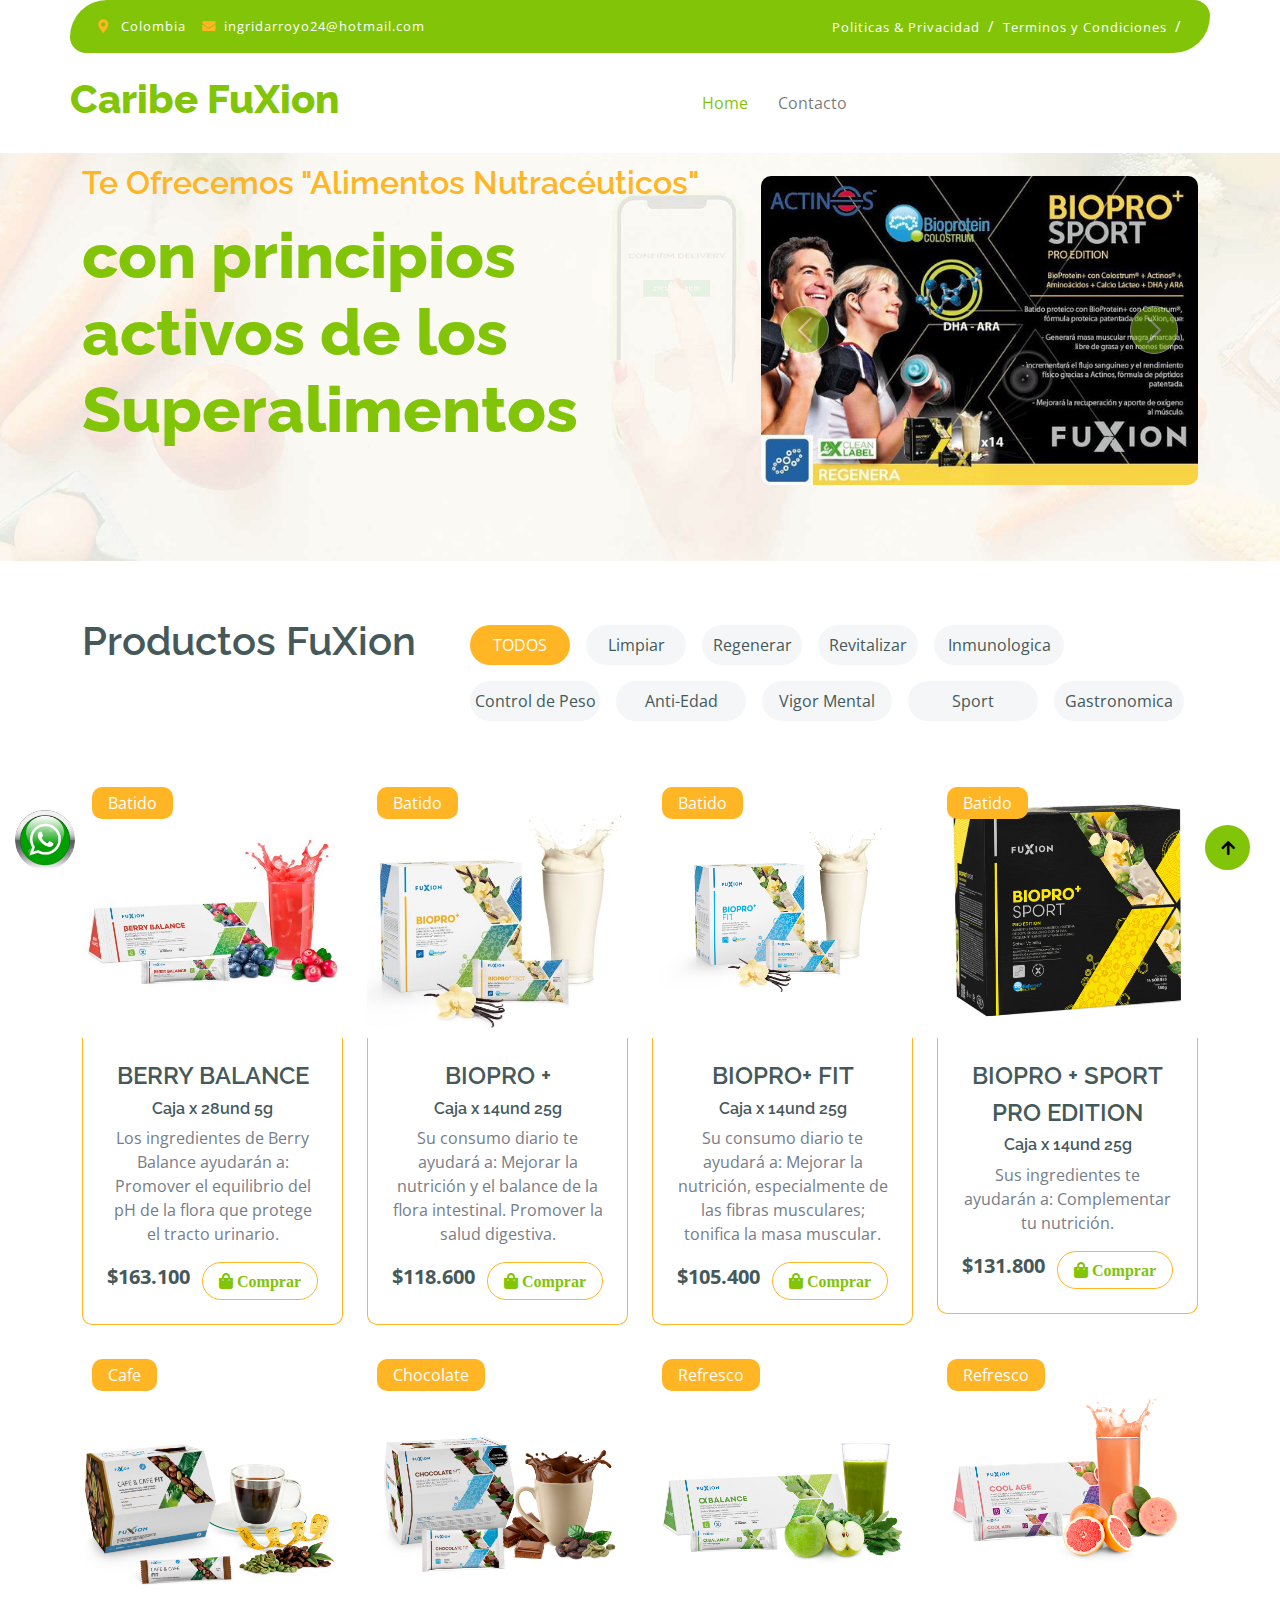
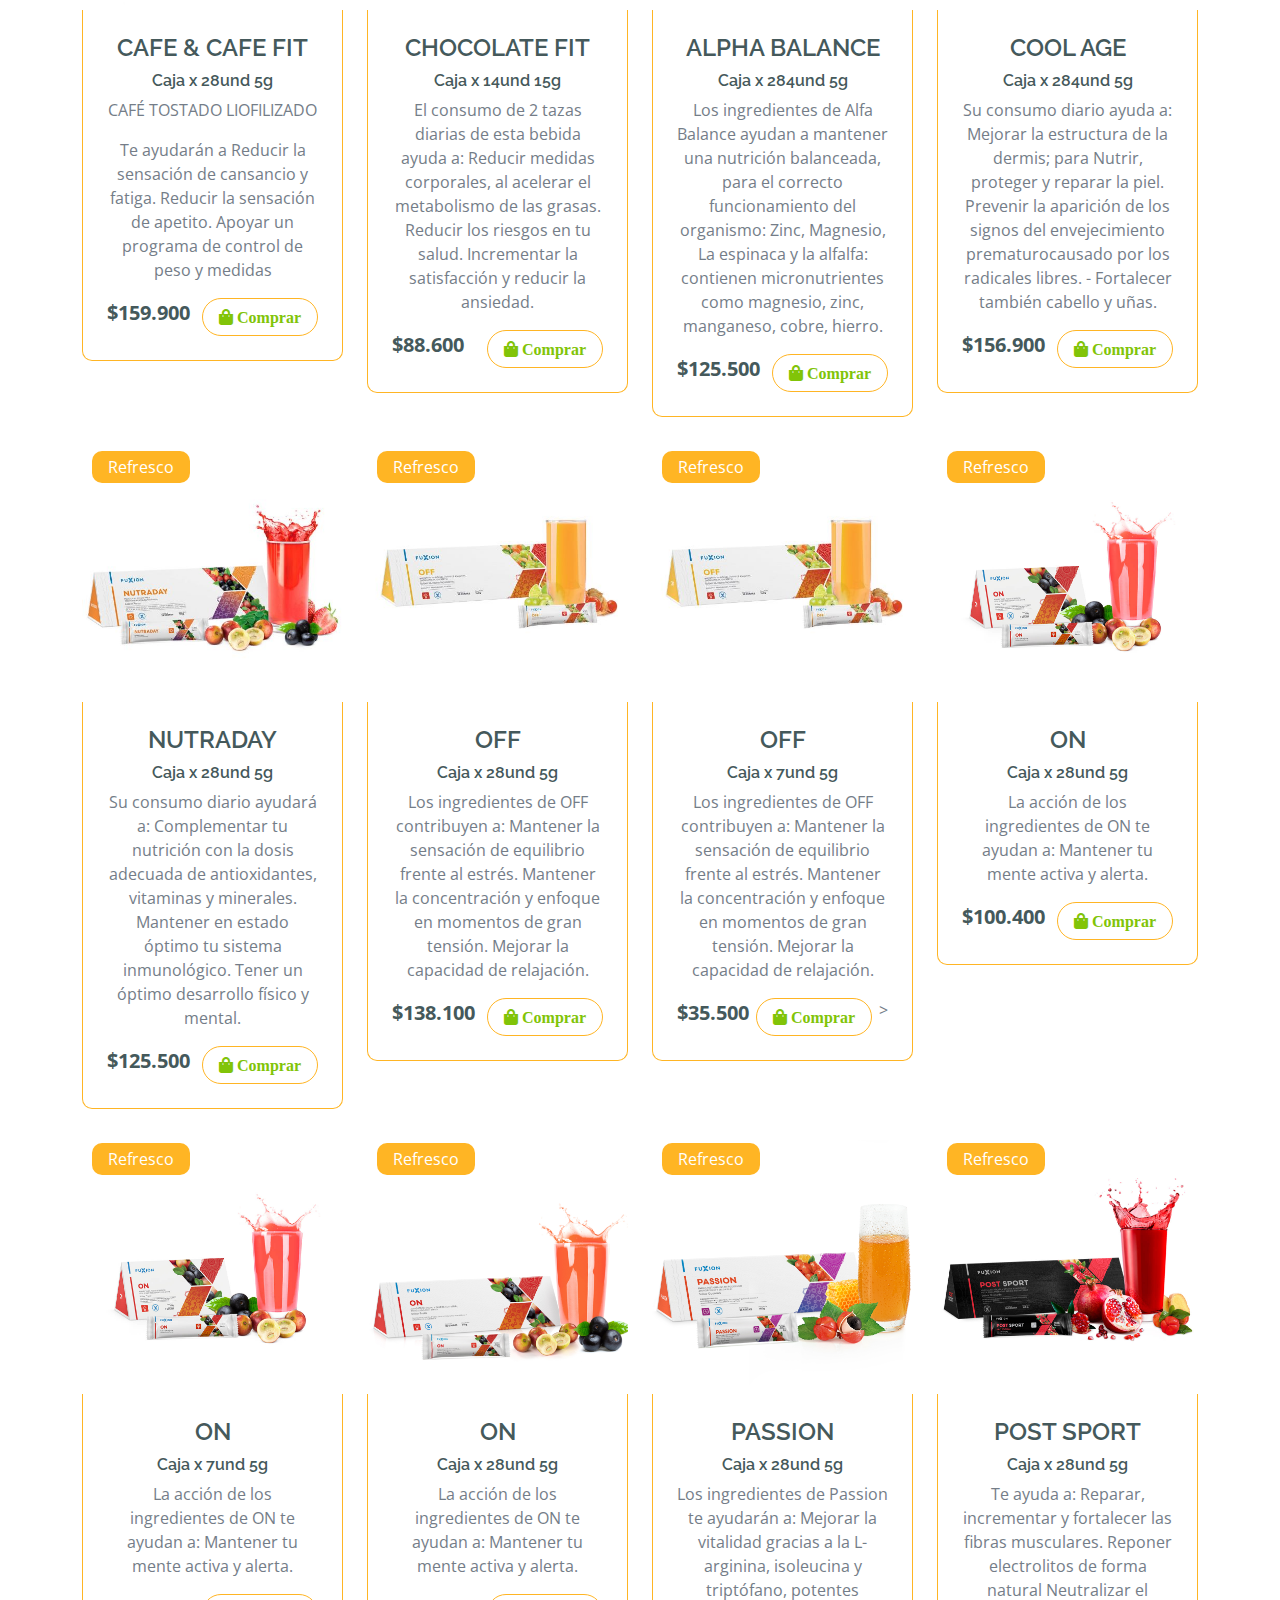
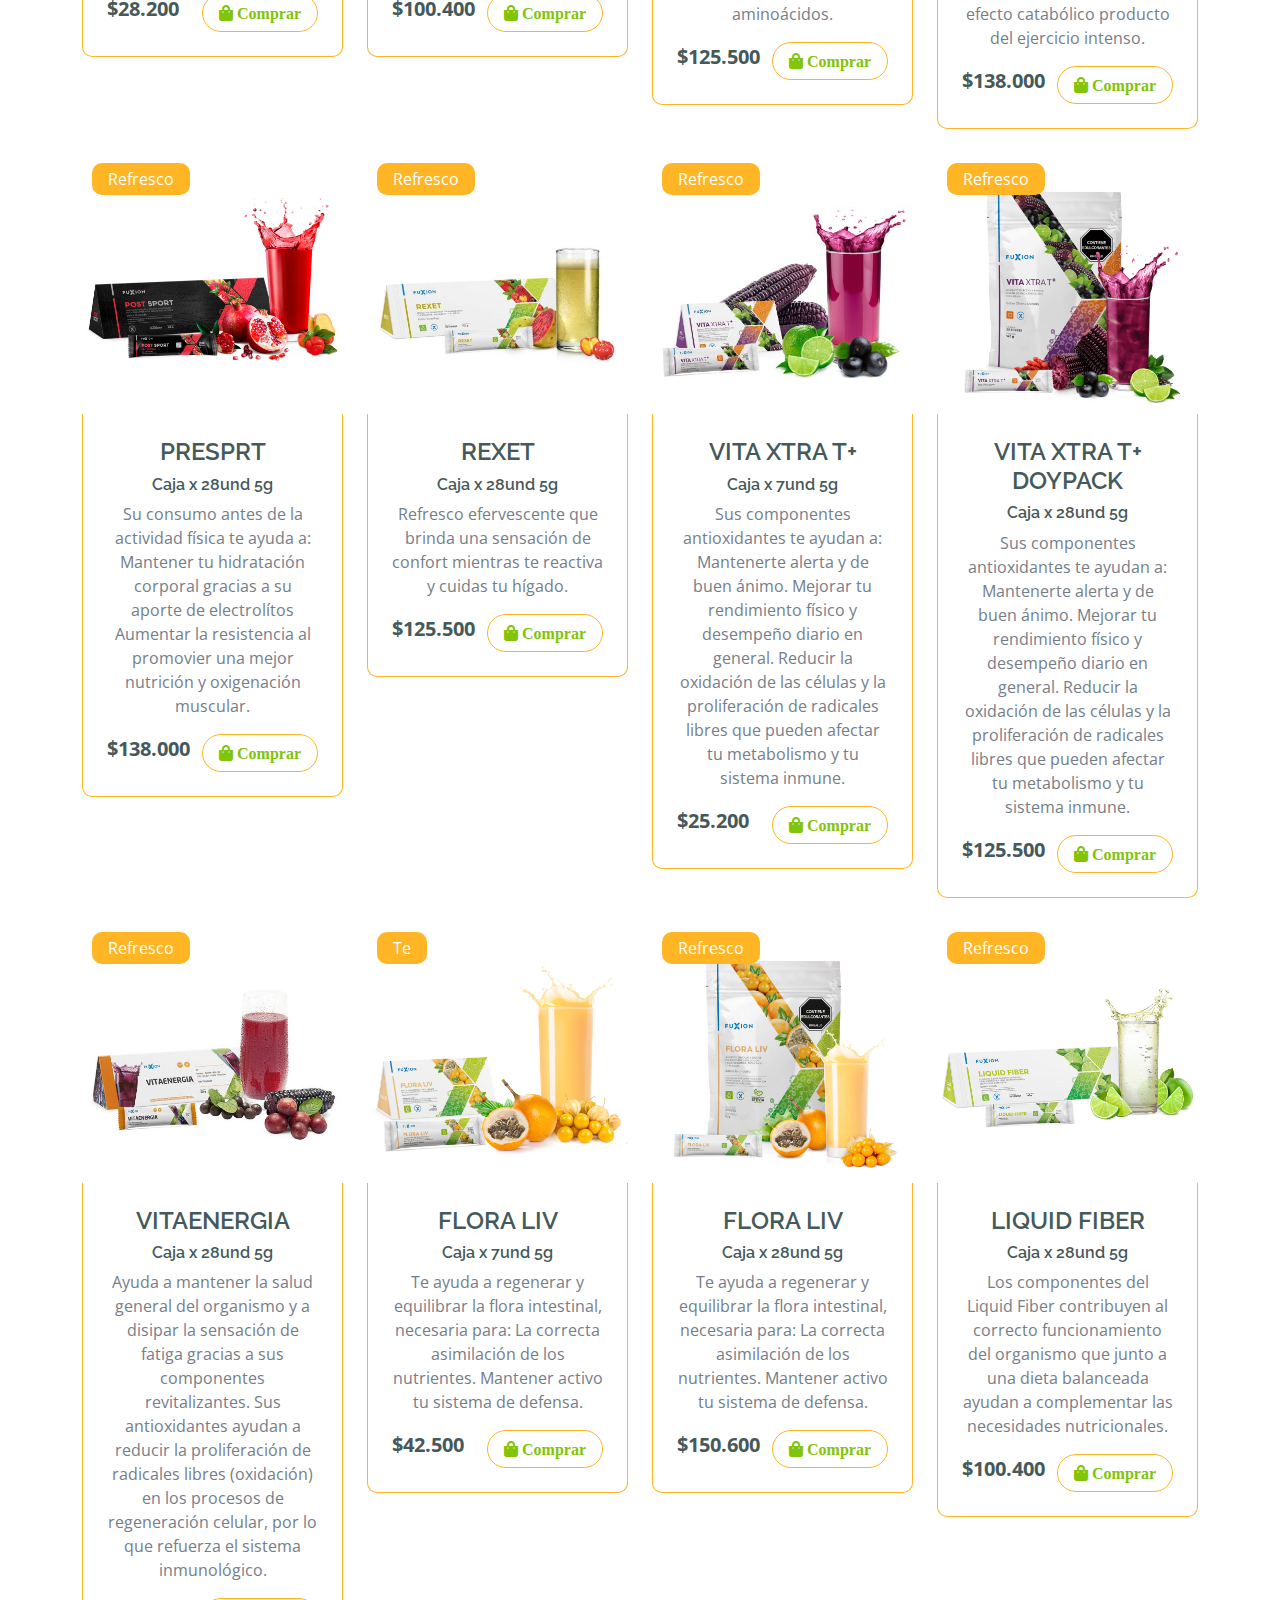
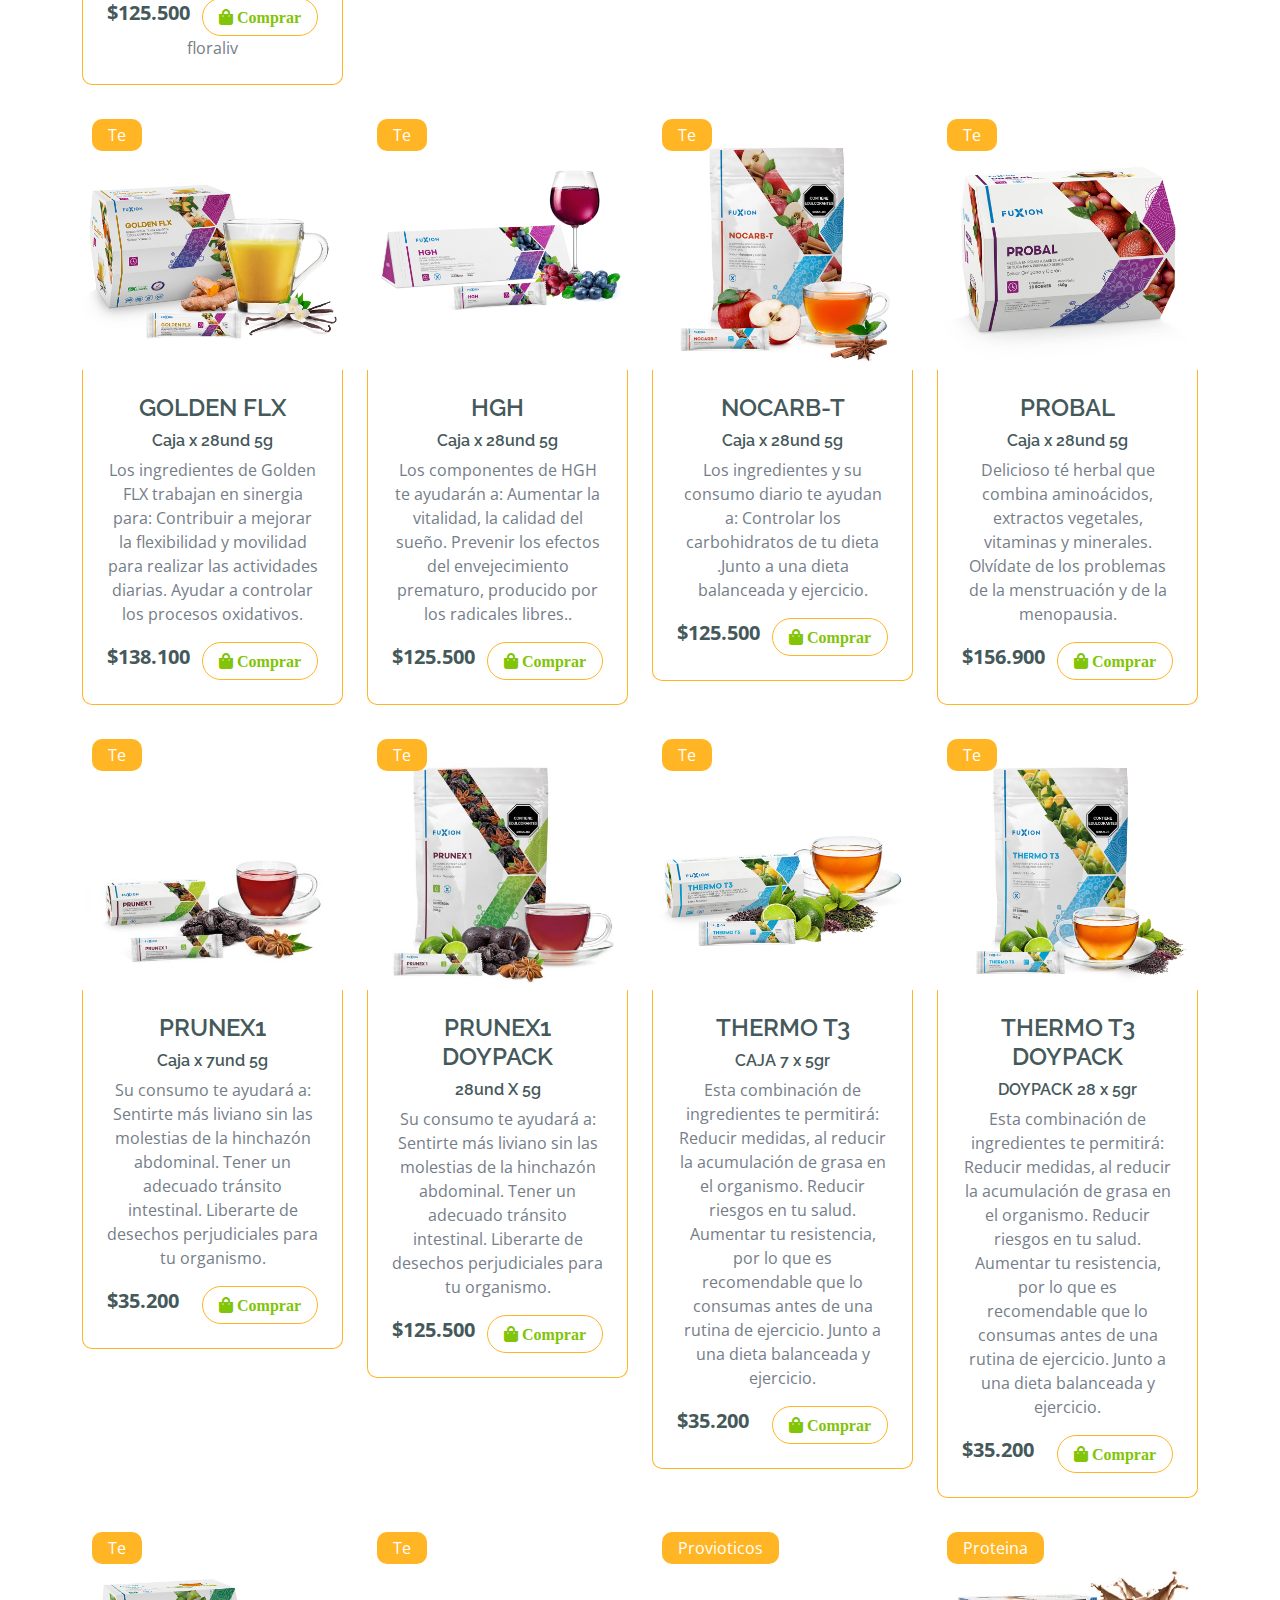
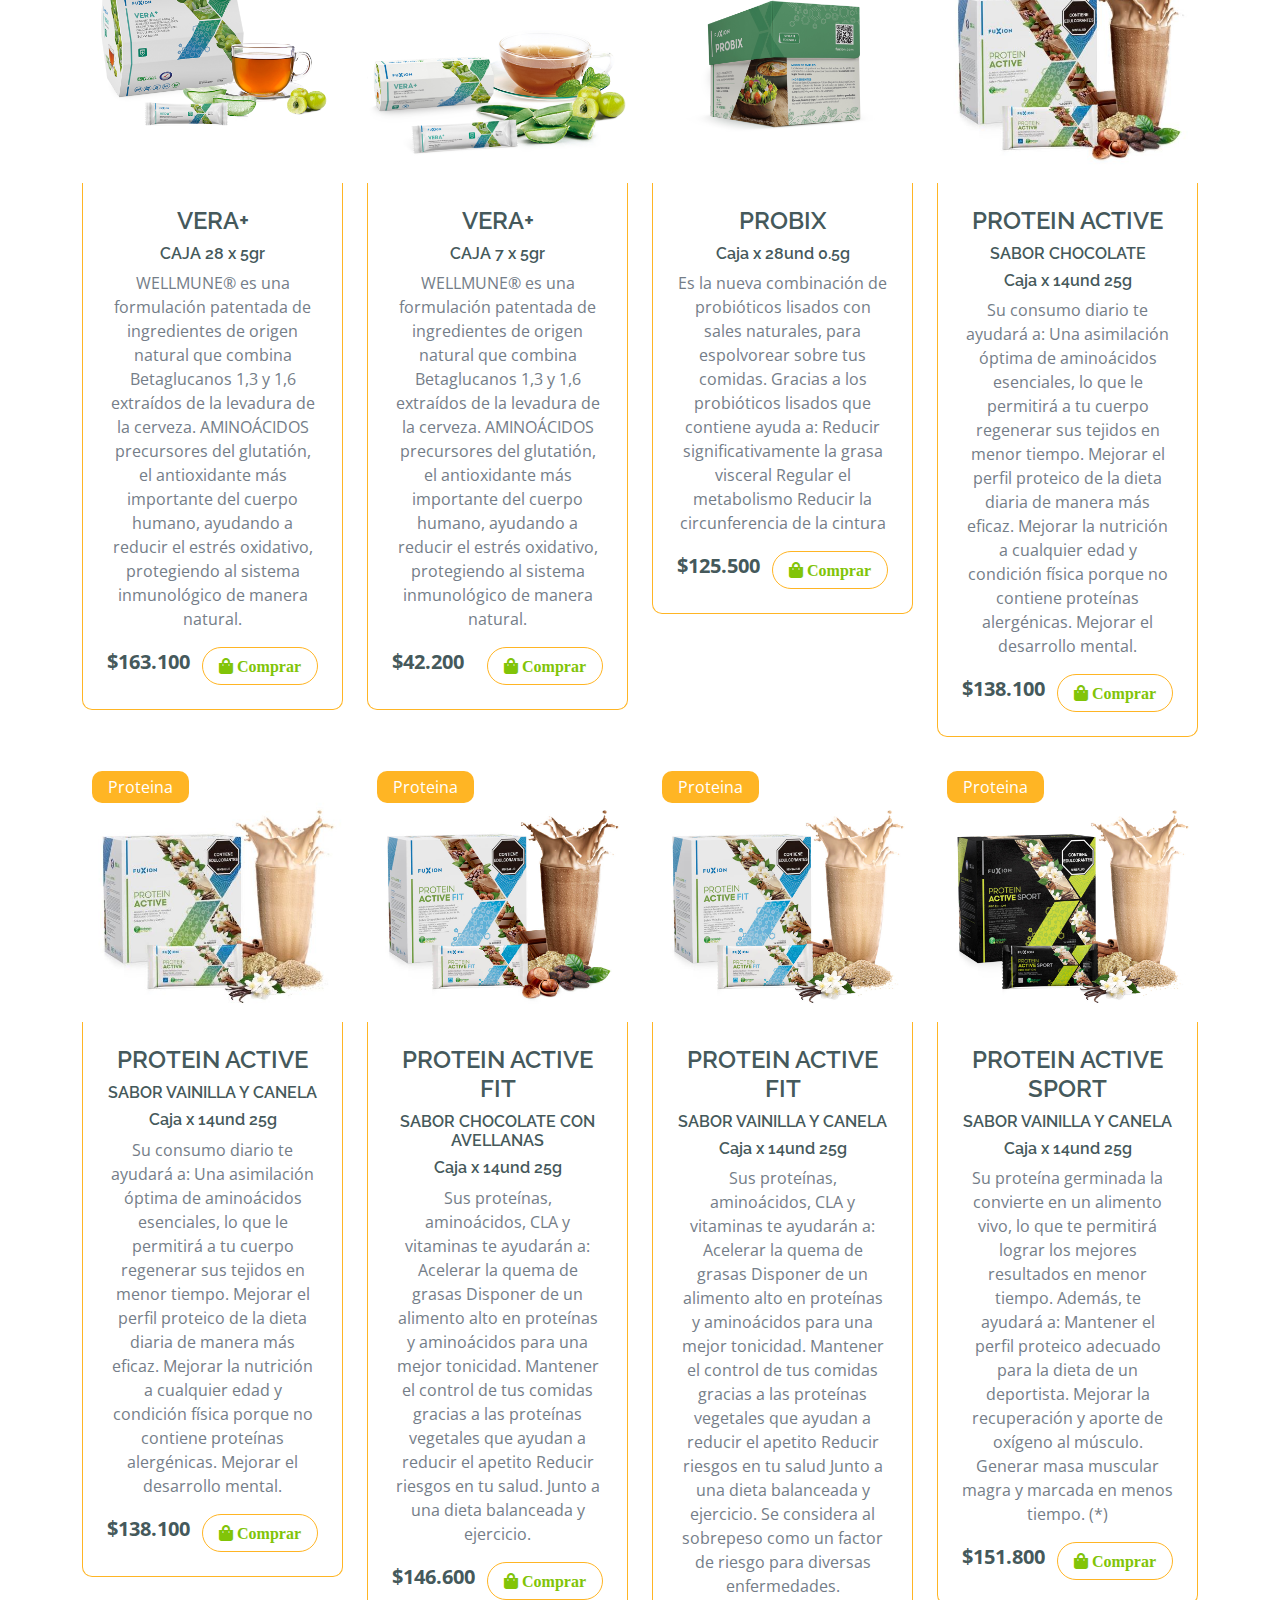
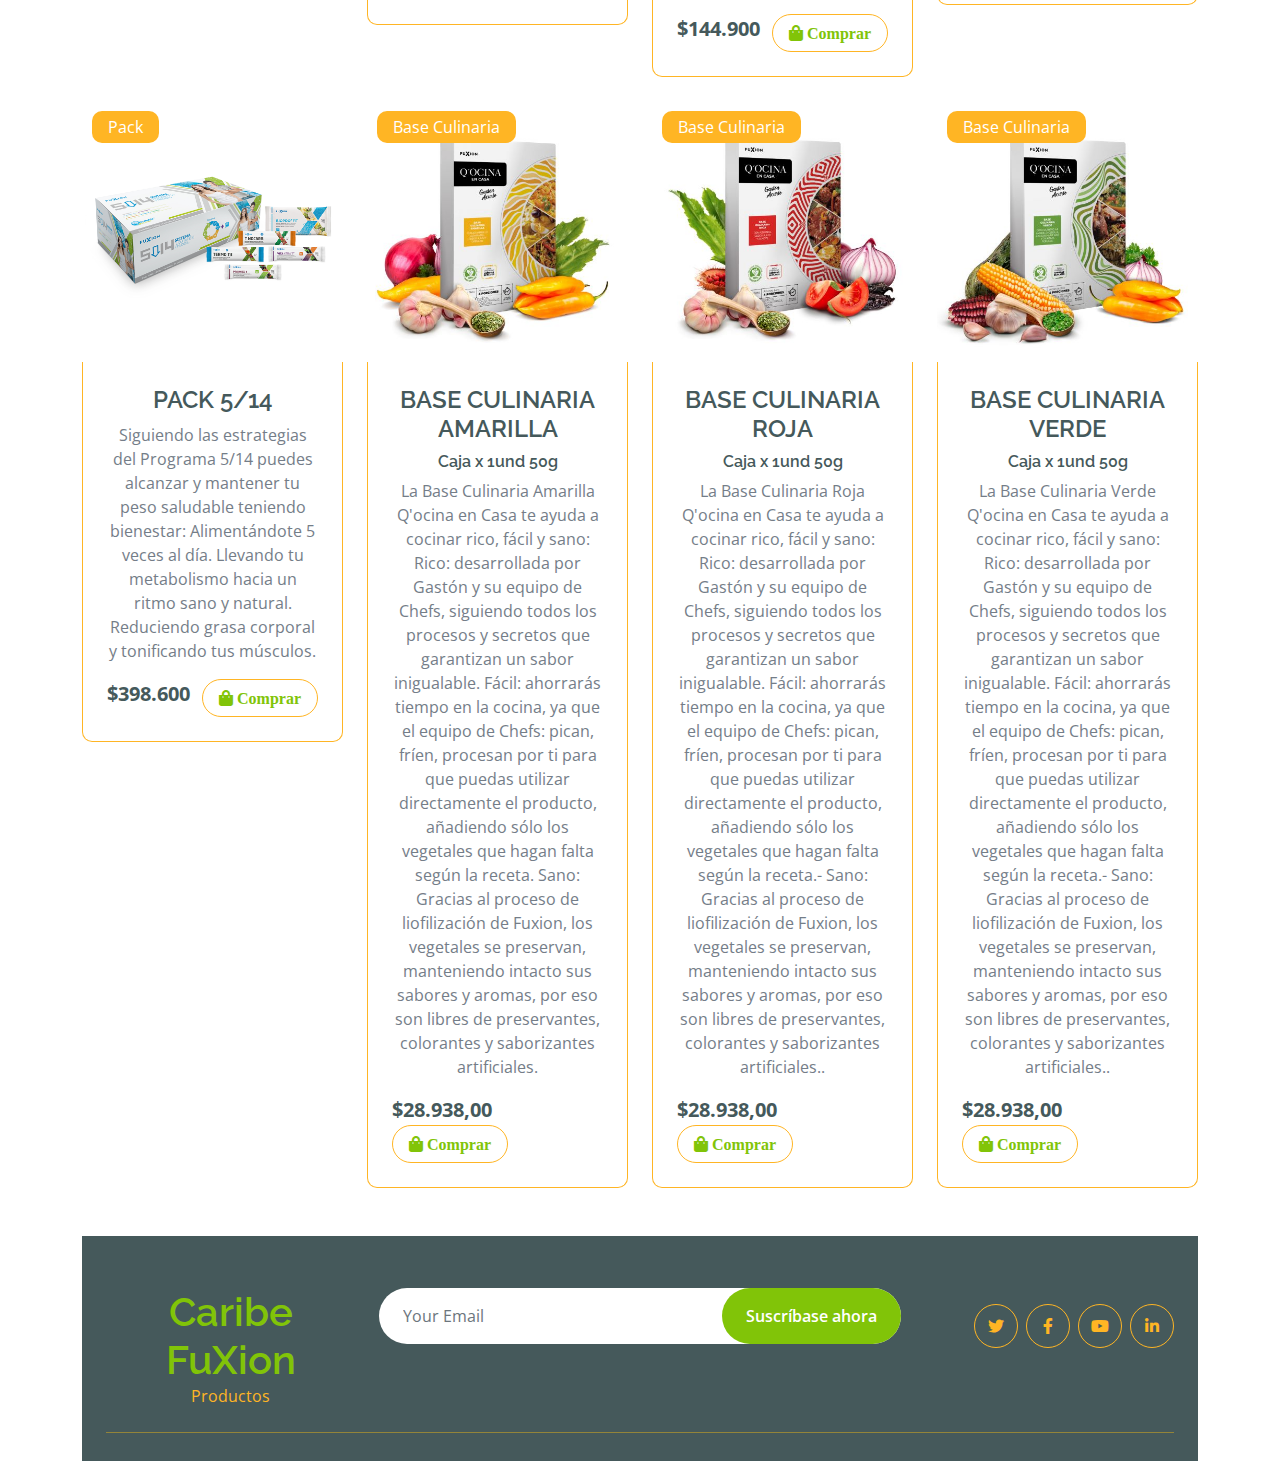
==== index.html @ 690465f7 "Add files via upload" ====
<!DOCTYPE html>
<html lang="es">

<head>
    <!-- Meta Etiquetas tittle Start -->
    <meta charset="utf-8">
    <title>Caribe FuXion | Como Mejorar tu vida</title>
    <!-- Meta Etiquetas tittle End -->

    <!-- Meta Etiquetas Start -->
    <meta name="viewport" content="width=device-width, initial-scale=1.0">
    <meta name="format-detection" content="telephone=no">
    <meta
        content="vida,salud,juventud,energia,deporte,dinero rapido,trabajo en equipo,viajes,mejoramos tu vida,productos natural,
        frutas,patentes,salud verdadera,oportunidad,bienestar,compañia,fundación,ciencia natural,Productos Clave,Sistema para Fortalecer el Sistema Inmunológico,Productos Clave,
        Sistema Fuxion para Fortalecer el Sistema Inmunológico,Sistema Fuxion para Bajar de Peso y Reducir Medidas,Sistema Fuxion Antiedad,Sistema Fuxion para Incrementar el Vigor 
        Mental,Sistema Fuxion de Rendimiento Deportivo e Incremento Muscular,Sistema Fuxion para la Mujer,Sistema Fuxion Kids"
        name="keywords">
    <meta
        content="Somos una empresa dedicada a la comercializacion de alimentos nutraceuticos que utiliza los ultimos avances de biotecnologia ¡Mejorar tu vida!"
        name="description">
    <!-- Meta Etiquetas End -->

    <!-- Meta Etiquetas SEO start -->
    <meta name="twitter:card" content="summary">
    <meta name="twitter:site" content="@Caribe FuXion">
    <meta name="twitter:title" content="Caribe FuXion">
    <meta name="twitter:description"
        content="Somos una empresa dedicada a la comercializacion de alimentos nutraceuticos que utiliza los ultimos avances de biotecnologia ¡Mejorar tu vida!">
    <meta name="robots" content="index, follow">
    <meta name="Audience" content="All">

    <meta property="og:site_name" content="Caribe FuXion">
    <meta property="og:type" content="website">
    <meta property="og:title" content="Caribe FuXion">
    <meta property="og:locale" content="es_LA">
    <meta property="og:title" content="Caribe FuXion">
    <meta property="og:description"
        content="venta de alimentos funcionales únicos que ayudan a alcanzar el máximo potencial de salud en el organismo | Fuxion">
    <meta property="og:url" content="https://caribefuxion/">
    <!-- Meta Etiquetas SEO End -->

    <!-- Google Web Fonts -->
    <link rel="preconnect" href="https://fonts.googleapis.com">
    <link rel="preconnect" href="https://fonts.gstatic.com" crossorigin>
    <link
        href="https://fonts.googleapis.com/css2?family=Open+Sans:wght@400;600&family=Raleway:wght@600;800&display=swap"
        rel="stylesheet">

    <!-- Icon Font Stylesheet -->
    <link rel="stylesheet" href="https://use.fontawesome.com/releases/v5.15.4/css/all.css" />
    <link href="https://cdn.jsdelivr.net/npm/bootstrap-icons@1.4.1/font/bootstrap-icons.css" rel="stylesheet">

    <!-- Libraries Stylesheet -->
    <link href="lib/lightbox/css/lightbox.min.css" rel="stylesheet">
    <link href="lib/owlcarousel/assets/owl.carousel.min.css" rel="stylesheet">

    <!-- Customized Bootstrap Stylesheet -->
    <link href="css/bootstrap.min.css" rel="stylesheet">

    <!-- Template Stylesheet -->
    <link href="css/style.css" rel="stylesheet">

    <!-- Apple Touc Icon -->
    <link rel="icon" href="img/favicon.ico.ico">
    <!-- Apple Touc Icon -->

    <!-- Canonical start -->
    <link rel="canonical" href="https://caribefuxion/" />
    <!-- Canonical end -->
</head>

<body>

    <!-- Spinner Start -->
    <div id="spinner"
        class="show w-100 vh-100 bg-white position-fixed translate-middle top-50 start-50  d-flex align-items-center justify-content-center">
        <div class="spinner-grow text-primary" role="status"></div>
    </div>
    <!-- Spinner End -->


    <!-- Navbar start -->
    <div class="container-fluid fixed-top">
        <div class="container topbar bg-primary d-none d-lg-block">
            <div class="d-flex justify-content-between">
                <div class="top-info ps-2">
                    <small class="me-3"><i class="fas fa-map-marker-alt me-2 text-secondary"></i> <a href="#"
                            class="text-white">Colombia</a></small>
                    <small class="me-3"><i class="fas fa-envelope me-2 text-secondary"></i><a href="#"
                            class="text-white">ingridarroyo24@hotmail.com</a></small>
                </div>
                <div class="top-link pe-2">
                    <a href="#" class="text-white"><small class="text-white mx-2">Politicas & Privacidad</small>/</a>
                    <a href="#" class="text-white"><small class="text-white mx-2">Terminos y Condiciones</small>/</a>
                </div>
            </div>
        </div>
        <div class="container px-0">
            <nav class="navbar navbar-light bg-white navbar-expand-xl">
                <a href="index.html" class="navbar-brand">
                    <h1 class="text-primary display-6">Caribe FuXion</h1>
                </a>
                <button class="navbar-toggler py-2 px-3" type="button" data-bs-toggle="collapse"
                    data-bs-target="#navbarCollapse">
                    <span class="fa fa-bars text-primary"></span>
                </button>
                <div class="collapse navbar-collapse bg-white" id="navbarCollapse">
                    <div class="navbar-nav mx-auto">
                        <a href="index.html" class="nav-item nav-link active">Home</a>
                        <a href="contacto.html" class="nav-item nav-link">Contacto</a>
                    </div>
                    <div class="d-flex m-3 me-0">
                    </div>
                </div>
            </nav>
        </div>
    </div>
    <!-- Navbar End -->

    <!-- Hero Start -->
    <div class="container-fluid py-5 mb-5 hero-header">
        <div class="container py-3">
            <div class="row g-5 align-items-center">
                <div class="col-md-12 col-lg-7">
                    <h2 class="mb-3 text-secondary">Te Ofrecemos "Alimentos Nutracéuticos"</h2>
                    <h3 class="mb-5 display-3 text-primary">con principios activos de los Superalimentos</h3>
                </div>
                
                <div class="col-md-12 col-lg-5">
                    <div id="carouselId" class="carousel slide position-relative" data-bs-ride="carousel">
                        <div class="carousel-inner" role="listbox">
                            <div class="carousel-item active rounded">
                                <img src="img/hero-img-1.jpg" class="img-fluid w-100 h-100 bg-secondary rounded"
                                    alt="First slide">
                            </div>
                            <div class="carousel-item rounded">
                                <img src="img/hero-img-2.jpg" class="img-fluid w-100 h-100 rounded" alt="Second slide">
                            </div>
                            <div class="carousel-item rounded">
                                <img src="img/hero-img-3.jpg" class="img-fluid w-100 h-100 rounded" alt="Second slide">
                            </div>
                            <div class="carousel-item rounded">
                                <img src="img/hero-img-4.jpg" class="img-fluid w-100 h-100 rounded" alt="Second slide">
                            </div>
                            <div class="carousel-item rounded">
                                <img src="img/hero-img-5.jpg" class="img-fluid w-100 h-100 rounded" alt="Second slide">
                            </div>
                            <div class="carousel-item rounded">
                                <img src="img/hero-img-6.jpg" class="img-fluid w-100 h-100 rounded" alt="Second slide">
                            </div>
                        </div>
                        <button class="carousel-control-prev" type="button" data-bs-target="#carouselId"
                            data-bs-slide="prev">
                            <span class="carousel-control-prev-icon" aria-hidden="true"></span>
                            <span class="visually-hidden">Previous</span>
                        </button>
                        <button class="carousel-control-next" type="button" data-bs-target="#carouselId"
                            data-bs-slide="next">
                            <span class="carousel-control-next-icon" aria-hidden="true"></span>
                            <span class="visually-hidden">Next</span>
                        </button>
                    </div>
                </div>
            </div>
        </div>
    </div>
    <!-- Carrusel End -->

    <!-- Watshap Start-->
    <img class="btn-whatsapp" src="img/flaticonwattshap.png" width="40" height="40" alt="Whatsapp"
        onclick="window.location.href='https://wa.me/573005523542?text=¡Hola!%20Me%20interesa%20comprar%20este%20producto:'">
    <!-- Watshap End  -->

    <!-- Todos Start-->
    <div class="container-fluid fruite py-1">
        <div class="container py-1">
            <div class="tab-class text-center">
                <div class="row g-4">
                    <div class="col-lg-4 text-start">
                        <h1>Productos FuXion</h1>
                    </div>
                    <div class="col-lg-8 text-end">
                        <ul class="nav nav-pills d-inline-flex text-center mb-5">
                            <li class="nav-item">
                                <a class="d-flex m-2 py-2 bg-light rounded-pill active" data-bs-toggle="pill"
                                    href="#tab-1">
                                    <span class="text-dark" style="width: 100px;">TODOS</span>
                                </a>
                            </li>
                            <li class="nav-item">
                                <a class="d-flex py-2 m-2 bg-light rounded-pill" data-bs-toggle="pill" href="#tab-2">
                                    <span class="text-dark" style="width: 100px;">Limpiar</span>
                                </a>
                            </li>
                            <li class="nav-item">
                                <a class="d-flex py-2 m-2 bg-light rounded-pill" data-bs-toggle="pill" href="#tab-3">
                                    <span class="text-dark" style="width: 100px;">Regenerar</span>
                                </a>
                            </li>
                            <li class="nav-item">
                                <a class="d-flex py-2 m-2 bg-light rounded-pill" data-bs-toggle="pill" href="#tab-4">
                                    <span class="text-dark" style="width: 100px;">Revitalizar</span>
                                </a>
                            </li>
                            <li class="nav-item">
                                <a class="d-flex py-2 m-2 bg-light rounded-pill" data-bs-toggle="pill" href="#tab-5">
                                    <span class="text-dark" style="width: 130px;">Inmunologica</span>
                                </a>
                            </li>
                            <li class="nav-item">
                                <a class="d-flex py-2 m-2 bg-light rounded-pill" data-bs-toggle="pill" href="#tab-6">
                                    <span class="text-dark" style="width: 130px;">Control de Peso</span>
                                </a>
                            </li>
                            <li class="nav-item">
                                <a class="d-flex py-2 m-2 bg-light rounded-pill" data-bs-toggle="pill" href="#tab-7">
                                    <span class="text-dark" style="width: 130px;">Anti-Edad</span>
                                </a>
                            </li>
                            <li class="nav-item">
                                <a class="d-flex py-2 m-2 bg-light rounded-pill" data-bs-toggle="pill" href="#tab-8">
                                    <span class="text-dark" style="width: 130px;">Vigor Mental</span>
                                </a>
                            </li>
                            <li class="nav-item">
                                <a class="d-flex py-2 m-2 bg-light rounded-pill" data-bs-toggle="pill" href="#tab-9">
                                    <span class="text-dark" style="width: 130px;">Sport</span>
                                </a>
                            </li>
                            <li class="nav-item">
                                <a class="d-flex py-2 m-2 bg-light rounded-pill" data-bs-toggle="pill" href="#tab-10">
                                    <span class="text-dark" style="width: 130px;">Gastronomica</span>
                                </a>
                            </li>
                        </ul>
                    </div>
                </div>

                <div class="tab-content">
                    <div id="tab-1" class="tab-pane fade show p-0 active">
                        <div class="row g-4">
                            <div class="col-lg-12">
                                <div class="row g-4">

                                    <div class="col-md-6 col-lg-4 col-xl-3">
                                        <div class="rounded position-relative fruite-item">
                                            <div class="fruite-img">
                                                <img src="img_productos/BERRY BALANCE.jpg"
                                                    class="img-fluid w-100 rounded-top" alt="">
                                            </div>
                                            <div class="text-white bg-secondary px-3 py-1 rounded position-absolute"
                                                style="top: 10px; left: 10px;">Batido</div>
                                            <div class="p-4 border border-secondary border-top-0 rounded-bottom">
                                                <h4> BERRY BALANCE</h4>
                                                <h6> Caja x 28und 5g</h6>
                                                <p>Los ingredientes de Berry Balance ayudarán a:
                                                    Promover el equilibrio del pH de la flora que protege el tracto
                                                    urinario.</p>
                                                <div class="d-flex justify-content-between flex-lg-wrap">
                                                    <p class="text-dark fs-5 fw-bold mb-0">$163.100 </p>
                                                    <a class="btn border border-secondary rounded-pill px-3 text-primary fa fa-shopping-bag"
                                                        href=https://api.whatsapp.com/send/?phone=573005523542&text=hola,%20¿me%20interesa%20este%20producto: value="click"> Comprar</a>
                                                </div>
                                            </div>
                                        </div>
                                    </div>

                                    <div class="col-md-6 col-lg-4 col-xl-3">
                                        <div class="rounded position-relative fruite-item">
                                            <div class="fruite-img">
                                                <img src="img_productos/BIOPRO +.jpg"
                                                    class="img-fluid w-100 rounded-top" alt="">
                                            </div>
                                            <div class="text-white bg-secondary px-3 py-1 rounded position-absolute"
                                                style="top: 10px; left: 10px;">Batido</div>
                                            <div class="p-4 border border-secondary border-top-0 rounded-bottom">
                                                <h4> BIOPRO +</h4>
                                                <h6> Caja x 14und 25g</h6>
                                                <p> Su consumo diario te ayudará a:
                                                    Mejorar la nutrición y el balance de la flora intestinal.
                                                    Promover la salud digestiva.</p>
                                                <div class="d-flex justify-content-between flex-lg-wrap">
                                                    <p class="text-dark fs-5 fw-bold mb-0">$118.600 </p>
                                                    <a class="btn border border-secondary rounded-pill px-3 text-primary fa fa-shopping-bag"
                                                        href=https://api.whatsapp.com/send/?phone=573005523542&text=hola,%20¿me%20interesa%20este%20producto: value="click"> Comprar</a>
                                                </div>
                                            </div>
                                        </div>
                                    </div>

                                    <div class="col-md-6 col-lg-4 col-xl-3">
                                        <div class="rounded position-relative fruite-item">
                                            <div class="fruite-img">
                                                <img src="img_productos/BIOPRO + FIT.jpg"
                                                    class="img-fluid w-100 rounded-top" alt="">
                                            </div>
                                            <div class="text-white bg-secondary px-3 py-1 rounded position-absolute"
                                                style="top: 10px; left: 10px;">Batido</div>
                                            <div class="p-4 border border-secondary border-top-0 rounded-bottom">
                                                <h4> BIOPRO+ FIT</h4>
                                                <h6> Caja x 14und 25g</h6>
                                                <p> Su consumo diario te ayudará a:
                                                    Mejorar la nutrición, especialmente de las fibras musculares;
                                                    tonifica la masa
                                                    muscular.
                                                </p>
                                                <div class="d-flex justify-content-between flex-lg-wrap">
                                                    <p class="text-dark fs-5 fw-bold mb-0">$105.400 </p>
                                                    <a class="btn border border-secondary rounded-pill px-3 text-primary fa fa-shopping-bag"
                                                        href=https://api.whatsapp.com/send/?phone=573005523542&text=hola,%20¿me%20interesa%20este%20producto: value="click"> Comprar</a>
                                                </div>
                                            </div>
                                        </div>
                                    </div>

                                    <div class="col-md-6 col-lg-4 col-xl-3">
                                        <div class="rounded position-relative fruite-item">
                                            <div class="fruite-img">
                                                <img src="img_productos/BIOPRO+ SPORT - PRO EDITION.jpg"
                                                    class="img-fluid w-100 rounded-top" alt="">
                                            </div>
                                            <div class="text-white bg-secondary px-3 py-1 rounded position-absolute"
                                                style="top: 10px; left: 10px;">Batido</div>
                                            <div class="p-4 border border-secondary border-top-0 rounded-bottom">
                                                <h4> BIOPRO + SPORT</h4>
                                                <h4> PRO EDITION</h4>
                                                <h6> Caja x 14und 25g</h6>
                                                <p>Sus ingredientes te ayudarán a: Complementar tu nutrición.</p>
                                                <div class="d-flex justify-content-between flex-lg-wrap">
                                                    <p class="text-dark fs-5 fw-bold mb-0">$131.800 </p>
                                                    <a class="btn border border-secondary rounded-pill px-3 text-primary fa fa-shopping-bag"
                                                        href=https://api.whatsapp.com/send/?phone=573005523542&text=hola,%20¿me%20interesa%20este%20producto: value="click"> Comprar</a>
                                                </div>
                                            </div>
                                        </div>
                                    </div>

                                    <div class="col-md-6 col-lg-4 col-xl-3">
                                        <div class="rounded position-relative fruite-item">
                                            <div class="fruite-img">
                                                <img src="img_productos/CAFÉ & CAFÉ FIT.jpg"
                                                    class="img-fluid w-100 rounded-top" alt="">
                                            </div>
                                            <div class="text-white bg-secondary px-3 py-1 rounded position-absolute"
                                                style="top: 10px; left: 10px;">Cafe</div>
                                            <div class="p-4 border border-secondary border-top-0 rounded-bottom">
                                                <h4> CAFE & CAFE FIT</h4>
                                                <h6> Caja x 28und 5g</h6>
                                                <p>CAFÉ TOSTADO LIOFILIZADO</p>
                                                <p>Te ayudarán a Reducir la sensación de cansancio y
                                                    fatiga. Reducir la sensación de apetito. Apoyar un programa de
                                                    control de peso y medidas</p>
                                                <div class="d-flex justify-content-between flex-lg-wrap">
                                                    <p class="text-dark fs-5 fw-bold mb-0">$159.900 </p>
                                                    <a class="btn border border-secondary rounded-pill px-3 text-primary fa fa-shopping-bag"
                                                        href=https://api.whatsapp.com/send/?phone=573005523542&text=hola,%20¿me%20interesa%20este%20producto: value="click"> Comprar</a>
                                                </div>
                                            </div>
                                        </div>
                                    </div>

                                    <div class="col-md-6 col-lg-4 col-xl-3">
                                        <div class="rounded position-relative fruite-item">
                                            <div class="fruite-img">
                                                <img src="img_productos/CHOCOLATE FIT.jpg"
                                                    class="img-fluid w-100 rounded-top" alt="">
                                            </div>
                                            <div class="text-white bg-secondary px-3 py-1 rounded position-absolute"
                                                style="top: 10px; left: 10px;">Chocolate</div>
                                            <div class="p-4 border border-secondary border-top-0 rounded-bottom">
                                                <h4> CHOCOLATE FIT</h4>
                                                <h6> Caja x 14und 15g</h6>
                                                <p>El consumo de 2 tazas diarias de esta bebida ayuda a:
                                                    Reducir medidas corporales, al acelerar el metabolismo de las
                                                    grasas. Reducir los riesgos en tu salud. Incrementar la satisfacción
                                                    y reducir la ansiedad.</p>
                                                <div class="d-flex justify-content-between flex-lg-wrap">
                                                    <p class="text-dark fs-5 fw-bold mb-0">$88.600 </p>
                                                    <a class="btn border border-secondary rounded-pill px-3 text-primary fa fa-shopping-bag"
                                                        href=https://api.whatsapp.com/send/?phone=573005523542&text=hola,%20¿me%20interesa%20este%20producto: value="click"> Comprar</a>
                                                </div>
                                            </div>
                                        </div>
                                    </div>

                                    <div class="col-md-6 col-lg-4 col-xl-3">
                                        <div class="rounded position-relative fruite-item">
                                            <div class="fruite-img">
                                                <img src="img_productos/ALPHA BALANCE.jpg"
                                                    class="img-fluid w-100 rounded-top" alt="">
                                            </div>
                                            <div class="text-white bg-secondary px-3 py-1 rounded position-absolute"
                                                style="top: 10px; left: 10px;">Refresco</div>
                                            <div class="p-4 border border-secondary border-top-0 rounded-bottom">
                                                <h4> ALPHA BALANCE</h4>
                                                <h6> Caja x 284und 5g</h6>
                                                <p>Los ingredientes de Alfa Balance ayudan a mantener una nutrición
                                                    balanceada, para el correcto funcionamiento del organismo: Zinc,
                                                    Magnesio, La espinaca y la alfalfa:
                                                    contienen micronutrientes como magnesio, zinc, manganeso, cobre,
                                                    hierro.</p>
                                                <div class="d-flex justify-content-between flex-lg-wrap">
                                                    <p class="text-dark fs-5 fw-bold mb-0">$125.500 </p>
                                                    <a class="btn border border-secondary rounded-pill px-3 text-primary fa fa-shopping-bag"
                                                        href=https://api.whatsapp.com/send/?phone=573005523542&text=hola,%20¿me%20interesa%20este%20producto: value="click"> Comprar</a>
                                                </div>
                                            </div>
                                        </div>
                                    </div>

                                    <div class="col-md-6 col-lg-4 col-xl-3">
                                        <div class="rounded position-relative fruite-item">
                                            <div class="fruite-img">
                                                <img src="img_productos/COOL AGE.jpg"
                                                    class="img-fluid w-100 rounded-top" alt="">
                                            </div>
                                            <div class="text-white bg-secondary px-3 py-1 rounded position-absolute"
                                                style="top: 10px; left: 10px;">Refresco</div>
                                            <div class="p-4 border border-secondary border-top-0 rounded-bottom">
                                                <h4> COOL AGE</h4>
                                                <h6> Caja x 284und 5g</h6>
                                                <p>Su consumo diario ayuda a: Mejorar la estructura de la dermis; para
                                                    Nutrir, proteger y reparar la piel. Prevenir la aparición de los
                                                    signos del envejecimiento prematurocausado por los radicales libres.
                                                    - Fortalecer también cabello y uñas.</p>
                                                <div class="d-flex justify-content-between flex-lg-wrap">
                                                    <p class="text-dark fs-5 fw-bold mb-0">$156.900 </p>
                                                    <a class="btn border border-secondary rounded-pill px-3 text-primary fa fa-shopping-bag"
                                                        href=https://api.whatsapp.com/send/?phone=573005523542&text=hola,%20¿me%20interesa%20este%20producto: value="click"> Comprar</a>
                                                </div>
                                            </div>
                                        </div>
                                    </div>

                                    <div class="col-md-6 col-lg-4 col-xl-3">
                                        <div class="rounded position-relative fruite-item">
                                            <div class="fruite-img">
                                                <img src="img_productos/NUTRADAY.jpg"
                                                    class="img-fluid w-100 rounded-top" alt="">
                                            </div>
                                            <div class="text-white bg-secondary px-3 py-1 rounded position-absolute"
                                                style="top: 10px; left: 10px;">Refresco</div>
                                            <div class="p-4 border border-secondary border-top-0 rounded-bottom">
                                                <h4> NUTRADAY</h4>
                                                <h6> Caja x 28und 5g</h6>
                                                <p>Su consumo diario ayudará a: Complementar tu nutrición con la dosis
                                                    adecuada de antioxidantes, vitaminas y minerales. Mantener en estado
                                                    óptimo tu sistema inmunológico. Tener un óptimo desarrollo físico y
                                                    mental.
                                                </p>
                                                <div class="d-flex justify-content-between flex-lg-wrap">
                                                    <p class="text-dark fs-5 fw-bold mb-0">$125.500 </p>
                                                    <a class="btn border border-secondary rounded-pill px-3 text-primary fa fa-shopping-bag"
                                                        href=https://api.whatsapp.com/send/?phone=573005523542&text=hola,%20¿me%20interesa%20este%20producto: value="click"> Comprar</a>
                                                </div>
                                            </div>
                                        </div>
                                    </div>

                                    <div class="col-md-6 col-lg-4 col-xl-3">
                                        <div class="rounded position-relative fruite-item">
                                            <div class="fruite-img">
                                                <img src="img_productos/OFF.jpg" class="img-fluid w-100 rounded-top"
                                                    alt="">
                                            </div>
                                            <div class="text-white bg-secondary px-3 py-1 rounded position-absolute"
                                                style="top: 10px; left: 10px;">Refresco</div>
                                            <div class="p-4 border border-secondary border-top-0 rounded-bottom">
                                                <h4> OFF</h4>
                                                <h6> Caja x 28und 5g</h6>
                                                <p>Los ingredientes de OFF contribuyen a: Mantener la sensación de
                                                    equilibrio frente al estrés. Mantener la concentración y enfoque en
                                                    momentos de gran tensión. Mejorar la capacidad de relajación.
                                                </p>
                                                <div class="d-flex justify-content-between flex-lg-wrap">
                                                    <p class="text-dark fs-5 fw-bold mb-0">$138.100 </p>
                                                    <a class="btn border border-secondary rounded-pill px-3 text-primary fa fa-shopping-bag"
                                                        href=https://api.whatsapp.com/send/?phone=573005523542&text=hola,%20¿me%20interesa%20este%20producto: value="click"> Comprar</a>
                                                </div>
                                            </div>
                                        </div>
                                    </div>

                                    <div class="col-md-6 col-lg-4 col-xl-3">
                                        <div class="rounded position-relative fruite-item">
                                            <div class="fruite-img">
                                                <img src="img_productos/OFF.jpg" class="img-fluid w-100 rounded-top"
                                                    alt="">
                                            </div>
                                            <div class="text-white bg-secondary px-3 py-1 rounded position-absolute"
                                                style="top: 10px; left: 10px;">Refresco</div>
                                            <div class="p-4 border border-secondary border-top-0 rounded-bottom">
                                                <h4> OFF</h4>
                                                <h6> Caja x 7und 5g</h6>
                                                <p>Los ingredientes de OFF contribuyen a: Mantener la sensación de
                                                    equilibrio frente al estrés. Mantener la concentración y enfoque en
                                                    momentos de gran tensión. Mejorar la capacidad de relajación.
                                                </p>
                                                <div class="d-flex justify-content-between flex-lg-wrap">
                                                    <p class="text-dark fs-5 fw-bold mb-0">$35.500 </p>
                                                    <a class="btn border border-secondary rounded-pill px-3 text-primary fa fa-shopping-bag"
                                                        href=https://api.whatsapp.com/send/?phone=573005523542&text=hola,%20¿me%20interesa%20este%20producto: value="click"> Comprar</a>>
                                                </div>
                                            </div>
                                        </div>
                                    </div>

                                    <div class="col-md-6 col-lg-4 col-xl-3">
                                        <div class="rounded position-relative fruite-item">
                                            <div class="fruite-img">
                                                <img src="img_productos/ON.jpg" class="img-fluid w-100 rounded-top"
                                                    alt="">
                                            </div>
                                            <div class="text-white bg-secondary px-3 py-1 rounded position-absolute"
                                                style="top: 10px; left: 10px;">Refresco</div>
                                            <div class="p-4 border border-secondary border-top-0 rounded-bottom">
                                                <h4> ON</h4>
                                                <h6> Caja x 28und 5g</h6>
                                                <p>La acción de los ingredientes de ON te ayudan a: Mantener tu mente
                                                    activa y alerta.
                                                </p>
                                                <div class="d-flex justify-content-between flex-lg-wrap">
                                                    <p class="text-dark fs-5 fw-bold mb-0">$100.400 </p>
                                                    <a class="btn border border-secondary rounded-pill px-3 text-primary fa fa-shopping-bag"
                                                        href=https://api.whatsapp.com/send/?phone=573005523542&text=hola,%20¿me%20interesa%20este%20producto: value="click"> Comprar</a>
                                                </div>
                                            </div>
                                        </div>
                                    </div>

                                    <div class="col-md-6 col-lg-4 col-xl-3">
                                        <div class="rounded position-relative fruite-item">
                                            <div class="fruite-img">
                                                <img src="img_productos/ON.jpg" class="img-fluid w-100 rounded-top"
                                                    alt="">
                                            </div>
                                            <div class="text-white bg-secondary px-3 py-1 rounded position-absolute"
                                                style="top: 10px; left: 10px;">Refresco</div>
                                            <div class="p-4 border border-secondary border-top-0 rounded-bottom">
                                                <h4> ON</h4>
                                                <h6> Caja x 7und 5g</h6>
                                                <p>La acción de los ingredientes de ON te ayudan a: Mantener tu mente
                                                    activa y alerta.</p>
                                                <div class="d-flex justify-content-between flex-lg-wrap">
                                                    <p class="text-dark fs-5 fw-bold mb-0">$28.200 </p>
                                                    <a class="btn border border-secondary rounded-pill px-3 text-primary fa fa-shopping-bag"
                                                        href=https://api.whatsapp.com/send/?phone=573005523542&text=hola,%20¿me%20interesa%20este%20producto: value="click"> Comprar</a>
                                                </div>
                                            </div>
                                        </div>
                                    </div>

                                    <div class="col-md-6 col-lg-4 col-xl-3">
                                        <div class="rounded position-relative fruite-item">
                                            <div class="fruite-img">
                                                <img src="img_productos/ON 28.jpg" class="img-fluid w-100 rounded-top"
                                                    alt="">
                                            </div>
                                            <div class="text-white bg-secondary px-3 py-1 rounded position-absolute"
                                                style="top: 10px; left: 10px;">Refresco</div>
                                            <div class="p-4 border border-secondary border-top-0 rounded-bottom">
                                                <h4> ON</h4>
                                                <h6> Caja x 28und 5g</h6>
                                                <p>La acción de los ingredientes de ON te ayudan a: Mantener tu mente
                                                    activa y alerta.</p>
                                                <div class="d-flex justify-content-between flex-lg-wrap">
                                                    <p class="text-dark fs-5 fw-bold mb-0">$100.400 </p>
                                                    <a class="btn border border-secondary rounded-pill px-3 text-primary fa fa-shopping-bag"
                                                        href=https://api.whatsapp.com/send/?phone=573005523542&text=hola,%20¿me%20interesa%20este%20producto: value="click"> Comprar</a>
                                                </div>
                                            </div>
                                        </div>
                                    </div>

                                    <div class="col-md-6 col-lg-4 col-xl-3">
                                        <div class="rounded position-relative fruite-item">
                                            <div class="fruite-img">
                                                <img src="img_productos/PASSION.jpg" class="img-fluid w-100 rounded-top"
                                                    alt="">
                                            </div>
                                            <div class="text-white bg-secondary px-3 py-1 rounded position-absolute"
                                                style="top: 10px; left: 10px;">Refresco</div>
                                            <div class="p-4 border border-secondary border-top-0 rounded-bottom">
                                                <h4> PASSION</h4>
                                                <h6> Caja x 28und 5g</h6>
                                                <p>Los ingredientes de Passion te ayudarán a: Mejorar la vitalidad
                                                    gracias a la L-arginina, isoleucina y triptófano, potentes
                                                    aminoácidos.</p>
                                                <div class="d-flex justify-content-between flex-lg-wrap">
                                                    <p class="text-dark fs-5 fw-bold mb-0">$125.500 </p>
                                                    <a class="btn border border-secondary rounded-pill px-3 text-primary fa fa-shopping-bag"
                                                        href=https://api.whatsapp.com/send/?phone=573005523542&text=hola,%20¿me%20interesa%20este%20producto: value="click"> Comprar</a>
                                                </div>
                                            </div>
                                        </div>
                                    </div>

                                    <div class="col-md-6 col-lg-4 col-xl-3">
                                        <div class="rounded position-relative fruite-item">
                                            <div class="fruite-img">
                                                <img src="img_productos/POST SPORT.jpg"
                                                    class="img-fluid w-100 rounded-top" alt="">
                                            </div>
                                            <div class="text-white bg-secondary px-3 py-1 rounded position-absolute"
                                                style="top: 10px; left: 10px;">Refresco</div>
                                            <div class="p-4 border border-secondary border-top-0 rounded-bottom">
                                                <h4> POST SPORT</h4>
                                                <h6> Caja x 28und 5g</h6>
                                                <p>Te ayuda a: Reparar, incrementar y fortalecer las fibras musculares.
                                                    Reponer electrolitos de forma natural Neutralizar el efecto
                                                    catabólico producto del ejercicio intenso.</p>
                                                <div class="d-flex justify-content-between flex-lg-wrap">
                                                    <p class="text-dark fs-5 fw-bold mb-0">$138.000 </p>
                                                    <a class="btn border border-secondary rounded-pill px-3 text-primary fa fa-shopping-bag"
                                                        href=https://api.whatsapp.com/send/?phone=573005523542&text=hola,%20¿me%20interesa%20este%20producto: value="click"> Comprar</a>
                                                </div>
                                            </div>
                                        </div>
                                    </div>

                                    <div class="col-md-6 col-lg-4 col-xl-3">
                                        <div class="rounded position-relative fruite-item">
                                            <div class="fruite-img">
                                                <img src="img_productos/POST SPORT.jpg"
                                                    class="img-fluid w-100 rounded-top" alt="">
                                            </div>
                                            <div class="text-white bg-secondary px-3 py-1 rounded position-absolute"
                                                style="top: 10px; left: 10px;">Refresco</div>
                                            <div class="p-4 border border-secondary border-top-0 rounded-bottom">
                                                <h4> PRESPRT</h4>
                                                <h6> Caja x 28und 5g</h6>
                                                <p>Su consumo antes de la actividad física te ayuda a: Mantener tu
                                                    hidratación corporal gracias a su aporte de electrolítos Aumentar la
                                                    resistencia al promovier una mejor nutrición y oxigenación muscular.
                                                </p>
                                                <div class="d-flex justify-content-between flex-lg-wrap">
                                                    <p class="text-dark fs-5 fw-bold mb-0">$138.000 </p>
                                                    <a class="btn border border-secondary rounded-pill px-3 text-primary fa fa-shopping-bag"
                                                        href=https://api.whatsapp.com/send/?phone=573005523542&text=hola,%20¿me%20interesa%20este%20producto: value="click"> Comprar</a>
                                                </div>
                                            </div>
                                        </div>
                                    </div>

                                    <div class="col-md-6 col-lg-4 col-xl-3">
                                        <div class="rounded position-relative fruite-item">
                                            <div class="fruite-img">
                                                <img src="img_productos/REXET.jpg" class="img-fluid w-100 rounded-top"
                                                    alt="">
                                            </div>
                                            <div class="text-white bg-secondary px-3 py-1 rounded position-absolute"
                                                style="top: 10px; left: 10px;">Refresco</div>
                                            <div class="p-4 border border-secondary border-top-0 rounded-bottom">
                                                <h4> REXET</h4>
                                                <h6> Caja x 28und 5g</h6>
                                                <p>Refresco efervescente que brinda una sensación de confort mientras te
                                                    reactiva y cuidas tu hígado.</p>
                                                <div class="d-flex justify-content-between flex-lg-wrap">
                                                    <p class="text-dark fs-5 fw-bold mb-0">$125.500 </p>
                                                    <a class="btn border border-secondary rounded-pill px-3 text-primary fa fa-shopping-bag"
                                                        href=https://api.whatsapp.com/send/?phone=573005523542&text=hola,%20¿me%20interesa%20este%20producto: value="click"> Comprar</a>
                                                </div>
                                            </div>
                                        </div>
                                    </div>

                                    <div class="col-md-6 col-lg-4 col-xl-3">
                                        <div class="rounded position-relative fruite-item">
                                            <div class="fruite-img">
                                                <img src="img_productos/VITA XTRA T+.jpg"
                                                    class="img-fluid w-100 rounded-top" alt="">
                                            </div>
                                            <div class="text-white bg-secondary px-3 py-1 rounded position-absolute"
                                                style="top: 10px; left: 10px;">Refresco</div>
                                            <div class="p-4 border border-secondary border-top-0 rounded-bottom">
                                                <h4> VITA XTRA T+</h4>
                                                <h6> Caja x 7und 5g</h6>
                                                <p>Sus componentes antioxidantes te ayudan a: Mantenerte alerta y de
                                                    buen ánimo. Mejorar tu rendimiento físico y desempeño diario en
                                                    general. Reducir la oxidación de las células y la proliferación de
                                                    radicales libres que pueden afectar tu metabolismo y tu sistema
                                                    inmune.</p>
                                                <div class="d-flex justify-content-between flex-lg-wrap">
                                                    <p class="text-dark fs-5 fw-bold mb-0">$25.200 </p>
                                                    <a class="btn border border-secondary rounded-pill px-3 text-primary fa fa-shopping-bag"
                                                        href=https://api.whatsapp.com/send/?phone=573005523542&text=hola,%20¿me%20interesa%20este%20producto: value="click"> Comprar</a>
                                                </div>
                                            </div>
                                        </div>
                                    </div>

                                    <div class="col-md-6 col-lg-4 col-xl-3">
                                        <div class="rounded position-relative fruite-item">
                                            <div class="fruite-img">
                                                <img src="img_productos/VITA XTRA T+ DAYPACK.png"
                                                    class="img-fluid w-100 rounded-top" alt="">
                                            </div>
                                            <div class="text-white bg-secondary px-3 py-1 rounded position-absolute"
                                                style="top: 10px; left: 10px;">Refresco</div>
                                            <div class="p-4 border border-secondary border-top-0 rounded-bottom">
                                                <h4> VITA XTRA T+ DOYPACK</h4>
                                                <h6> Caja x 28und 5g</h6>
                                                <p>Sus componentes antioxidantes te ayudan a: Mantenerte alerta y de
                                                    buen ánimo. Mejorar tu rendimiento físico y desempeño diario en
                                                    general. Reducir la oxidación de las células y la proliferación de
                                                    radicales libres que pueden afectar tu metabolismo y tu sistema
                                                    inmune.</p>
                                                <div class="d-flex justify-content-between flex-lg-wrap">
                                                    <p class="text-dark fs-5 fw-bold mb-0">$125.500 </p>
                                                    <a class="btn border border-secondary rounded-pill px-3 text-primary fa fa-shopping-bag"
                                                        href=https://api.whatsapp.com/send/?phone=573005523542&text=hola,%20¿me%20interesa%20este%20producto: value="click"> Comprar</a>
                                                </div>
                                            </div>
                                        </div>
                                    </div>

                                    <div class="col-md-6 col-lg-4 col-xl-3">
                                        <div class="rounded position-relative fruite-item">
                                            <div class="fruite-img">
                                                <img src="img_productos/VITAENERGIA.jpg"
                                                    class="img-fluid w-100 rounded-top" alt="">
                                            </div>
                                            <div class="text-white bg-secondary px-3 py-1 rounded position-absolute"
                                                style="top: 10px; left: 10px;">Refresco</div>
                                            <div class="p-4 border border-secondary border-top-0 rounded-bottom">
                                                <h4> VITAENERGIA</h4>
                                                <h6> Caja x 28und 5g</h6>
                                                <p>Ayuda a mantener la salud general del organismo y a disipar la
                                                    sensación de fatiga gracias a sus componentes revitalizantes. Sus
                                                    antioxidantes ayudan a reducir la proliferación de radicales libres
                                                    (oxidación) en los procesos de regeneración celular, por lo que
                                                    refuerza el sistema inmunológico.</p>
                                                <div class="d-flex justify-content-between flex-lg-wrap">
                                                    <p class="text-dark fs-5 fw-bold mb-0">$125.500 </p>
                                                    <a class="btn border border-secondary rounded-pill px-3 text-primary fa fa-shopping-bag"
                                                        href=https://api.whatsapp.com/send/?phone=573005523542&text=hola,%20¿me%20interesa%20este%20producto: value="click"> Comprar</a>
                                                </div>floraliv
                                            </div>
                                        </div>
                                    </div>

                                    <div class="col-md-6 col-lg-4 col-xl-3">
                                        <div class="rounded position-relative fruite-item">
                                            <div class="fruite-img">
                                                <img src="img_productos/FLORA LIV.jpg"
                                                    class="img-fluid w-100 rounded-top" alt="">
                                            </div>
                                            <div class="text-white bg-secondary px-3 py-1 rounded position-absolute"
                                                style="top: 10px; left: 10px;">Te</div>
                                            <div class="p-4 border border-secondary border-top-0 rounded-bottom">
                                                <h4> FLORA LIV</h4>
                                                <h6> Caja x 7und 5g</h6>
                                                <p>Te ayuda a regenerar y equilibrar la flora intestinal, necesaria
                                                    para: La correcta asimilación de los nutrientes. Mantener activo tu
                                                    sistema de defensa.</p>
                                                <div class="d-flex justify-content-between flex-lg-wrap">
                                                    <p class="text-dark fs-5 fw-bold mb-0">$42.500 </p>
                                                    <a class="btn border border-secondary rounded-pill px-3 text-primary fa fa-shopping-bag"
                                                        href=https://api.whatsapp.com/send/?phone=573005523542&text=hola,%20¿me%20interesa%20este%20producto: value="click"> Comprar</a>
                                                </div>
                                            </div>
                                        </div>
                                    </div>

                                    <div class="col-md-6 col-lg-4 col-xl-3">
                                        <div class="rounded position-relative fruite-item">
                                            <div class="fruite-img">
                                                <img src="img_productos/FLORA LIV2.jpg"
                                                    class="img-fluid w-100 rounded-top" alt="">
                                            </div>
                                            <div class="text-white bg-secondary px-3 py-1 rounded position-absolute"
                                                style="top: 10px; left: 10px;">Refresco</div>
                                            <div class="p-4 border border-secondary border-top-0 rounded-bottom">
                                                <h4> FLORA LIV</h4>
                                                <h6> Caja x 28und 5g</h6>
                                                <p>Te ayuda a regenerar y equilibrar la flora intestinal, necesaria
                                                    para: La correcta asimilación de los nutrientes. Mantener activo tu
                                                    sistema de defensa.</p>
                                                <div class="d-flex justify-content-between flex-lg-wrap">
                                                    <p class="text-dark fs-5 fw-bold mb-0">$150.600 </p>
                                                    <a class="btn border border-secondary rounded-pill px-3 text-primary fa fa-shopping-bag"
                                                        href=https://api.whatsapp.com/send/?phone=573005523542&text=hola,%20¿me%20interesa%20este%20producto: value="click"> Comprar</a>
                                                </div>
                                            </div>
                                        </div>
                                    </div>

                                    <div class="col-md-6 col-lg-4 col-xl-3">
                                        <div class="rounded position-relative fruite-item">
                                            <div class="fruite-img">
                                                <img src="img_productos/LIQUID FIBER.jpg"
                                                    class="img-fluid w-100 rounded-top" alt="">
                                            </div>
                                            <div class="text-white bg-secondary px-3 py-1 rounded position-absolute"
                                                style="top: 10px; left: 10px;">Refresco</div>
                                            <div class="p-4 border border-secondary border-top-0 rounded-bottom">
                                                <h4> LIQUID FIBER</h4>
                                                <h6> Caja x 28und 5g</h6>
                                                <p>Los componentes del Liquid Fiber contribuyen al correcto
                                                    funcionamiento del organismo que junto a una dieta balanceada ayudan
                                                    a complementar las necesidades nutricionales.</p>
                                                <div class="d-flex justify-content-between flex-lg-wrap">
                                                    <p class="text-dark fs-5 fw-bold mb-0">$100.400 </p>
                                                    <a class="btn border border-secondary rounded-pill px-3 text-primary fa fa-shopping-bag"
                                                        href=https://api.whatsapp.com/send/?phone=573005523542&text=hola,%20¿me%20interesa%20este%20producto: value="click"> Comprar</a>
                                                </div>
                                            </div>
                                        </div>
                                    </div>

                                    <div class="col-md-6 col-lg-4 col-xl-3">
                                        <div class="rounded position-relative fruite-item">
                                            <div class="fruite-img">
                                                <img src="img_productos/GOLDEN FLX.jpg"
                                                    class="img-fluid w-100 rounded-top" alt="">
                                            </div>
                                            <div class="text-white bg-secondary px-3 py-1 rounded position-absolute"
                                                style="top: 10px; left: 10px;">Te</div>
                                            <div class="p-4 border border-secondary border-top-0 rounded-bottom">
                                                <h4> GOLDEN FLX</h4>
                                                <h6> Caja x 28und 5g</h6>
                                                <p>Los ingredientes de Golden FLX trabajan en sinergia para: Contribuir
                                                    a mejorar la flexibilidad y movilidad para realizar las actividades
                                                    diarias. Ayudar a controlar los procesos oxidativos.</p>
                                                <div class="d-flex justify-content-between flex-lg-wrap">
                                                    <p class="text-dark fs-5 fw-bold mb-0">$138.100 </p>
                                                    <a class="btn border border-secondary rounded-pill px-3 text-primary fa fa-shopping-bag"
                                                        href=https://api.whatsapp.com/send/?phone=573005523542&text=hola,%20¿me%20interesa%20este%20producto: value="click"> Comprar</a>
                                                </div>
                                            </div>
                                        </div>
                                    </div>

                                    <div class="col-md-6 col-lg-4 col-xl-3">
                                        <div class="rounded position-relative fruite-item">
                                            <div class="fruite-img">
                                                <img src="img_productos/HGH.png" class="img-fluid w-100 rounded-top"
                                                    alt="">
                                            </div>
                                            <div class="text-white bg-secondary px-3 py-1 rounded position-absolute"
                                                style="top: 10px; left: 10px;">Te</div>
                                            <div class="p-4 border border-secondary border-top-0 rounded-bottom">
                                                <h4> HGH</h4>
                                                <h6> Caja x 28und 5g</h6>
                                                <p>Los componentes de HGH te ayudarán a: Aumentar la vitalidad, la
                                                    calidad del sueño. Prevenir los efectos del envejecimiento
                                                    prematuro, producido por los radicales libres..</p>
                                                <div class="d-flex justify-content-between flex-lg-wrap">
                                                    <p class="text-dark fs-5 fw-bold mb-0">$125.500 </p>
                                                    <a class="btn border border-secondary rounded-pill px-3 text-primary fa fa-shopping-bag"
                                                        href=https://api.whatsapp.com/send/?phone=573005523542&text=hola,%20¿me%20interesa%20este%20producto: value="click"> Comprar</a>
                                                </div>
                                            </div>
                                        </div>
                                    </div>

                                    <div class="col-md-6 col-lg-4 col-xl-3">
                                        <div class="rounded position-relative fruite-item">
                                            <div class="fruite-img">
                                                <img src="img_productos/NOCARB-T.jpg"
                                                    class="img-fluid w-100 rounded-top" alt="">
                                            </div>
                                            <div class="text-white bg-secondary px-3 py-1 rounded position-absolute"
                                                style="top: 10px; left: 10px;">Te</div>
                                            <div class="p-4 border border-secondary border-top-0 rounded-bottom">
                                                <h4> NOCARB-T</h4>
                                                <h6> Caja x 28und 5g</h6>
                                                <p>Los ingredientes y su consumo diario te ayudan a: Controlar los
                                                    carbohidratos de tu dieta .Junto a una dieta balanceada y ejercicio.
                                                </p>
                                                <div class="d-flex justify-content-between flex-lg-wrap">
                                                    <p class="text-dark fs-5 fw-bold mb-0">$125.500 </p>
                                                    <a class="btn border border-secondary rounded-pill px-3 text-primary fa fa-shopping-bag"
                                                        href=https://api.whatsapp.com/send/?phone=573005523542&text=hola,%20¿me%20interesa%20este%20producto: value="click"> Comprar</a>
                                                </div>
                                            </div>
                                        </div>
                                    </div>

                                    <div class="col-md-6 col-lg-4 col-xl-3">
                                        <div class="rounded position-relative fruite-item">
                                            <div class="fruite-img">
                                                <img src="img_productos/PROBAL.jpg" class="img-fluid w-100 rounded-top"
                                                    alt="">
                                            </div>
                                            <div class="text-white bg-secondary px-3 py-1 rounded position-absolute"
                                                style="top: 10px; left: 10px;">Te</div>
                                            <div class="p-4 border border-secondary border-top-0 rounded-bottom">
                                                <h4> PROBAL</h4>
                                                <h6> Caja x 28und 5g</h6>
                                                <p>Delicioso té herbal que combina aminoácidos, extractos vegetales,
                                                    vitaminas y minerales. Olvídate de los problemas de la menstruación
                                                    y de la menopausia.</p>
                                                <div class="d-flex justify-content-between flex-lg-wrap">
                                                    <p class="text-dark fs-5 fw-bold mb-0">$156.900 </p>
                                                    <a class="btn border border-secondary rounded-pill px-3 text-primary fa fa-shopping-bag"
                                                        href=https://api.whatsapp.com/send/?phone=573005523542&text=hola,%20¿me%20interesa%20este%20producto: value="click"> Comprar</a>
                                                </div>
                                            </div>
                                        </div>
                                    </div>

                                    <div class="col-md-6 col-lg-4 col-xl-3">
                                        <div class="rounded position-relative fruite-item">
                                            <div class="fruite-img">
                                                <img src="img_productos/PRUNEX1.jpg" class="img-fluid w-100 rounded-top"
                                                    alt="">
                                            </div>
                                            <div class="text-white bg-secondary px-3 py-1 rounded position-absolute"
                                                style="top: 10px; left: 10px;">Te</div>
                                            <div class="p-4 border border-secondary border-top-0 rounded-bottom">
                                                <h4> PRUNEX1</h4>
                                                <h6> Caja x 7und 5g</h6>
                                                <p>Su consumo te ayudará a: Sentirte más liviano sin las molestias de la
                                                    hinchazón abdominal. Tener un adecuado tránsito intestinal.
                                                    Liberarte de desechos perjudiciales para tu organismo.</p>
                                                <div class="d-flex justify-content-between flex-lg-wrap">
                                                    <p class="text-dark fs-5 fw-bold mb-0">$35.200 </p>
                                                    <a class="btn border border-secondary rounded-pill px-3 text-primary fa fa-shopping-bag"
                                                        href=https://api.whatsapp.com/send/?phone=573005523542&text=hola,%20¿me%20interesa%20este%20producto: value="click"> Comprar</a>
                                                </div>
                                            </div>
                                        </div>
                                    </div>

                                    <div class="col-md-6 col-lg-4 col-xl-3">
                                        <div class="rounded position-relative fruite-item">
                                            <div class="fruite-img">
                                                <img src="img_productos/PRUNEX1 DOYPACK.jpg"
                                                    class="img-fluid w-100 rounded-top" alt="">
                                            </div>
                                            <div class="text-white bg-secondary px-3 py-1 rounded position-absolute"
                                                style="top: 10px; left: 10px;">Te</div>
                                            <div class="p-4 border border-secondary border-top-0 rounded-bottom">
                                                <h4> PRUNEX1 DOYPACK</h4>
                                                <h6> 28und X 5g</h6>
                                                <p>Su consumo te ayudará a: Sentirte más liviano sin las molestias de la
                                                    hinchazón abdominal. Tener un adecuado tránsito intestinal.
                                                    Liberarte de desechos perjudiciales para tu organismo.</p>
                                                <div class="d-flex justify-content-between flex-lg-wrap">
                                                    <p class="text-dark fs-5 fw-bold mb-0">$125.500 </p>
                                                    <a class="btn border border-secondary rounded-pill px-3 text-primary fa fa-shopping-bag"
                                                        href=https://api.whatsapp.com/send/?phone=573005523542&text=hola,%20¿me%20interesa%20este%20producto: value="click"> Comprar</a>
                                                </div>
                                            </div>
                                        </div>
                                    </div>

                                    <div class="col-md-6 col-lg-4 col-xl-3">
                                        <div class="rounded position-relative fruite-item">
                                            <div class="fruite-img">
                                                <img src="img_productos/THERMO T3.jpg"
                                                    class="img-fluid w-100 rounded-top" alt="">
                                            </div>
                                            <div class="text-white bg-secondary px-3 py-1 rounded position-absolute"
                                                style="top: 10px; left: 10px;">Te</div>
                                            <div class="p-4 border border-secondary border-top-0 rounded-bottom">
                                                <h4> THERMO T3</h4>
                                                <h6> CAJA 7 x 5gr</h6>
                                                <p>Esta combinación de ingredientes te permitirá: Reducir medidas, al
                                                    reducir la acumulación de grasa en el organismo. Reducir riesgos en
                                                    tu salud. Aumentar tu resistencia, por
                                                    lo que es recomendable que lo consumas antes de una rutina de
                                                    ejercicio. Junto a una dieta balanceada y ejercicio.
                                                <div class="d-flex justify-content-between flex-lg-wrap">
                                                    <p class="text-dark fs-5 fw-bold mb-0">$35.200 </p>
                                                    <a class="btn border border-secondary rounded-pill px-3 text-primary fa fa-shopping-bag"
                                                        href=https://api.whatsapp.com/send/?phone=573005523542&text=hola,%20¿me%20interesa%20este%20producto: value="click"> Comprar</a>
                                                </div>
                                            </div>
                                        </div>
                                    </div>

                                    <div class="col-md-6 col-lg-4 col-xl-3">
                                        <div class="rounded position-relative fruite-item">
                                            <div class="fruite-img">
                                                <img src="img_productos/THERMO T3 DOYPACK.jpg"
                                                    class="img-fluid w-100 rounded-top" alt="">
                                            </div>
                                            <div class="text-white bg-secondary px-3 py-1 rounded position-absolute"
                                                style="top: 10px; left: 10px;">Te</div>
                                            <div class="p-4 border border-secondary border-top-0 rounded-bottom">
                                                <h4> THERMO T3 DOYPACK</h4>
                                                <h6> DOYPACK 28 x 5gr</h6>
                                                <p>Esta combinación de ingredientes te permitirá: Reducir medidas, al
                                                    reducir la acumulación de grasa en el organismo. Reducir riesgos en
                                                    tu salud. Aumentar tu resistencia, por
                                                    lo que es recomendable que lo consumas antes de una rutina de
                                                    ejercicio. Junto a una dieta balanceada y ejercicio.
                                                <div class="d-flex justify-content-between flex-lg-wrap">
                                                    <p class="text-dark fs-5 fw-bold mb-0">$35.200 </p>
                                                    <a class="btn border border-secondary rounded-pill px-3 text-primary fa fa-shopping-bag"
                                                        href=https://api.whatsapp.com/send/?phone=573005523542&text=hola,%20¿me%20interesa%20este%20producto: value="click"> Comprar</a>
                                                </div>
                                            </div>
                                        </div>
                                    </div>

                                    <div class="col-md-6 col-lg-4 col-xl-3">
                                        <div class="rounded position-relative fruite-item">
                                            <div class="fruite-img">
                                                <img src="img_productos/VERA+.jpg" class="img-fluid w-100 rounded-top"
                                                    alt="">
                                            </div>
                                            <div class="text-white bg-secondary px-3 py-1 rounded position-absolute"
                                                style="top: 10px; left: 10px;">Te</div>
                                            <div class="p-4 border border-secondary border-top-0 rounded-bottom">
                                                <h4> VERA+</h4>
                                                <h6> CAJA 28 x 5gr</h6>
                                                <p> WELLMUNE® es una formulación patentada de ingredientes de origen
                                                    natural que combina Betaglucanos 1,3 y 1,6 extraídos de la levadura
                                                    de la cerveza. AMINOÁCIDOS precursores del glutatión, el
                                                    antioxidante más importante del cuerpo humano, ayudando a reducir el
                                                    estrés oxidativo, protegiendo al sistema inmunológico de manera
                                                    natural.
                                                <div class="d-flex justify-content-between flex-lg-wrap">
                                                    <p class="text-dark fs-5 fw-bold mb-0">$163.100 </p>
                                                    <a class="btn border border-secondary rounded-pill px-3 text-primary fa fa-shopping-bag"
                                                        href=https://api.whatsapp.com/send/?phone=573005523542&text=hola,%20¿me%20interesa%20este%20producto: value="click"> Comprar</a>
                                                </div>
                                            </div>
                                        </div>
                                    </div>

                                    <div class="col-md-6 col-lg-4 col-xl-3">
                                        <div class="rounded position-relative fruite-item">
                                            <div class="fruite-img">
                                                <img src="img_productos/VERA+ 7.jpg" class="img-fluid w-100 rounded-top"
                                                    alt="">
                                            </div>
                                            <div class="text-white bg-secondary px-3 py-1 rounded position-absolute"
                                                style="top: 10px; left: 10px;">Te</div>
                                            <div class="p-4 border border-secondary border-top-0 rounded-bottom">
                                                <h4> VERA+</h4>
                                                <h6> CAJA 7 x 5gr</h6>
                                                <p> WELLMUNE® es una formulación patentada de ingredientes de origen
                                                    natural que combina Betaglucanos 1,3 y 1,6 extraídos de la levadura
                                                    de la cerveza. AMINOÁCIDOS precursores del glutatión, el
                                                    antioxidante más importante del cuerpo humano, ayudando a reducir el
                                                    estrés oxidativo, protegiendo al sistema inmunológico de manera
                                                    natural.
                                                <div class="d-flex justify-content-between flex-lg-wrap">
                                                    <p class="text-dark fs-5 fw-bold mb-0">$42.200 </p>
                                                    <a class="btn border border-secondary rounded-pill px-3 text-primary fa fa-shopping-bag"
                                                        href=https://api.whatsapp.com/send/?phone=573005523542&text=hola,%20¿me%20interesa%20este%20producto: value="click"> Comprar</a>
                                                </div>
                                            </div>
                                        </div>
                                    </div>

                                    <div class="col-md-6 col-lg-4 col-xl-3">
                                        <div class="rounded position-relative fruite-item">
                                            <div class="fruite-img">
                                                <img src="img_productos/PROBIX.jpg" class="img-fluid w-100 rounded-top"
                                                    alt="">
                                            </div>
                                            <div class="text-white bg-secondary px-3 py-1 rounded position-absolute"
                                                style="top: 10px; left: 10px;">Provioticos</div>
                                            <div class="p-4 border border-secondary border-top-0 rounded-bottom">
                                                <h4> PROBIX</h4>
                                                <h6> Caja x 28und 0.5g</h6>
                                                <p>Es la nueva combinación de probióticos lisados con sales naturales,
                                                    para espolvorear sobre tus comidas. Gracias a los probióticos
                                                    lisados que contiene ayuda a: Reducir
                                                    significativamente la grasa visceral Regular el metabolismo Reducir
                                                    la circunferencia de la cintura</p>
                                                <div class="d-flex justify-content-between flex-lg-wrap">
                                                    <p class="text-dark fs-5 fw-bold mb-0">$125.500 </p>
                                                    <a class="btn border border-secondary rounded-pill px-3 text-primary fa fa-shopping-bag"
                                                        href=https://api.whatsapp.com/send/?phone=573005523542&text=hola,%20¿me%20interesa%20este%20producto: value="click"> Comprar</a>
                                                </div>
                                            </div>
                                        </div>
                                    </div>

                                    <div class="col-md-6 col-lg-4 col-xl-3">
                                        <div class="rounded position-relative fruite-item">
                                            <div class="fruite-img">
                                                <img src="img_productos/PROTEIN ACTIVE CHOCOLATE.jpg"
                                                    class="img-fluid w-100 rounded-top" alt="">
                                            </div>
                                            <div class="text-white bg-secondary px-3 py-1 rounded position-absolute"
                                                style="top: 10px; left: 10px;">Proteina</div>
                                            <div class="p-4 border border-secondary border-top-0 rounded-bottom">
                                                <h4> PROTEIN ACTIVE</h4>
                                                <h6> SABOR CHOCOLATE</h6>
                                                <h6> Caja x 14und 25g</h6>
                                                <p>Su consumo diario te ayudará a: Una asimilación óptima de aminoácidos
                                                    esenciales, lo que le
                                                    permitirá a tu cuerpo regenerar sus tejidos en menor tiempo. Mejorar
                                                    el perfil proteico de la dieta diaria de manera más
                                                    eficaz. Mejorar la nutrición a cualquier edad y condición física
                                                    porque no contiene proteínas alergénicas. Mejorar el desarrollo
                                                    mental.</p>
                                                <div class="d-flex justify-content-between flex-lg-wrap">
                                                    <p class="text-dark fs-5 fw-bold mb-0">$138.100 </p>
                                                    <a class="btn border border-secondary rounded-pill px-3 text-primary fa fa-shopping-bag"
                                                        href=https://api.whatsapp.com/send/?phone=573005523542&text=hola,%20¿me%20interesa%20este%20producto: value="click"> Comprar</a>
                                                </div>
                                            </div>
                                        </div>
                                    </div>

                                    <div class="col-md-6 col-lg-4 col-xl-3">
                                        <div class="rounded position-relative fruite-item">
                                            <div class="fruite-img">
                                                <img src="img_productos/PROTEIN ACTIVE VAINILLA.jpg"
                                                    class="img-fluid w-100 rounded-top" alt="">
                                            </div>
                                            <div class="text-white bg-secondary px-3 py-1 rounded position-absolute"
                                                style="top: 10px; left: 10px;">Proteina</div>
                                            <div class="p-4 border border-secondary border-top-0 rounded-bottom">
                                                <h4> PROTEIN ACTIVE</h4>
                                                <h6> SABOR VAINILLA Y CANELA</h6>
                                                <h6> Caja x 14und 25g</h6>
                                                <p>Su consumo diario te ayudará a: Una asimilación óptima de aminoácidos
                                                    esenciales, lo que le
                                                    permitirá a tu cuerpo regenerar sus tejidos en menor tiempo. Mejorar
                                                    el perfil proteico de la dieta diaria de manera más
                                                    eficaz. Mejorar la nutrición a cualquier edad y condición física
                                                    porque no contiene proteínas alergénicas. Mejorar el desarrollo
                                                    mental.</p>
                                                <div class="d-flex justify-content-between flex-lg-wrap">
                                                    <p class="text-dark fs-5 fw-bold mb-0">$138.100 </p>
                                                    <a class="btn border border-secondary rounded-pill px-3 text-primary fa fa-shopping-bag"
                                                        href=https://api.whatsapp.com/send/?phone=573005523542&text=hola,%20¿me%20interesa%20este%20producto: value="click"> Comprar</a>
                                                </div>
                                            </div>
                                        </div>
                                    </div>

                                    <div class="col-md-6 col-lg-4 col-xl-3">
                                        <div class="rounded position-relative fruite-item">
                                            <div class="fruite-img">
                                                <img src="img_productos/PROTEIN ACTIVE FIT - CHOCOLATE CON AVELLANAS.jpg"
                                                    class="img-fluid w-100 rounded-top" alt="">
                                            </div>
                                            <div class="text-white bg-secondary px-3 py-1 rounded position-absolute"
                                                style="top: 10px; left: 10px;">Proteina</div>
                                            <div class="p-4 border border-secondary border-top-0 rounded-bottom">
                                                <h4> PROTEIN ACTIVE FIT</h4>
                                                <h6> SABOR CHOCOLATE CON AVELLANAS</h6>
                                                <h6> Caja x 14und 25g</h6>
                                                <p>Sus proteínas, aminoácidos, CLA y vitaminas te ayudarán a: Acelerar
                                                    la quema de grasas Disponer de un alimento alto en proteínas y
                                                    aminoácidos para una mejor tonicidad. Mantener el control de tus
                                                    comidas gracias a las proteínas
                                                    vegetales que ayudan a reducir el apetito Reducir riesgos en tu
                                                    salud. Junto a una dieta balanceada y ejercicio.</p>
                                                <div class="d-flex justify-content-between flex-lg-wrap">
                                                    <p class="text-dark fs-5 fw-bold mb-0">$146.600 </p>
                                                    <a class="btn border border-secondary rounded-pill px-3 text-primary fa fa-shopping-bag"
                                                        href=https://api.whatsapp.com/send/?phone=573005523542&text=hola,%20¿me%20interesa%20este%20producto: value="click"> Comprar</a>
                                                </div>
                                            </div>
                                        </div>
                                    </div>

                                    <div class="col-md-6 col-lg-4 col-xl-3">
                                        <div class="rounded position-relative fruite-item">
                                            <div class="fruite-img">
                                                <img src="img_productos/PROTEIN ACTIVE FIT - VAINILLA Y CANELA.jpg"
                                                    class="img-fluid w-100 rounded-top" alt="">
                                            </div>
                                            <div class="text-white bg-secondary px-3 py-1 rounded position-absolute"
                                                style="top: 10px; left: 10px;">Proteina</div>
                                            <div class="p-4 border border-secondary border-top-0 rounded-bottom">
                                                <h4> PROTEIN ACTIVE FIT</h4>
                                                <h6> SABOR VAINILLA Y CANELA</h6>
                                                <h6> Caja x 14und 25g</h6>
                                                <p>Sus proteínas, aminoácidos, CLA y vitaminas te ayudarán a: Acelerar
                                                    la quema de grasas Disponer de un alimento alto en proteínas y
                                                    aminoácidos para una mejor tonicidad. Mantener el control de tus
                                                    comidas gracias a las proteínas
                                                    vegetales que ayudan a reducir el apetito Reducir riesgos en tu
                                                    salud Junto a una dieta balanceada y ejercicio. Se considera al
                                                    sobrepeso como un factor de riesgo para
                                                    diversas enfermedades.</p>
                                                <div class="d-flex justify-content-between flex-lg-wrap">
                                                    <p class="text-dark fs-5 fw-bold mb-0">$144.900 </p>
                                                    <a class="btn border border-secondary rounded-pill px-3 text-primary fa fa-shopping-bag"
                                                        href=https://api.whatsapp.com/send/?phone=573005523542&text=hola,%20¿me%20interesa%20este%20producto: value="click"> Comprar</a>
                                                </div>
                                            </div>
                                        </div>
                                    </div>

                                    <div class="col-md-6 col-lg-4 col-xl-3">
                                        <div class="rounded position-relative fruite-item">
                                            <div class="fruite-img">
                                                <img src="img_productos/PROTEIN ACTIVE SPORT VAINILLA & CANELA.jpg"
                                                    class="img-fluid w-100 rounded-top" alt="">
                                            </div>
                                            <div class="text-white bg-secondary px-3 py-1 rounded position-absolute"
                                                style="top: 10px; left: 10px;">Proteina</div>
                                            <div class="p-4 border border-secondary border-top-0 rounded-bottom">
                                                <h4> PROTEIN ACTIVE SPORT</h4>
                                                <h6> SABOR VAINILLA Y CANELA</h6>
                                                <h6> Caja x 14und 25g</h6>
                                                <p>Su proteína germinada la convierte en un alimento vivo, lo que te
                                                    permitirá lograr los mejores resultados en menor tiempo. Además, te
                                                    ayudará a: Mantener el perfil proteico adecuado para la dieta de un
                                                    deportista. Mejorar la recuperación y aporte de oxígeno al músculo.
                                                    Generar masa muscular magra y marcada en menos tiempo. (*)</p>
                                                <div class="d-flex justify-content-between flex-lg-wrap">
                                                    <p class="text-dark fs-5 fw-bold mb-0">$151.800 </p>
                                                    <a class="btn border border-secondary rounded-pill px-3 text-primary fa fa-shopping-bag"
                                                        href=https://api.whatsapp.com/send/?phone=573005523542&text=hola,%20¿me%20interesa%20este%20producto: value="click"> Comprar</a>
                                                </div>
                                            </div>
                                        </div>
                                    </div>

                                    <div class="col-md-6 col-lg-4 col-xl-3">
                                        <div class="rounded position-relative fruite-item">
                                            <div class="fruite-img">
                                                <img src="img_productos/PACK 5.4.jpg"
                                                    class="img-fluid w-100 rounded-top" alt="">
                                            </div>
                                            <div class="text-white bg-secondary px-3 py-1 rounded position-absolute"
                                                style="top: 10px; left: 10px;">Pack</div>
                                            <div class="p-4 border border-secondary border-top-0 rounded-bottom">
                                                <h4> PACK 5/14</h4>
                                                <p>Siguiendo las estrategias del Programa 5/14 puedes alcanzar y
                                                    mantener tu peso saludable teniendo bienestar: Alimentándote 5 veces
                                                    al día. Llevando tu metabolismo hacia un ritmo sano y natural.
                                                    Reduciendo grasa corporal y tonificando tus músculos.</p>
                                                <div class="d-flex justify-content-between flex-lg-wrap">
                                                    <p class="text-dark fs-5 fw-bold mb-0">$398.600 </p>
                                                    <a class="btn border border-secondary rounded-pill px-3 text-primary fa fa-shopping-bag"
                                                        href=https://api.whatsapp.com/send/?phone=573005523542&text=hola,%20¿me%20interesa%20este%20producto: value="click"> Comprar</a>
                                                </div>
                                            </div>
                                        </div>
                                    </div>

                                    <div class="col-md-6 col-lg-4 col-xl-3">
                                        <div class="rounded position-relative fruite-item">
                                            <div class="fruite-img">
                                                <img src="img_productos/BASE CULINARIA AMARILLA.jpg"
                                                    class="img-fluid w-100 rounded-top" alt="">
                                            </div>
                                            <div class="text-white bg-secondary px-3 py-1 rounded position-absolute"
                                                style="top: 10px; left: 10px;">Base Culinaria</div>
                                            <div class="p-4 border border-secondary border-top-0 rounded-bottom">
                                                <h4> BASE CULINARIA AMARILLA</h4>
                                                <h6> Caja x 1und 50g</h6>
                                                <p>La Base Culinaria Amarilla Q'ocina en Casa te ayuda a cocinar rico,
                                                    fácil y sano: Rico: desarrollada por Gastón y su equipo de Chefs,
                                                    siguiendo
                                                    todos los procesos y secretos que garantizan un sabor inigualable.
                                                    Fácil: ahorrarás tiempo en la cocina, ya que el equipo de Chefs:
                                                    pican, fríen, procesan por ti para que puedas utilizar directamente
                                                    el producto, añadiendo sólo los vegetales que hagan falta según la
                                                    receta. Sano: Gracias al proceso de liofilización de Fuxion, los
                                                    vegetales
                                                    se preservan, manteniendo intacto sus sabores y aromas, por eso son
                                                    libres de preservantes, colorantes y saborizantes artificiales.</p>
                                                <div class="d-flex justify-content-between flex-lg-wrap">
                                                    <p class="text-dark fs-5 fw-bold mb-0">$28.938,00 </p>
                                                    <a class="btn border border-secondary rounded-pill px-3 text-primary fa fa-shopping-bag"
                                                        href=https://api.whatsapp.com/send/?phone=573005523542&text=hola,%20¿me%20interesa%20este%20producto: value="click"> Comprar</a>
                                                </div>
                                            </div>
                                        </div>
                                    </div>

                                    <div class="col-md-6 col-lg-4 col-xl-3">
                                        <div class="rounded position-relative fruite-item">
                                            <div class="fruite-img">
                                                <img src="img_productos/BASE CULINARIA ROJA.jpg"
                                                    class="img-fluid w-100 rounded-top" alt="">
                                            </div>
                                            <div class="text-white bg-secondary px-3 py-1 rounded position-absolute"
                                                style="top: 10px; left: 10px;">Base Culinaria</div>
                                            <div class="p-4 border border-secondary border-top-0 rounded-bottom">
                                                <h4> BASE CULINARIA ROJA</h4>
                                                <h6> Caja x 1und 50g</h6>
                                                <p>La Base Culinaria Roja Q'ocina en Casa te ayuda a cocinar rico, fácil
                                                    y sano: Rico: desarrollada por Gastón y su equipo de Chefs,
                                                    siguiendo todos los procesos y secretos que garantizan un sabor
                                                    inigualable. Fácil: ahorrarás tiempo en la cocina, ya que el equipo
                                                    de Chefs: pican, fríen, procesan por ti para que puedas utilizar
                                                    directamente el producto, añadiendo sólo los vegetales que hagan
                                                    falta según la receta.- Sano: Gracias al proceso de liofilización de
                                                    Fuxion, los
                                                    vegetales se preservan, manteniendo intacto sus sabores y aromas,
                                                    por eso son libres de preservantes, colorantes y saborizantes
                                                    artificiales..</p>
                                                <div class="d-flex justify-content-between flex-lg-wrap">
                                                    <p class="text-dark fs-5 fw-bold mb-0">$28.938,00 </p>
                                                    <a class="btn border border-secondary rounded-pill px-3 text-primary fa fa-shopping-bag"
                                                        href=https://api.whatsapp.com/send/?phone=573005523542&text=hola,%20¿me%20interesa%20este%20producto: value="click"> Comprar</a>
                                                </div>
                                            </div>
                                        </div>
                                    </div>

                                    <div class="col-md-6 col-lg-4 col-xl-3">
                                        <div class="rounded position-relative fruite-item">
                                            <div class="fruite-img">
                                                <img src="img_productos/BASE CULINARIA VERDE.jpg"
                                                    class="img-fluid w-100 rounded-top" alt="">
                                            </div>
                                            <div class="text-white bg-secondary px-3 py-1 rounded position-absolute"
                                                style="top: 10px; left: 10px;">Base Culinaria</div>
                                            <div class="p-4 border border-secondary border-top-0 rounded-bottom">
                                                <h4> BASE CULINARIA VERDE</h4>
                                                <h6> Caja x 1und 50g</h6>
                                                <p>La Base Culinaria Verde Q'ocina en Casa te ayuda a cocinar rico,
                                                    fácil
                                                    y sano: Rico: desarrollada por Gastón y su equipo de Chefs,
                                                    siguiendo todos los procesos y secretos que garantizan un sabor
                                                    inigualable. Fácil: ahorrarás tiempo en la cocina, ya que el equipo
                                                    de Chefs: pican, fríen, procesan por ti para que puedas utilizar
                                                    directamente el producto, añadiendo sólo los vegetales que hagan
                                                    falta según la receta.- Sano: Gracias al proceso de liofilización de
                                                    Fuxion, los
                                                    vegetales se preservan, manteniendo intacto sus sabores y aromas,
                                                    por eso son libres de preservantes, colorantes y saborizantes
                                                    artificiales..</p>
                                                <div class="d-flex justify-content-between flex-lg-wrap">
                                                    <p class="text-dark fs-5 fw-bold mb-0">$28.938,00 </p>
                                                    <a class="btn border border-secondary rounded-pill px-3 text-primary fa fa-shopping-bag"
                                                        href=https://api.whatsapp.com/send/?phone=573005523542&text=hola,%20¿me%20interesa%20este%20producto: value="click"> Comprar</a>
                                                </div>
                                            </div>
                                        </div>
                                    </div>

                                </div>
                            </div>
                        </div>
                    </div>
                    <!-- Todos End-->

                    <!-- Limpiar Start-->
                    <div id="tab-2" class="tab-pane fade show p-0">
                        <div class="row g-4">
                            <div class="col-lg-12">
                                <div class="row g-4">

                                    <div class="col-md-6 col-lg-4 col-xl-3">
                                        <div class="rounded position-relative fruite-item">
                                            <div class="fruite-img">
                                                <img src="img_productos/FLORA LIV.jpg"
                                                    class="img-fluid w-100 rounded-top" alt="">
                                            </div>
                                            <div class="text-white bg-secondary px-3 py-1 rounded position-absolute"
                                                style="top: 10px; left: 10px;">Refresco</div>
                                            <div class="p-4 border border-secondary border-top-0 rounded-bottom">
                                                <h4> FLORA LIV</h4>
                                                <h6> Caja x 7und 5g</h6>
                                                <p>Te ayuda a regenerar y equilibrar la flora intestinal, necesaria
                                                    para: La correcta asimilación de los nutrientes. Mantener activo tu
                                                    sistema de defensa.</p>
                                                <div class="d-flex justify-content-between flex-lg-wrap">
                                                    <p class="text-dark fs-5 fw-bold mb-0">$42.500 </p>
                                                    <a class="btn border border-secondary rounded-pill px-3 text-primary fa fa-shopping-bag"
                                                        href=https://api.whatsapp.com/send/?phone=573005523542&text=hola,%20¿me%20interesa%20este%20producto: value="click"> Comprar</a>
                                                </div>
                                            </div>
                                        </div>
                                    </div>

                                    <div class="col-md-6 col-lg-4 col-xl-3">
                                        <div class="rounded position-relative fruite-item">
                                            <div class="fruite-img">
                                                <img src="img_productos/FLORA LIV2.jpg"
                                                    class="img-fluid w-100 rounded-top" alt="">
                                            </div>
                                            <div class="text-white bg-secondary px-3 py-1 rounded position-absolute"
                                                style="top: 10px; left: 10px;">Refresco</div>
                                            <div class="p-4 border border-secondary border-top-0 rounded-bottom">
                                                <h4> FLORA LIV</h4>
                                                <h6> Caja x 28und 5g</h6>
                                                <p>Te ayuda a regenerar y equilibrar la flora intestinal, necesaria
                                                    para: La correcta asimilación de los nutrientes. Mantener activo tu
                                                    sistema de defensa.</p>
                                                <div class="d-flex justify-content-between flex-lg-wrap">
                                                    <p class="text-dark fs-5 fw-bold mb-0">$150.600 </p>
                                                    <a class="btn border border-secondary rounded-pill px-3 text-primary fa fa-shopping-bag"
                                                        href=https://api.whatsapp.com/send/?phone=573005523542&text=hola,%20¿me%20interesa%20este%20producto: value="click"> Comprar</a>
                                                </div>
                                            </div>
                                        </div>
                                    </div>

                                    <div class="col-md-6 col-lg-4 col-xl-3">
                                        <div class="rounded position-relative fruite-item">
                                            <div class="fruite-img">
                                                <img src="img_productos/LIQUID FIBER.jpg"
                                                    class="img-fluid w-100 rounded-top" alt="">
                                            </div>
                                            <div class="text-white bg-secondary px-3 py-1 rounded position-absolute"
                                                style="top: 10px; left: 10px;">Refresco</div>
                                            <div class="p-4 border border-secondary border-top-0 rounded-bottom">
                                                <h4> LIQUID FIBER</h4>
                                                <h6> Caja x 28und 5g</h6>
                                                <p>Los componentes del Liquid Fiber contribuyen al correcto
                                                    funcionamiento del organismo que junto a una dieta balanceada ayudan
                                                    a complementar las necesidades nutricionales.</p>
                                                <div class="d-flex justify-content-between flex-lg-wrap">
                                                    <p class="text-dark fs-5 fw-bold mb-0">$100.400 </p>
                                                    <a class="btn border border-secondary rounded-pill px-3 text-primary fa fa-shopping-bag"
                                                        href=https://api.whatsapp.com/send/?phone=573005523542&text=hola,%20¿me%20interesa%20este%20producto: value="click"> Comprar</a>
                                                </div>
                                            </div>
                                        </div>
                                    </div>

                                    <div class="col-md-6 col-lg-4 col-xl-3">
                                        <div class="rounded position-relative fruite-item">
                                            <div class="fruite-img">
                                                <img src="img_productos/REXET.jpg" class="img-fluid w-100 rounded-top"
                                                    alt="">
                                            </div>
                                            <div class="text-white bg-secondary px-3 py-1 rounded position-absolute"
                                                style="top: 10px; left: 10px;">Refresco</div>
                                            <div class="p-4 border border-secondary border-top-0 rounded-bottom">
                                                <h4> REXET</h4>
                                                <h6> Caja x 28und 5g</h6>
                                                <p>Refresco efervescente que brinda una sensación de confort mientras te
                                                    reactiva y cuidas tu hígado.</p>
                                                <div class="d-flex justify-content-between flex-lg-wrap">
                                                    <p class="text-dark fs-5 fw-bold mb-0">$125.500 </p>
                                                    <a class="btn border border-secondary rounded-pill px-3 text-primary fa fa-shopping-bag"
                                                        href=https://api.whatsapp.com/send/?phone=573005523542&text=hola,%20¿me%20interesa%20este%20producto: value="click"> Comprar</a>
                                                </div>
                                            </div>
                                        </div>
                                    </div>

                                    <div class="col-md-6 col-lg-4 col-xl-3">
                                        <div class="rounded position-relative fruite-item">
                                            <div class="fruite-img">
                                                <img src="img_productos/PRUNEX1.jpg" class="img-fluid w-100 rounded-top"
                                                    alt="">
                                            </div>
                                            <div class="text-white bg-secondary px-3 py-1 rounded position-absolute"
                                                style="top: 10px; left: 10px;">Te</div>
                                            <div class="p-4 border border-secondary border-top-0 rounded-bottom">
                                                <h4> PRUNEX1</h4>
                                                <h6> Caja x 7und 5g</h6>
                                                <p>Su consumo te ayudará a: Sentirte más liviano sin las molestias de la
                                                    hinchazón abdominal. Tener un adecuado tránsito intestinal.
                                                    Liberarte de desechos perjudiciales para tu organismo.</p>
                                                <div class="d-flex justify-content-between flex-lg-wrap">
                                                    <p class="text-dark fs-5 fw-bold mb-0">$35.200 </p>
                                                    <a class="btn border border-secondary rounded-pill px-3 text-primary fa fa-shopping-bag"
                                                        href=https://api.whatsapp.com/send/?phone=573005523542&text=hola,%20¿me%20interesa%20este%20producto: value="click"> Comprar</a>
                                                </div>
                                            </div>
                                        </div>
                                    </div>

                                    <div class="col-md-6 col-lg-4 col-xl-3">
                                        <div class="rounded position-relative fruite-item">
                                            <div class="fruite-img">
                                                <img src="img_productos/PRUNEX1 DOYPACK.jpg"
                                                    class="img-fluid w-100 rounded-top" alt="">
                                            </div>
                                            <div class="text-white bg-secondary px-3 py-1 rounded position-absolute"
                                                style="top: 10px; left: 10px;">Te</div>
                                            <div class="p-4 border border-secondary border-top-0 rounded-bottom">
                                                <h4> PRUNEX1 DOYPACK</h4>
                                                <h6> 28und X 5g</h6>
                                                <p>Su consumo te ayudará a: Sentirte más liviano sin las molestias de la
                                                    hinchazón abdominal. Tener un adecuado tránsito intestinal.
                                                    Liberarte de desechos perjudiciales para tu organismo.</p>
                                                <div class="d-flex justify-content-between flex-lg-wrap">
                                                    <p class="text-dark fs-5 fw-bold mb-0">$125.500 </p>
                                                    <a class="btn border border-secondary rounded-pill px-3 text-primary fa fa-shopping-bag"
                                                        href=https://api.whatsapp.com/send/?phone=573005523542&text=hola,%20¿me%20interesa%20este%20producto: value="click"> Comprar</a>
                                                </div>
                                            </div>
                                        </div>
                                    </div>

                                    <div class="col-md-6 col-lg-4 col-xl-3">
                                        <div class="rounded position-relative fruite-item">
                                            <div class="fruite-img">
                                                <img src="img_productos/ALPHA BALANCE.jpg"
                                                    class="img-fluid w-100 rounded-top" alt="">
                                            </div>
                                            <div class="text-white bg-secondary px-3 py-1 rounded position-absolute"
                                                style="top: 10px; left: 10px;">Refresco</div>
                                            <div class="p-4 border border-secondary border-top-0 rounded-bottom">
                                                <h4> ALPHA BALANCE</h4>
                                                <h6> Caja x 284und 5g</h6>
                                                <p>Los ingredientes de Alfa Balance ayudan a mantener una nutrición
                                                    balanceada, para el correcto funcionamiento del organismo: Zinc,
                                                    Magnesio, La espinaca y la alfalfa:
                                                    contienen micronutrientes como magnesio, zinc, manganeso, cobre,
                                                    hierro.</p>
                                                <div class="d-flex justify-content-between flex-lg-wrap">
                                                    <p class="text-dark fs-5 fw-bold mb-0">$125.500 </p>
                                                    <a class="btn border border-secondary rounded-pill px-3 text-primary fa fa-shopping-bag"
                                                        href=https://api.whatsapp.com/send/?phone=573005523542&text=hola,%20¿me%20interesa%20este%20producto: value="click"> Comprar</a>
                                                </div>
                                            </div>
                                        </div>
                                    </div>

                                    <div class="col-md-6 col-lg-4 col-xl-3">
                                        <div class="rounded position-relative fruite-item">
                                            <div class="fruite-img">
                                                <img src="img_productos/BERRY BALANCE.jpg"
                                                    class="img-fluid w-100 rounded-top" alt="">
                                            </div>
                                            <div class="text-white bg-secondary px-3 py-1 rounded position-absolute"
                                                style="top: 10px; left: 10px;">Batido</div>
                                            <div class="p-4 border border-secondary border-top-0 rounded-bottom">
                                                <h4> BERRY BALANCE</h4>
                                                <h6> Caja x 28und 5g</h6>
                                                <p>Los ingredientes de Berry Balance ayudarán a:
                                                    Promover el equilibrio del pH de la flora que protege el tracto
                                                    urinario.</p>
                                                <div class="d-flex justify-content-between flex-lg-wrap">
                                                    <p class="text-dark fs-5 fw-bold mb-0">$163.100 </p>
                                                    <a class="btn border border-secondary rounded-pill px-3 text-primary fa fa-shopping-bag"
                                                        href=https://api.whatsapp.com/send/?phone=573005523542&text=hola,%20¿me%20interesa%20este%20producto: value="click"> Comprar</a>
                                                </div>
                                            </div>
                                        </div>
                                    </div>

                                </div>
                            </div>
                        </div>
                    </div>
                    <!-- Limpiar End -->

                    <!-- Regenaerar Start-->
                    <div id="tab-3" class="tab-pane fade show p-0">
                        <div class="row g-4">
                            <div class="col-lg-12">
                                <div class="row g-4">

                                    <div class="col-md-6 col-lg-4 col-xl-3">
                                        <div class="rounded position-relative fruite-item">
                                            <div class="fruite-img">
                                                <img src="img_productos/PROTEIN ACTIVE CHOCOLATE.jpg"
                                                    class="img-fluid w-100 rounded-top" alt="">
                                            </div>
                                            <div class="text-white bg-secondary px-3 py-1 rounded position-absolute"
                                                style="top: 10px; left: 10px;">Proteina</div>
                                            <div class="p-4 border border-secondary border-top-0 rounded-bottom">
                                                <h4> PROTEIN ACTIVE</h4>
                                                <h6> SABOR CHOCOLATE</h6>
                                                <h6> Caja x 14und 25g</h6>
                                                <p>Su consumo diario te ayudará a: Una asimilación óptima de aminoácidos
                                                    esenciales, lo que le
                                                    permitirá a tu cuerpo regenerar sus tejidos en menor tiempo. Mejorar
                                                    el perfil proteico de la dieta diaria de manera más
                                                    eficaz. Mejorar la nutrición a cualquier edad y condición física
                                                    porque no contiene proteínas alergénicas. Mejorar el desarrollo
                                                    mental.</p>
                                                <div class="d-flex justify-content-between flex-lg-wrap">
                                                    <p class="text-dark fs-5 fw-bold mb-0">$138.100 </p>
                                                    <a class="btn border border-secondary rounded-pill px-3 text-primary fa fa-shopping-bag"
                                                        href=https://api.whatsapp.com/send/?phone=573005523542&text=hola,%20¿me%20interesa%20este%20producto: value="click"> Comprar</a>
                                                </div>
                                            </div>
                                        </div>
                                    </div>

                                    <div class="col-md-6 col-lg-4 col-xl-3">
                                        <div class="rounded position-relative fruite-item">
                                            <div class="fruite-img">
                                                <img src="img_productos/PROTEIN ACTIVE VAINILLA.jpg"
                                                    class="img-fluid w-100 rounded-top" alt="">
                                            </div>
                                            <div class="text-white bg-secondary px-3 py-1 rounded position-absolute"
                                                style="top: 10px; left: 10px;">Proteina</div>
                                            <div class="p-4 border border-secondary border-top-0 rounded-bottom">
                                                <h4> PROTEIN ACTIVE</h4>
                                                <h6> SABOR VAINILLA Y CANELA</h6>
                                                <h6> Caja x 14und 25g</h6>
                                                <p>Su consumo diario te ayudará a: Una asimilación óptima de aminoácidos
                                                    esenciales, lo que le
                                                    permitirá a tu cuerpo regenerar sus tejidos en menor tiempo. Mejorar
                                                    el perfil proteico de la dieta diaria de manera más
                                                    eficaz. Mejorar la nutrición a cualquier edad y condición física
                                                    porque no contiene proteínas alergénicas. Mejorar el desarrollo
                                                    mental.</p>
                                                <div class="d-flex justify-content-between flex-lg-wrap">
                                                    <p class="text-dark fs-5 fw-bold mb-0">$138.100 </p>
                                                    <a class="btn border border-secondary rounded-pill px-3 text-primary fa fa-shopping-bag"
                                                        href=https://api.whatsapp.com/send/?phone=573005523542&text=hola,%20¿me%20interesa%20este%20producto: value="click"> Comprar</a>
                                                </div>
                                            </div>
                                        </div>
                                    </div>

                                    <div class="col-md-6 col-lg-4 col-xl-3">
                                        <div class="rounded position-relative fruite-item">
                                            <div class="fruite-img">
                                                <img src="img_productos/BIOPRO +.jpg"
                                                    class="img-fluid w-100 rounded-top" alt="">
                                            </div>
                                            <div class="text-white bg-secondary px-3 py-1 rounded position-absolute"
                                                style="top: 10px; left: 10px;">Batido</div>
                                            <div class="p-4 border border-secondary border-top-0 rounded-bottom">
                                                <h4> BIOPRO +</h4>
                                                <h6> Caja x 14und 25g</h6>
                                                <p> Su consumo diario te ayudará a:
                                                    Mejorar la nutrición y el balance de la flora intestinal.
                                                    Promover la salud digestiva.</p>
                                                <div class="d-flex justify-content-between flex-lg-wrap">
                                                    <p class="text-dark fs-5 fw-bold mb-0">$118.600 </p>
                                                    <a class="btn border border-secondary rounded-pill px-3 text-primary fa fa-shopping-bag"
                                                        href=https://api.whatsapp.com/send/?phone=573005523542&text=hola,%20¿me%20interesa%20este%20producto: value="click"> Comprar</a>
                                                </div>
                                            </div>
                                        </div>
                                    </div>


                                </div>
                            </div>
                        </div>
                    </div>
                    <!-- Regenaerar End -->

                    <!-- Revitalizar Start-->
                    <div id="tab-4" class="tab-pane fade show p-0">
                        <div class="row g-4">
                            <div class="col-lg-12">
                                <div class="row g-4">

                                    <div class="col-md-6 col-lg-4 col-xl-3">
                                        <div class="rounded position-relative fruite-item">
                                            <div class="fruite-img">
                                                <img src="img_productos/NUTRADAY.jpg"
                                                    class="img-fluid w-100 rounded-top" alt="">
                                            </div>
                                            <div class="text-white bg-secondary px-3 py-1 rounded position-absolute"
                                                style="top: 10px; left: 10px;">Refresco</div>
                                            <div class="p-4 border border-secondary border-top-0 rounded-bottom">
                                                <h4> NUTRADAY</h4>
                                                <h6> Caja x 28und 5g</h6>
                                                <p>Su consumo diario ayudará a: Complementar tu nutrición con la dosis
                                                    adecuada de antioxidantes, vitaminas y minerales. Mantener en estado
                                                    óptimo tu sistema inmunológico. Tener un óptimo desarrollo físico y
                                                    mental.
                                                </p>
                                                <div class="d-flex justify-content-between flex-lg-wrap">
                                                    <p class="text-dark fs-5 fw-bold mb-0">$125.500 </p>
                                                    <a class="btn border border-secondary rounded-pill px-3 text-primary fa fa-shopping-bag"
                                                        href=https://api.whatsapp.com/send/?phone=573005523542&text=hola,%20¿me%20interesa%20este%20producto: value="click"> Comprar</a>
                                                </div>
                                            </div>
                                        </div>
                                    </div>

                                    <div class="col-md-6 col-lg-4 col-xl-3">
                                        <div class="rounded position-relative fruite-item">
                                            <div class="fruite-img">
                                                <img src="img_productos/VITA XTRA T+.jpg"
                                                    class="img-fluid w-100 rounded-top" alt="">
                                            </div>
                                            <div class="text-white bg-secondary px-3 py-1 rounded position-absolute"
                                                style="top: 10px; left: 10px;">Refresco</div>
                                            <div class="p-4 border border-secondary border-top-0 rounded-bottom">
                                                <h4> VITA XTRA T+</h4>
                                                <h6> Caja x 7und 5g</h6>
                                                <p>Sus componentes antioxidantes te ayudan a: Mantenerte alerta y de
                                                    buen ánimo. Mejorar tu rendimiento físico y desempeño diario en
                                                    general. Reducir la oxidación de las células y la proliferación de
                                                    radicales libres que pueden afectar tu metabolismo y tu sistema
                                                    inmune.</p>
                                                <div class="d-flex justify-content-between flex-lg-wrap">
                                                    <p class="text-dark fs-5 fw-bold mb-0">$25.200 </p>
                                                    <a class="btn border border-secondary rounded-pill px-3 text-primary fa fa-shopping-bag"
                                                        href=https://api.whatsapp.com/send/?phone=573005523542&text=hola,%20¿me%20interesa%20este%20producto: value="click"> Comprar</a>
                                                </div>
                                            </div>
                                        </div>
                                    </div>

                                    <div class="col-md-6 col-lg-4 col-xl-3">
                                        <div class="rounded position-relative fruite-item">
                                            <div class="fruite-img">
                                                <img src="img_productos/VITA XTRA T+ DAYPACK.png"
                                                    class="img-fluid w-100 rounded-top" alt="">
                                            </div>
                                            <div class="text-white bg-secondary px-3 py-1 rounded position-absolute"
                                                style="top: 10px; left: 10px;">Refresco</div>
                                            <div class="p-4 border border-secondary border-top-0 rounded-bottom">
                                                <h4> VITA XTRA T+ DOYPACK</h4>
                                                <h6> Caja x 28und 5g</h6>
                                                <p>Sus componentes antioxidantes te ayudan a: Mantenerte alerta y de
                                                    buen ánimo. Mejorar tu rendimiento físico y desempeño diario en
                                                    general. Reducir la oxidación de las células y la proliferación de
                                                    radicales libres que pueden afectar tu metabolismo y tu sistema
                                                    inmune.</p>
                                                <div class="d-flex justify-content-between flex-lg-wrap">
                                                    <p class="text-dark fs-5 fw-bold mb-0">$125.500 </p>
                                                    <a class="btn border border-secondary rounded-pill px-3 text-primary fa fa-shopping-bag"
                                                        href=https://api.whatsapp.com/send/?phone=573005523542&text=hola,%20¿me%20interesa%20este%20producto: value="click"> Comprar</a>
                                                </div>
                                            </div>
                                        </div>
                                    </div>

                                    <div class="col-md-6 col-lg-4 col-xl-3">
                                        <div class="rounded position-relative fruite-item">
                                            <div class="fruite-img">
                                                <img src="img_productos/VITAENERGIA.jpg"
                                                    class="img-fluid w-100 rounded-top" alt="">
                                            </div>
                                            <div class="text-white bg-secondary px-3 py-1 rounded position-absolute"
                                                style="top: 10px; left: 10px;">Refresco</div>
                                            <div class="p-4 border border-secondary border-top-0 rounded-bottom">
                                                <h4> VITAENERGIA</h4>
                                                <h6> Caja x 28und 5g</h6>
                                                <p>Ayuda a mantener la salud general del organismo y a disipar la
                                                    sensación de fatiga gracias a sus componentes revitalizantes. Sus
                                                    antioxidantes ayudan a reducir la proliferación de radicales libres
                                                    (oxidación) en los procesos de regeneración celular, por lo que
                                                    refuerza el sistema inmunológico.</p>
                                                <div class="d-flex justify-content-between flex-lg-wrap">
                                                    <p class="text-dark fs-5 fw-bold mb-0">$125.500 </p>
                                                    <a class="btn border border-secondary rounded-pill px-3 text-primary fa fa-shopping-bag"
                                                        href=https://api.whatsapp.com/send/?phone=573005523542&text=hola,%20¿me%20interesa%20este%20producto: value="click"> Comprar</a>
                                                </div>
                                            </div>
                                        </div>
                                    </div>

                                    <div class="col-md-6 col-lg-4 col-xl-3">
                                        <div class="rounded position-relative fruite-item">
                                            <div class="fruite-img">
                                                <img src="img_productos/VITA XTRA T+ DAYPACK.png"
                                                    class="img-fluid w-100 rounded-top" alt="">
                                            </div>
                                            <div class="text-white bg-secondary px-3 py-1 rounded position-absolute"
                                                style="top: 10px; left: 10px;">Refresco</div>
                                            <div class="p-4 border border-secondary border-top-0 rounded-bottom">
                                                <h4> VITA XTRA T+ DOYPACK</h4>
                                                <h6> Caja x 28und 5g</h6>
                                                <p>Sus componentes antioxidantes te ayudan a: Mantenerte alerta y de
                                                    buen ánimo. Mejorar tu rendimiento físico y desempeño diario en
                                                    general. Reducir la oxidación de las células y la proliferación de
                                                    radicales libres que pueden afectar tu metabolismo y tu sistema
                                                    inmune.</p>
                                                <div class="d-flex justify-content-between flex-lg-wrap">
                                                    <p class="text-dark fs-5 fw-bold mb-0">$125.500 </p>
                                                    <a class="btn border border-secondary rounded-pill px-3 text-primary fa fa-shopping-bag"
                                                        href=https://api.whatsapp.com/send/?phone=573005523542&text=hola,%20¿me%20interesa%20este%20producto: value="click"> Comprar</a>
                                                </div>
                                            </div>
                                        </div>
                                    </div>


                                </div>
                            </div>
                        </div>
                    </div>
                    <!-- Revitalizar End -->

                    <!-- Linea Inmunologica Start-->
                    <div id="tab-5" class="tab-pane fade show p-0">
                        <div class="row g-4">
                            <div class="col-lg-12">
                                <div class="row g-4">

                                    <div class="col-md-6 col-lg-4 col-xl-3">
                                        <div class="rounded position-relative fruite-item">
                                            <div class="fruite-img">
                                                <img src="img_productos/VERA+.jpg" class="img-fluid w-100 rounded-top"
                                                    alt="">
                                            </div>
                                            <div class="text-white bg-secondary px-3 py-1 rounded position-absolute"
                                                style="top: 10px; left: 10px;">Te</div>
                                            <div class="p-4 border border-secondary border-top-0 rounded-bottom">
                                                <h4> VERA+</h4>
                                                <h6> CAJA 28 x 5gr</h6>
                                                <p> WELLMUNE® es una formulación patentada de ingredientes de origen
                                                    natural que combina Betaglucanos 1,3 y 1,6 extraídos de la levadura
                                                    de la cerveza. AMINOÁCIDOS precursores del glutatión, el
                                                    antioxidante más importante del cuerpo humano, ayudando a reducir el
                                                    estrés oxidativo, protegiendo al sistema inmunológico de manera
                                                    natural.
                                                <div class="d-flex justify-content-between flex-lg-wrap">
                                                    <p class="text-dark fs-5 fw-bold mb-0">$163.100 </p>
                                                    <a class="btn border border-secondary rounded-pill px-3 text-primary fa fa-shopping-bag"
                                                        href=https://api.whatsapp.com/send/?phone=573005523542&text=hola,%20¿me%20interesa%20este%20producto: value="click"> Comprar</a>
                                                </div>
                                            </div>
                                        </div>
                                    </div>

                                    <div class="col-md-6 col-lg-4 col-xl-3">
                                        <div class="rounded position-relative fruite-item">
                                            <div class="fruite-img">
                                                <img src="img_productos/VERA+ 7.jpg" class="img-fluid w-100 rounded-top"
                                                    alt="">
                                            </div>
                                            <div class="text-white bg-secondary px-3 py-1 rounded position-absolute"
                                                style="top: 10px; left: 10px;">Te</div>
                                            <div class="p-4 border border-secondary border-top-0 rounded-bottom">
                                                <h4> VERA+</h4>
                                                <h6> CAJA 7 x 5gr</h6>
                                                <p> WELLMUNE® es una formulación patentada de ingredientes de origen
                                                    natural que combina Betaglucanos 1,3 y 1,6 extraídos de la levadura
                                                    de la cerveza. AMINOÁCIDOS precursores del glutatión, el
                                                    antioxidante más importante del cuerpo humano, ayudando a reducir el
                                                    estrés oxidativo, protegiendo al sistema inmunológico de manera
                                                    natural.
                                                <div class="d-flex justify-content-between flex-lg-wrap">
                                                    <p class="text-dark fs-5 fw-bold mb-0">$42.200 </p>
                                                    <a class="btn border border-secondary rounded-pill px-3 text-primary fa fa-shopping-bag"
                                                        href=https://api.whatsapp.com/send/?phone=573005523542&text=hola,%20¿me%20interesa%20este%20producto: value="click"> Comprar</a>
                                                </div>
                                            </div>
                                        </div>
                                    </div>



                                </div>
                            </div>
                        </div>
                    </div>
                    <!-- Linea Inmunologica End -->

                    <!-- Linea Control de Peso Start-->
                    <div id="tab-6" class="tab-pane fade show p-0">
                        <div class="row g-4">
                            <div class="col-lg-12">
                                <div class="row g-4">

                                    <div class="col-md-6 col-lg-4 col-xl-3">
                                        <div class="rounded position-relative fruite-item">
                                            <div class="fruite-img">
                                                <img src="img_productos/CHOCOLATE FIT.jpg"
                                                    class="img-fluid w-100 rounded-top" alt="">
                                            </div>
                                            <div class="text-white bg-secondary px-3 py-1 rounded position-absolute"
                                                style="top: 10px; left: 10px;">Chocolate</div>
                                            <div class="p-4 border border-secondary border-top-0 rounded-bottom">
                                                <h4> CHOCOLATE FIT</h4>
                                                <h6> Caja x 14und 15g</h6>
                                                <p>El consumo de 2 tazas diarias de esta bebida ayuda a:
                                                    Reducir medidas corporales, al acelerar el metabolismo de las
                                                    grasas. Reducir los riesgos en tu salud. Incrementar la satisfacción
                                                    y reducir la ansiedad.</p>
                                                <div class="d-flex justify-content-between flex-lg-wrap">
                                                    <p class="text-dark fs-5 fw-bold mb-0">$88.600 </p>
                                                    <a class="btn border border-secondary rounded-pill px-3 text-primary fa fa-shopping-bag"
                                                        href=https://api.whatsapp.com/send/?phone=573005523542&text=hola,%20¿me%20interesa%20este%20producto: value="click"> Comprar</a>
                                                </div>
                                            </div>
                                        </div>
                                    </div>

                                    <div class="col-md-6 col-lg-4 col-xl-3">
                                        <div class="rounded position-relative fruite-item">
                                            <div class="fruite-img">
                                                <img src="img_productos/NOCARB-T.jpg"
                                                    class="img-fluid w-100 rounded-top" alt="">
                                            </div>
                                            <div class="text-white bg-secondary px-3 py-1 rounded position-absolute"
                                                style="top: 10px; left: 10px;">Te</div>
                                            <div class="p-4 border border-secondary border-top-0 rounded-bottom">
                                                <h4> NOCARB-T</h4>
                                                <h6> Caja x 28und 5g</h6>
                                                <p>Los ingredientes y su consumo diario te ayudan a: Controlar los
                                                    carbohidratos de tu dieta .Junto a una dieta balanceada y ejercicio.
                                                </p>
                                                <div class="d-flex justify-content-between flex-lg-wrap">
                                                    <p class="text-dark fs-5 fw-bold mb-0">$125.500 </p>
                                                    <a class="btn border border-secondary rounded-pill px-3 text-primary fa fa-shopping-bag"
                                                        href=https://api.whatsapp.com/send/?phone=573005523542&text=hola,%20¿me%20interesa%20este%20producto: value="click"> Comprar</a>
                                                </div>
                                            </div>
                                        </div>
                                    </div>

                                    <div class="col-md-6 col-lg-4 col-xl-3">
                                        <div class="rounded position-relative fruite-item">
                                            <div class="fruite-img">
                                                <img src="img_productos/PROTEIN ACTIVE VAINILLA.jpg"
                                                    class="img-fluid w-100 rounded-top" alt="">
                                            </div>
                                            <div class="text-white bg-secondary px-3 py-1 rounded position-absolute"
                                                style="top: 10px; left: 10px;">Proteina</div>
                                            <div class="p-4 border border-secondary border-top-0 rounded-bottom">
                                                <h4> PROTEIN ACTIVE</h4>
                                                <h6> SABOR VAINILLA Y CANELA</h6>
                                                <h6> Caja x 14und 25g</h6>
                                                <p>Su consumo diario te ayudará a: Una asimilación óptima de aminoácidos
                                                    esenciales, lo que le
                                                    permitirá a tu cuerpo regenerar sus tejidos en menor tiempo. Mejorar
                                                    el perfil proteico de la dieta diaria de manera más
                                                    eficaz. Mejorar la nutrición a cualquier edad y condición física
                                                    porque no contiene proteínas alergénicas. Mejorar el desarrollo
                                                    mental.</p>
                                                <div class="d-flex justify-content-between flex-lg-wrap">
                                                    <p class="text-dark fs-5 fw-bold mb-0">$138.100 </p>
                                                    <a class="btn border border-secondary rounded-pill px-3 text-primary fa fa-shopping-bag"
                                                        href=https://api.whatsapp.com/send/?phone=573005523542&text=hola,%20¿me%20interesa%20este%20producto: value="click"> Comprar</a>
                                                </div>
                                            </div>
                                        </div>
                                    </div>

                                    <div class="col-md-6 col-lg-4 col-xl-3">
                                        <div class="rounded position-relative fruite-item">
                                            <div class="fruite-img">
                                                <img src="img_productos/PROTEIN ACTIVE FIT - CHOCOLATE CON AVELLANAS.jpg"
                                                    class="img-fluid w-100 rounded-top" alt="">
                                            </div>
                                            <div class="text-white bg-secondary px-3 py-1 rounded position-absolute"
                                                style="top: 10px; left: 10px;">Proteina</div>
                                            <div class="p-4 border border-secondary border-top-0 rounded-bottom">
                                                <h4> PROTEIN ACTIVE FIT</h4>
                                                <h6> SABOR CHOCOLATE CON AVELLANAS</h6>
                                                <h6> Caja x 14und 25g</h6>
                                                <p>Sus proteínas, aminoácidos, CLA y vitaminas te ayudarán a: Acelerar
                                                    la quema de grasas Disponer de un alimento alto en proteínas y
                                                    aminoácidos para una mejor tonicidad. Mantener el control de tus
                                                    comidas gracias a las proteínas
                                                    vegetales que ayudan a reducir el apetito Reducir riesgos en tu
                                                    salud. Junto a una dieta balanceada y ejercicio.</p>
                                                <div class="d-flex justify-content-between flex-lg-wrap">
                                                    <p class="text-dark fs-5 fw-bold mb-0">$146.600 </p>
                                                    <a class="btn border border-secondary rounded-pill px-3 text-primary fa fa-shopping-bag"
                                                        href=https://api.whatsapp.com/send/?phone=573005523542&text=hola,%20¿me%20interesa%20este%20producto: value="click"> Comprar</a>
                                                </div>
                                            </div>
                                        </div>
                                    </div>

                                    <div class="col-md-6 col-lg-4 col-xl-3">
                                        <div class="rounded position-relative fruite-item">
                                            <div class="fruite-img">
                                                <img src="img_productos/THERMO T3.jpg"
                                                    class="img-fluid w-100 rounded-top" alt="">
                                            </div>
                                            <div class="text-white bg-secondary px-3 py-1 rounded position-absolute"
                                                style="top: 10px; left: 10px;">Te</div>
                                            <div class="p-4 border border-secondary border-top-0 rounded-bottom">
                                                <h4> THERMO T3</h4>
                                                <h6> CAJA 7 x 5gr</h6>
                                                <p>Esta combinación de ingredientes te permitirá: Reducir medidas, al
                                                    reducir la acumulación de grasa en el organismo. Reducir riesgos en
                                                    tu salud. Aumentar tu resistencia, por
                                                    lo que es recomendable que lo consumas antes de una rutina de
                                                    ejercicio. Junto a una dieta balanceada y ejercicio.
                                                <div class="d-flex justify-content-between flex-lg-wrap">
                                                    <p class="text-dark fs-5 fw-bold mb-0">$35.200 </p>
                                                    <a class="btn border border-secondary rounded-pill px-3 text-primary fa fa-shopping-bag"
                                                        href=https://api.whatsapp.com/send/?phone=573005523542&text=hola,%20¿me%20interesa%20este%20producto: value="click"> Comprar</a>
                                                </div>
                                            </div>
                                        </div>
                                    </div>

                                    <div class="col-md-6 col-lg-4 col-xl-3">
                                        <div class="rounded position-relative fruite-item">
                                            <div class="fruite-img">
                                                <img src="img_productos/THERMO T3 DOYPACK.jpg"
                                                    class="img-fluid w-100 rounded-top" alt="">
                                            </div>
                                            <div class="text-white bg-secondary px-3 py-1 rounded position-absolute"
                                                style="top: 10px; left: 10px;">Te</div>
                                            <div class="p-4 border border-secondary border-top-0 rounded-bottom">
                                                <h4> THERMO T3 DOYPACK</h4>
                                                <h6> DOYPACK 28 x 5gr</h6>
                                                <p>Esta combinación de ingredientes te permitirá: Reducir medidas, al
                                                    reducir la acumulación de grasa en el organismo. Reducir riesgos en
                                                    tu salud. Aumentar tu resistencia, por
                                                    lo que es recomendable que lo consumas antes de una rutina de
                                                    ejercicio. Junto a una dieta balanceada y ejercicio.
                                                <div class="d-flex justify-content-between flex-lg-wrap">
                                                    <p class="text-dark fs-5 fw-bold mb-0">$35.200 </p>
                                                    <a class="btn border border-secondary rounded-pill px-3 text-primary fa fa-shopping-bag"
                                                        href=https://api.whatsapp.com/send/?phone=573005523542&text=hola,%20¿me%20interesa%20este%20producto: value="click"> Comprar</a>
                                                </div>
                                            </div>
                                        </div>
                                    </div>

                                    <div class="col-md-6 col-lg-4 col-xl-3">
                                        <div class="rounded position-relative fruite-item">
                                            <div class="fruite-img">
                                                <img src="img_productos/PACK 5.4.jpg"
                                                    class="img-fluid w-100 rounded-top" alt="">
                                            </div>
                                            <div class="text-white bg-secondary px-3 py-1 rounded position-absolute"
                                                style="top: 10px; left: 10px;">Pack</div>
                                            <div class="p-4 border border-secondary border-top-0 rounded-bottom">
                                                <h4> PACK 5/14</h4>
                                                <p>Siguiendo las estrategias del Programa 5/14 puedes alcanzar y
                                                    mantener tu peso saludable teniendo bienestar: Alimentándote 5 veces
                                                    al día. Llevando tu metabolismo hacia un ritmo sano y natural.
                                                    Reduciendo grasa corporal y tonificando tus músculos.</p>
                                                <div class="d-flex justify-content-between flex-lg-wrap">
                                                    <p class="text-dark fs-5 fw-bold mb-0">$398.600 </p>
                                                    <a class="btn border border-secondary rounded-pill px-3 text-primary fa fa-shopping-bag"
                                                        href=https://api.whatsapp.com/send/?phone=573005523542&text=hola,%20¿me%20interesa%20este%20producto: value="click"> Comprar</a>
                                                </div>
                                            </div>
                                        </div>
                                    </div>

                                    <div class="col-md-6 col-lg-4 col-xl-3">
                                        <div class="rounded position-relative fruite-item">
                                            <div class="fruite-img">
                                                <img src="img_productos/BIOPRO + FIT.jpg"
                                                    class="img-fluid w-100 rounded-top" alt="">
                                            </div>
                                            <div class="text-white bg-secondary px-3 py-1 rounded position-absolute"
                                                style="top: 10px; left: 10px;">Batido</div>
                                            <div class="p-4 border border-secondary border-top-0 rounded-bottom">
                                                <h4> BIOPRO+ FIT</h4>
                                                <h6> Caja x 14und 25g</h6>
                                                <p> Su consumo diario te ayudará a:
                                                    Mejorar la nutrición, especialmente de las fibras musculares;
                                                    tonifica la masa
                                                    muscular.
                                                </p>
                                                <div class="d-flex justify-content-between flex-lg-wrap">
                                                    <p class="text-dark fs-5 fw-bold mb-0">$105.400 </p>
                                                    <a class="btn border border-secondary rounded-pill px-3 text-primary fa fa-shopping-bag"
                                                        href=https://api.whatsapp.com/send/?phone=573005523542&text=hola,%20¿me%20interesa%20este%20producto: value="click"> Comprar</a>
                                                </div>
                                            </div>
                                        </div>
                                    </div>

                                    <div class="col-md-6 col-lg-4 col-xl-3">
                                        <div class="rounded position-relative fruite-item">
                                            <div class="fruite-img">
                                                <img src="img_productos/CAFÉ & CAFÉ FIT.jpg"
                                                    class="img-fluid w-100 rounded-top" alt="">
                                            </div>
                                            <div class="text-white bg-secondary px-3 py-1 rounded position-absolute"
                                                style="top: 10px; left: 10px;">Cafe</div>
                                            <div class="p-4 border border-secondary border-top-0 rounded-bottom">
                                                <h4> CAFE & CAFE FIT</h4>
                                                <h6> Caja x 28und 5g</h6>
                                                <p>CAFÉ TOSTADO LIOFILIZADO</p>
                                                <p>Te ayudarán a Reducir la sensación de cansancio y
                                                    fatiga. Reducir la sensación de apetito. Apoyar un programa de
                                                    control de peso y medidas</p>
                                                <div class="d-flex justify-content-between flex-lg-wrap">
                                                    <p class="text-dark fs-5 fw-bold mb-0">$159.900 </p>
                                                    <a class="btn border border-secondary rounded-pill px-3 text-primary fa fa-shopping-bag"
                                                        href=https://api.whatsapp.com/send/?phone=573005523542&text=hola,%20¿me%20interesa%20este%20producto: value="click"> Comprar</a>
                                                </div>
                                            </div>
                                        </div>
                                    </div>


                                </div>
                            </div>
                        </div>
                    </div>
                    <!-- Linea Control de Peso End -->

                    <!-- Linea Anti Edad Start-->
                    <div id="tab-7" class="tab-pane fade show p-0">
                        <div class="row g-4">
                            <div class="col-lg-12">
                                <div class="row g-4">

                                    <div class="col-md-6 col-lg-4 col-xl-3">
                                        <div class="rounded position-relative fruite-item">
                                            <div class="fruite-img">
                                                <img src="img_productos/PROBAL.jpg" class="img-fluid w-100 rounded-top"
                                                    alt="">
                                            </div>
                                            <div class="text-white bg-secondary px-3 py-1 rounded position-absolute"
                                                style="top: 10px; left: 10px;">Te</div>
                                            <div class="p-4 border border-secondary border-top-0 rounded-bottom">
                                                <h4> PROBAL</h4>
                                                <h6> Caja x 28und 5g</h6>
                                                <p>Delicioso té herbal que combina aminoácidos, extractos vegetales,
                                                    vitaminas y minerales. Olvídate de los problemas de la menstruación
                                                    y de la menopausia.</p>
                                                <div class="d-flex justify-content-between flex-lg-wrap">
                                                    <p class="text-dark fs-5 fw-bold mb-0">$156.900 </p>
                                                    <a class="btn border border-secondary rounded-pill px-3 text-primary fa fa-shopping-bag"
                                                        href=https://api.whatsapp.com/send/?phone=573005523542&text=hola,%20¿me%20interesa%20este%20producto: value="click"> Comprar</a>
                                                </div>
                                            </div>
                                        </div>
                                    </div>

                                    <div class="col-md-6 col-lg-4 col-xl-3">
                                        <div class="rounded position-relative fruite-item">
                                            <div class="fruite-img">
                                                <img src="img_productos/COOL AGE.jpg"
                                                    class="img-fluid w-100 rounded-top" alt="">
                                            </div>
                                            <div class="text-white bg-secondary px-3 py-1 rounded position-absolute"
                                                style="top: 10px; left: 10px;">Refresco</div>
                                            <div class="p-4 border border-secondary border-top-0 rounded-bottom">
                                                <h4> COOL AGE</h4>
                                                <h6> Caja x 284und 5g</h6>
                                                <p>Su consumo diario ayuda a: Mejorar la estructura de la dermis; para
                                                    Nutrir, proteger y reparar la piel. Prevenir la aparición de los
                                                    signos del envejecimiento prematurocausado por los radicales libres.
                                                    - Fortalecer también cabello y uñas.</p>
                                                <div class="d-flex justify-content-between flex-lg-wrap">
                                                    <p class="text-dark fs-5 fw-bold mb-0">$156.900 </p>
                                                    <a class="btn border border-secondary rounded-pill px-3 text-primary fa fa-shopping-bag"
                                                        href=https://api.whatsapp.com/send/?phone=573005523542&text=hola,%20¿me%20interesa%20este%20producto: value="click"> Comprar</a>
                                                </div>
                                            </div>
                                        </div>
                                    </div>

                                    <div class="col-md-6 col-lg-4 col-xl-3">
                                        <div class="rounded position-relative fruite-item">
                                            <div class="fruite-img">
                                                <img src="img_productos/GOLDEN FLX.jpg"
                                                    class="img-fluid w-100 rounded-top" alt="">
                                            </div>
                                            <div class="text-white bg-secondary px-3 py-1 rounded position-absolute"
                                                style="top: 10px; left: 10px;">Te</div>
                                            <div class="p-4 border border-secondary border-top-0 rounded-bottom">
                                                <h4> GOLDEN FLX</h4>
                                                <h6> Caja x 28und 5g</h6>
                                                <p>Los ingredientes de Golden FLX trabajan en sinergia para: Contribuir
                                                    a mejorar la flexibilidad y movilidad para realizar las actividades
                                                    diarias. Ayudar a controlar los procesos oxidativos.</p>
                                                <div class="d-flex justify-content-between flex-lg-wrap">
                                                    <p class="text-dark fs-5 fw-bold mb-0">$138.100 </p>
                                                    <a class="btn border border-secondary rounded-pill px-3 text-primary fa fa-shopping-bag"
                                                        href=https://api.whatsapp.com/send/?phone=573005523542&text=hola,%20¿me%20interesa%20este%20producto: value="click"> Comprar</a>
                                                </div>
                                            </div>
                                        </div>
                                    </div>

                                    <div class="col-md-6 col-lg-4 col-xl-3">
                                        <div class="rounded position-relative fruite-item">
                                            <div class="fruite-img">
                                                <img src="img_productos/HGH.png" class="img-fluid w-100 rounded-top"
                                                    alt="">
                                            </div>
                                            <div class="text-white bg-secondary px-3 py-1 rounded position-absolute"
                                                style="top: 10px; left: 10px;">Te</div>
                                            <div class="p-4 border border-secondary border-top-0 rounded-bottom">
                                                <h4> HGH</h4>
                                                <h6> Caja x 28und 5g</h6>
                                                <p>Los componentes de HGH te ayudarán a: Aumentar la vitalidad, la
                                                    calidad del sueño. Prevenir los efectos del envejecimiento
                                                    prematuro, producido por los radicales libres..</p>
                                                <div class="d-flex justify-content-between flex-lg-wrap">
                                                    <p class="text-dark fs-5 fw-bold mb-0">$125.500 </p>
                                                    <a class="btn border border-secondary rounded-pill px-3 text-primary fa fa-shopping-bag"
                                                        href=https://api.whatsapp.com/send/?phone=573005523542&text=hola,%20¿me%20interesa%20este%20producto: value="click"> Comprar</a>
                                                </div>
                                            </div>
                                        </div>
                                    </div>

                                    <div class="col-md-6 col-lg-4 col-xl-3">
                                        <div class="rounded position-relative fruite-item">
                                            <div class="fruite-img">
                                                <img src="img_productos/PASSION.jpg" class="img-fluid w-100 rounded-top"
                                                    alt="">
                                            </div>
                                            <div class="text-white bg-secondary px-3 py-1 rounded position-absolute"
                                                style="top: 10px; left: 10px;">Refresco</div>
                                            <div class="p-4 border border-secondary border-top-0 rounded-bottom">
                                                <h4> PASSION</h4>
                                                <h6> Caja x 28und 5g</h6>
                                                <p>Los ingredientes de Passion te ayudarán a: Mejorar la vitalidad
                                                    gracias a la L-arginina, isoleucina y triptófano, potentes
                                                    aminoácidos.</p>
                                                <div class="d-flex justify-content-between flex-lg-wrap">
                                                    <p class="text-dark fs-5 fw-bold mb-0">$125.500 </p>
                                                    <a class="btn border border-secondary rounded-pill px-3 text-primary fa fa-shopping-bag"
                                                        href=https://api.whatsapp.com/send/?phone=573005523542&text=hola,%20¿me%20interesa%20este%20producto: value="click"> Comprar</a>
                                                </div>
                                            </div>
                                        </div>
                                    </div>


                                </div>
                            </div>
                        </div>
                    </div>
                    <!-- Linea Anti Edad End -->

                    <!-- Linea Vigor Mental Start-->
                    <div id="tab-8" class="tab-pane fade show p-0">
                        <div class="row g-4">
                            <div class="col-lg-12">
                                <div class="row g-4">

                                    <div class="col-md-6 col-lg-4 col-xl-3">
                                        <div class="rounded position-relative fruite-item">
                                            <div class="fruite-img">
                                                <img src="img_productos/OFF.jpg" class="img-fluid w-100 rounded-top"
                                                    alt="">
                                            </div>
                                            <div class="text-white bg-secondary px-3 py-1 rounded position-absolute"
                                                style="top: 10px; left: 10px;">Refresco</div>
                                            <div class="p-4 border border-secondary border-top-0 rounded-bottom">
                                                <h4> OFF</h4>
                                                <h6> Caja x 28und 5g</h6>
                                                <p>Los ingredientes de OFF contribuyen a: Mantener la sensación de
                                                    equilibrio frente al estrés. Mantener la concentración y enfoque en
                                                    momentos de gran tensión. Mejorar la capacidad de relajación.
                                                </p>
                                                <div class="d-flex justify-content-between flex-lg-wrap">
                                                    <p class="text-dark fs-5 fw-bold mb-0">$138.100 </p>
                                                    <a class="btn border border-secondary rounded-pill px-3 text-primary fa fa-shopping-bag"
                                                        href=https://api.whatsapp.com/send/?phone=573005523542&text=hola,%20¿me%20interesa%20este%20producto: value="click"> Comprar</a>
                                                </div>
                                            </div>
                                        </div>
                                    </div>

                                    <div class="col-md-6 col-lg-4 col-xl-3">
                                        <div class="rounded position-relative fruite-item">
                                            <div class="fruite-img">
                                                <img src="img_productos/OFF.jpg" class="img-fluid w-100 rounded-top"
                                                    alt="">
                                            </div>
                                            <div class="text-white bg-secondary px-3 py-1 rounded position-absolute"
                                                style="top: 10px; left: 10px;">Refresco</div>
                                            <div class="p-4 border border-secondary border-top-0 rounded-bottom">
                                                <h4> OFF</h4>
                                                <h6> Caja x 7und 5g</h6>
                                                <p>Los ingredientes de OFF contribuyen a: Mantener la sensación de
                                                    equilibrio frente al estrés. Mantener la concentración y enfoque en
                                                    momentos de gran tensión. Mejorar la capacidad de relajación.
                                                </p>
                                                <div class="d-flex justify-content-between flex-lg-wrap">
                                                    <p class="text-dark fs-5 fw-bold mb-0">$35.500 </p>
                                                    <a class="btn border border-secondary rounded-pill px-3 text-primary fa fa-shopping-bag"
                                                        href=https://api.whatsapp.com/send/?phone=573005523542&text=hola,%20¿me%20interesa%20este%20producto: value="click"> Comprar</a>
                                                </div>
                                            </div>
                                        </div>
                                    </div>

                                    <div class="col-md-6 col-lg-4 col-xl-3">
                                        <div class="rounded position-relative fruite-item">
                                            <div class="fruite-img">
                                                <img src="img_productos/ON.jpg" class="img-fluid w-100 rounded-top"
                                                    alt="">
                                            </div>
                                            <div class="text-white bg-secondary px-3 py-1 rounded position-absolute"
                                                style="top: 10px; left: 10px;">Refresco</div>
                                            <div class="p-4 border border-secondary border-top-0 rounded-bottom">
                                                <h4> ON</h4>
                                                <h6> Caja x 7und 5g</h6>
                                                <p>La acción de los ingredientes de ON te ayudan a: Mantener tu mente
                                                    activa y alerta.</p>
                                                <div class="d-flex justify-content-between flex-lg-wrap">
                                                    <p class="text-dark fs-5 fw-bold mb-0">$28.200 </p>
                                                    <a class="btn border border-secondary rounded-pill px-3 text-primary fa fa-shopping-bag"
                                                        href=https://api.whatsapp.com/send/?phone=573005523542&text=hola,%20¿me%20interesa%20este%20producto: value="click"> Comprar</a>
                                                </div>
                                            </div>
                                        </div>
                                    </div>

                                    <div class="col-md-6 col-lg-4 col-xl-3">
                                        <div class="rounded position-relative fruite-item">
                                            <div class="fruite-img">
                                                <img src="img_productos/ON 28.jpg" class="img-fluid w-100 rounded-top"
                                                    alt="">
                                            </div>
                                            <div class="text-white bg-secondary px-3 py-1 rounded position-absolute"
                                                style="top: 10px; left: 10px;">Refresco</div>
                                            <div class="p-4 border border-secondary border-top-0 rounded-bottom">
                                                <h4> ON</h4>
                                                <h6> Caja x 28und 5g</h6>
                                                <p>La acción de los ingredientes de ON te ayudan a: Mantener tu mente
                                                    activa y alerta.</p>
                                                <div class="d-flex justify-content-between flex-lg-wrap">
                                                    <p class="text-dark fs-5 fw-bold mb-0">$100.400 </p>
                                                    <a class="btn border border-secondary rounded-pill px-3 text-primary fa fa-shopping-bag"
                                                        href=https://api.whatsapp.com/send/?phone=573005523542&text=hola,%20¿me%20interesa%20este%20producto: value="click"> Comprar</a>
                                                </div>
                                            </div>
                                        </div>
                                    </div>

                                </div>
                            </div>
                        </div>
                    </div>
                    <!-- Linea Vigor Mental End -->

                    <!-- Linea Sport Start-->
                    <div id="tab-9" class="tab-pane fade show p-0">
                        <div class="row g-4">
                            <div class="col-lg-12">
                                <div class="row g-4">

                                    <div class="col-md-6 col-lg-4 col-xl-3">
                                        <div class="rounded position-relative fruite-item">
                                            <div class="fruite-img">
                                                <img src="img_productos/POST SPORT.jpg"
                                                    class="img-fluid w-100 rounded-top" alt="">
                                            </div>
                                            <div class="text-white bg-secondary px-3 py-1 rounded position-absolute"
                                                style="top: 10px; left: 10px;">Refresco</div>
                                            <div class="p-4 border border-secondary border-top-0 rounded-bottom">
                                                <h4> POST SPORT</h4>
                                                <h6> Caja x 28und 5g</h6>
                                                <p>Te ayuda a: Reparar, incrementar y fortalecer las fibras musculares.
                                                    Reponer electrolitos de forma natural Neutralizar el efecto
                                                    catabólico producto del ejercicio intenso.</p>
                                                <div class="d-flex justify-content-between flex-lg-wrap">
                                                    <p class="text-dark fs-5 fw-bold mb-0">$138.000 </p>
                                                    <a class="btn border border-secondary rounded-pill px-3 text-primary fa fa-shopping-bag"
                                                        href=https://api.whatsapp.com/send/?phone=573005523542&text=hola,%20¿me%20interesa%20este%20producto: value="click"> Comprar</a>
                                                </div>
                                            </div>
                                        </div>
                                    </div>

                                    <div class="col-md-6 col-lg-4 col-xl-3">
                                        <div class="rounded position-relative fruite-item">
                                            <div class="fruite-img">
                                                <img src="img_productos/POST SPORT.jpg"
                                                    class="img-fluid w-100 rounded-top" alt="">
                                            </div>
                                            <div class="text-white bg-secondary px-3 py-1 rounded position-absolute"
                                                style="top: 10px; left: 10px;">Refresco</div>
                                            <div class="p-4 border border-secondary border-top-0 rounded-bottom">
                                                <h4> PRESPRT</h4>
                                                <h6> Caja x 28und 5g</h6>
                                                <p>Su consumo antes de la actividad física te ayuda a: Mantener tu
                                                    hidratación corporal gracias a su aporte de electrolítos Aumentar la
                                                    resistencia al promovier una mejor nutrición y oxigenación muscular.
                                                </p>
                                                <div class="d-flex justify-content-between flex-lg-wrap">
                                                    <p class="text-dark fs-5 fw-bold mb-0">$138.000 </p>
                                                    <a class="btn border border-secondary rounded-pill px-3 text-primary fa fa-shopping-bag"
                                                        href=https://api.whatsapp.com/send/?phone=573005523542&text=hola,%20¿me%20interesa%20este%20producto: value="click"> Comprar</a>
                                                </div>
                                            </div>
                                        </div>
                                    </div>

                                    <div class="col-md-6 col-lg-4 col-xl-3">
                                        <div class="rounded position-relative fruite-item">
                                            <div class="fruite-img">
                                                <img src="img_productos/PROTEIN ACTIVE SPORT VAINILLA & CANELA.jpg"
                                                    class="img-fluid w-100 rounded-top" alt="">
                                            </div>
                                            <div class="text-white bg-secondary px-3 py-1 rounded position-absolute"
                                                style="top: 10px; left: 10px;">Proteina</div>
                                            <div class="p-4 border border-secondary border-top-0 rounded-bottom">
                                                <h4> PROTEIN ACTIVE SPORT</h4>
                                                <h6> SABOR VAINILLA Y CANELA</h6>
                                                <h6> Caja x 14und 25g</h6>
                                                <p>Su proteína germinada la convierte en un alimento vivo, lo que te
                                                    permitirá lograr los mejores resultados en menor tiempo. Además, te
                                                    ayudará a: Mantener el perfil proteico adecuado para la dieta de un
                                                    deportista. Mejorar la recuperación y aporte de oxígeno al músculo.
                                                    Generar masa muscular magra y marcada en menos tiempo. (*)</p>
                                                <div class="d-flex justify-content-between flex-lg-wrap">
                                                    <p class="text-dark fs-5 fw-bold mb-0">$151.800 </p>
                                                    <a class="btn border border-secondary rounded-pill px-3 text-primary fa fa-shopping-bag"
                                                        href=https://api.whatsapp.com/send/?phone=573005523542&text=hola,%20¿me%20interesa%20este%20producto: value="click"> Comprar</a>
                                                </div>
                                            </div>
                                        </div>
                                    </div>

                                    <div class="col-md-6 col-lg-4 col-xl-3">
                                        <div class="rounded position-relative fruite-item">
                                            <div class="fruite-img">
                                                <img src="img_productos/BIOPRO+ SPORT - PRO EDITION.jpg"
                                                    class="img-fluid w-100 rounded-top" alt="">
                                            </div>
                                            <div class="text-white bg-secondary px-3 py-1 rounded position-absolute"
                                                style="top: 10px; left: 10px;">Batido</div>
                                            <div class="p-4 border border-secondary border-top-0 rounded-bottom">
                                                <h4> BIOPRO + SPORT</h4>
                                                <h4> PRO EDITION</h4>
                                                <h6> Caja x 14und 25g</h6>
                                                <p>Sus ingredientes te ayudarán a: Complementar tu nutrición.</p>
                                                <div class="d-flex justify-content-between flex-lg-wrap">
                                                    <p class="text-dark fs-5 fw-bold mb-0">$131.800 </p>
                                                    <a class="btn border border-secondary rounded-pill px-3 text-primary fa fa-shopping-bag"
                                                        href=https://api.whatsapp.com/send/?phone=573005523542&text=hola,%20¿me%20interesa%20este%20producto: value="click"> Comprar</a>
                                                </div>
                                            </div>
                                        </div>
                                    </div>
                                    

                                </div>
                            </div>
                        </div>
                    </div>
                    <!-- Linea Sport End -->

                    <!-- Linea Base Culinaria Start-->
                    <div id="tab-10" class="tab-pane fade show p-0">
                        <div class="row g-4">
                            <div class="col-lg-12">
                                <div class="row g-4">

                                    <div class="col-md-6 col-lg-4 col-xl-3">
                                        <div class="rounded position-relative fruite-item">
                                            <div class="fruite-img">
                                                <img src="img_productos/BASE CULINARIA AMARILLA.jpg"
                                                    class="img-fluid w-100 rounded-top" alt="">
                                            </div>
                                            <div class="text-white bg-secondary px-3 py-1 rounded position-absolute"
                                                style="top: 10px; left: 10px;">Base Culinaria</div>
                                            <div class="p-4 border border-secondary border-top-0 rounded-bottom">
                                                <h4> BASE CULINARIA AMARILLA</h4>
                                                <h6> Caja x 1und 50g</h6>
                                                <p>La Base Culinaria Amarilla Q'ocina en Casa te ayuda a cocinar rico,
                                                    fácil y sano: Rico: desarrollada por Gastón y su equipo de Chefs,
                                                    siguiendo
                                                    todos los procesos y secretos que garantizan un sabor inigualable.
                                                    Fácil: ahorrarás tiempo en la cocina, ya que el equipo de Chefs:
                                                    pican, fríen, procesan por ti para que puedas utilizar directamente
                                                    el producto, añadiendo sólo los vegetales que hagan falta según la
                                                    receta. Sano: Gracias al proceso de liofilización de Fuxion, los
                                                    vegetales
                                                    se preservan, manteniendo intacto sus sabores y aromas, por eso son
                                                    libres de preservantes, colorantes y saborizantes artificiales.</p>
                                                <div class="d-flex justify-content-between flex-lg-wrap">
                                                    <p class="text-dark fs-5 fw-bold mb-0">$28.938,00 </p>
                                                    <a class="btn border border-secondary rounded-pill px-3 text-primary fa fa-shopping-bag"
                                                        href=https://api.whatsapp.com/send/?phone=573005523542&text=hola,%20¿me%20interesa%20este%20producto: value="click"> Comprar</a>
                                                </div>
                                            </div>
                                        </div>
                                    </div>

                                    <div class="col-md-6 col-lg-4 col-xl-3">
                                        <div class="rounded position-relative fruite-item">
                                            <div class="fruite-img">
                                                <img src="img_productos/BASE CULINARIA ROJA.jpg"
                                                    class="img-fluid w-100 rounded-top" alt="">
                                            </div>
                                            <div class="text-white bg-secondary px-3 py-1 rounded position-absolute"
                                                style="top: 10px; left: 10px;">Base Culinaria</div>
                                            <div class="p-4 border border-secondary border-top-0 rounded-bottom">
                                                <h4> BASE CULINARIA ROJA</h4>
                                                <h6> Caja x 1und 50g</h6>
                                                <p>La Base Culinaria Roja Q'ocina en Casa te ayuda a cocinar rico, fácil
                                                    y sano: Rico: desarrollada por Gastón y su equipo de Chefs,
                                                    siguiendo todos los procesos y secretos que garantizan un sabor
                                                    inigualable. Fácil: ahorrarás tiempo en la cocina, ya que el equipo
                                                    de Chefs: pican, fríen, procesan por ti para que puedas utilizar
                                                    directamente el producto, añadiendo sólo los vegetales que hagan
                                                    falta según la receta.- Sano: Gracias al proceso de liofilización de
                                                    Fuxion, los
                                                    vegetales se preservan, manteniendo intacto sus sabores y aromas,
                                                    por eso son libres de preservantes, colorantes y saborizantes
                                                    artificiales..</p>
                                                <div class="d-flex justify-content-between flex-lg-wrap">
                                                    <p class="text-dark fs-5 fw-bold mb-0">$28.938,00 </p>
                                                    <a class="btn border border-secondary rounded-pill px-3 text-primary fa fa-shopping-bag"
                                                        href=https://api.whatsapp.com/send/?phone=573005523542&text=hola,%20¿me%20interesa%20este%20producto: value="click"> Comprar</a>
                                                </div>
                                            </div>
                                        </div>
                                    </div>

                                    <div class="col-md-6 col-lg-4 col-xl-3">
                                        <div class="rounded position-relative fruite-item">
                                            <div class="fruite-img">
                                                <img src="img_productos/BASE CULINARIA VERDE.jpg"
                                                    class="img-fluid w-100 rounded-top" alt="">
                                            </div>
                                            <div class="text-white bg-secondary px-3 py-1 rounded position-absolute"
                                                style="top: 10px; left: 10px;">Base Culinaria</div>
                                            <div class="p-4 border border-secondary border-top-0 rounded-bottom">
                                                <h4> BASE CULINARIA VERDE</h4>
                                                <h6> Caja x 1und 50g</h6>
                                                <p>La Base Culinaria Verde Q'ocina en Casa te ayuda a cocinar rico,
                                                    fácil
                                                    y sano: Rico: desarrollada por Gastón y su equipo de Chefs,
                                                    siguiendo todos los procesos y secretos que garantizan un sabor
                                                    inigualable. Fácil: ahorrarás tiempo en la cocina, ya que el equipo
                                                    de Chefs: pican, fríen, procesan por ti para que puedas utilizar
                                                    directamente el producto, añadiendo sólo los vegetales que hagan
                                                    falta según la receta.- Sano: Gracias al proceso de liofilización de
                                                    Fuxion, los
                                                    vegetales se preservan, manteniendo intacto sus sabores y aromas,
                                                    por eso son libres de preservantes, colorantes y saborizantes
                                                    artificiales..</p>
                                                <div class="d-flex justify-content-between flex-lg-wrap">
                                                    <p class="text-dark fs-5 fw-bold mb-0">$28.938,00 </p>
                                                    <a class="btn border border-secondary rounded-pill px-3 text-primary fa fa-shopping-bag"
                                                        href=https://api.whatsapp.com/send/?phone=573005523542&text=hola,%20¿me%20interesa%20este%20producto: value="click"> Comprar</a>
                                                </div>
                                            </div>
                                        </div>
                                    </div>

                                    <div class="col-md-6 col-lg-4 col-xl-3">
                                        <div class="rounded position-relative fruite-item">
                                            <div class="fruite-img">
                                                <img src="img_productos/PROBIX.jpg" class="img-fluid w-100 rounded-top"
                                                    alt="">
                                            </div>
                                            <div class="text-white bg-secondary px-3 py-1 rounded position-absolute"
                                                style="top: 10px; left: 10px;">Provioticos</div>
                                            <div class="p-4 border border-secondary border-top-0 rounded-bottom">
                                                <h4> PROBIX</h4>
                                                <h6> Caja x 28und 0.5g</h6>
                                                <p>Es la nueva combinación de probióticos lisados con sales naturales,
                                                    para espolvorear sobre tus comidas. Gracias a los probióticos
                                                    lisados que contiene ayuda a: Reducir
                                                    significativamente la grasa visceral Regular el metabolismo Reducir
                                                    la circunferencia de la cintura</p>
                                                <div class="d-flex justify-content-between flex-lg-wrap">
                                                    <p class="text-dark fs-5 fw-bold mb-0">$125.500 </p>
                                                    <a class="btn border border-secondary rounded-pill px-3 text-primary fa fa-shopping-bag"
                                                        href=https://api.whatsapp.com/send/?phone=573005523542&text=hola,%20¿me%20interesa%20este%20producto: value="click"> Comprar</a>
                                                </div>
                                            </div>
                                        </div>
                                    </div>


                                </div>
                            </div>
                        </div>
                    </div>
                    <!-- Linea Base Culinaria End -->

                    <!-- Footer Start -->
                    <div class="container-fluid bg-dark text-white-50 footer pt-5 mt-5">
                        <div class="container py-1">
                            <div class="pb-4 mb-4" style="border-bottom: 1px solid rgba(226, 175, 24, 0.5) ;">
                                <div class="row g-4">
                                    <div class="col-lg-3">
                                        <a href="#">
                                            <h1 class="text-primary mb-0">Caribe FuXion</h1>
                                            <p class="text-secondary mb-0">Productos</p>
                                        </a>
                                    </div>
                                    <div class="col-lg-6">
                                        <div class="position-relative mx-auto">
                                            <input class="form-control border-0 w-100 py-3 px-4 rounded-pill"
                                                type="number" placeholder="Your Email">
                                            <button type="submit"
                                                class="btn btn-primary border-0 border-secondary py-3 px-4 position-absolute rounded-pill text-white"
                                                style="top: 0; right: 0;">Suscríbase
                                                ahora</button>
                                        </div>
                                    </div>
                                    <div class="col-lg-3">
                                        <div class="d-flex justify-content-end pt-3">
                                            <a class="btn  btn-outline-secondary me-2 btn-md-square rounded-circle"
                                                href=""><i class="fab fa-twitter"></i></a>
                                            <a class="btn btn-outline-secondary me-2 btn-md-square rounded-circle"
                                                href=""><i class="fab fa-facebook-f"></i></a>
                                            <a class="btn btn-outline-secondary me-2 btn-md-square rounded-circle"
                                                href=""><i class="fab fa-youtube"></i></a>
                                            <a class="btn btn-outline-secondary btn-md-square rounded-circle" href=""><i
                                                    class="fab fa-linkedin-in"></i></a>
                                        </div>
                                    </div>
                                </div>
                            </div>
                        </div>
                    </div>
                    <!-- Footer End -->

                    <!-- Back to Top -->
                    <a href="#" class="btn btn-primary border-3 border-primary rounded-circle back-to-top"><i
                            class="fa fa-arrow-up"></i></a>


                    <!-- JavaScript Libraries -->
                    <script src="https://ajax.googleapis.com/ajax/libs/jquery/3.6.4/jquery.min.js"></script>
                    <script src="https://cdn.jsdelivr.net/npm/bootstrap@5.0.0/dist/js/bootstrap.bundle.min.js"></script>
                    <script src="lib/easing/easing.min.js"></script>
                    <script src="lib/waypoints/waypoints.min.js"></script>
                    <script src="lib/lightbox/js/lightbox.min.js"></script>
                    <script src="lib/owlcarousel/owl.carousel.min.js"></script>

                    <!-- Template Javascript -->
                    <script src="js/main.js"></script>
</body>

</html>
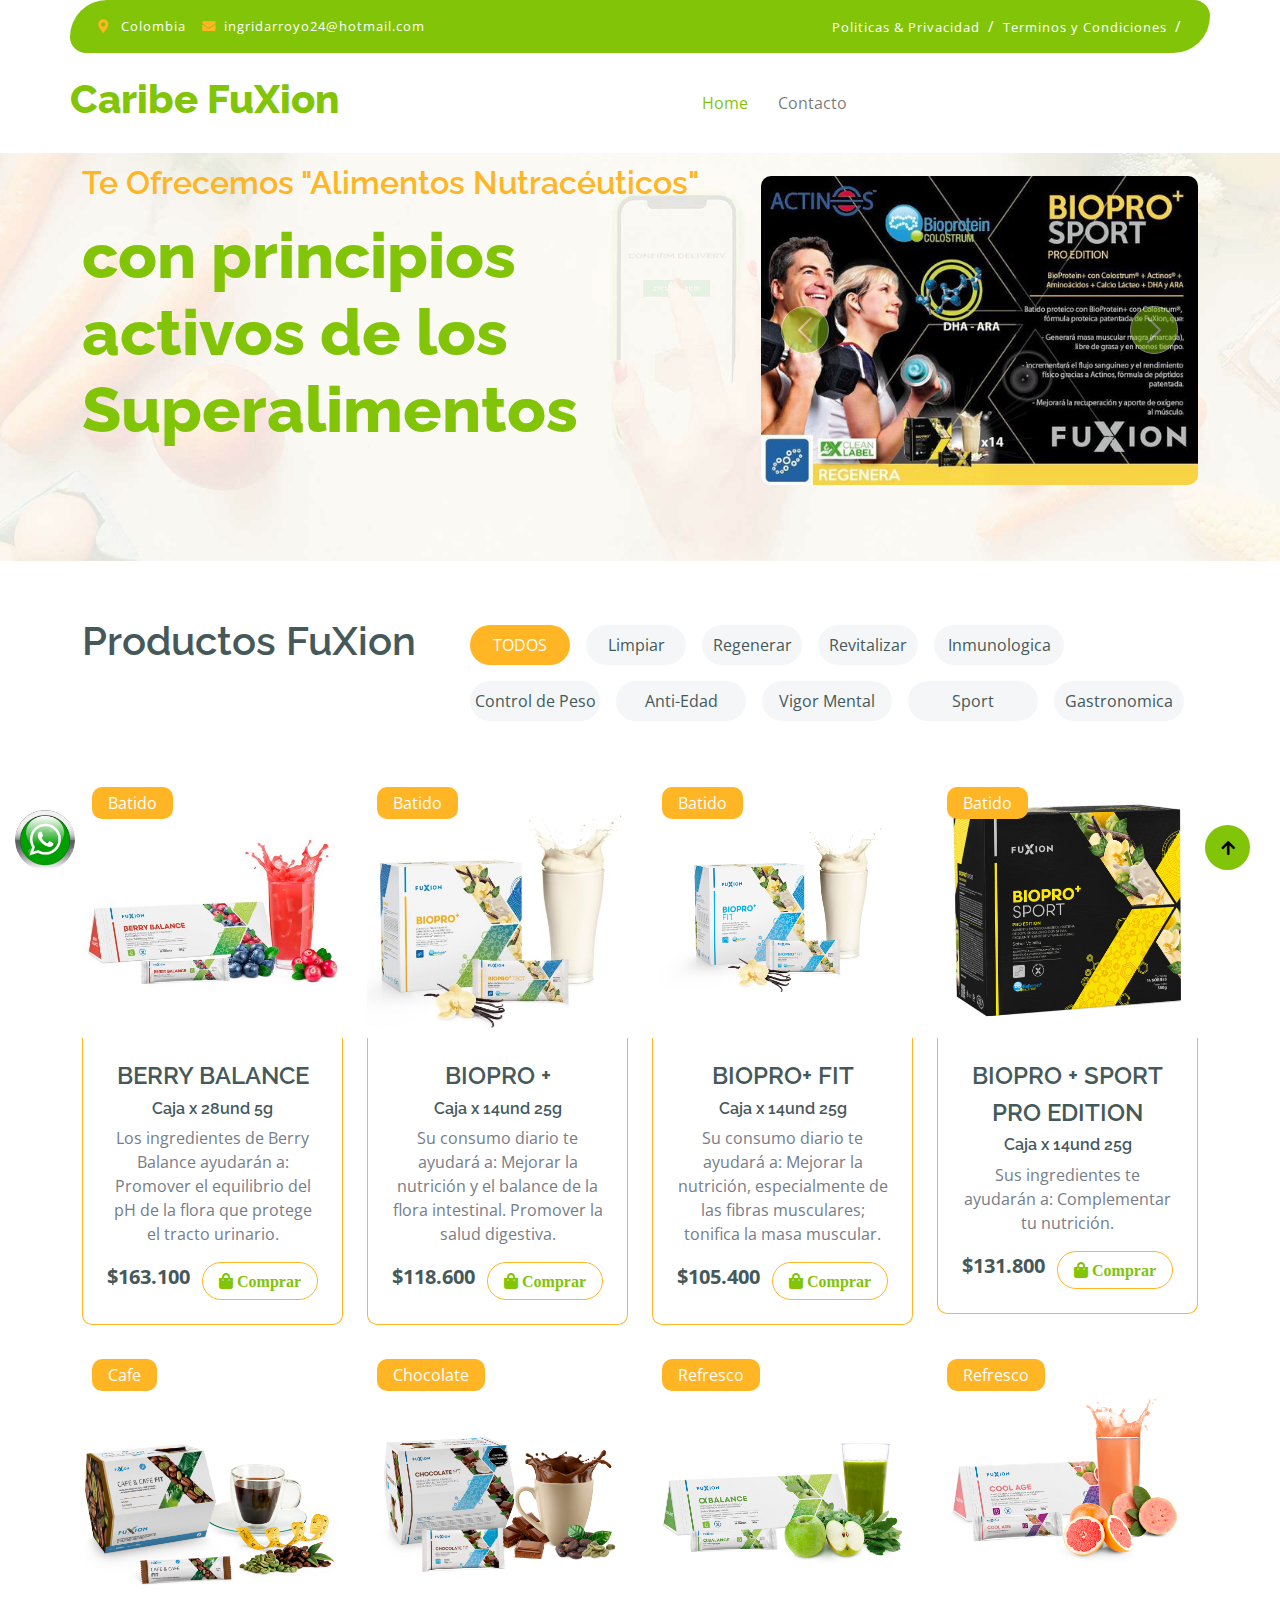
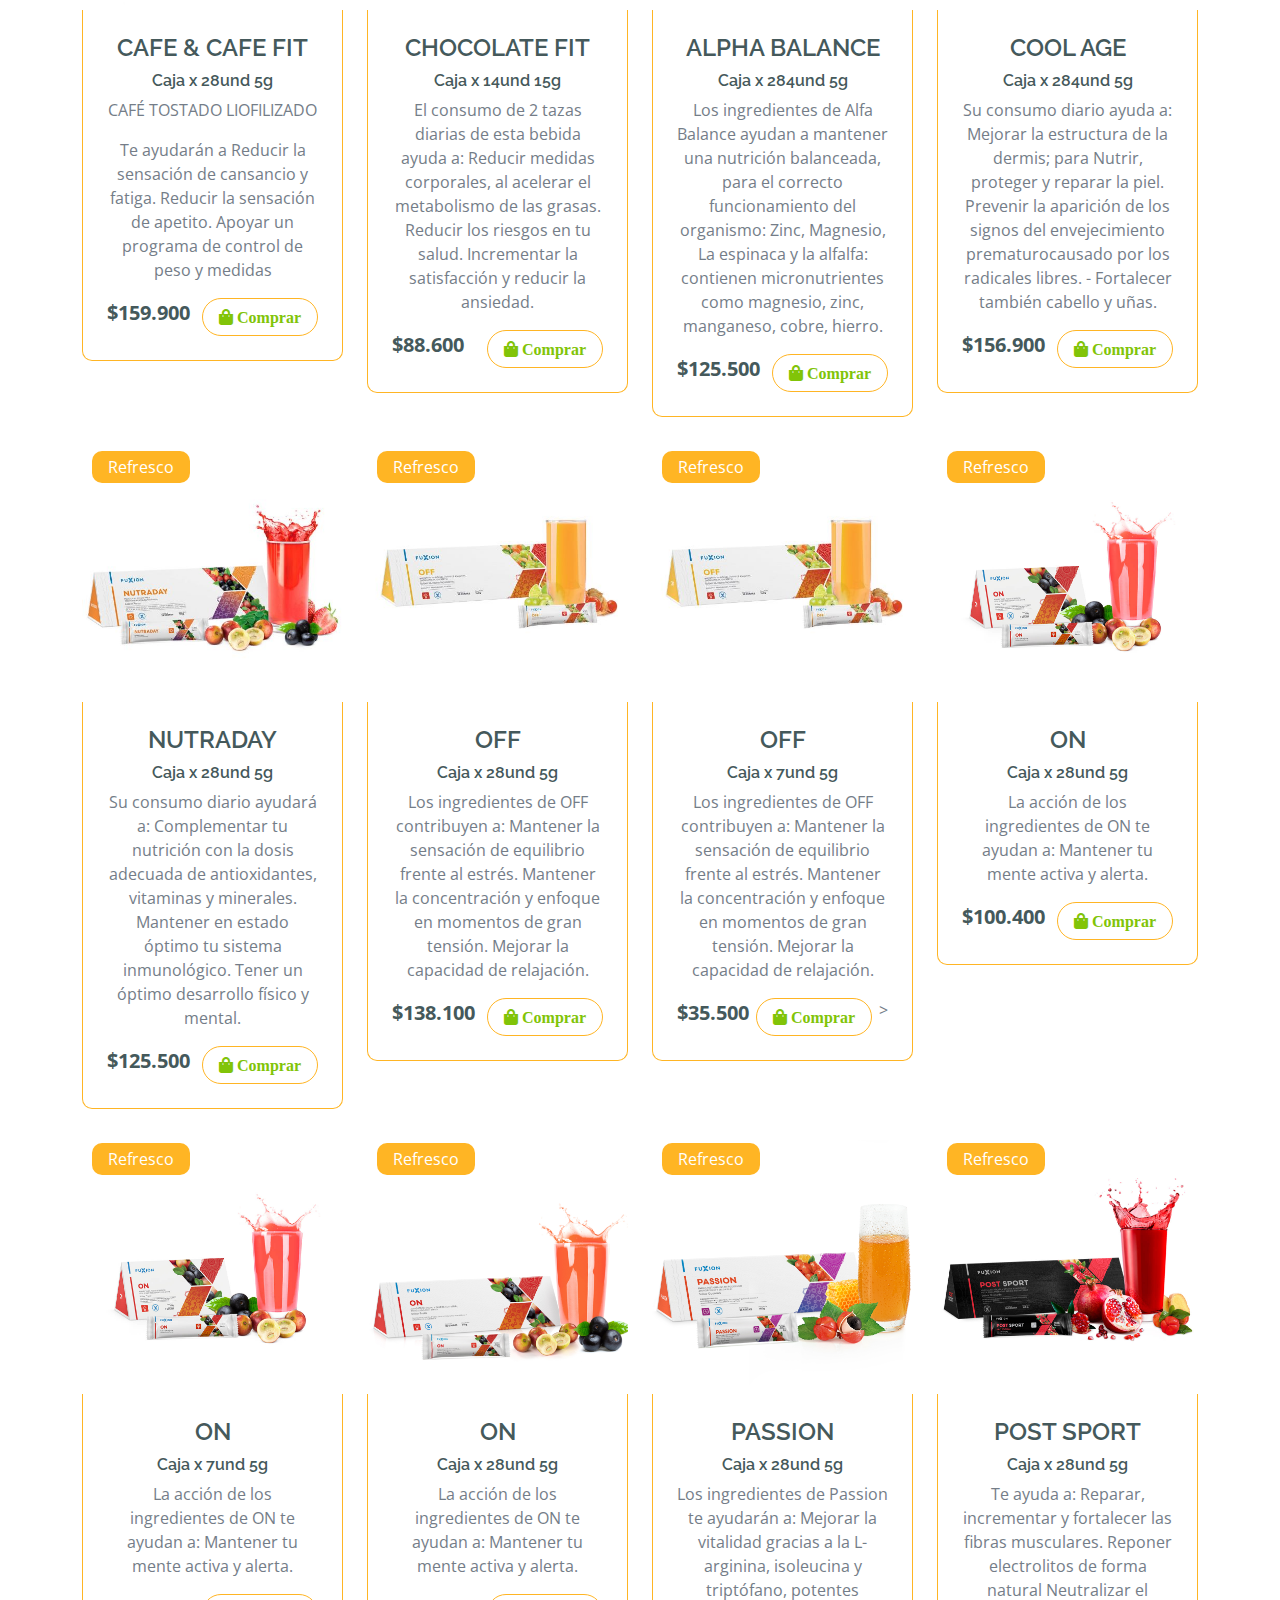
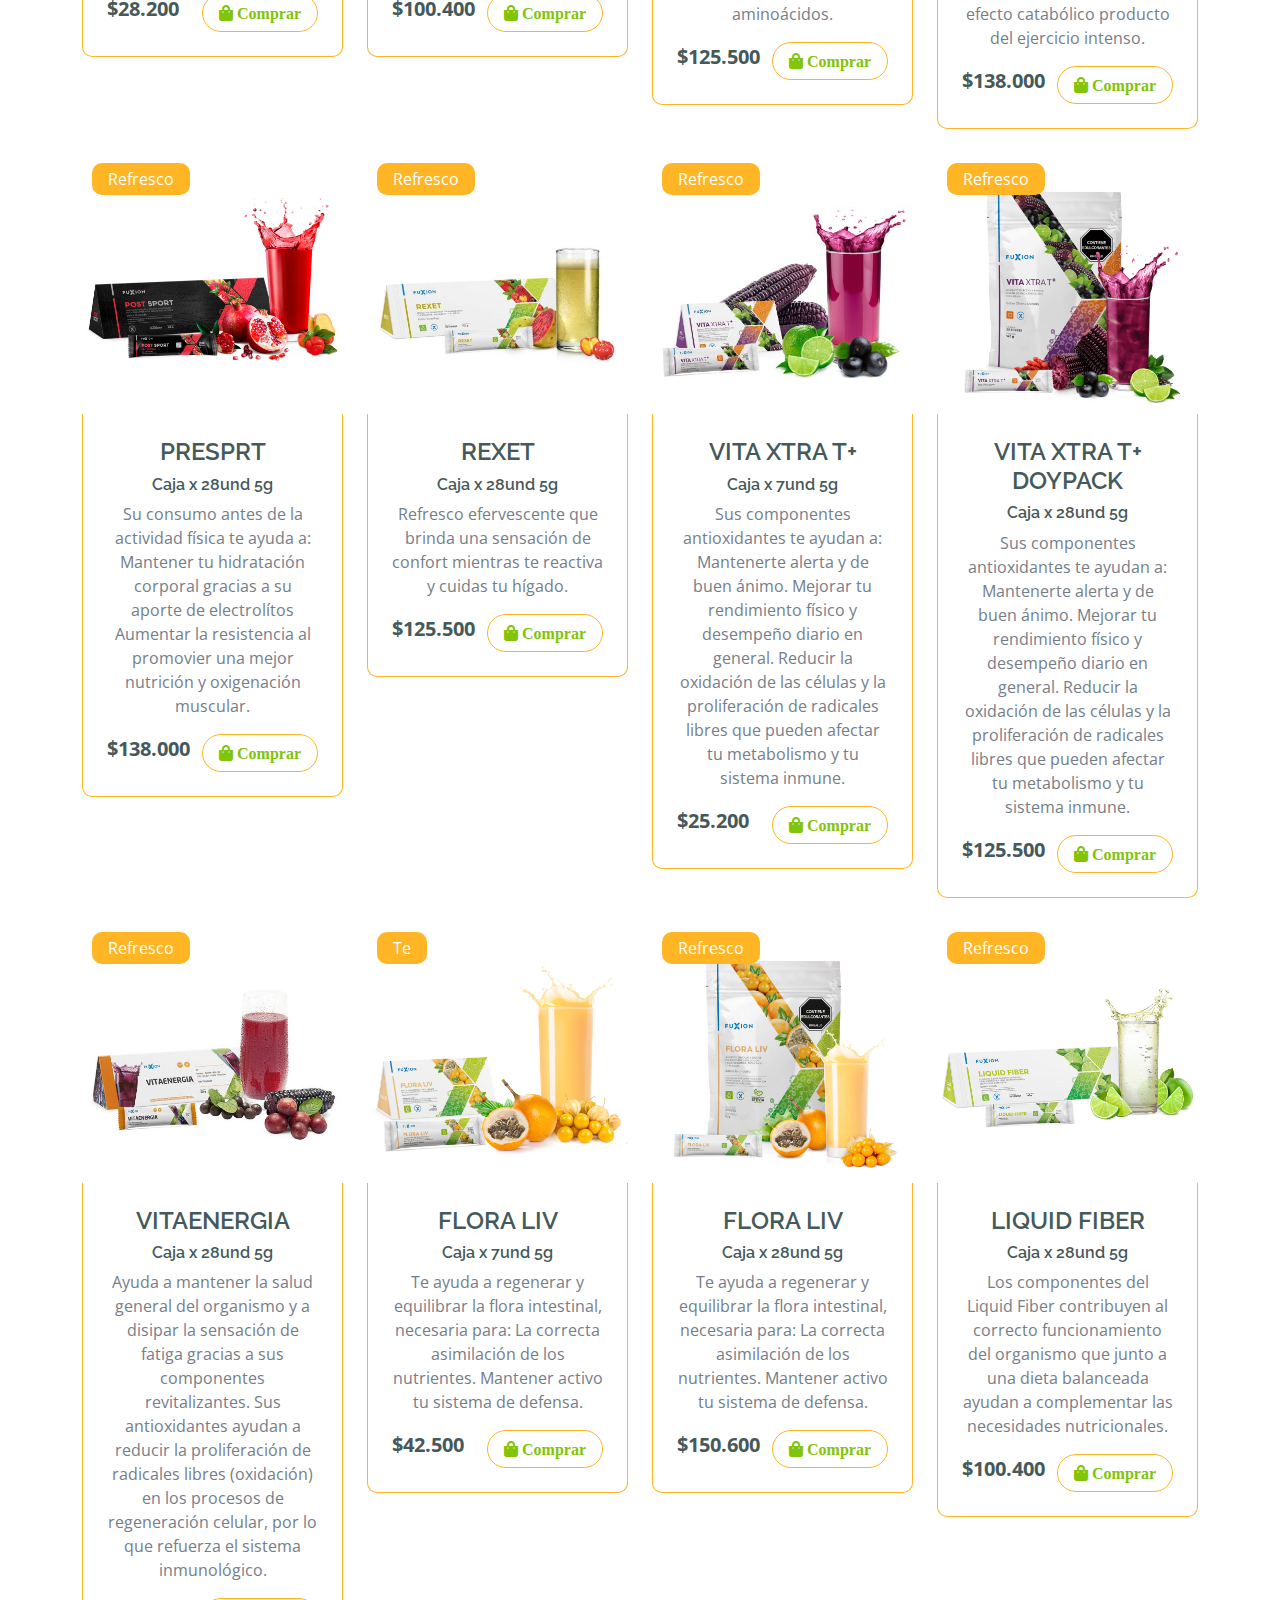
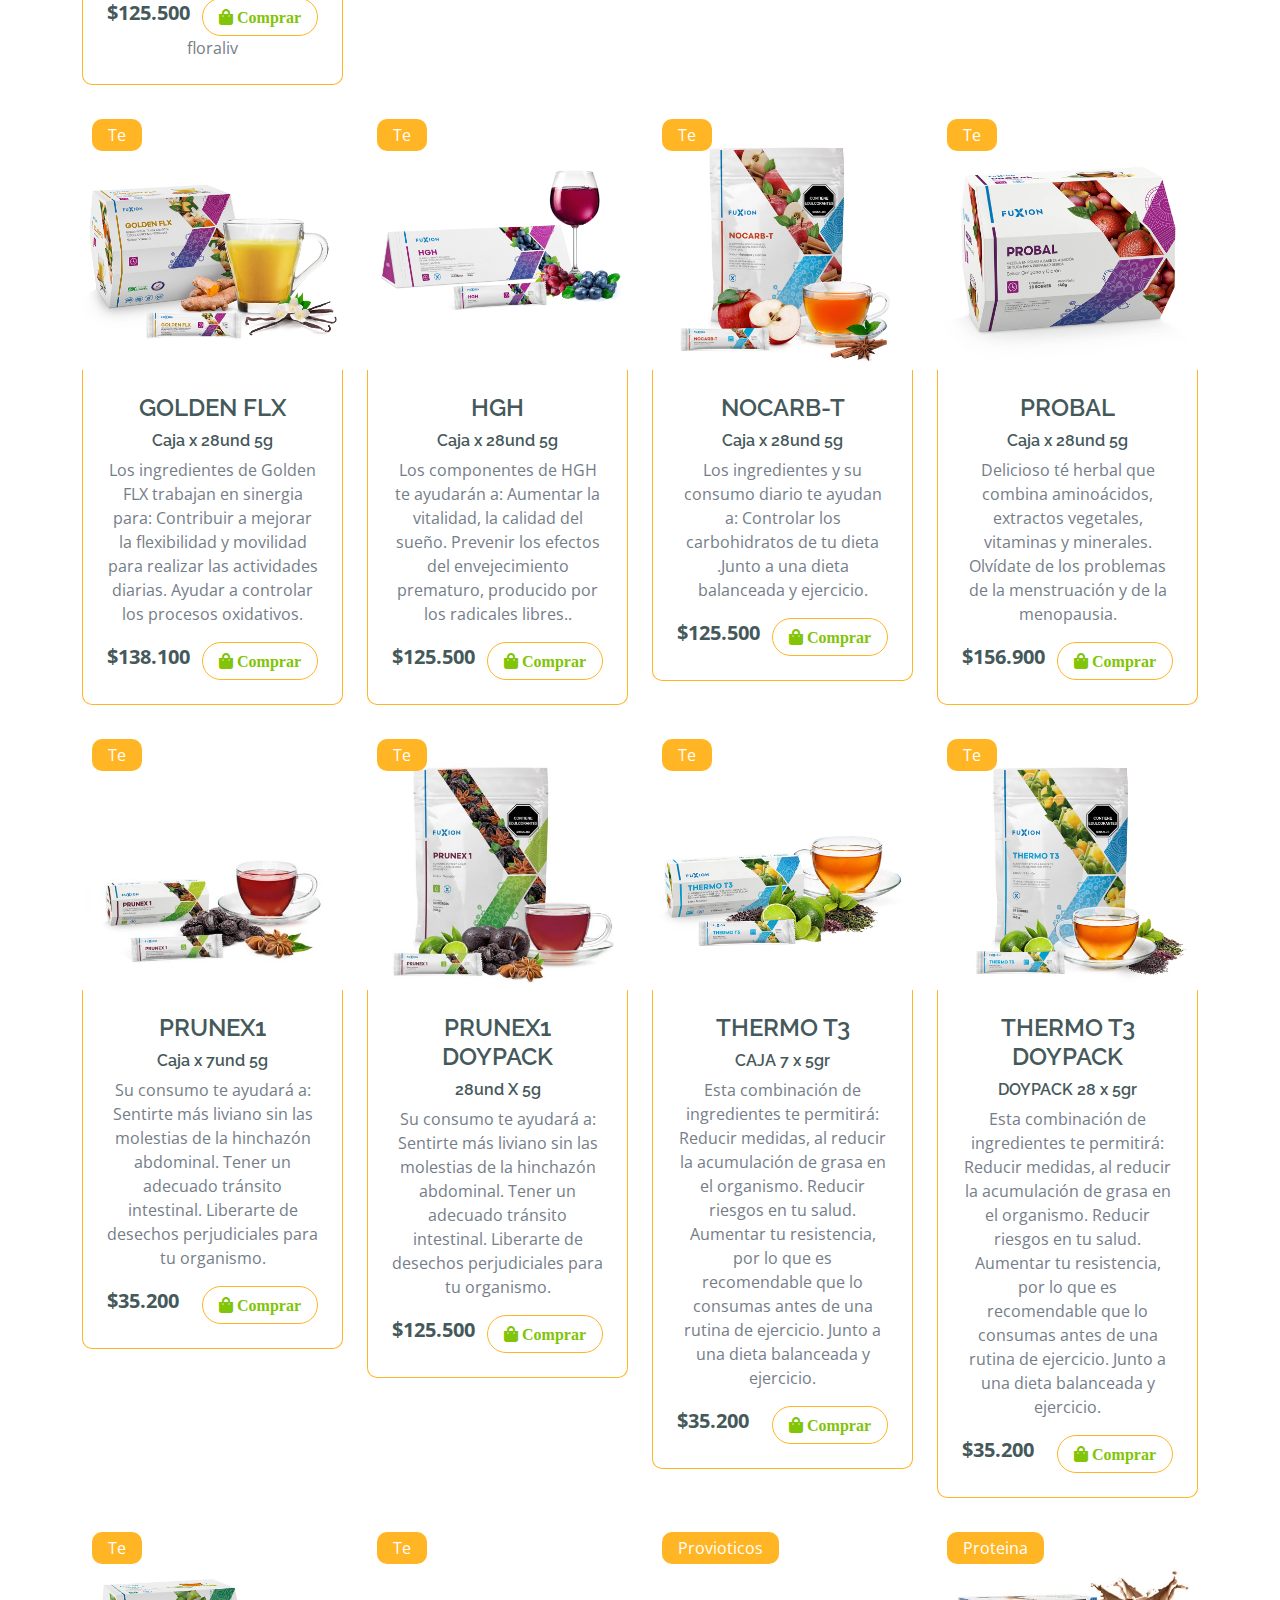
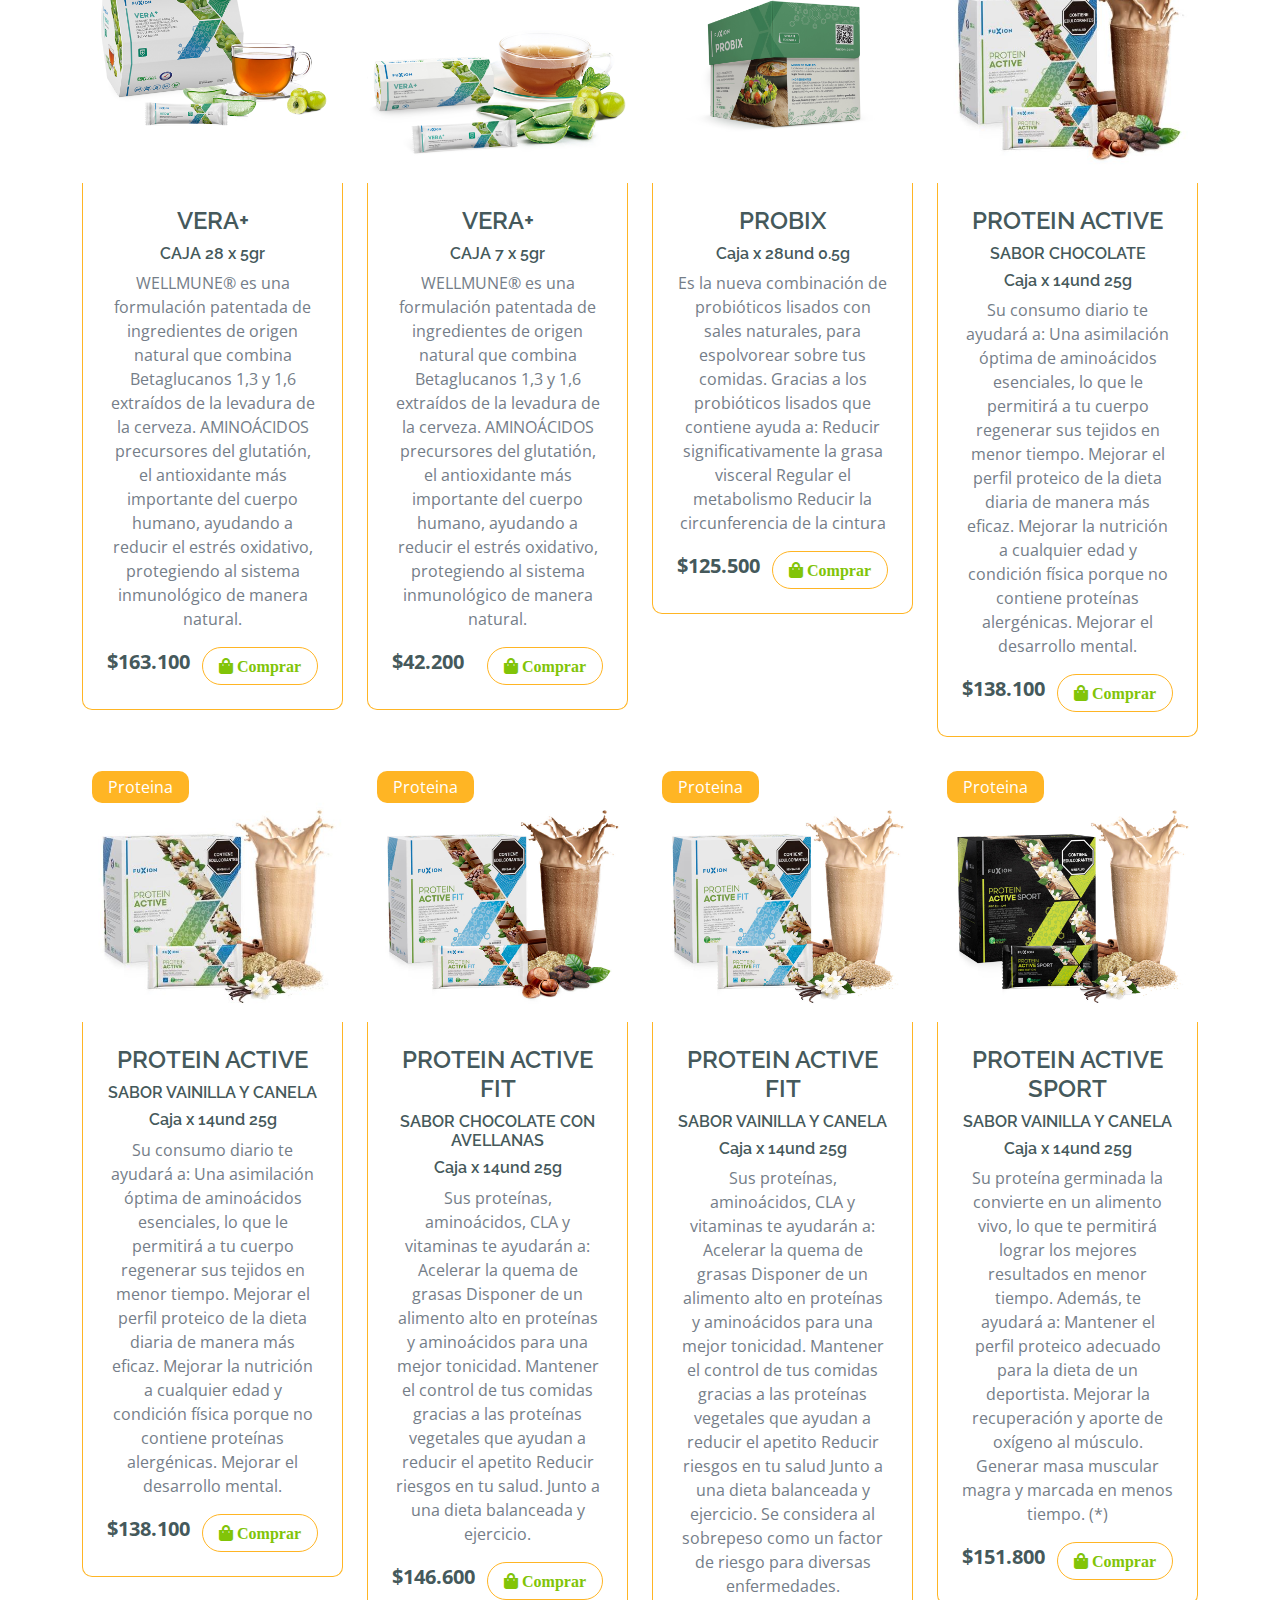
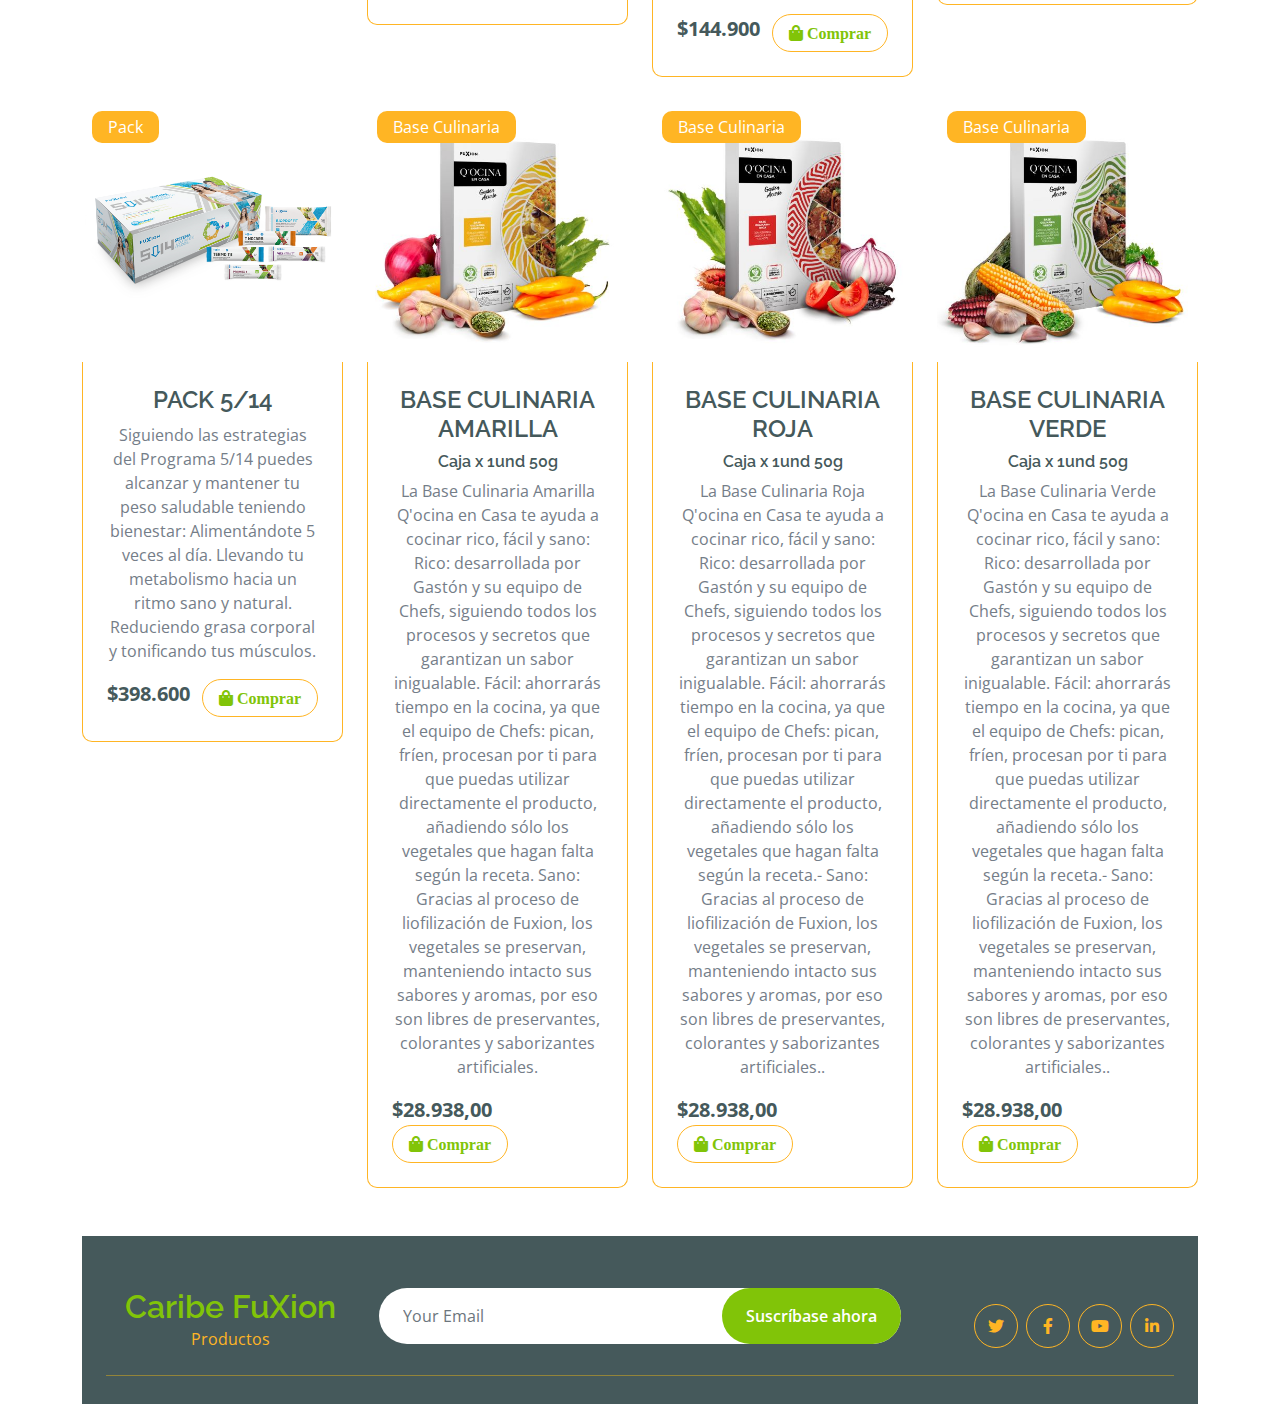
==== commit 9bdd5ade: "Add files via upload" ====
--- a/index.html
+++ b/index.html
@@ -2545,7 +2545,7 @@
                                 <div class="row g-4">
                                     <div class="col-lg-3">
                                         <a href="#">
-                                            <h1 class="text-primary mb-0">Caribe FuXion</h1>
+                                            <h2 class="text-primary mb-0">Caribe FuXion</h2>
                                             <p class="text-secondary mb-0">Productos</p>
                                         </a>
                                     </div>
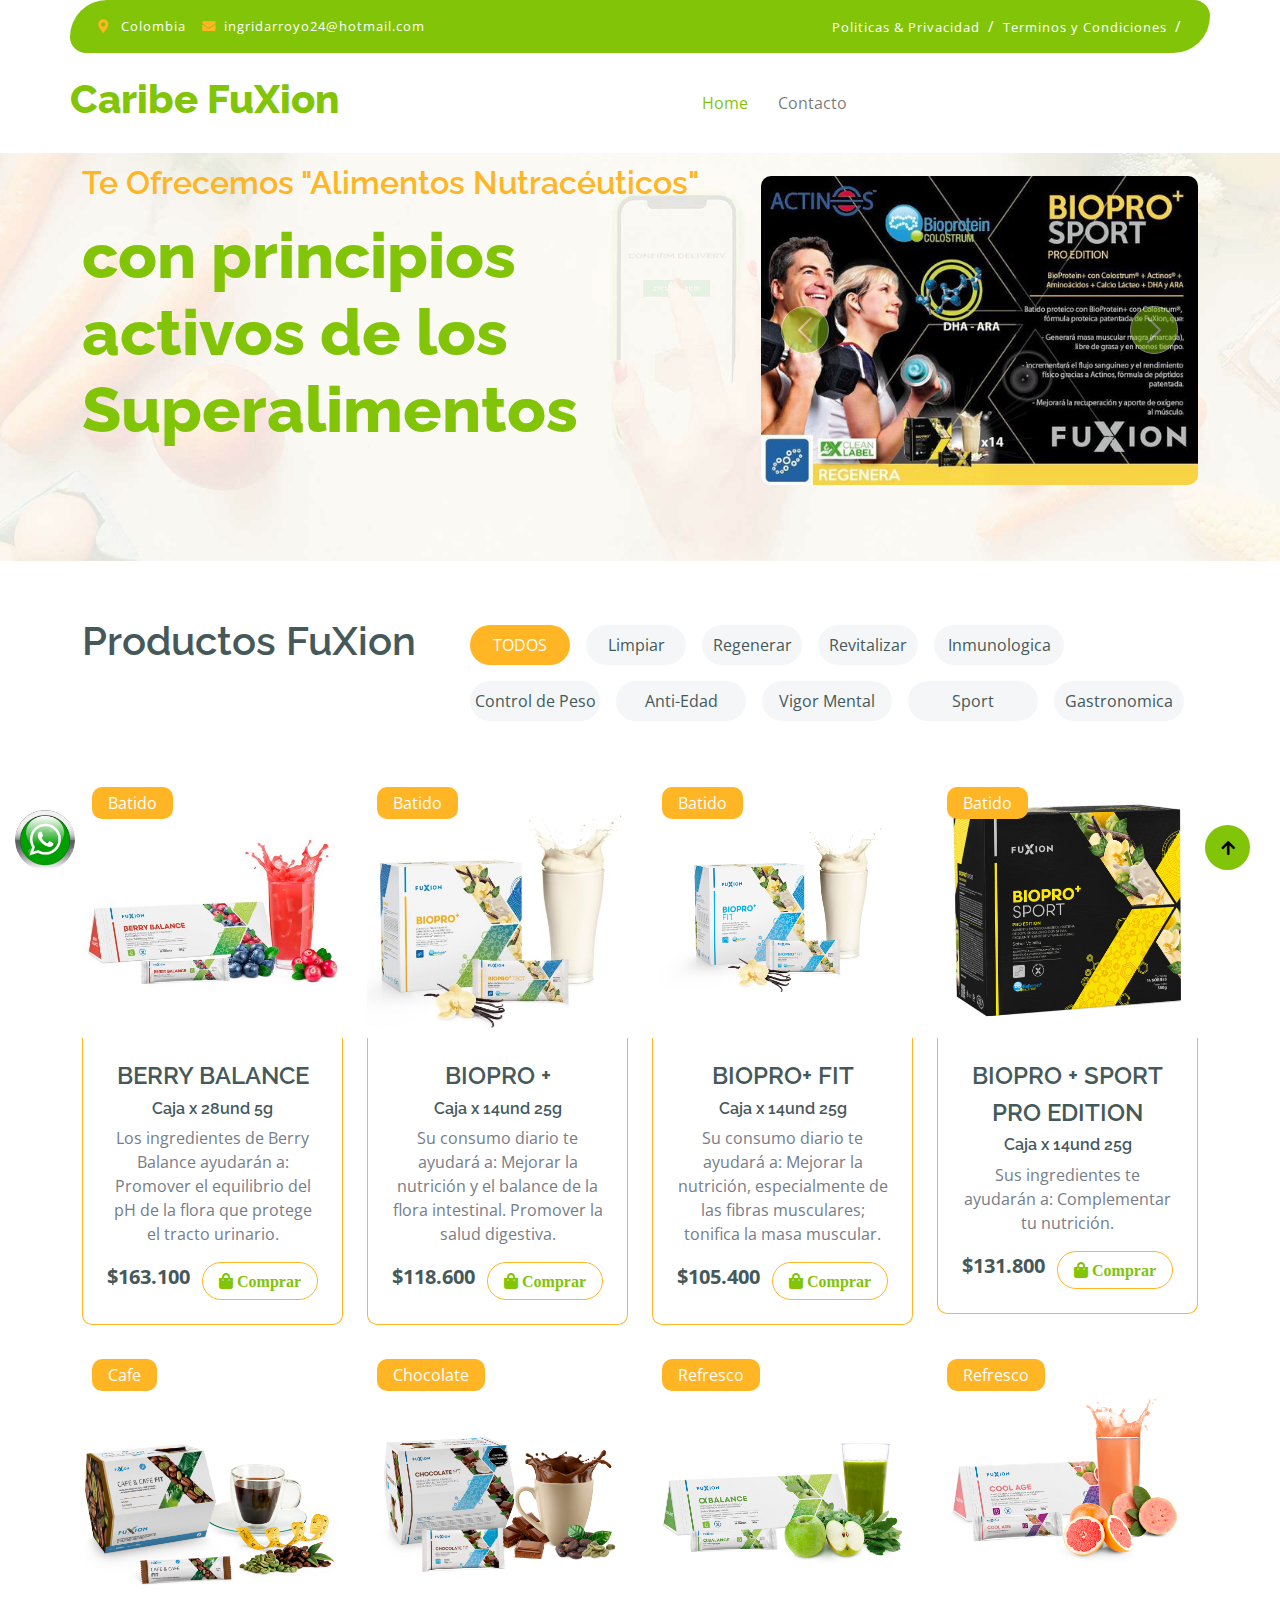
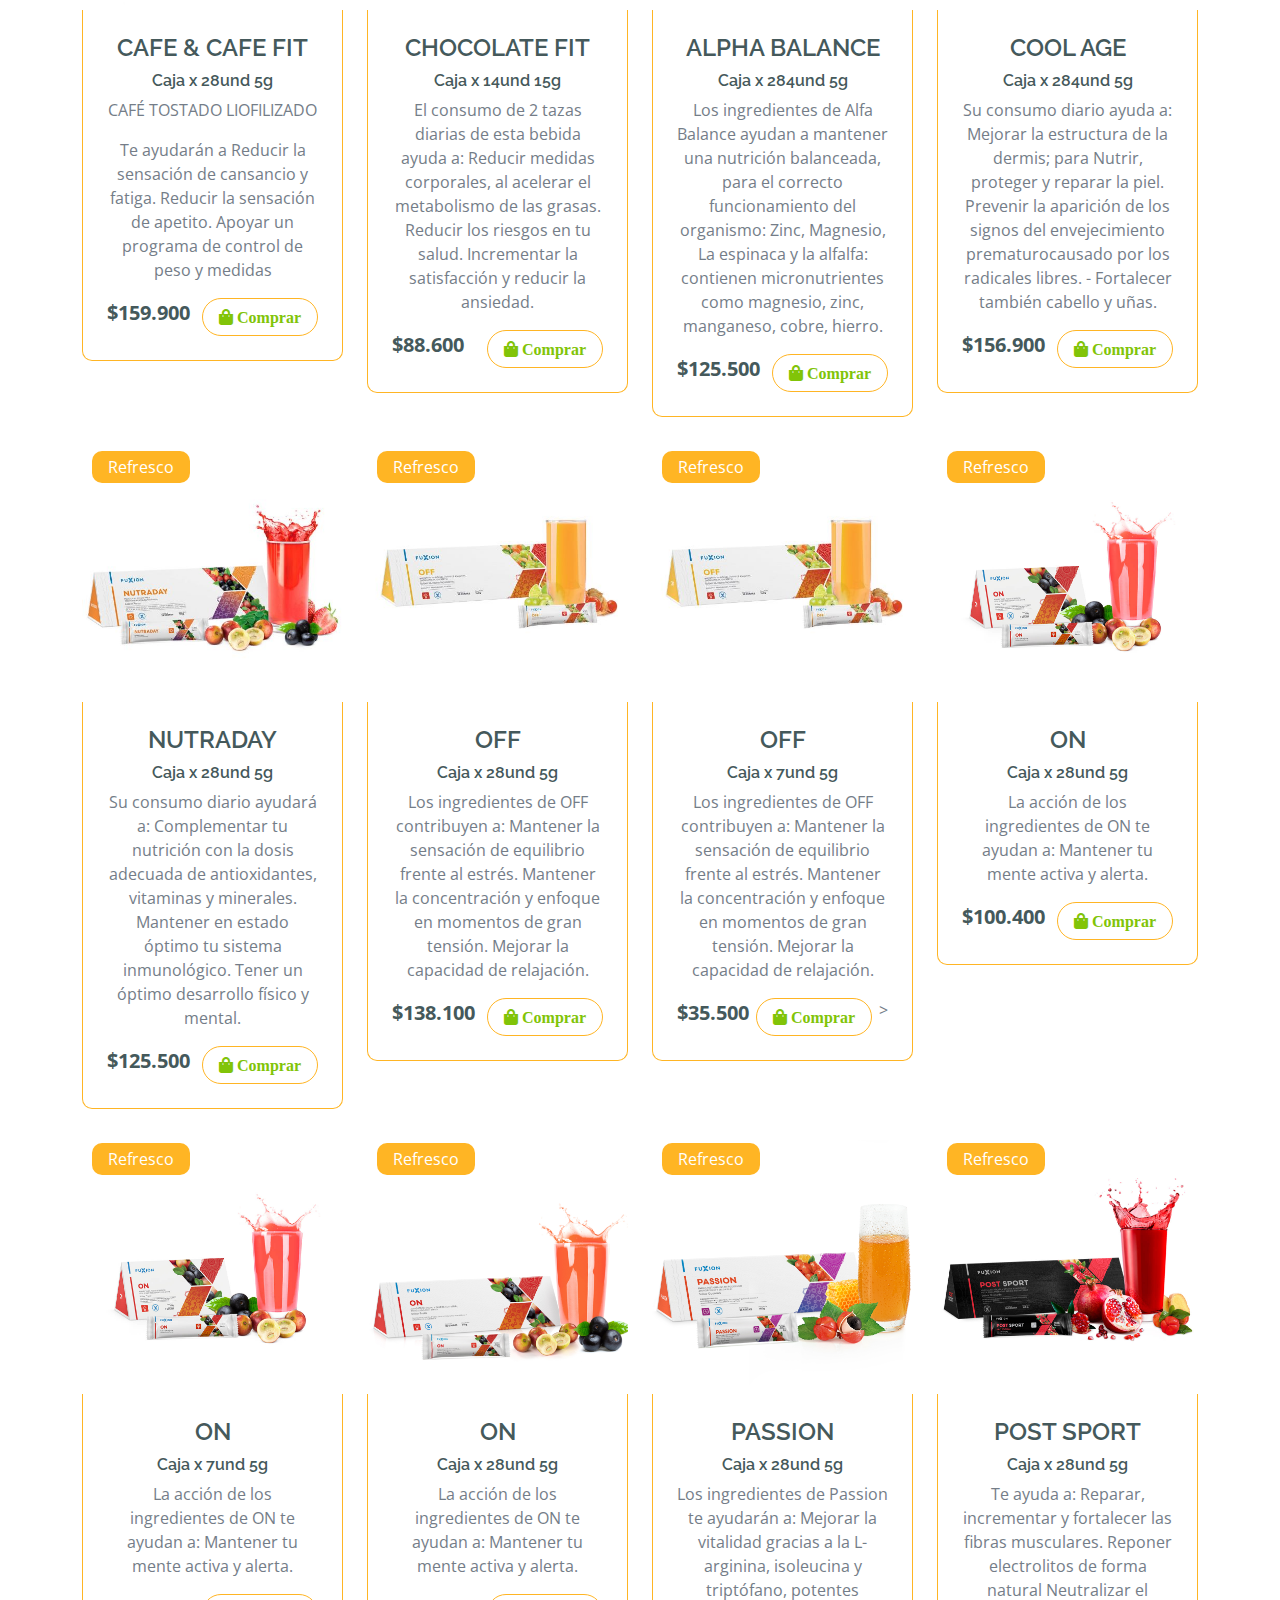
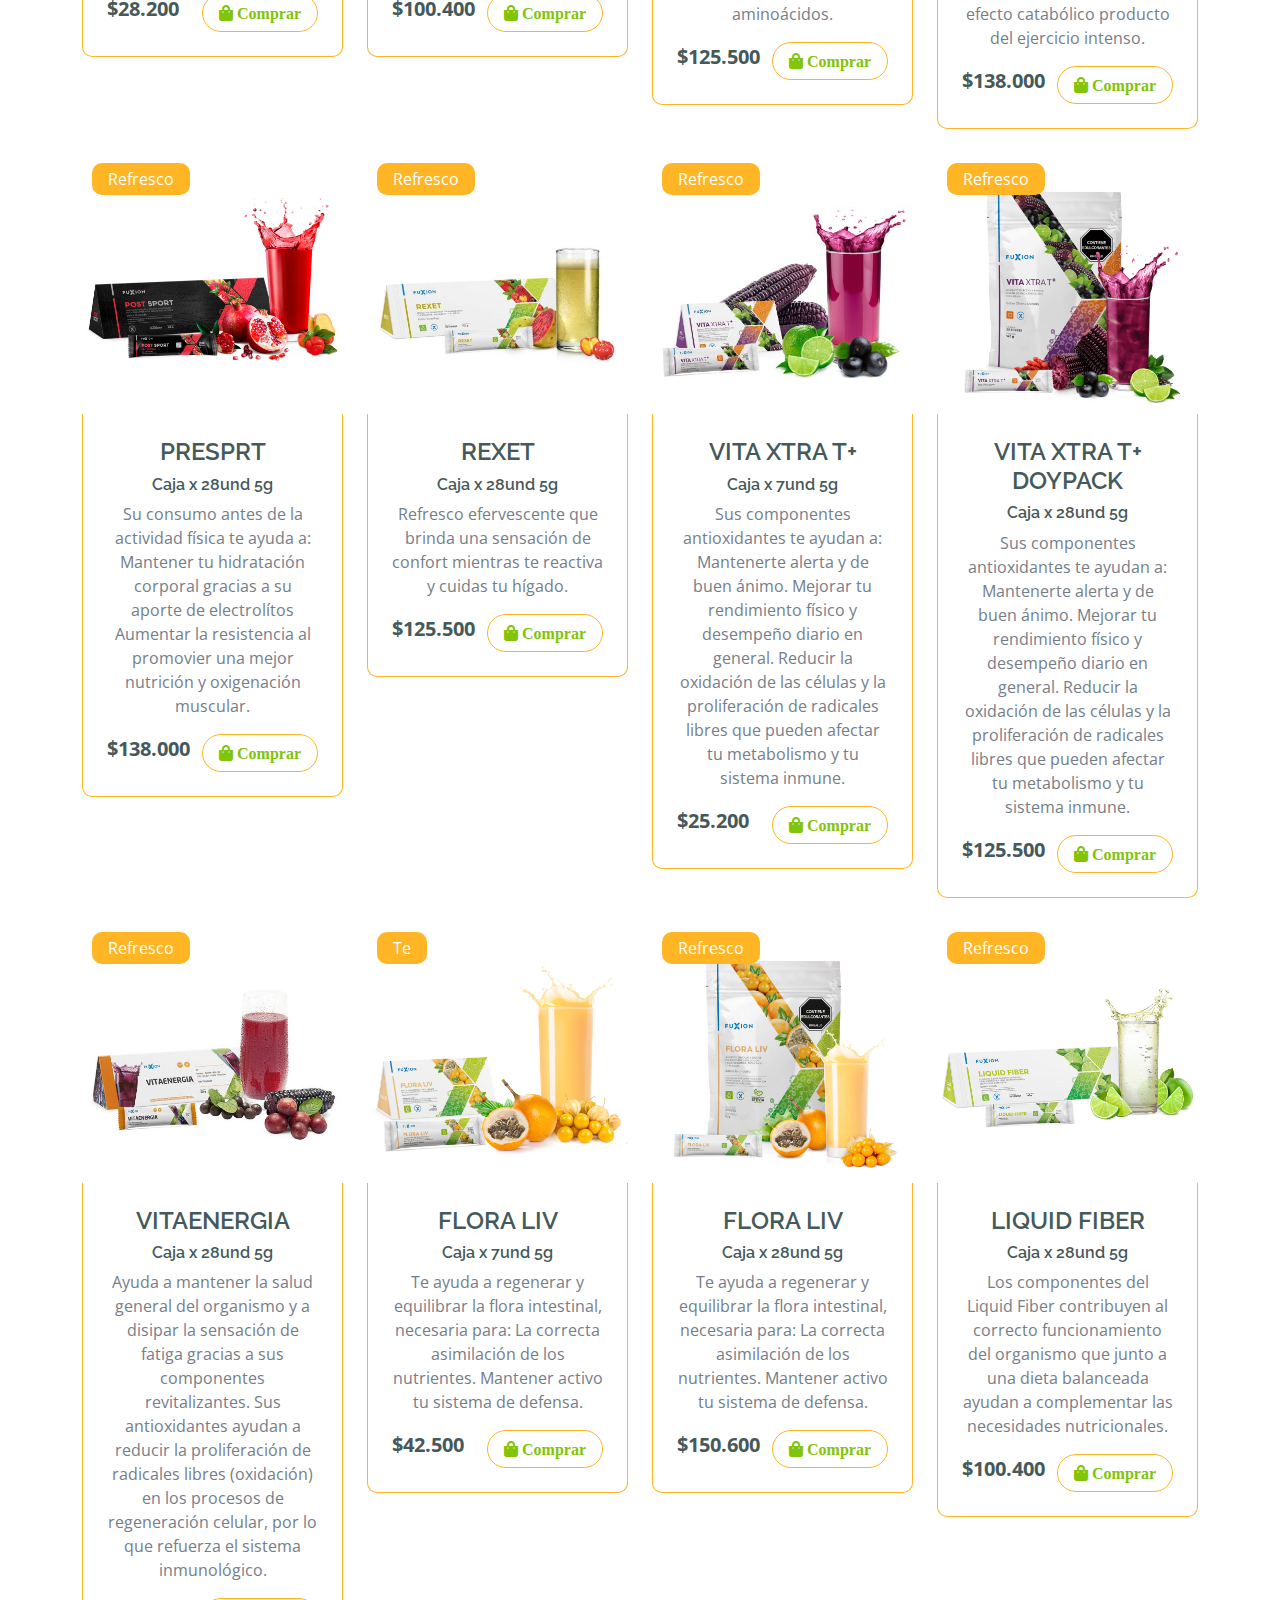
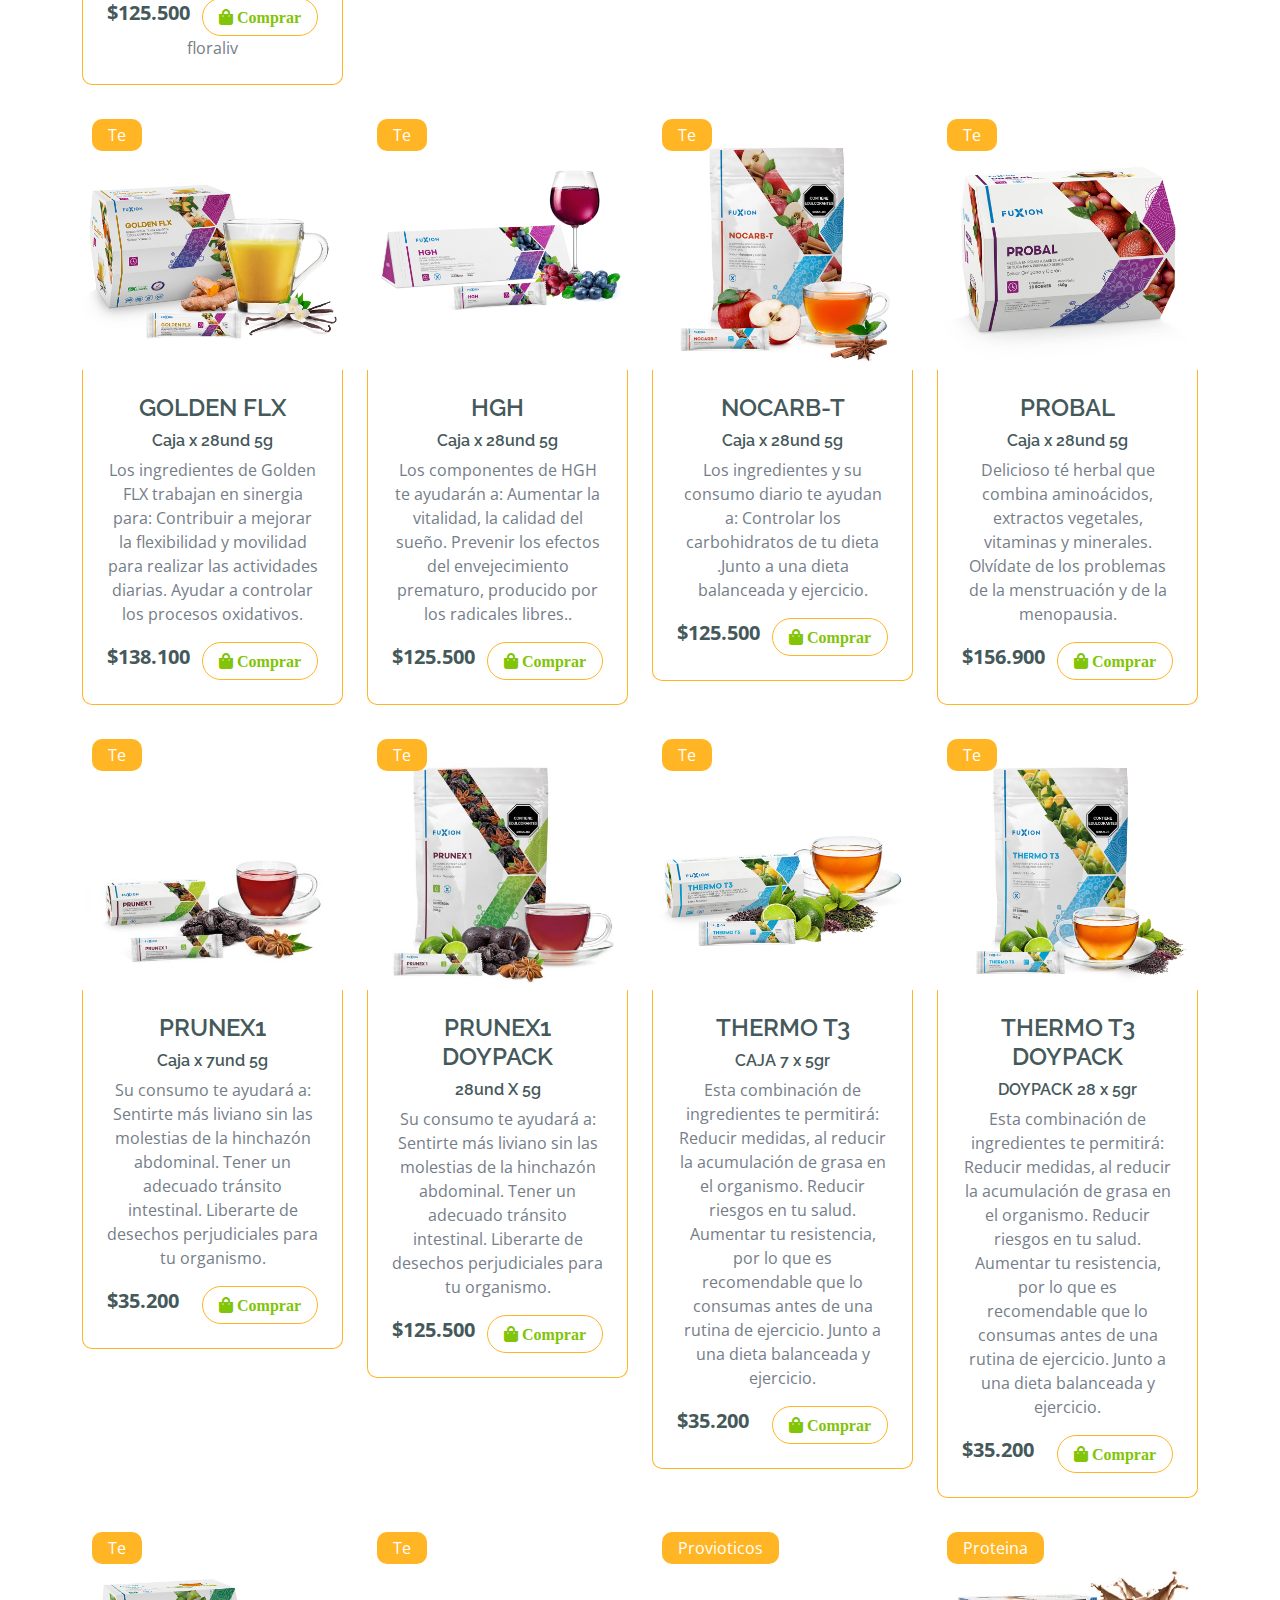
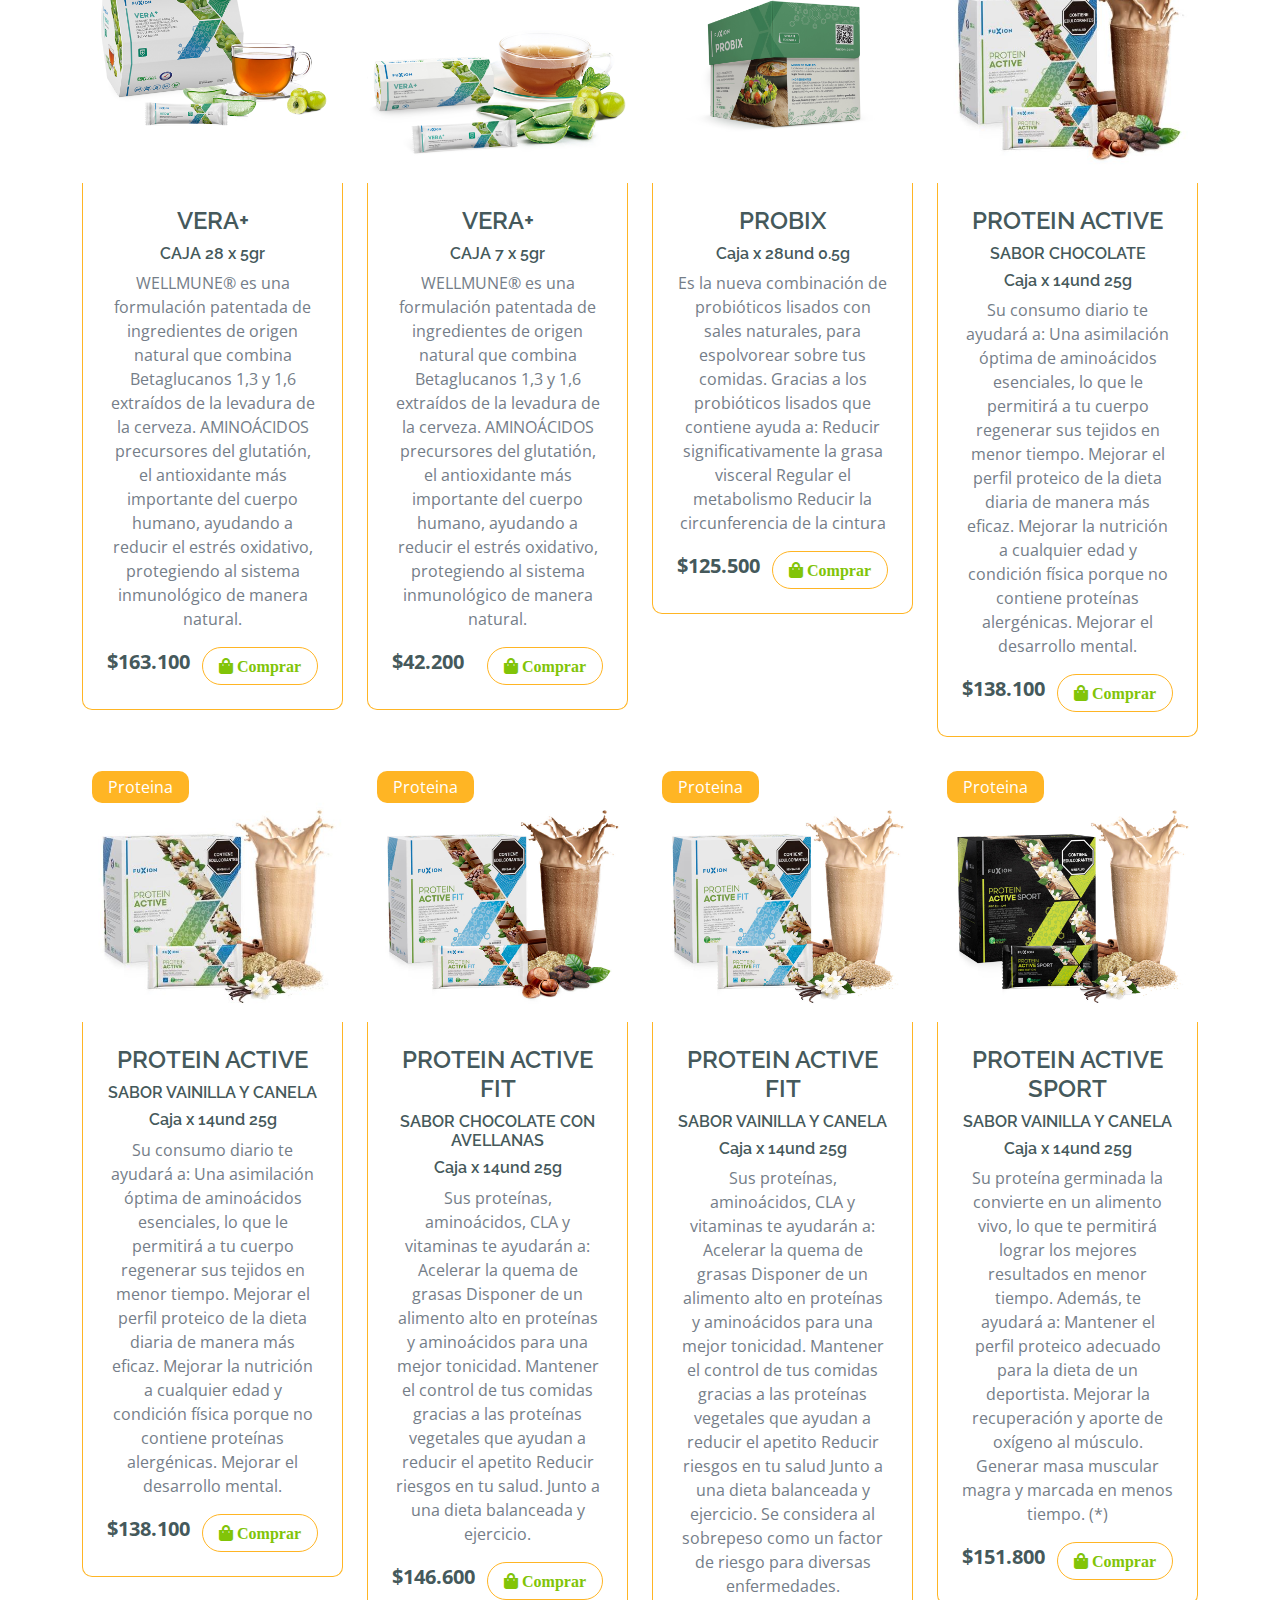
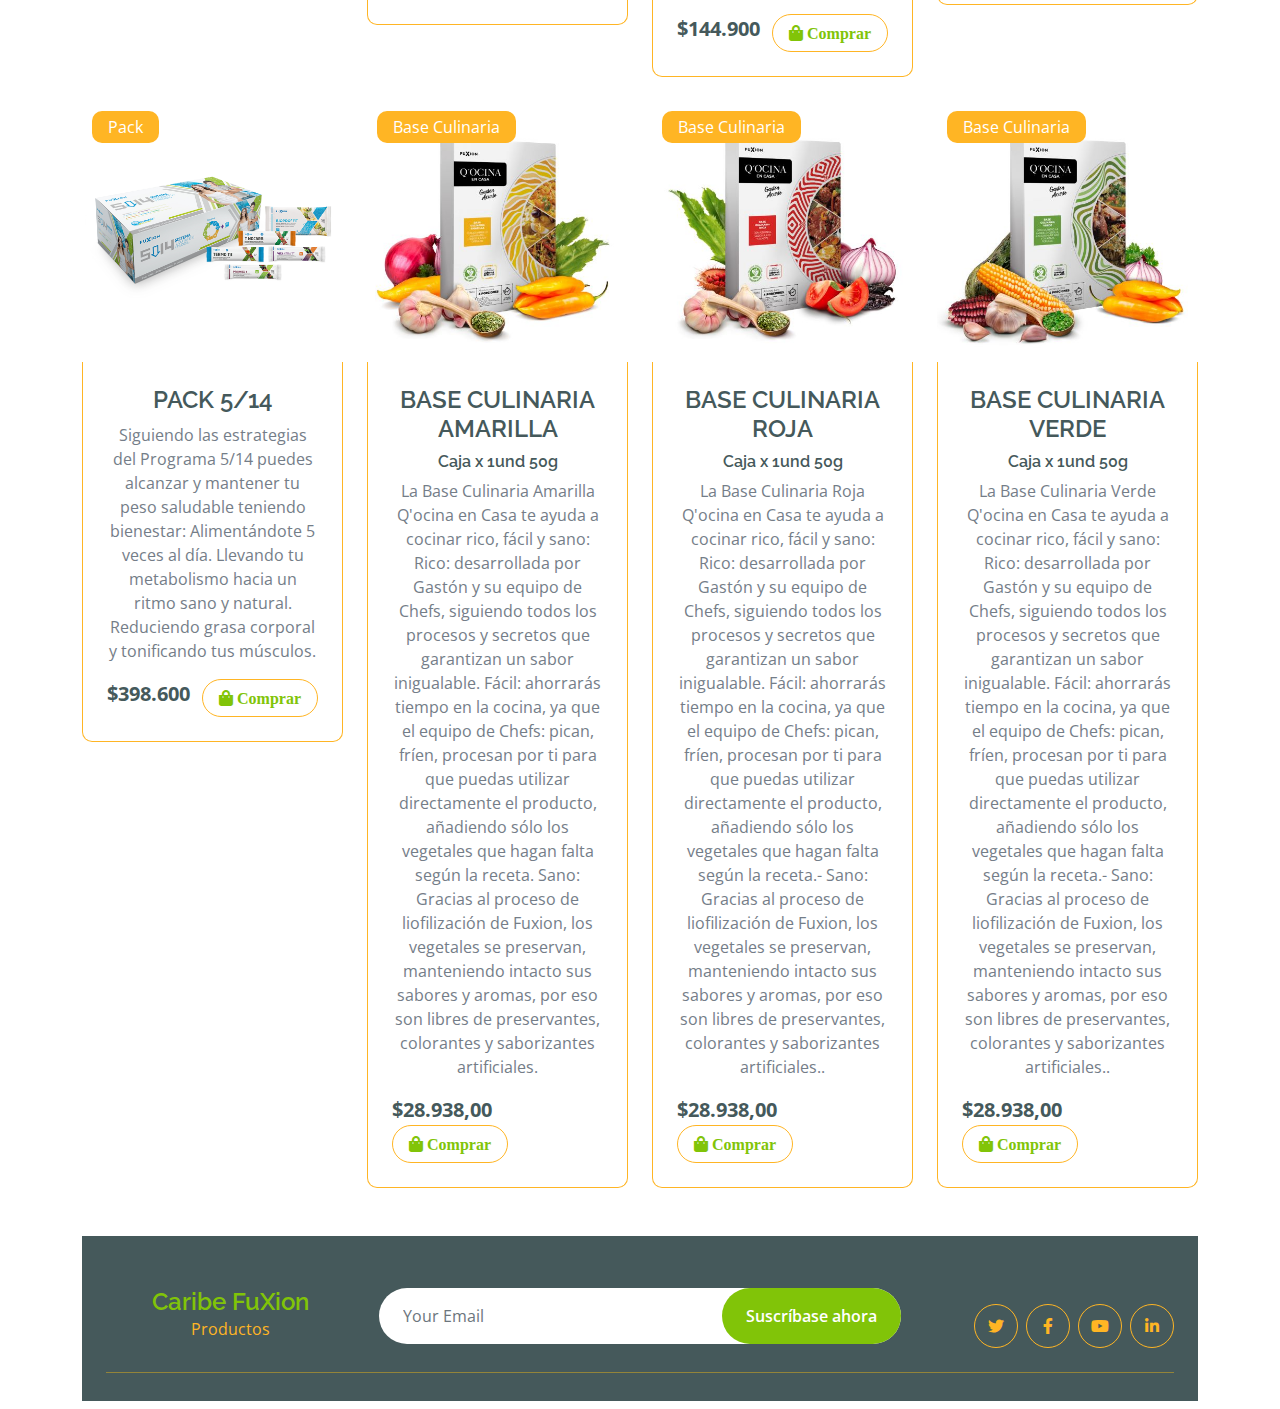
==== commit b76401d3: "Add files via upload" ====
--- a/index.html
+++ b/index.html
@@ -2545,7 +2545,7 @@
                                 <div class="row g-4">
                                     <div class="col-lg-3">
                                         <a href="#">
-                                            <h2 class="text-primary mb-0">Caribe FuXion</h2>
+                                            <h4 class="text-primary mb-0">Caribe FuXion</h4>
                                             <p class="text-secondary mb-0">Productos</p>
                                         </a>
                                     </div>
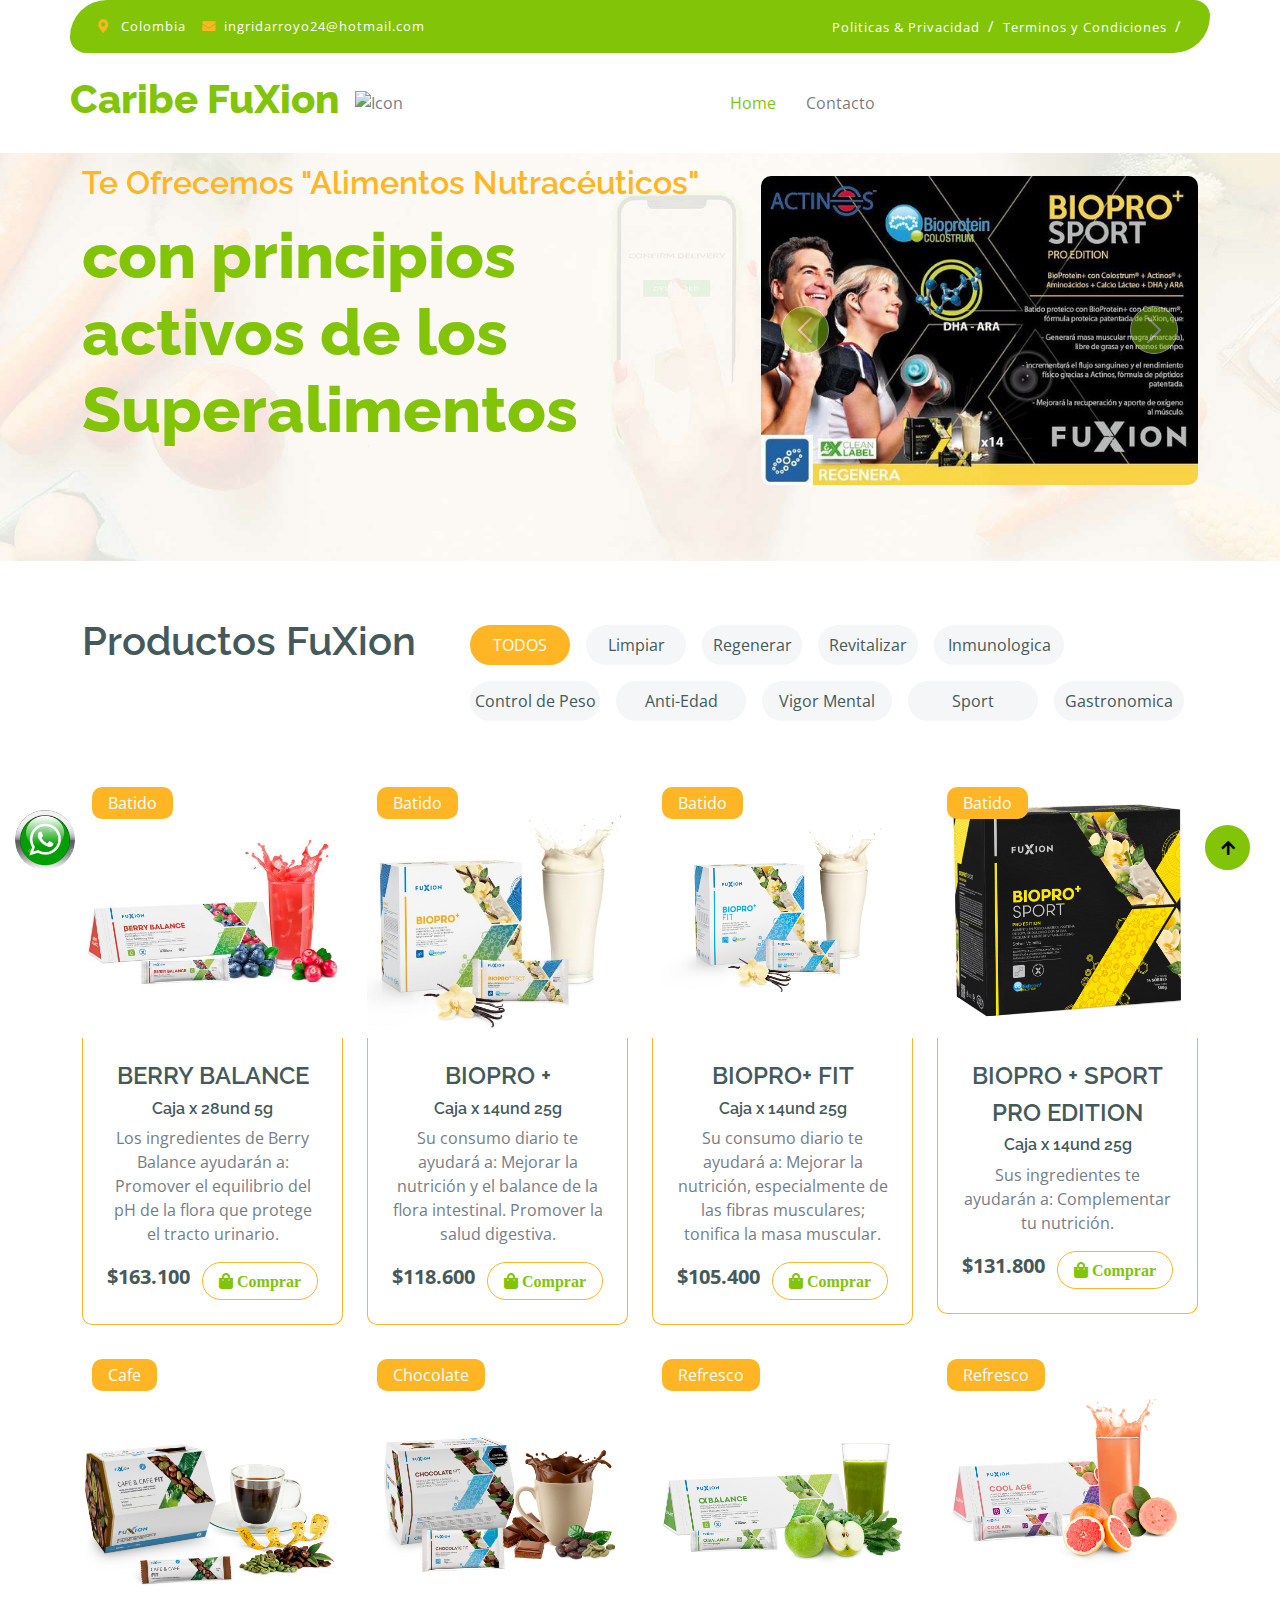
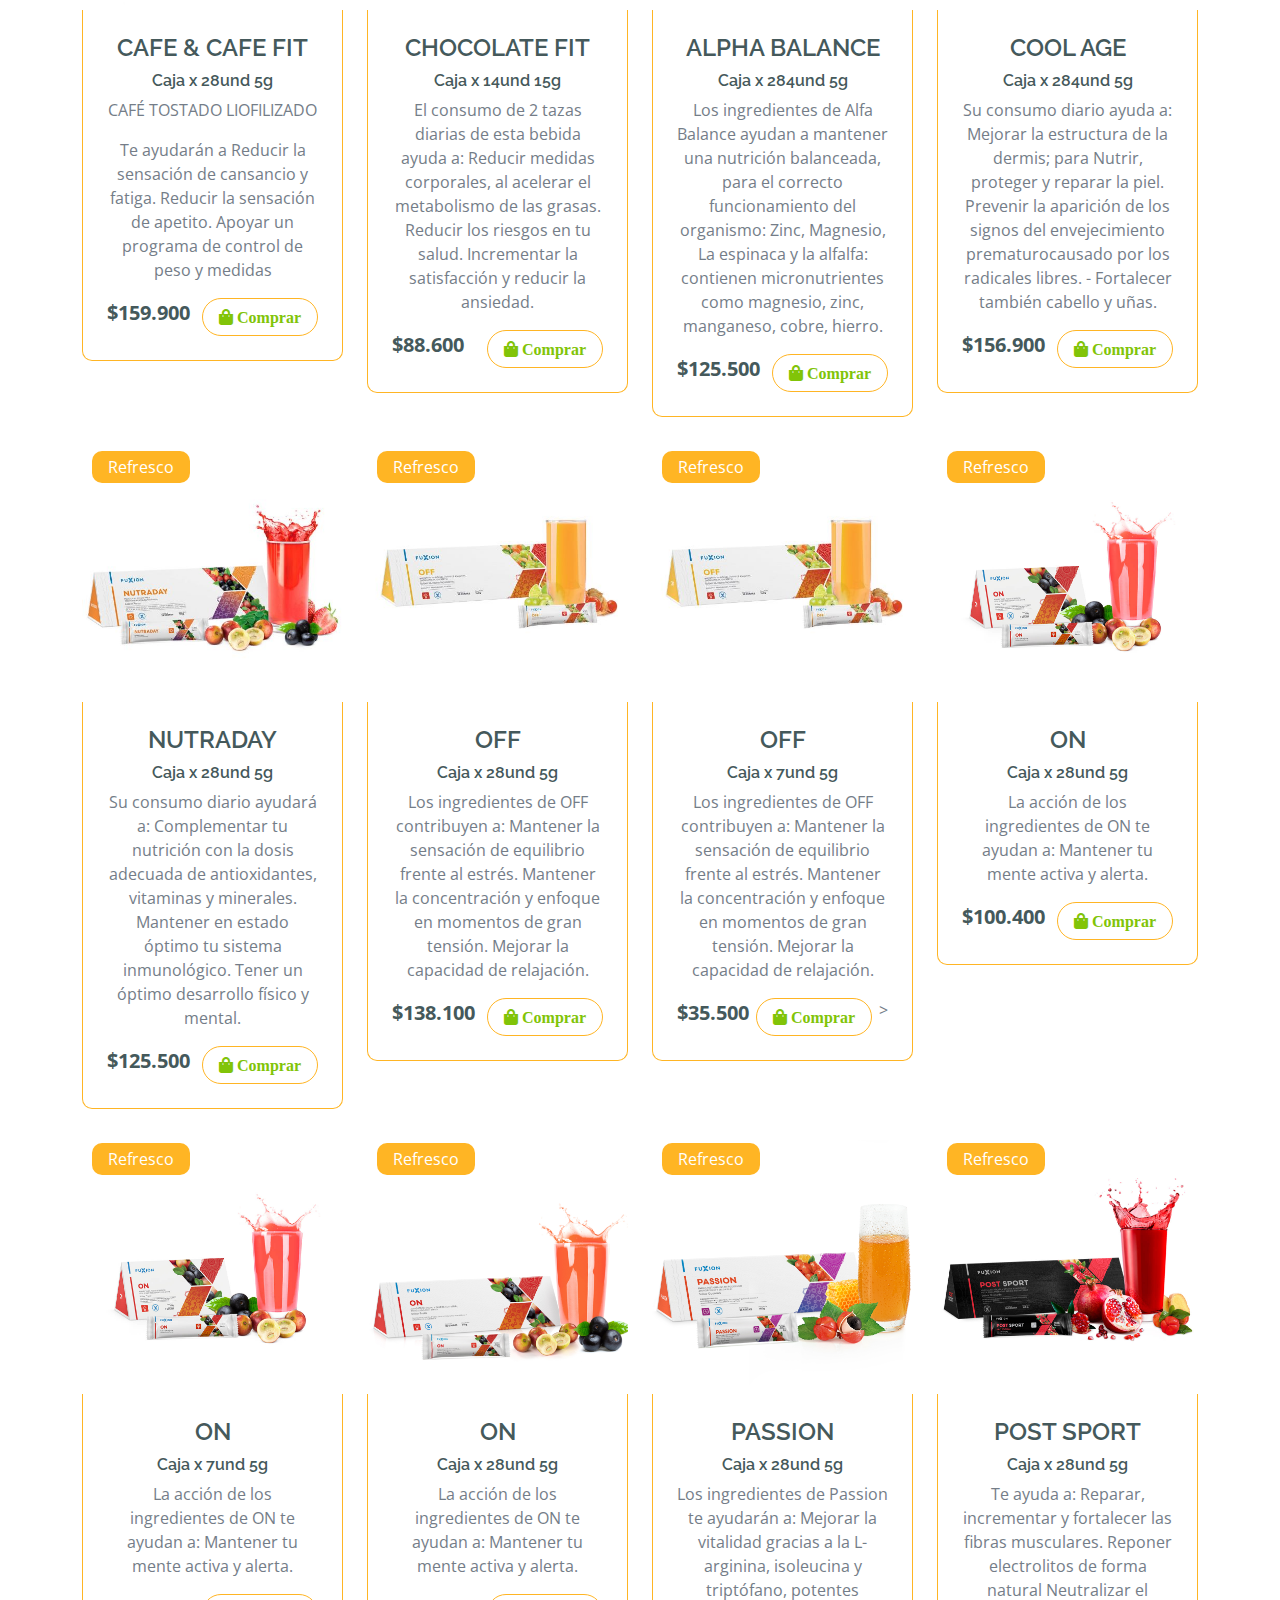
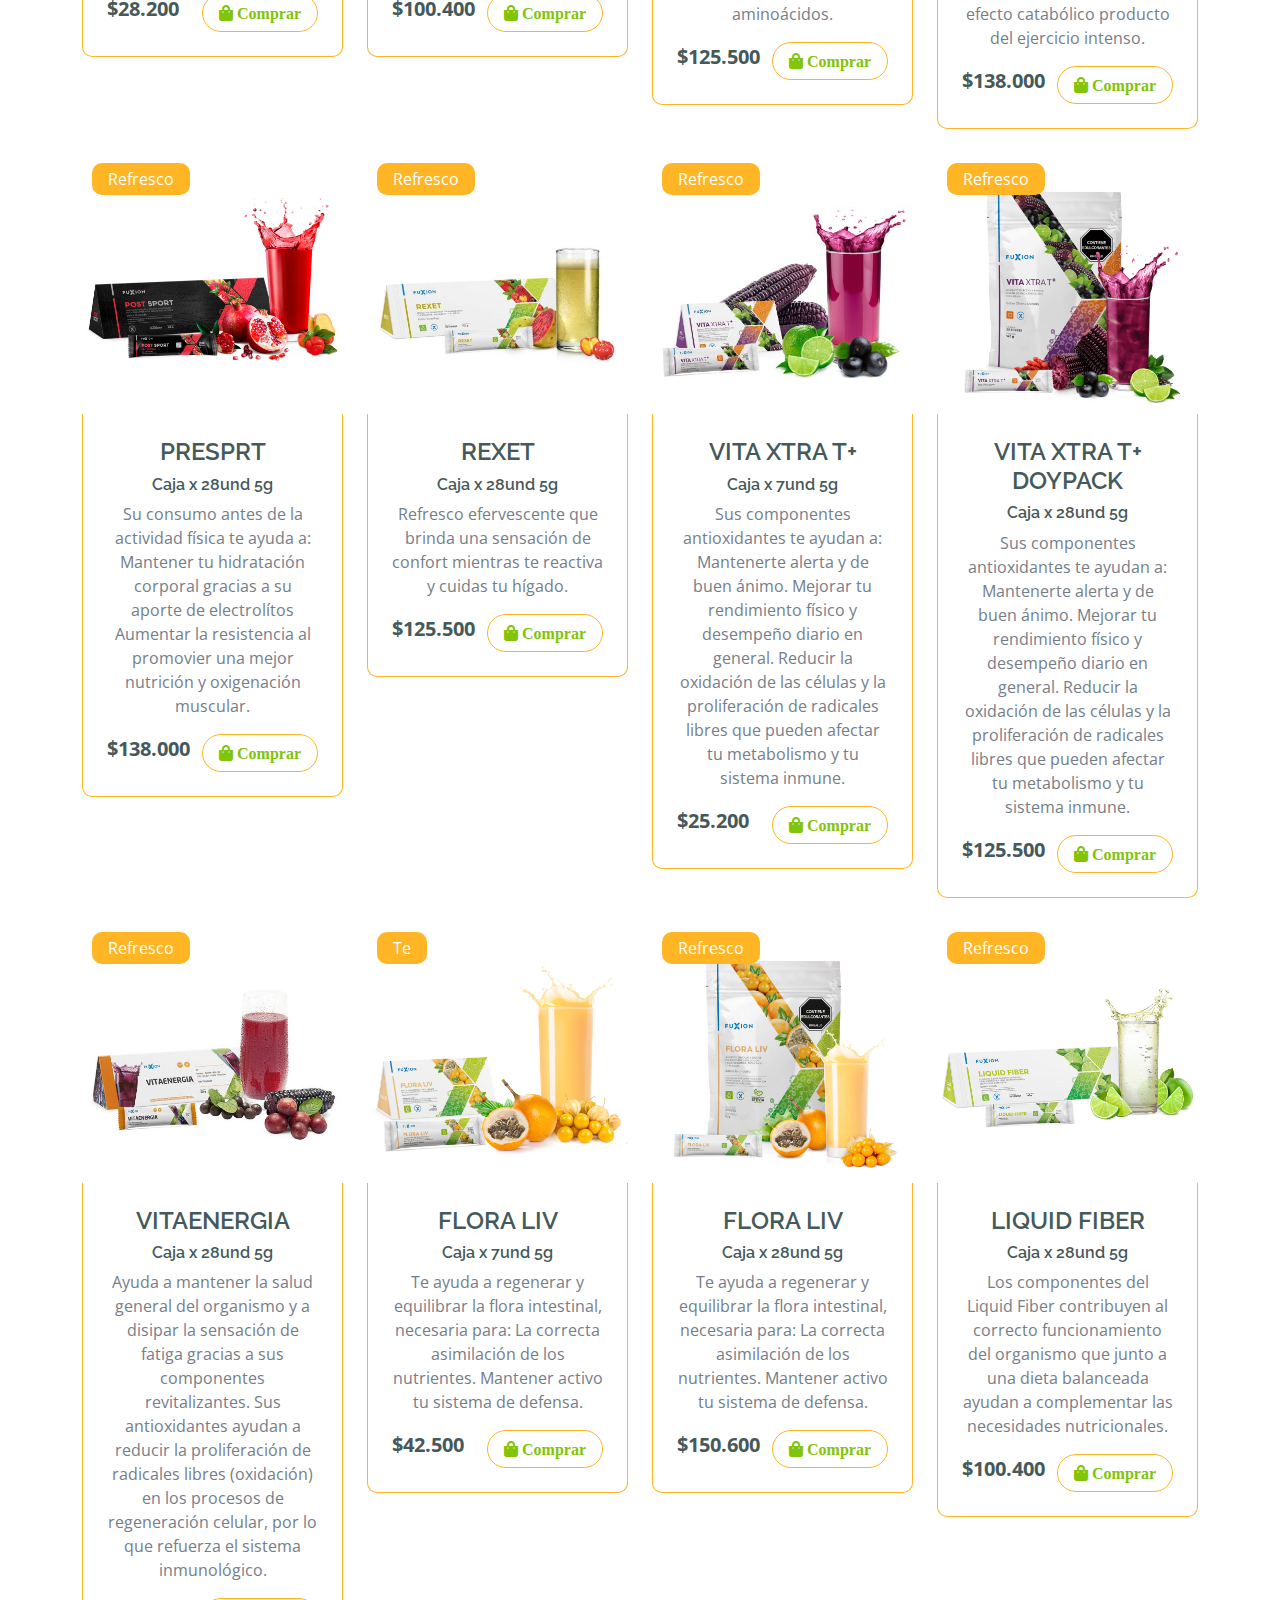
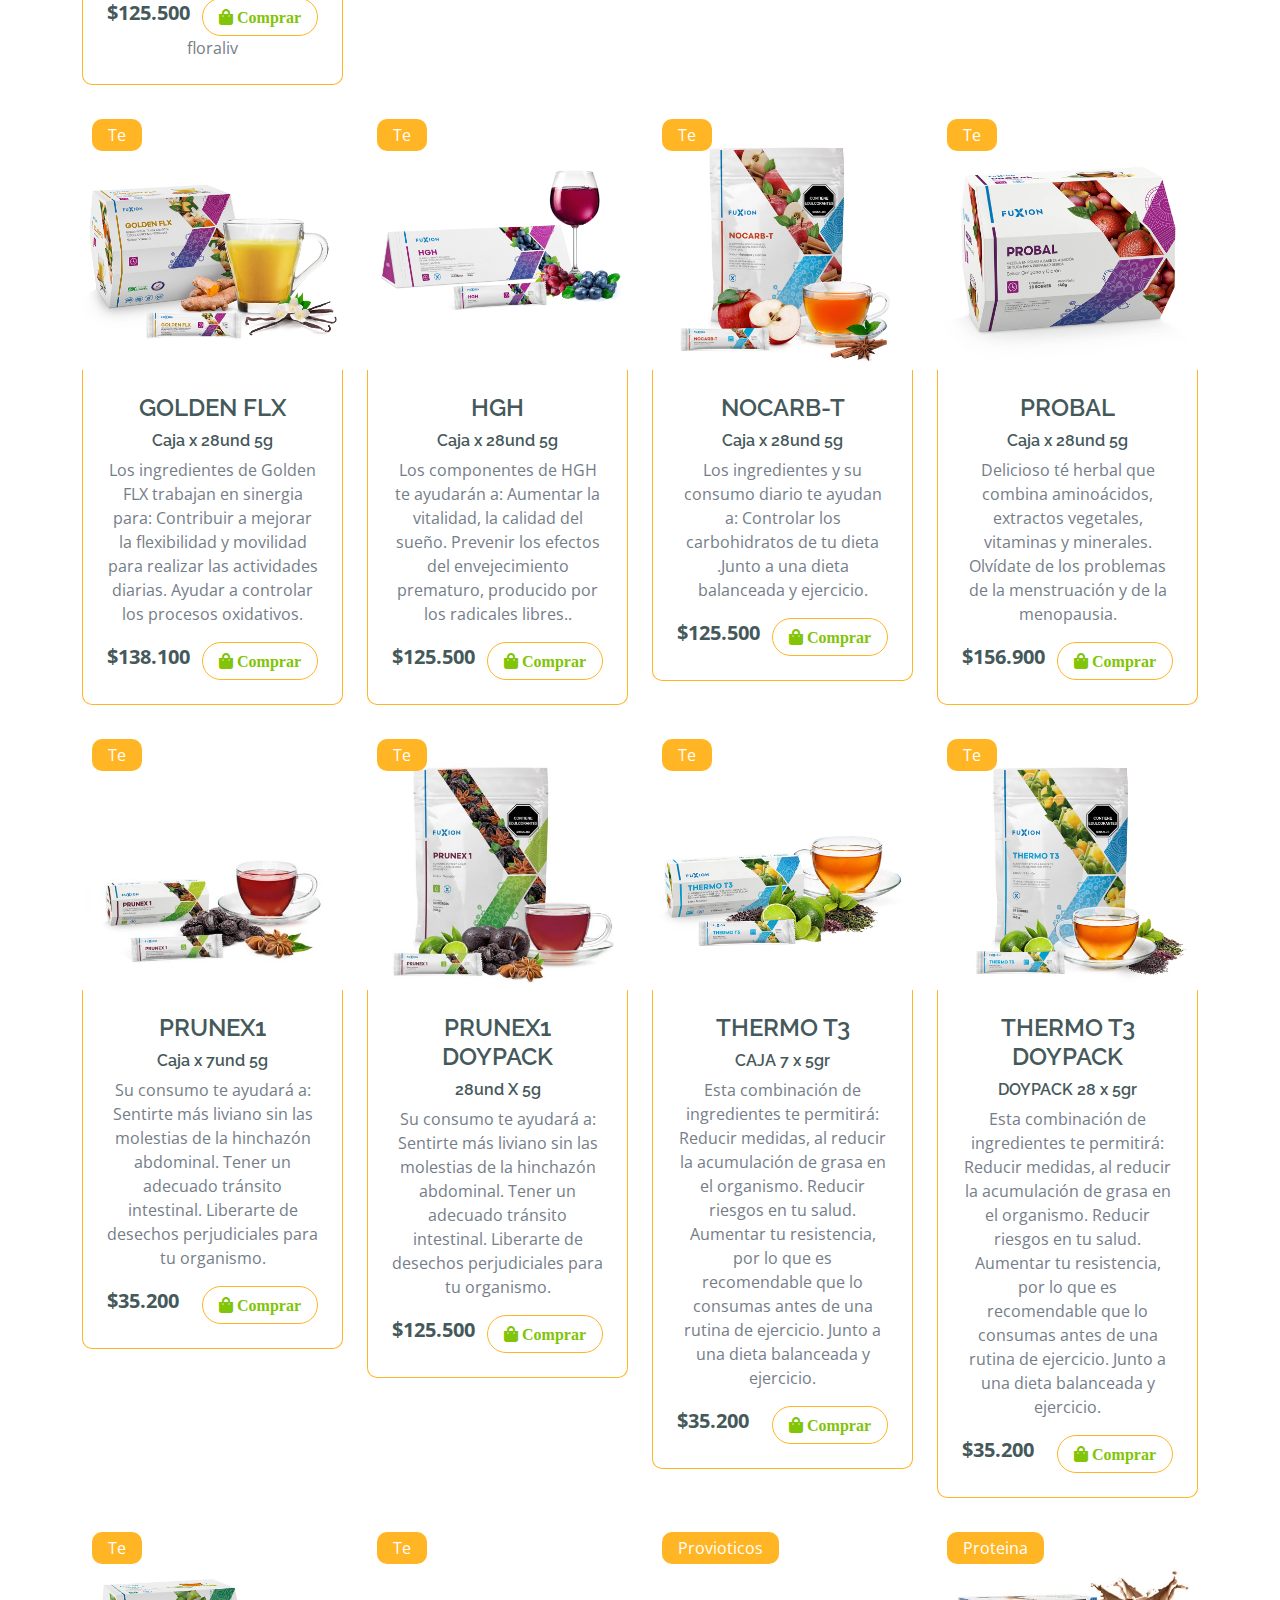
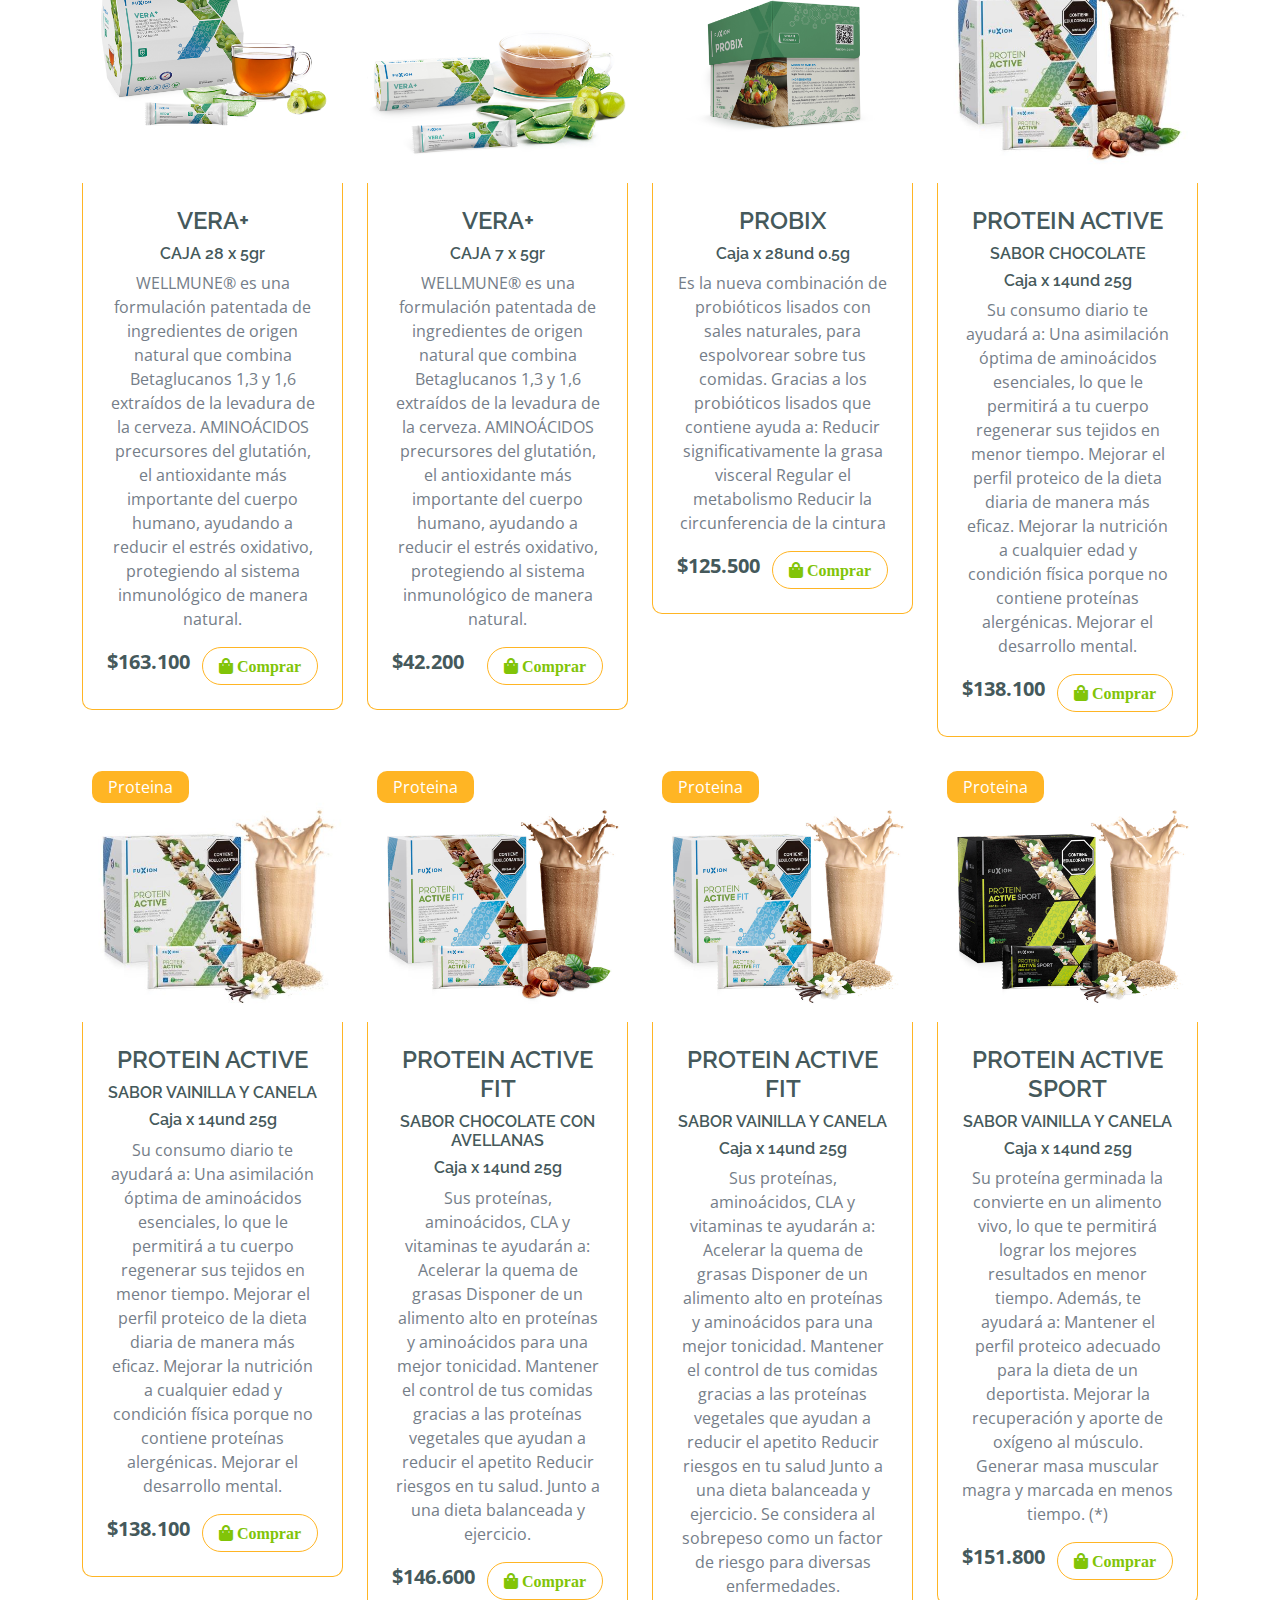
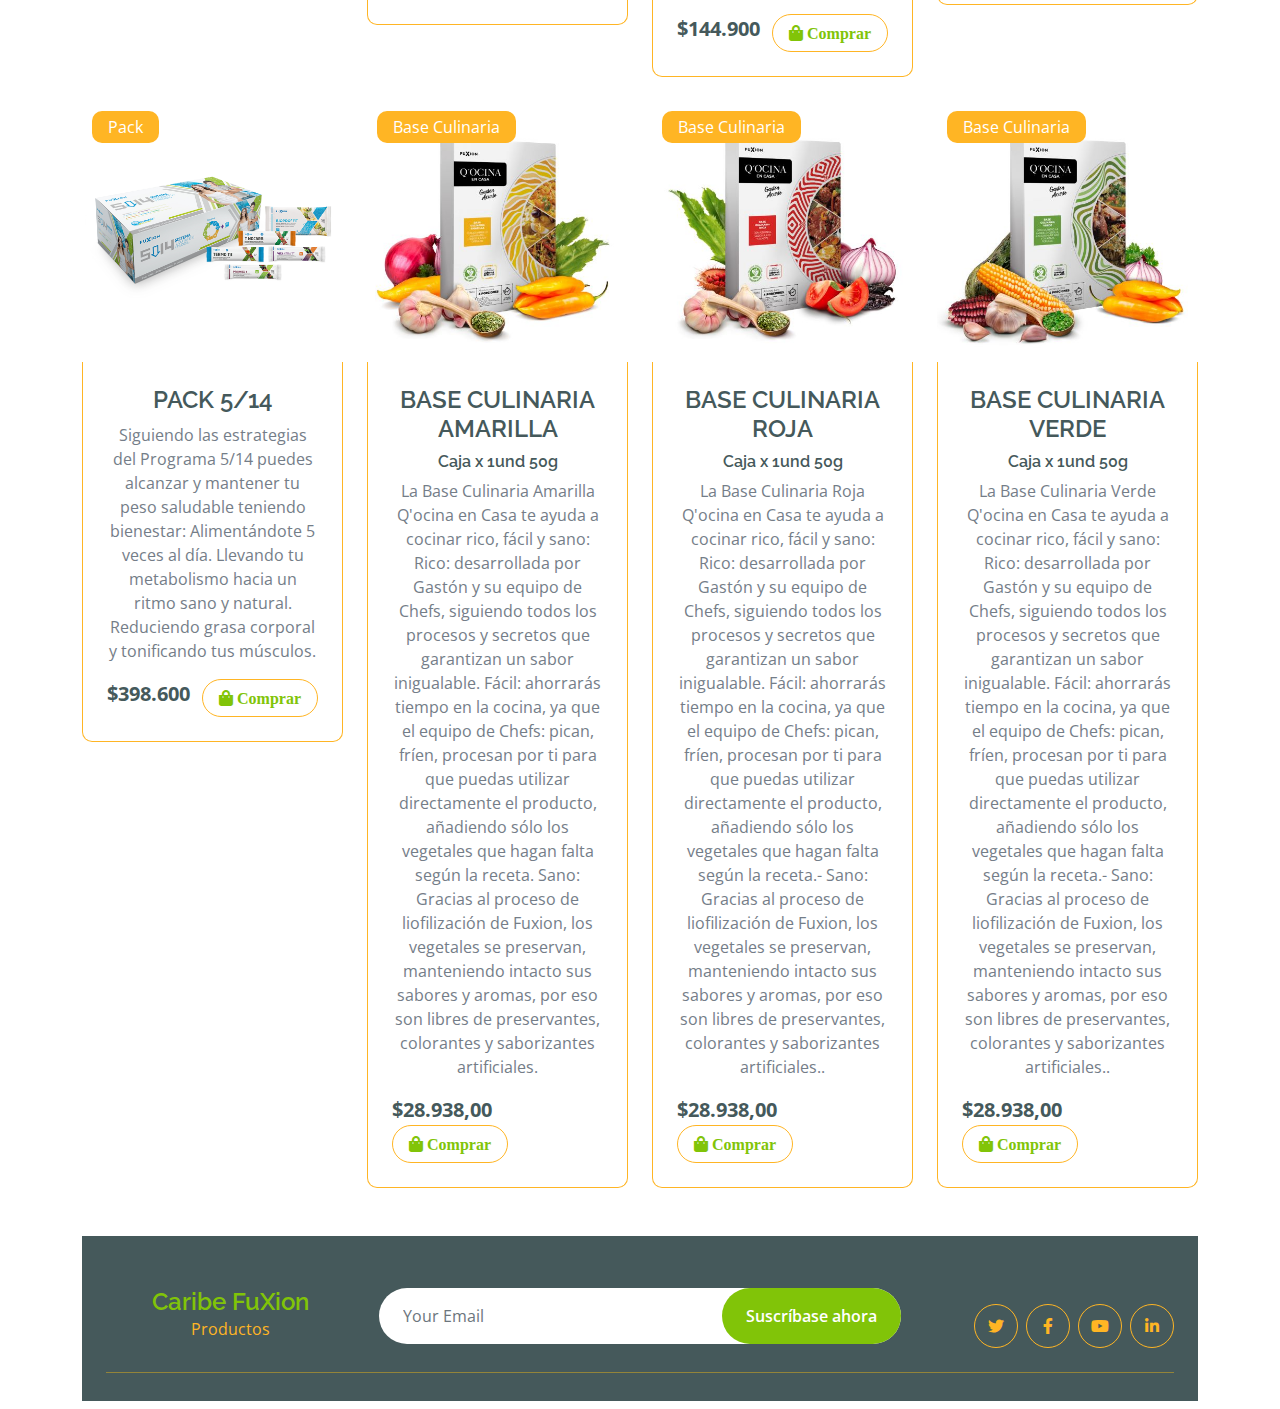
==== commit f31adbb0: "Add files via upload" ====
--- a/index.html
+++ b/index.html
@@ -62,7 +62,7 @@
     <link href="css/style.css" rel="stylesheet">
 
     <!-- Apple Touc Icon -->
-    <link rel="icon" href="img/favicon.ico.ico">
+    <link rel="icon" href="img/favicon.ico">
     <!-- Apple Touc Icon -->
 
     <!-- Canonical start -->
@@ -101,6 +101,9 @@
                 <a href="index.html" class="navbar-brand">
                     <h1 class="text-primary display-6">Caribe FuXion</h1>
                 </a>
+                <div class="icon p-0 me-2">
+                    <img class="img-fluid" src="img/favicon.ico" alt="Icon" style="width: 50px; height: 50%;">
+                </div>
                 <button class="navbar-toggler py-2 px-3" type="button" data-bs-toggle="collapse"
                     data-bs-target="#navbarCollapse">
                     <span class="fa fa-bars text-primary"></span>
@@ -126,7 +129,7 @@
                     <h2 class="mb-3 text-secondary">Te Ofrecemos "Alimentos Nutracéuticos"</h2>
                     <h3 class="mb-5 display-3 text-primary">con principios activos de los Superalimentos</h3>
                 </div>
-                
+
                 <div class="col-md-12 col-lg-5">
                     <div id="carouselId" class="carousel slide position-relative" data-bs-ride="carousel">
                         <div class="carousel-inner" role="listbox">
@@ -260,7 +263,8 @@
                                                 <div class="d-flex justify-content-between flex-lg-wrap">
                                                     <p class="text-dark fs-5 fw-bold mb-0">$163.100 </p>
                                                     <a class="btn border border-secondary rounded-pill px-3 text-primary fa fa-shopping-bag"
-                                                        href=https://api.whatsapp.com/send/?phone=573005523542&text=hola,%20¿me%20interesa%20este%20producto: value="click"> Comprar</a>
+                                                        href=https://api.whatsapp.com/send/?phone=573005523542&text=hola,%20¿me%20interesa%20este%20producto:
+                                                        value="click"> Comprar</a>
                                                 </div>
                                             </div>
                                         </div>
@@ -283,7 +287,8 @@
                                                 <div class="d-flex justify-content-between flex-lg-wrap">
                                                     <p class="text-dark fs-5 fw-bold mb-0">$118.600 </p>
                                                     <a class="btn border border-secondary rounded-pill px-3 text-primary fa fa-shopping-bag"
-                                                        href=https://api.whatsapp.com/send/?phone=573005523542&text=hola,%20¿me%20interesa%20este%20producto: value="click"> Comprar</a>
+                                                        href=https://api.whatsapp.com/send/?phone=573005523542&text=hola,%20¿me%20interesa%20este%20producto:
+                                                        value="click"> Comprar</a>
                                                 </div>
                                             </div>
                                         </div>
@@ -308,7 +313,8 @@
                                                 <div class="d-flex justify-content-between flex-lg-wrap">
                                                     <p class="text-dark fs-5 fw-bold mb-0">$105.400 </p>
                                                     <a class="btn border border-secondary rounded-pill px-3 text-primary fa fa-shopping-bag"
-                                                        href=https://api.whatsapp.com/send/?phone=573005523542&text=hola,%20¿me%20interesa%20este%20producto: value="click"> Comprar</a>
+                                                        href=https://api.whatsapp.com/send/?phone=573005523542&text=hola,%20¿me%20interesa%20este%20producto:
+                                                        value="click"> Comprar</a>
                                                 </div>
                                             </div>
                                         </div>
@@ -330,7 +336,8 @@
                                                 <div class="d-flex justify-content-between flex-lg-wrap">
                                                     <p class="text-dark fs-5 fw-bold mb-0">$131.800 </p>
                                                     <a class="btn border border-secondary rounded-pill px-3 text-primary fa fa-shopping-bag"
-                                                        href=https://api.whatsapp.com/send/?phone=573005523542&text=hola,%20¿me%20interesa%20este%20producto: value="click"> Comprar</a>
+                                                        href=https://api.whatsapp.com/send/?phone=573005523542&text=hola,%20¿me%20interesa%20este%20producto:
+                                                        value="click"> Comprar</a>
                                                 </div>
                                             </div>
                                         </div>
@@ -354,7 +361,8 @@
                                                 <div class="d-flex justify-content-between flex-lg-wrap">
                                                     <p class="text-dark fs-5 fw-bold mb-0">$159.900 </p>
                                                     <a class="btn border border-secondary rounded-pill px-3 text-primary fa fa-shopping-bag"
-                                                        href=https://api.whatsapp.com/send/?phone=573005523542&text=hola,%20¿me%20interesa%20este%20producto: value="click"> Comprar</a>
+                                                        href=https://api.whatsapp.com/send/?phone=573005523542&text=hola,%20¿me%20interesa%20este%20producto:
+                                                        value="click"> Comprar</a>
                                                 </div>
                                             </div>
                                         </div>
@@ -378,7 +386,8 @@
                                                 <div class="d-flex justify-content-between flex-lg-wrap">
                                                     <p class="text-dark fs-5 fw-bold mb-0">$88.600 </p>
                                                     <a class="btn border border-secondary rounded-pill px-3 text-primary fa fa-shopping-bag"
-                                                        href=https://api.whatsapp.com/send/?phone=573005523542&text=hola,%20¿me%20interesa%20este%20producto: value="click"> Comprar</a>
+                                                        href=https://api.whatsapp.com/send/?phone=573005523542&text=hola,%20¿me%20interesa%20este%20producto:
+                                                        value="click"> Comprar</a>
                                                 </div>
                                             </div>
                                         </div>
@@ -403,7 +412,8 @@
                                                 <div class="d-flex justify-content-between flex-lg-wrap">
                                                     <p class="text-dark fs-5 fw-bold mb-0">$125.500 </p>
                                                     <a class="btn border border-secondary rounded-pill px-3 text-primary fa fa-shopping-bag"
-                                                        href=https://api.whatsapp.com/send/?phone=573005523542&text=hola,%20¿me%20interesa%20este%20producto: value="click"> Comprar</a>
+                                                        href=https://api.whatsapp.com/send/?phone=573005523542&text=hola,%20¿me%20interesa%20este%20producto:
+                                                        value="click"> Comprar</a>
                                                 </div>
                                             </div>
                                         </div>
@@ -427,7 +437,8 @@
                                                 <div class="d-flex justify-content-between flex-lg-wrap">
                                                     <p class="text-dark fs-5 fw-bold mb-0">$156.900 </p>
                                                     <a class="btn border border-secondary rounded-pill px-3 text-primary fa fa-shopping-bag"
-                                                        href=https://api.whatsapp.com/send/?phone=573005523542&text=hola,%20¿me%20interesa%20este%20producto: value="click"> Comprar</a>
+                                                        href=https://api.whatsapp.com/send/?phone=573005523542&text=hola,%20¿me%20interesa%20este%20producto:
+                                                        value="click"> Comprar</a>
                                                 </div>
                                             </div>
                                         </div>
@@ -452,7 +463,8 @@
                                                 <div class="d-flex justify-content-between flex-lg-wrap">
                                                     <p class="text-dark fs-5 fw-bold mb-0">$125.500 </p>
                                                     <a class="btn border border-secondary rounded-pill px-3 text-primary fa fa-shopping-bag"
-                                                        href=https://api.whatsapp.com/send/?phone=573005523542&text=hola,%20¿me%20interesa%20este%20producto: value="click"> Comprar</a>
+                                                        href=https://api.whatsapp.com/send/?phone=573005523542&text=hola,%20¿me%20interesa%20este%20producto:
+                                                        value="click"> Comprar</a>
                                                 </div>
                                             </div>
                                         </div>
@@ -476,7 +488,8 @@
                                                 <div class="d-flex justify-content-between flex-lg-wrap">
                                                     <p class="text-dark fs-5 fw-bold mb-0">$138.100 </p>
                                                     <a class="btn border border-secondary rounded-pill px-3 text-primary fa fa-shopping-bag"
-                                                        href=https://api.whatsapp.com/send/?phone=573005523542&text=hola,%20¿me%20interesa%20este%20producto: value="click"> Comprar</a>
+                                                        href=https://api.whatsapp.com/send/?phone=573005523542&text=hola,%20¿me%20interesa%20este%20producto:
+                                                        value="click"> Comprar</a>
                                                 </div>
                                             </div>
                                         </div>
@@ -500,7 +513,8 @@
                                                 <div class="d-flex justify-content-between flex-lg-wrap">
                                                     <p class="text-dark fs-5 fw-bold mb-0">$35.500 </p>
                                                     <a class="btn border border-secondary rounded-pill px-3 text-primary fa fa-shopping-bag"
-                                                        href=https://api.whatsapp.com/send/?phone=573005523542&text=hola,%20¿me%20interesa%20este%20producto: value="click"> Comprar</a>>
+                                                        href=https://api.whatsapp.com/send/?phone=573005523542&text=hola,%20¿me%20interesa%20este%20producto:
+                                                        value="click"> Comprar</a>>
                                                 </div>
                                             </div>
                                         </div>
@@ -523,7 +537,8 @@
                                                 <div class="d-flex justify-content-between flex-lg-wrap">
                                                     <p class="text-dark fs-5 fw-bold mb-0">$100.400 </p>
                                                     <a class="btn border border-secondary rounded-pill px-3 text-primary fa fa-shopping-bag"
-                                                        href=https://api.whatsapp.com/send/?phone=573005523542&text=hola,%20¿me%20interesa%20este%20producto: value="click"> Comprar</a>
+                                                        href=https://api.whatsapp.com/send/?phone=573005523542&text=hola,%20¿me%20interesa%20este%20producto:
+                                                        value="click"> Comprar</a>
                                                 </div>
                                             </div>
                                         </div>
@@ -545,7 +560,8 @@
                                                 <div class="d-flex justify-content-between flex-lg-wrap">
                                                     <p class="text-dark fs-5 fw-bold mb-0">$28.200 </p>
                                                     <a class="btn border border-secondary rounded-pill px-3 text-primary fa fa-shopping-bag"
-                                                        href=https://api.whatsapp.com/send/?phone=573005523542&text=hola,%20¿me%20interesa%20este%20producto: value="click"> Comprar</a>
+                                                        href=https://api.whatsapp.com/send/?phone=573005523542&text=hola,%20¿me%20interesa%20este%20producto:
+                                                        value="click"> Comprar</a>
                                                 </div>
                                             </div>
                                         </div>
@@ -567,7 +583,8 @@
                                                 <div class="d-flex justify-content-between flex-lg-wrap">
                                                     <p class="text-dark fs-5 fw-bold mb-0">$100.400 </p>
                                                     <a class="btn border border-secondary rounded-pill px-3 text-primary fa fa-shopping-bag"
-                                                        href=https://api.whatsapp.com/send/?phone=573005523542&text=hola,%20¿me%20interesa%20este%20producto: value="click"> Comprar</a>
+                                                        href=https://api.whatsapp.com/send/?phone=573005523542&text=hola,%20¿me%20interesa%20este%20producto:
+                                                        value="click"> Comprar</a>
                                                 </div>
                                             </div>
                                         </div>
@@ -590,7 +607,8 @@
                                                 <div class="d-flex justify-content-between flex-lg-wrap">
                                                     <p class="text-dark fs-5 fw-bold mb-0">$125.500 </p>
                                                     <a class="btn border border-secondary rounded-pill px-3 text-primary fa fa-shopping-bag"
-                                                        href=https://api.whatsapp.com/send/?phone=573005523542&text=hola,%20¿me%20interesa%20este%20producto: value="click"> Comprar</a>
+                                                        href=https://api.whatsapp.com/send/?phone=573005523542&text=hola,%20¿me%20interesa%20este%20producto:
+                                                        value="click"> Comprar</a>
                                                 </div>
                                             </div>
                                         </div>
@@ -613,7 +631,8 @@
                                                 <div class="d-flex justify-content-between flex-lg-wrap">
                                                     <p class="text-dark fs-5 fw-bold mb-0">$138.000 </p>
                                                     <a class="btn border border-secondary rounded-pill px-3 text-primary fa fa-shopping-bag"
-                                                        href=https://api.whatsapp.com/send/?phone=573005523542&text=hola,%20¿me%20interesa%20este%20producto: value="click"> Comprar</a>
+                                                        href=https://api.whatsapp.com/send/?phone=573005523542&text=hola,%20¿me%20interesa%20este%20producto:
+                                                        value="click"> Comprar</a>
                                                 </div>
                                             </div>
                                         </div>
@@ -637,7 +656,8 @@
                                                 <div class="d-flex justify-content-between flex-lg-wrap">
                                                     <p class="text-dark fs-5 fw-bold mb-0">$138.000 </p>
                                                     <a class="btn border border-secondary rounded-pill px-3 text-primary fa fa-shopping-bag"
-                                                        href=https://api.whatsapp.com/send/?phone=573005523542&text=hola,%20¿me%20interesa%20este%20producto: value="click"> Comprar</a>
+                                                        href=https://api.whatsapp.com/send/?phone=573005523542&text=hola,%20¿me%20interesa%20este%20producto:
+                                                        value="click"> Comprar</a>
                                                 </div>
                                             </div>
                                         </div>
@@ -659,7 +679,8 @@
                                                 <div class="d-flex justify-content-between flex-lg-wrap">
                                                     <p class="text-dark fs-5 fw-bold mb-0">$125.500 </p>
                                                     <a class="btn border border-secondary rounded-pill px-3 text-primary fa fa-shopping-bag"
-                                                        href=https://api.whatsapp.com/send/?phone=573005523542&text=hola,%20¿me%20interesa%20este%20producto: value="click"> Comprar</a>
+                                                        href=https://api.whatsapp.com/send/?phone=573005523542&text=hola,%20¿me%20interesa%20este%20producto:
+                                                        value="click"> Comprar</a>
                                                 </div>
                                             </div>
                                         </div>
@@ -684,7 +705,8 @@
                                                 <div class="d-flex justify-content-between flex-lg-wrap">
                                                     <p class="text-dark fs-5 fw-bold mb-0">$25.200 </p>
                                                     <a class="btn border border-secondary rounded-pill px-3 text-primary fa fa-shopping-bag"
-                                                        href=https://api.whatsapp.com/send/?phone=573005523542&text=hola,%20¿me%20interesa%20este%20producto: value="click"> Comprar</a>
+                                                        href=https://api.whatsapp.com/send/?phone=573005523542&text=hola,%20¿me%20interesa%20este%20producto:
+                                                        value="click"> Comprar</a>
                                                 </div>
                                             </div>
                                         </div>
@@ -709,7 +731,8 @@
                                                 <div class="d-flex justify-content-between flex-lg-wrap">
                                                     <p class="text-dark fs-5 fw-bold mb-0">$125.500 </p>
                                                     <a class="btn border border-secondary rounded-pill px-3 text-primary fa fa-shopping-bag"
-                                                        href=https://api.whatsapp.com/send/?phone=573005523542&text=hola,%20¿me%20interesa%20este%20producto: value="click"> Comprar</a>
+                                                        href=https://api.whatsapp.com/send/?phone=573005523542&text=hola,%20¿me%20interesa%20este%20producto:
+                                                        value="click"> Comprar</a>
                                                 </div>
                                             </div>
                                         </div>
@@ -734,7 +757,8 @@
                                                 <div class="d-flex justify-content-between flex-lg-wrap">
                                                     <p class="text-dark fs-5 fw-bold mb-0">$125.500 </p>
                                                     <a class="btn border border-secondary rounded-pill px-3 text-primary fa fa-shopping-bag"
-                                                        href=https://api.whatsapp.com/send/?phone=573005523542&text=hola,%20¿me%20interesa%20este%20producto: value="click"> Comprar</a>
+                                                        href=https://api.whatsapp.com/send/?phone=573005523542&text=hola,%20¿me%20interesa%20este%20producto:
+                                                        value="click"> Comprar</a>
                                                 </div>floraliv
                                             </div>
                                         </div>
@@ -757,7 +781,8 @@
                                                 <div class="d-flex justify-content-between flex-lg-wrap">
                                                     <p class="text-dark fs-5 fw-bold mb-0">$42.500 </p>
                                                     <a class="btn border border-secondary rounded-pill px-3 text-primary fa fa-shopping-bag"
-                                                        href=https://api.whatsapp.com/send/?phone=573005523542&text=hola,%20¿me%20interesa%20este%20producto: value="click"> Comprar</a>
+                                                        href=https://api.whatsapp.com/send/?phone=573005523542&text=hola,%20¿me%20interesa%20este%20producto:
+                                                        value="click"> Comprar</a>
                                                 </div>
                                             </div>
                                         </div>
@@ -780,7 +805,8 @@
                                                 <div class="d-flex justify-content-between flex-lg-wrap">
                                                     <p class="text-dark fs-5 fw-bold mb-0">$150.600 </p>
                                                     <a class="btn border border-secondary rounded-pill px-3 text-primary fa fa-shopping-bag"
-                                                        href=https://api.whatsapp.com/send/?phone=573005523542&text=hola,%20¿me%20interesa%20este%20producto: value="click"> Comprar</a>
+                                                        href=https://api.whatsapp.com/send/?phone=573005523542&text=hola,%20¿me%20interesa%20este%20producto:
+                                                        value="click"> Comprar</a>
                                                 </div>
                                             </div>
                                         </div>
@@ -803,7 +829,8 @@
                                                 <div class="d-flex justify-content-between flex-lg-wrap">
                                                     <p class="text-dark fs-5 fw-bold mb-0">$100.400 </p>
                                                     <a class="btn border border-secondary rounded-pill px-3 text-primary fa fa-shopping-bag"
-                                                        href=https://api.whatsapp.com/send/?phone=573005523542&text=hola,%20¿me%20interesa%20este%20producto: value="click"> Comprar</a>
+                                                        href=https://api.whatsapp.com/send/?phone=573005523542&text=hola,%20¿me%20interesa%20este%20producto:
+                                                        value="click"> Comprar</a>
                                                 </div>
                                             </div>
                                         </div>
@@ -826,7 +853,8 @@
                                                 <div class="d-flex justify-content-between flex-lg-wrap">
                                                     <p class="text-dark fs-5 fw-bold mb-0">$138.100 </p>
                                                     <a class="btn border border-secondary rounded-pill px-3 text-primary fa fa-shopping-bag"
-                                                        href=https://api.whatsapp.com/send/?phone=573005523542&text=hola,%20¿me%20interesa%20este%20producto: value="click"> Comprar</a>
+                                                        href=https://api.whatsapp.com/send/?phone=573005523542&text=hola,%20¿me%20interesa%20este%20producto:
+                                                        value="click"> Comprar</a>
                                                 </div>
                                             </div>
                                         </div>
@@ -849,7 +877,8 @@
                                                 <div class="d-flex justify-content-between flex-lg-wrap">
                                                     <p class="text-dark fs-5 fw-bold mb-0">$125.500 </p>
                                                     <a class="btn border border-secondary rounded-pill px-3 text-primary fa fa-shopping-bag"
-                                                        href=https://api.whatsapp.com/send/?phone=573005523542&text=hola,%20¿me%20interesa%20este%20producto: value="click"> Comprar</a>
+                                                        href=https://api.whatsapp.com/send/?phone=573005523542&text=hola,%20¿me%20interesa%20este%20producto:
+                                                        value="click"> Comprar</a>
                                                 </div>
                                             </div>
                                         </div>
@@ -872,7 +901,8 @@
                                                 <div class="d-flex justify-content-between flex-lg-wrap">
                                                     <p class="text-dark fs-5 fw-bold mb-0">$125.500 </p>
                                                     <a class="btn border border-secondary rounded-pill px-3 text-primary fa fa-shopping-bag"
-                                                        href=https://api.whatsapp.com/send/?phone=573005523542&text=hola,%20¿me%20interesa%20este%20producto: value="click"> Comprar</a>
+                                                        href=https://api.whatsapp.com/send/?phone=573005523542&text=hola,%20¿me%20interesa%20este%20producto:
+                                                        value="click"> Comprar</a>
                                                 </div>
                                             </div>
                                         </div>
@@ -895,7 +925,8 @@
                                                 <div class="d-flex justify-content-between flex-lg-wrap">
                                                     <p class="text-dark fs-5 fw-bold mb-0">$156.900 </p>
                                                     <a class="btn border border-secondary rounded-pill px-3 text-primary fa fa-shopping-bag"
-                                                        href=https://api.whatsapp.com/send/?phone=573005523542&text=hola,%20¿me%20interesa%20este%20producto: value="click"> Comprar</a>
+                                                        href=https://api.whatsapp.com/send/?phone=573005523542&text=hola,%20¿me%20interesa%20este%20producto:
+                                                        value="click"> Comprar</a>
                                                 </div>
                                             </div>
                                         </div>
@@ -918,7 +949,8 @@
                                                 <div class="d-flex justify-content-between flex-lg-wrap">
                                                     <p class="text-dark fs-5 fw-bold mb-0">$35.200 </p>
                                                     <a class="btn border border-secondary rounded-pill px-3 text-primary fa fa-shopping-bag"
-                                                        href=https://api.whatsapp.com/send/?phone=573005523542&text=hola,%20¿me%20interesa%20este%20producto: value="click"> Comprar</a>
+                                                        href=https://api.whatsapp.com/send/?phone=573005523542&text=hola,%20¿me%20interesa%20este%20producto:
+                                                        value="click"> Comprar</a>
                                                 </div>
                                             </div>
                                         </div>
@@ -941,7 +973,8 @@
                                                 <div class="d-flex justify-content-between flex-lg-wrap">
                                                     <p class="text-dark fs-5 fw-bold mb-0">$125.500 </p>
                                                     <a class="btn border border-secondary rounded-pill px-3 text-primary fa fa-shopping-bag"
-                                                        href=https://api.whatsapp.com/send/?phone=573005523542&text=hola,%20¿me%20interesa%20este%20producto: value="click"> Comprar</a>
+                                                        href=https://api.whatsapp.com/send/?phone=573005523542&text=hola,%20¿me%20interesa%20este%20producto:
+                                                        value="click"> Comprar</a>
                                                 </div>
                                             </div>
                                         </div>
@@ -966,7 +999,8 @@
                                                 <div class="d-flex justify-content-between flex-lg-wrap">
                                                     <p class="text-dark fs-5 fw-bold mb-0">$35.200 </p>
                                                     <a class="btn border border-secondary rounded-pill px-3 text-primary fa fa-shopping-bag"
-                                                        href=https://api.whatsapp.com/send/?phone=573005523542&text=hola,%20¿me%20interesa%20este%20producto: value="click"> Comprar</a>
+                                                        href=https://api.whatsapp.com/send/?phone=573005523542&text=hola,%20¿me%20interesa%20este%20producto:
+                                                        value="click"> Comprar</a>
                                                 </div>
                                             </div>
                                         </div>
@@ -991,7 +1025,8 @@
                                                 <div class="d-flex justify-content-between flex-lg-wrap">
                                                     <p class="text-dark fs-5 fw-bold mb-0">$35.200 </p>
                                                     <a class="btn border border-secondary rounded-pill px-3 text-primary fa fa-shopping-bag"
-                                                        href=https://api.whatsapp.com/send/?phone=573005523542&text=hola,%20¿me%20interesa%20este%20producto: value="click"> Comprar</a>
+                                                        href=https://api.whatsapp.com/send/?phone=573005523542&text=hola,%20¿me%20interesa%20este%20producto:
+                                                        value="click"> Comprar</a>
                                                 </div>
                                             </div>
                                         </div>
@@ -1017,7 +1052,8 @@
                                                 <div class="d-flex justify-content-between flex-lg-wrap">
                                                     <p class="text-dark fs-5 fw-bold mb-0">$163.100 </p>
                                                     <a class="btn border border-secondary rounded-pill px-3 text-primary fa fa-shopping-bag"
-                                                        href=https://api.whatsapp.com/send/?phone=573005523542&text=hola,%20¿me%20interesa%20este%20producto: value="click"> Comprar</a>
+                                                        href=https://api.whatsapp.com/send/?phone=573005523542&text=hola,%20¿me%20interesa%20este%20producto:
+                                                        value="click"> Comprar</a>
                                                 </div>
                                             </div>
                                         </div>
@@ -1043,7 +1079,8 @@
                                                 <div class="d-flex justify-content-between flex-lg-wrap">
                                                     <p class="text-dark fs-5 fw-bold mb-0">$42.200 </p>
                                                     <a class="btn border border-secondary rounded-pill px-3 text-primary fa fa-shopping-bag"
-                                                        href=https://api.whatsapp.com/send/?phone=573005523542&text=hola,%20¿me%20interesa%20este%20producto: value="click"> Comprar</a>
+                                                        href=https://api.whatsapp.com/send/?phone=573005523542&text=hola,%20¿me%20interesa%20este%20producto:
+                                                        value="click"> Comprar</a>
                                                 </div>
                                             </div>
                                         </div>
@@ -1068,7 +1105,8 @@
                                                 <div class="d-flex justify-content-between flex-lg-wrap">
                                                     <p class="text-dark fs-5 fw-bold mb-0">$125.500 </p>
                                                     <a class="btn border border-secondary rounded-pill px-3 text-primary fa fa-shopping-bag"
-                                                        href=https://api.whatsapp.com/send/?phone=573005523542&text=hola,%20¿me%20interesa%20este%20producto: value="click"> Comprar</a>
+                                                        href=https://api.whatsapp.com/send/?phone=573005523542&text=hola,%20¿me%20interesa%20este%20producto:
+                                                        value="click"> Comprar</a>
                                                 </div>
                                             </div>
                                         </div>
@@ -1096,7 +1134,8 @@
                                                 <div class="d-flex justify-content-between flex-lg-wrap">
                                                     <p class="text-dark fs-5 fw-bold mb-0">$138.100 </p>
                                                     <a class="btn border border-secondary rounded-pill px-3 text-primary fa fa-shopping-bag"
-                                                        href=https://api.whatsapp.com/send/?phone=573005523542&text=hola,%20¿me%20interesa%20este%20producto: value="click"> Comprar</a>
+                                                        href=https://api.whatsapp.com/send/?phone=573005523542&text=hola,%20¿me%20interesa%20este%20producto:
+                                                        value="click"> Comprar</a>
                                                 </div>
                                             </div>
                                         </div>
@@ -1124,7 +1163,8 @@
                                                 <div class="d-flex justify-content-between flex-lg-wrap">
                                                     <p class="text-dark fs-5 fw-bold mb-0">$138.100 </p>
                                                     <a class="btn border border-secondary rounded-pill px-3 text-primary fa fa-shopping-bag"
-                                                        href=https://api.whatsapp.com/send/?phone=573005523542&text=hola,%20¿me%20interesa%20este%20producto: value="click"> Comprar</a>
+                                                        href=https://api.whatsapp.com/send/?phone=573005523542&text=hola,%20¿me%20interesa%20este%20producto:
+                                                        value="click"> Comprar</a>
                                                 </div>
                                             </div>
                                         </div>
@@ -1151,7 +1191,8 @@
                                                 <div class="d-flex justify-content-between flex-lg-wrap">
                                                     <p class="text-dark fs-5 fw-bold mb-0">$146.600 </p>
                                                     <a class="btn border border-secondary rounded-pill px-3 text-primary fa fa-shopping-bag"
-                                                        href=https://api.whatsapp.com/send/?phone=573005523542&text=hola,%20¿me%20interesa%20este%20producto: value="click"> Comprar</a>
+                                                        href=https://api.whatsapp.com/send/?phone=573005523542&text=hola,%20¿me%20interesa%20este%20producto:
+                                                        value="click"> Comprar</a>
                                                 </div>
                                             </div>
                                         </div>
@@ -1180,7 +1221,8 @@
                                                 <div class="d-flex justify-content-between flex-lg-wrap">
                                                     <p class="text-dark fs-5 fw-bold mb-0">$144.900 </p>
                                                     <a class="btn border border-secondary rounded-pill px-3 text-primary fa fa-shopping-bag"
-                                                        href=https://api.whatsapp.com/send/?phone=573005523542&text=hola,%20¿me%20interesa%20este%20producto: value="click"> Comprar</a>
+                                                        href=https://api.whatsapp.com/send/?phone=573005523542&text=hola,%20¿me%20interesa%20este%20producto:
+                                                        value="click"> Comprar</a>
                                                 </div>
                                             </div>
                                         </div>
@@ -1206,7 +1248,8 @@
                                                 <div class="d-flex justify-content-between flex-lg-wrap">
                                                     <p class="text-dark fs-5 fw-bold mb-0">$151.800 </p>
                                                     <a class="btn border border-secondary rounded-pill px-3 text-primary fa fa-shopping-bag"
-                                                        href=https://api.whatsapp.com/send/?phone=573005523542&text=hola,%20¿me%20interesa%20este%20producto: value="click"> Comprar</a>
+                                                        href=https://api.whatsapp.com/send/?phone=573005523542&text=hola,%20¿me%20interesa%20este%20producto:
+                                                        value="click"> Comprar</a>
                                                 </div>
                                             </div>
                                         </div>
@@ -1229,7 +1272,8 @@
                                                 <div class="d-flex justify-content-between flex-lg-wrap">
                                                     <p class="text-dark fs-5 fw-bold mb-0">$398.600 </p>
                                                     <a class="btn border border-secondary rounded-pill px-3 text-primary fa fa-shopping-bag"
-                                                        href=https://api.whatsapp.com/send/?phone=573005523542&text=hola,%20¿me%20interesa%20este%20producto: value="click"> Comprar</a>
+                                                        href=https://api.whatsapp.com/send/?phone=573005523542&text=hola,%20¿me%20interesa%20este%20producto:
+                                                        value="click"> Comprar</a>
                                                 </div>
                                             </div>
                                         </div>
@@ -1260,7 +1304,8 @@
                                                 <div class="d-flex justify-content-between flex-lg-wrap">
                                                     <p class="text-dark fs-5 fw-bold mb-0">$28.938,00 </p>
                                                     <a class="btn border border-secondary rounded-pill px-3 text-primary fa fa-shopping-bag"
-                                                        href=https://api.whatsapp.com/send/?phone=573005523542&text=hola,%20¿me%20interesa%20este%20producto: value="click"> Comprar</a>
+                                                        href=https://api.whatsapp.com/send/?phone=573005523542&text=hola,%20¿me%20interesa%20este%20producto:
+                                                        value="click"> Comprar</a>
                                                 </div>
                                             </div>
                                         </div>
@@ -1291,7 +1336,8 @@
                                                 <div class="d-flex justify-content-between flex-lg-wrap">
                                                     <p class="text-dark fs-5 fw-bold mb-0">$28.938,00 </p>
                                                     <a class="btn border border-secondary rounded-pill px-3 text-primary fa fa-shopping-bag"
-                                                        href=https://api.whatsapp.com/send/?phone=573005523542&text=hola,%20¿me%20interesa%20este%20producto: value="click"> Comprar</a>
+                                                        href=https://api.whatsapp.com/send/?phone=573005523542&text=hola,%20¿me%20interesa%20este%20producto:
+                                                        value="click"> Comprar</a>
                                                 </div>
                                             </div>
                                         </div>
@@ -1323,7 +1369,8 @@
                                                 <div class="d-flex justify-content-between flex-lg-wrap">
                                                     <p class="text-dark fs-5 fw-bold mb-0">$28.938,00 </p>
                                                     <a class="btn border border-secondary rounded-pill px-3 text-primary fa fa-shopping-bag"
-                                                        href=https://api.whatsapp.com/send/?phone=573005523542&text=hola,%20¿me%20interesa%20este%20producto: value="click"> Comprar</a>
+                                                        href=https://api.whatsapp.com/send/?phone=573005523542&text=hola,%20¿me%20interesa%20este%20producto:
+                                                        value="click"> Comprar</a>
                                                 </div>
                                             </div>
                                         </div>
@@ -1358,7 +1405,8 @@
                                                 <div class="d-flex justify-content-between flex-lg-wrap">
                                                     <p class="text-dark fs-5 fw-bold mb-0">$42.500 </p>
                                                     <a class="btn border border-secondary rounded-pill px-3 text-primary fa fa-shopping-bag"
-                                                        href=https://api.whatsapp.com/send/?phone=573005523542&text=hola,%20¿me%20interesa%20este%20producto: value="click"> Comprar</a>
+                                                        href=https://api.whatsapp.com/send/?phone=573005523542&text=hola,%20¿me%20interesa%20este%20producto:
+                                                        value="click"> Comprar</a>
                                                 </div>
                                             </div>
                                         </div>
@@ -1381,7 +1429,8 @@
                                                 <div class="d-flex justify-content-between flex-lg-wrap">
                                                     <p class="text-dark fs-5 fw-bold mb-0">$150.600 </p>
                                                     <a class="btn border border-secondary rounded-pill px-3 text-primary fa fa-shopping-bag"
-                                                        href=https://api.whatsapp.com/send/?phone=573005523542&text=hola,%20¿me%20interesa%20este%20producto: value="click"> Comprar</a>
+                                                        href=https://api.whatsapp.com/send/?phone=573005523542&text=hola,%20¿me%20interesa%20este%20producto:
+                                                        value="click"> Comprar</a>
                                                 </div>
                                             </div>
                                         </div>
@@ -1404,7 +1453,8 @@
                                                 <div class="d-flex justify-content-between flex-lg-wrap">
                                                     <p class="text-dark fs-5 fw-bold mb-0">$100.400 </p>
                                                     <a class="btn border border-secondary rounded-pill px-3 text-primary fa fa-shopping-bag"
-                                                        href=https://api.whatsapp.com/send/?phone=573005523542&text=hola,%20¿me%20interesa%20este%20producto: value="click"> Comprar</a>
+                                                        href=https://api.whatsapp.com/send/?phone=573005523542&text=hola,%20¿me%20interesa%20este%20producto:
+                                                        value="click"> Comprar</a>
                                                 </div>
                                             </div>
                                         </div>
@@ -1426,7 +1476,8 @@
                                                 <div class="d-flex justify-content-between flex-lg-wrap">
                                                     <p class="text-dark fs-5 fw-bold mb-0">$125.500 </p>
                                                     <a class="btn border border-secondary rounded-pill px-3 text-primary fa fa-shopping-bag"
-                                                        href=https://api.whatsapp.com/send/?phone=573005523542&text=hola,%20¿me%20interesa%20este%20producto: value="click"> Comprar</a>
+                                                        href=https://api.whatsapp.com/send/?phone=573005523542&text=hola,%20¿me%20interesa%20este%20producto:
+                                                        value="click"> Comprar</a>
                                                 </div>
                                             </div>
                                         </div>
@@ -1449,7 +1500,8 @@
                                                 <div class="d-flex justify-content-between flex-lg-wrap">
                                                     <p class="text-dark fs-5 fw-bold mb-0">$35.200 </p>
                                                     <a class="btn border border-secondary rounded-pill px-3 text-primary fa fa-shopping-bag"
-                                                        href=https://api.whatsapp.com/send/?phone=573005523542&text=hola,%20¿me%20interesa%20este%20producto: value="click"> Comprar</a>
+                                                        href=https://api.whatsapp.com/send/?phone=573005523542&text=hola,%20¿me%20interesa%20este%20producto:
+                                                        value="click"> Comprar</a>
                                                 </div>
                                             </div>
                                         </div>
@@ -1472,7 +1524,8 @@
                                                 <div class="d-flex justify-content-between flex-lg-wrap">
                                                     <p class="text-dark fs-5 fw-bold mb-0">$125.500 </p>
                                                     <a class="btn border border-secondary rounded-pill px-3 text-primary fa fa-shopping-bag"
-                                                        href=https://api.whatsapp.com/send/?phone=573005523542&text=hola,%20¿me%20interesa%20este%20producto: value="click"> Comprar</a>
+                                                        href=https://api.whatsapp.com/send/?phone=573005523542&text=hola,%20¿me%20interesa%20este%20producto:
+                                                        value="click"> Comprar</a>
                                                 </div>
                                             </div>
                                         </div>
@@ -1497,7 +1550,8 @@
                                                 <div class="d-flex justify-content-between flex-lg-wrap">
                                                     <p class="text-dark fs-5 fw-bold mb-0">$125.500 </p>
                                                     <a class="btn border border-secondary rounded-pill px-3 text-primary fa fa-shopping-bag"
-                                                        href=https://api.whatsapp.com/send/?phone=573005523542&text=hola,%20¿me%20interesa%20este%20producto: value="click"> Comprar</a>
+                                                        href=https://api.whatsapp.com/send/?phone=573005523542&text=hola,%20¿me%20interesa%20este%20producto:
+                                                        value="click"> Comprar</a>
                                                 </div>
                                             </div>
                                         </div>
@@ -1520,7 +1574,8 @@
                                                 <div class="d-flex justify-content-between flex-lg-wrap">
                                                     <p class="text-dark fs-5 fw-bold mb-0">$163.100 </p>
                                                     <a class="btn border border-secondary rounded-pill px-3 text-primary fa fa-shopping-bag"
-                                                        href=https://api.whatsapp.com/send/?phone=573005523542&text=hola,%20¿me%20interesa%20este%20producto: value="click"> Comprar</a>
+                                                        href=https://api.whatsapp.com/send/?phone=573005523542&text=hola,%20¿me%20interesa%20este%20producto:
+                                                        value="click"> Comprar</a>
                                                 </div>
                                             </div>
                                         </div>
@@ -1560,7 +1615,8 @@
                                                 <div class="d-flex justify-content-between flex-lg-wrap">
                                                     <p class="text-dark fs-5 fw-bold mb-0">$138.100 </p>
                                                     <a class="btn border border-secondary rounded-pill px-3 text-primary fa fa-shopping-bag"
-                                                        href=https://api.whatsapp.com/send/?phone=573005523542&text=hola,%20¿me%20interesa%20este%20producto: value="click"> Comprar</a>
+                                                        href=https://api.whatsapp.com/send/?phone=573005523542&text=hola,%20¿me%20interesa%20este%20producto:
+                                                        value="click"> Comprar</a>
                                                 </div>
                                             </div>
                                         </div>
@@ -1588,7 +1644,8 @@
                                                 <div class="d-flex justify-content-between flex-lg-wrap">
                                                     <p class="text-dark fs-5 fw-bold mb-0">$138.100 </p>
                                                     <a class="btn border border-secondary rounded-pill px-3 text-primary fa fa-shopping-bag"
-                                                        href=https://api.whatsapp.com/send/?phone=573005523542&text=hola,%20¿me%20interesa%20este%20producto: value="click"> Comprar</a>
+                                                        href=https://api.whatsapp.com/send/?phone=573005523542&text=hola,%20¿me%20interesa%20este%20producto:
+                                                        value="click"> Comprar</a>
                                                 </div>
                                             </div>
                                         </div>
@@ -1611,7 +1668,8 @@
                                                 <div class="d-flex justify-content-between flex-lg-wrap">
                                                     <p class="text-dark fs-5 fw-bold mb-0">$118.600 </p>
                                                     <a class="btn border border-secondary rounded-pill px-3 text-primary fa fa-shopping-bag"
-                                                        href=https://api.whatsapp.com/send/?phone=573005523542&text=hola,%20¿me%20interesa%20este%20producto: value="click"> Comprar</a>
+                                                        href=https://api.whatsapp.com/send/?phone=573005523542&text=hola,%20¿me%20interesa%20este%20producto:
+                                                        value="click"> Comprar</a>
                                                 </div>
                                             </div>
                                         </div>
@@ -1649,7 +1707,8 @@
                                                 <div class="d-flex justify-content-between flex-lg-wrap">
                                                     <p class="text-dark fs-5 fw-bold mb-0">$125.500 </p>
                                                     <a class="btn border border-secondary rounded-pill px-3 text-primary fa fa-shopping-bag"
-                                                        href=https://api.whatsapp.com/send/?phone=573005523542&text=hola,%20¿me%20interesa%20este%20producto: value="click"> Comprar</a>
+                                                        href=https://api.whatsapp.com/send/?phone=573005523542&text=hola,%20¿me%20interesa%20este%20producto:
+                                                        value="click"> Comprar</a>
                                                 </div>
                                             </div>
                                         </div>
@@ -1674,7 +1733,8 @@
                                                 <div class="d-flex justify-content-between flex-lg-wrap">
                                                     <p class="text-dark fs-5 fw-bold mb-0">$25.200 </p>
                                                     <a class="btn border border-secondary rounded-pill px-3 text-primary fa fa-shopping-bag"
-                                                        href=https://api.whatsapp.com/send/?phone=573005523542&text=hola,%20¿me%20interesa%20este%20producto: value="click"> Comprar</a>
+                                                        href=https://api.whatsapp.com/send/?phone=573005523542&text=hola,%20¿me%20interesa%20este%20producto:
+                                                        value="click"> Comprar</a>
                                                 </div>
                                             </div>
                                         </div>
@@ -1699,7 +1759,8 @@
                                                 <div class="d-flex justify-content-between flex-lg-wrap">
                                                     <p class="text-dark fs-5 fw-bold mb-0">$125.500 </p>
                                                     <a class="btn border border-secondary rounded-pill px-3 text-primary fa fa-shopping-bag"
-                                                        href=https://api.whatsapp.com/send/?phone=573005523542&text=hola,%20¿me%20interesa%20este%20producto: value="click"> Comprar</a>
+                                                        href=https://api.whatsapp.com/send/?phone=573005523542&text=hola,%20¿me%20interesa%20este%20producto:
+                                                        value="click"> Comprar</a>
                                                 </div>
                                             </div>
                                         </div>
@@ -1724,7 +1785,8 @@
                                                 <div class="d-flex justify-content-between flex-lg-wrap">
                                                     <p class="text-dark fs-5 fw-bold mb-0">$125.500 </p>
                                                     <a class="btn border border-secondary rounded-pill px-3 text-primary fa fa-shopping-bag"
-                                                        href=https://api.whatsapp.com/send/?phone=573005523542&text=hola,%20¿me%20interesa%20este%20producto: value="click"> Comprar</a>
+                                                        href=https://api.whatsapp.com/send/?phone=573005523542&text=hola,%20¿me%20interesa%20este%20producto:
+                                                        value="click"> Comprar</a>
                                                 </div>
                                             </div>
                                         </div>
@@ -1749,7 +1811,8 @@
                                                 <div class="d-flex justify-content-between flex-lg-wrap">
                                                     <p class="text-dark fs-5 fw-bold mb-0">$125.500 </p>
                                                     <a class="btn border border-secondary rounded-pill px-3 text-primary fa fa-shopping-bag"
-                                                        href=https://api.whatsapp.com/send/?phone=573005523542&text=hola,%20¿me%20interesa%20este%20producto: value="click"> Comprar</a>
+                                                        href=https://api.whatsapp.com/send/?phone=573005523542&text=hola,%20¿me%20interesa%20este%20producto:
+                                                        value="click"> Comprar</a>
                                                 </div>
                                             </div>
                                         </div>
@@ -1788,7 +1851,8 @@
                                                 <div class="d-flex justify-content-between flex-lg-wrap">
                                                     <p class="text-dark fs-5 fw-bold mb-0">$163.100 </p>
                                                     <a class="btn border border-secondary rounded-pill px-3 text-primary fa fa-shopping-bag"
-                                                        href=https://api.whatsapp.com/send/?phone=573005523542&text=hola,%20¿me%20interesa%20este%20producto: value="click"> Comprar</a>
+                                                        href=https://api.whatsapp.com/send/?phone=573005523542&text=hola,%20¿me%20interesa%20este%20producto:
+                                                        value="click"> Comprar</a>
                                                 </div>
                                             </div>
                                         </div>
@@ -1814,7 +1878,8 @@
                                                 <div class="d-flex justify-content-between flex-lg-wrap">
                                                     <p class="text-dark fs-5 fw-bold mb-0">$42.200 </p>
                                                     <a class="btn border border-secondary rounded-pill px-3 text-primary fa fa-shopping-bag"
-                                                        href=https://api.whatsapp.com/send/?phone=573005523542&text=hola,%20¿me%20interesa%20este%20producto: value="click"> Comprar</a>
+                                                        href=https://api.whatsapp.com/send/?phone=573005523542&text=hola,%20¿me%20interesa%20este%20producto:
+                                                        value="click"> Comprar</a>
                                                 </div>
                                             </div>
                                         </div>
@@ -1852,7 +1917,8 @@
                                                 <div class="d-flex justify-content-between flex-lg-wrap">
                                                     <p class="text-dark fs-5 fw-bold mb-0">$88.600 </p>
                                                     <a class="btn border border-secondary rounded-pill px-3 text-primary fa fa-shopping-bag"
-                                                        href=https://api.whatsapp.com/send/?phone=573005523542&text=hola,%20¿me%20interesa%20este%20producto: value="click"> Comprar</a>
+                                                        href=https://api.whatsapp.com/send/?phone=573005523542&text=hola,%20¿me%20interesa%20este%20producto:
+                                                        value="click"> Comprar</a>
                                                 </div>
                                             </div>
                                         </div>
@@ -1875,7 +1941,8 @@
                                                 <div class="d-flex justify-content-between flex-lg-wrap">
                                                     <p class="text-dark fs-5 fw-bold mb-0">$125.500 </p>
                                                     <a class="btn border border-secondary rounded-pill px-3 text-primary fa fa-shopping-bag"
-                                                        href=https://api.whatsapp.com/send/?phone=573005523542&text=hola,%20¿me%20interesa%20este%20producto: value="click"> Comprar</a>
+                                                        href=https://api.whatsapp.com/send/?phone=573005523542&text=hola,%20¿me%20interesa%20este%20producto:
+                                                        value="click"> Comprar</a>
                                                 </div>
                                             </div>
                                         </div>
@@ -1903,7 +1970,8 @@
                                                 <div class="d-flex justify-content-between flex-lg-wrap">
                                                     <p class="text-dark fs-5 fw-bold mb-0">$138.100 </p>
                                                     <a class="btn border border-secondary rounded-pill px-3 text-primary fa fa-shopping-bag"
-                                                        href=https://api.whatsapp.com/send/?phone=573005523542&text=hola,%20¿me%20interesa%20este%20producto: value="click"> Comprar</a>
+                                                        href=https://api.whatsapp.com/send/?phone=573005523542&text=hola,%20¿me%20interesa%20este%20producto:
+                                                        value="click"> Comprar</a>
                                                 </div>
                                             </div>
                                         </div>
@@ -1930,7 +1998,8 @@
                                                 <div class="d-flex justify-content-between flex-lg-wrap">
                                                     <p class="text-dark fs-5 fw-bold mb-0">$146.600 </p>
                                                     <a class="btn border border-secondary rounded-pill px-3 text-primary fa fa-shopping-bag"
-                                                        href=https://api.whatsapp.com/send/?phone=573005523542&text=hola,%20¿me%20interesa%20este%20producto: value="click"> Comprar</a>
+                                                        href=https://api.whatsapp.com/send/?phone=573005523542&text=hola,%20¿me%20interesa%20este%20producto:
+                                                        value="click"> Comprar</a>
                                                 </div>
                                             </div>
                                         </div>
@@ -1955,7 +2024,8 @@
                                                 <div class="d-flex justify-content-between flex-lg-wrap">
                                                     <p class="text-dark fs-5 fw-bold mb-0">$35.200 </p>
                                                     <a class="btn border border-secondary rounded-pill px-3 text-primary fa fa-shopping-bag"
-                                                        href=https://api.whatsapp.com/send/?phone=573005523542&text=hola,%20¿me%20interesa%20este%20producto: value="click"> Comprar</a>
+                                                        href=https://api.whatsapp.com/send/?phone=573005523542&text=hola,%20¿me%20interesa%20este%20producto:
+                                                        value="click"> Comprar</a>
                                                 </div>
                                             </div>
                                         </div>
@@ -1980,7 +2050,8 @@
                                                 <div class="d-flex justify-content-between flex-lg-wrap">
                                                     <p class="text-dark fs-5 fw-bold mb-0">$35.200 </p>
                                                     <a class="btn border border-secondary rounded-pill px-3 text-primary fa fa-shopping-bag"
-                                                        href=https://api.whatsapp.com/send/?phone=573005523542&text=hola,%20¿me%20interesa%20este%20producto: value="click"> Comprar</a>
+                                                        href=https://api.whatsapp.com/send/?phone=573005523542&text=hola,%20¿me%20interesa%20este%20producto:
+                                                        value="click"> Comprar</a>
                                                 </div>
                                             </div>
                                         </div>
@@ -2003,7 +2074,8 @@
                                                 <div class="d-flex justify-content-between flex-lg-wrap">
                                                     <p class="text-dark fs-5 fw-bold mb-0">$398.600 </p>
                                                     <a class="btn border border-secondary rounded-pill px-3 text-primary fa fa-shopping-bag"
-                                                        href=https://api.whatsapp.com/send/?phone=573005523542&text=hola,%20¿me%20interesa%20este%20producto: value="click"> Comprar</a>
+                                                        href=https://api.whatsapp.com/send/?phone=573005523542&text=hola,%20¿me%20interesa%20este%20producto:
+                                                        value="click"> Comprar</a>
                                                 </div>
                                             </div>
                                         </div>
@@ -2028,7 +2100,8 @@
                                                 <div class="d-flex justify-content-between flex-lg-wrap">
                                                     <p class="text-dark fs-5 fw-bold mb-0">$105.400 </p>
                                                     <a class="btn border border-secondary rounded-pill px-3 text-primary fa fa-shopping-bag"
-                                                        href=https://api.whatsapp.com/send/?phone=573005523542&text=hola,%20¿me%20interesa%20este%20producto: value="click"> Comprar</a>
+                                                        href=https://api.whatsapp.com/send/?phone=573005523542&text=hola,%20¿me%20interesa%20este%20producto:
+                                                        value="click"> Comprar</a>
                                                 </div>
                                             </div>
                                         </div>
@@ -2052,7 +2125,8 @@
                                                 <div class="d-flex justify-content-between flex-lg-wrap">
                                                     <p class="text-dark fs-5 fw-bold mb-0">$159.900 </p>
                                                     <a class="btn border border-secondary rounded-pill px-3 text-primary fa fa-shopping-bag"
-                                                        href=https://api.whatsapp.com/send/?phone=573005523542&text=hola,%20¿me%20interesa%20este%20producto: value="click"> Comprar</a>
+                                                        href=https://api.whatsapp.com/send/?phone=573005523542&text=hola,%20¿me%20interesa%20este%20producto:
+                                                        value="click"> Comprar</a>
                                                 </div>
                                             </div>
                                         </div>
@@ -2088,7 +2162,8 @@
                                                 <div class="d-flex justify-content-between flex-lg-wrap">
                                                     <p class="text-dark fs-5 fw-bold mb-0">$156.900 </p>
                                                     <a class="btn border border-secondary rounded-pill px-3 text-primary fa fa-shopping-bag"
-                                                        href=https://api.whatsapp.com/send/?phone=573005523542&text=hola,%20¿me%20interesa%20este%20producto: value="click"> Comprar</a>
+                                                        href=https://api.whatsapp.com/send/?phone=573005523542&text=hola,%20¿me%20interesa%20este%20producto:
+                                                        value="click"> Comprar</a>
                                                 </div>
                                             </div>
                                         </div>
@@ -2112,7 +2187,8 @@
                                                 <div class="d-flex justify-content-between flex-lg-wrap">
                                                     <p class="text-dark fs-5 fw-bold mb-0">$156.900 </p>
                                                     <a class="btn border border-secondary rounded-pill px-3 text-primary fa fa-shopping-bag"
-                                                        href=https://api.whatsapp.com/send/?phone=573005523542&text=hola,%20¿me%20interesa%20este%20producto: value="click"> Comprar</a>
+                                                        href=https://api.whatsapp.com/send/?phone=573005523542&text=hola,%20¿me%20interesa%20este%20producto:
+                                                        value="click"> Comprar</a>
                                                 </div>
                                             </div>
                                         </div>
@@ -2135,7 +2211,8 @@
                                                 <div class="d-flex justify-content-between flex-lg-wrap">
                                                     <p class="text-dark fs-5 fw-bold mb-0">$138.100 </p>
                                                     <a class="btn border border-secondary rounded-pill px-3 text-primary fa fa-shopping-bag"
-                                                        href=https://api.whatsapp.com/send/?phone=573005523542&text=hola,%20¿me%20interesa%20este%20producto: value="click"> Comprar</a>
+                                                        href=https://api.whatsapp.com/send/?phone=573005523542&text=hola,%20¿me%20interesa%20este%20producto:
+                                                        value="click"> Comprar</a>
                                                 </div>
                                             </div>
                                         </div>
@@ -2158,7 +2235,8 @@
                                                 <div class="d-flex justify-content-between flex-lg-wrap">
                                                     <p class="text-dark fs-5 fw-bold mb-0">$125.500 </p>
                                                     <a class="btn border border-secondary rounded-pill px-3 text-primary fa fa-shopping-bag"
-                                                        href=https://api.whatsapp.com/send/?phone=573005523542&text=hola,%20¿me%20interesa%20este%20producto: value="click"> Comprar</a>
+                                                        href=https://api.whatsapp.com/send/?phone=573005523542&text=hola,%20¿me%20interesa%20este%20producto:
+                                                        value="click"> Comprar</a>
                                                 </div>
                                             </div>
                                         </div>
@@ -2181,7 +2259,8 @@
                                                 <div class="d-flex justify-content-between flex-lg-wrap">
                                                     <p class="text-dark fs-5 fw-bold mb-0">$125.500 </p>
                                                     <a class="btn border border-secondary rounded-pill px-3 text-primary fa fa-shopping-bag"
-                                                        href=https://api.whatsapp.com/send/?phone=573005523542&text=hola,%20¿me%20interesa%20este%20producto: value="click"> Comprar</a>
+                                                        href=https://api.whatsapp.com/send/?phone=573005523542&text=hola,%20¿me%20interesa%20este%20producto:
+                                                        value="click"> Comprar</a>
                                                 </div>
                                             </div>
                                         </div>
@@ -2218,7 +2297,8 @@
                                                 <div class="d-flex justify-content-between flex-lg-wrap">
                                                     <p class="text-dark fs-5 fw-bold mb-0">$138.100 </p>
                                                     <a class="btn border border-secondary rounded-pill px-3 text-primary fa fa-shopping-bag"
-                                                        href=https://api.whatsapp.com/send/?phone=573005523542&text=hola,%20¿me%20interesa%20este%20producto: value="click"> Comprar</a>
+                                                        href=https://api.whatsapp.com/send/?phone=573005523542&text=hola,%20¿me%20interesa%20este%20producto:
+                                                        value="click"> Comprar</a>
                                                 </div>
                                             </div>
                                         </div>
@@ -2242,7 +2322,8 @@
                                                 <div class="d-flex justify-content-between flex-lg-wrap">
                                                     <p class="text-dark fs-5 fw-bold mb-0">$35.500 </p>
                                                     <a class="btn border border-secondary rounded-pill px-3 text-primary fa fa-shopping-bag"
-                                                        href=https://api.whatsapp.com/send/?phone=573005523542&text=hola,%20¿me%20interesa%20este%20producto: value="click"> Comprar</a>
+                                                        href=https://api.whatsapp.com/send/?phone=573005523542&text=hola,%20¿me%20interesa%20este%20producto:
+                                                        value="click"> Comprar</a>
                                                 </div>
                                             </div>
                                         </div>
@@ -2264,7 +2345,8 @@
                                                 <div class="d-flex justify-content-between flex-lg-wrap">
                                                     <p class="text-dark fs-5 fw-bold mb-0">$28.200 </p>
                                                     <a class="btn border border-secondary rounded-pill px-3 text-primary fa fa-shopping-bag"
-                                                        href=https://api.whatsapp.com/send/?phone=573005523542&text=hola,%20¿me%20interesa%20este%20producto: value="click"> Comprar</a>
+                                                        href=https://api.whatsapp.com/send/?phone=573005523542&text=hola,%20¿me%20interesa%20este%20producto:
+                                                        value="click"> Comprar</a>
                                                 </div>
                                             </div>
                                         </div>
@@ -2286,7 +2368,8 @@
                                                 <div class="d-flex justify-content-between flex-lg-wrap">
                                                     <p class="text-dark fs-5 fw-bold mb-0">$100.400 </p>
                                                     <a class="btn border border-secondary rounded-pill px-3 text-primary fa fa-shopping-bag"
-                                                        href=https://api.whatsapp.com/send/?phone=573005523542&text=hola,%20¿me%20interesa%20este%20producto: value="click"> Comprar</a>
+                                                        href=https://api.whatsapp.com/send/?phone=573005523542&text=hola,%20¿me%20interesa%20este%20producto:
+                                                        value="click"> Comprar</a>
                                                 </div>
                                             </div>
                                         </div>
@@ -2321,7 +2404,8 @@
                                                 <div class="d-flex justify-content-between flex-lg-wrap">
                                                     <p class="text-dark fs-5 fw-bold mb-0">$138.000 </p>
                                                     <a class="btn border border-secondary rounded-pill px-3 text-primary fa fa-shopping-bag"
-                                                        href=https://api.whatsapp.com/send/?phone=573005523542&text=hola,%20¿me%20interesa%20este%20producto: value="click"> Comprar</a>
+                                                        href=https://api.whatsapp.com/send/?phone=573005523542&text=hola,%20¿me%20interesa%20este%20producto:
+                                                        value="click"> Comprar</a>
                                                 </div>
                                             </div>
                                         </div>
@@ -2345,7 +2429,8 @@
                                                 <div class="d-flex justify-content-between flex-lg-wrap">
                                                     <p class="text-dark fs-5 fw-bold mb-0">$138.000 </p>
                                                     <a class="btn border border-secondary rounded-pill px-3 text-primary fa fa-shopping-bag"
-                                                        href=https://api.whatsapp.com/send/?phone=573005523542&text=hola,%20¿me%20interesa%20este%20producto: value="click"> Comprar</a>
+                                                        href=https://api.whatsapp.com/send/?phone=573005523542&text=hola,%20¿me%20interesa%20este%20producto:
+                                                        value="click"> Comprar</a>
                                                 </div>
                                             </div>
                                         </div>
@@ -2371,7 +2456,8 @@
                                                 <div class="d-flex justify-content-between flex-lg-wrap">
                                                     <p class="text-dark fs-5 fw-bold mb-0">$151.800 </p>
                                                     <a class="btn border border-secondary rounded-pill px-3 text-primary fa fa-shopping-bag"
-                                                        href=https://api.whatsapp.com/send/?phone=573005523542&text=hola,%20¿me%20interesa%20este%20producto: value="click"> Comprar</a>
+                                                        href=https://api.whatsapp.com/send/?phone=573005523542&text=hola,%20¿me%20interesa%20este%20producto:
+                                                        value="click"> Comprar</a>
                                                 </div>
                                             </div>
                                         </div>
@@ -2393,12 +2479,13 @@
                                                 <div class="d-flex justify-content-between flex-lg-wrap">
                                                     <p class="text-dark fs-5 fw-bold mb-0">$131.800 </p>
                                                     <a class="btn border border-secondary rounded-pill px-3 text-primary fa fa-shopping-bag"
-                                                        href=https://api.whatsapp.com/send/?phone=573005523542&text=hola,%20¿me%20interesa%20este%20producto: value="click"> Comprar</a>
-                                                </div>
-                                            </div>
-                                        </div>
-                                    </div>
-                                    
+                                                        href=https://api.whatsapp.com/send/?phone=573005523542&text=hola,%20¿me%20interesa%20este%20producto:
+                                                        value="click"> Comprar</a>
+                                                </div>
+                                            </div>
+                                        </div>
+                                    </div>
+
 
                                 </div>
                             </div>
@@ -2437,7 +2524,8 @@
                                                 <div class="d-flex justify-content-between flex-lg-wrap">
                                                     <p class="text-dark fs-5 fw-bold mb-0">$28.938,00 </p>
                                                     <a class="btn border border-secondary rounded-pill px-3 text-primary fa fa-shopping-bag"
-                                                        href=https://api.whatsapp.com/send/?phone=573005523542&text=hola,%20¿me%20interesa%20este%20producto: value="click"> Comprar</a>
+                                                        href=https://api.whatsapp.com/send/?phone=573005523542&text=hola,%20¿me%20interesa%20este%20producto:
+                                                        value="click"> Comprar</a>
                                                 </div>
                                             </div>
                                         </div>
@@ -2468,7 +2556,8 @@
                                                 <div class="d-flex justify-content-between flex-lg-wrap">
                                                     <p class="text-dark fs-5 fw-bold mb-0">$28.938,00 </p>
                                                     <a class="btn border border-secondary rounded-pill px-3 text-primary fa fa-shopping-bag"
-                                                        href=https://api.whatsapp.com/send/?phone=573005523542&text=hola,%20¿me%20interesa%20este%20producto: value="click"> Comprar</a>
+                                                        href=https://api.whatsapp.com/send/?phone=573005523542&text=hola,%20¿me%20interesa%20este%20producto:
+                                                        value="click"> Comprar</a>
                                                 </div>
                                             </div>
                                         </div>
@@ -2500,7 +2589,8 @@
                                                 <div class="d-flex justify-content-between flex-lg-wrap">
                                                     <p class="text-dark fs-5 fw-bold mb-0">$28.938,00 </p>
                                                     <a class="btn border border-secondary rounded-pill px-3 text-primary fa fa-shopping-bag"
-                                                        href=https://api.whatsapp.com/send/?phone=573005523542&text=hola,%20¿me%20interesa%20este%20producto: value="click"> Comprar</a>
+                                                        href=https://api.whatsapp.com/send/?phone=573005523542&text=hola,%20¿me%20interesa%20este%20producto:
+                                                        value="click"> Comprar</a>
                                                 </div>
                                             </div>
                                         </div>
@@ -2525,7 +2615,8 @@
                                                 <div class="d-flex justify-content-between flex-lg-wrap">
                                                     <p class="text-dark fs-5 fw-bold mb-0">$125.500 </p>
                                                     <a class="btn border border-secondary rounded-pill px-3 text-primary fa fa-shopping-bag"
-                                                        href=https://api.whatsapp.com/send/?phone=573005523542&text=hola,%20¿me%20interesa%20este%20producto: value="click"> Comprar</a>
+                                                        href=https://api.whatsapp.com/send/?phone=573005523542&text=hola,%20¿me%20interesa%20este%20producto:
+                                                        value="click"> Comprar</a>
                                                 </div>
                                             </div>
                                         </div>
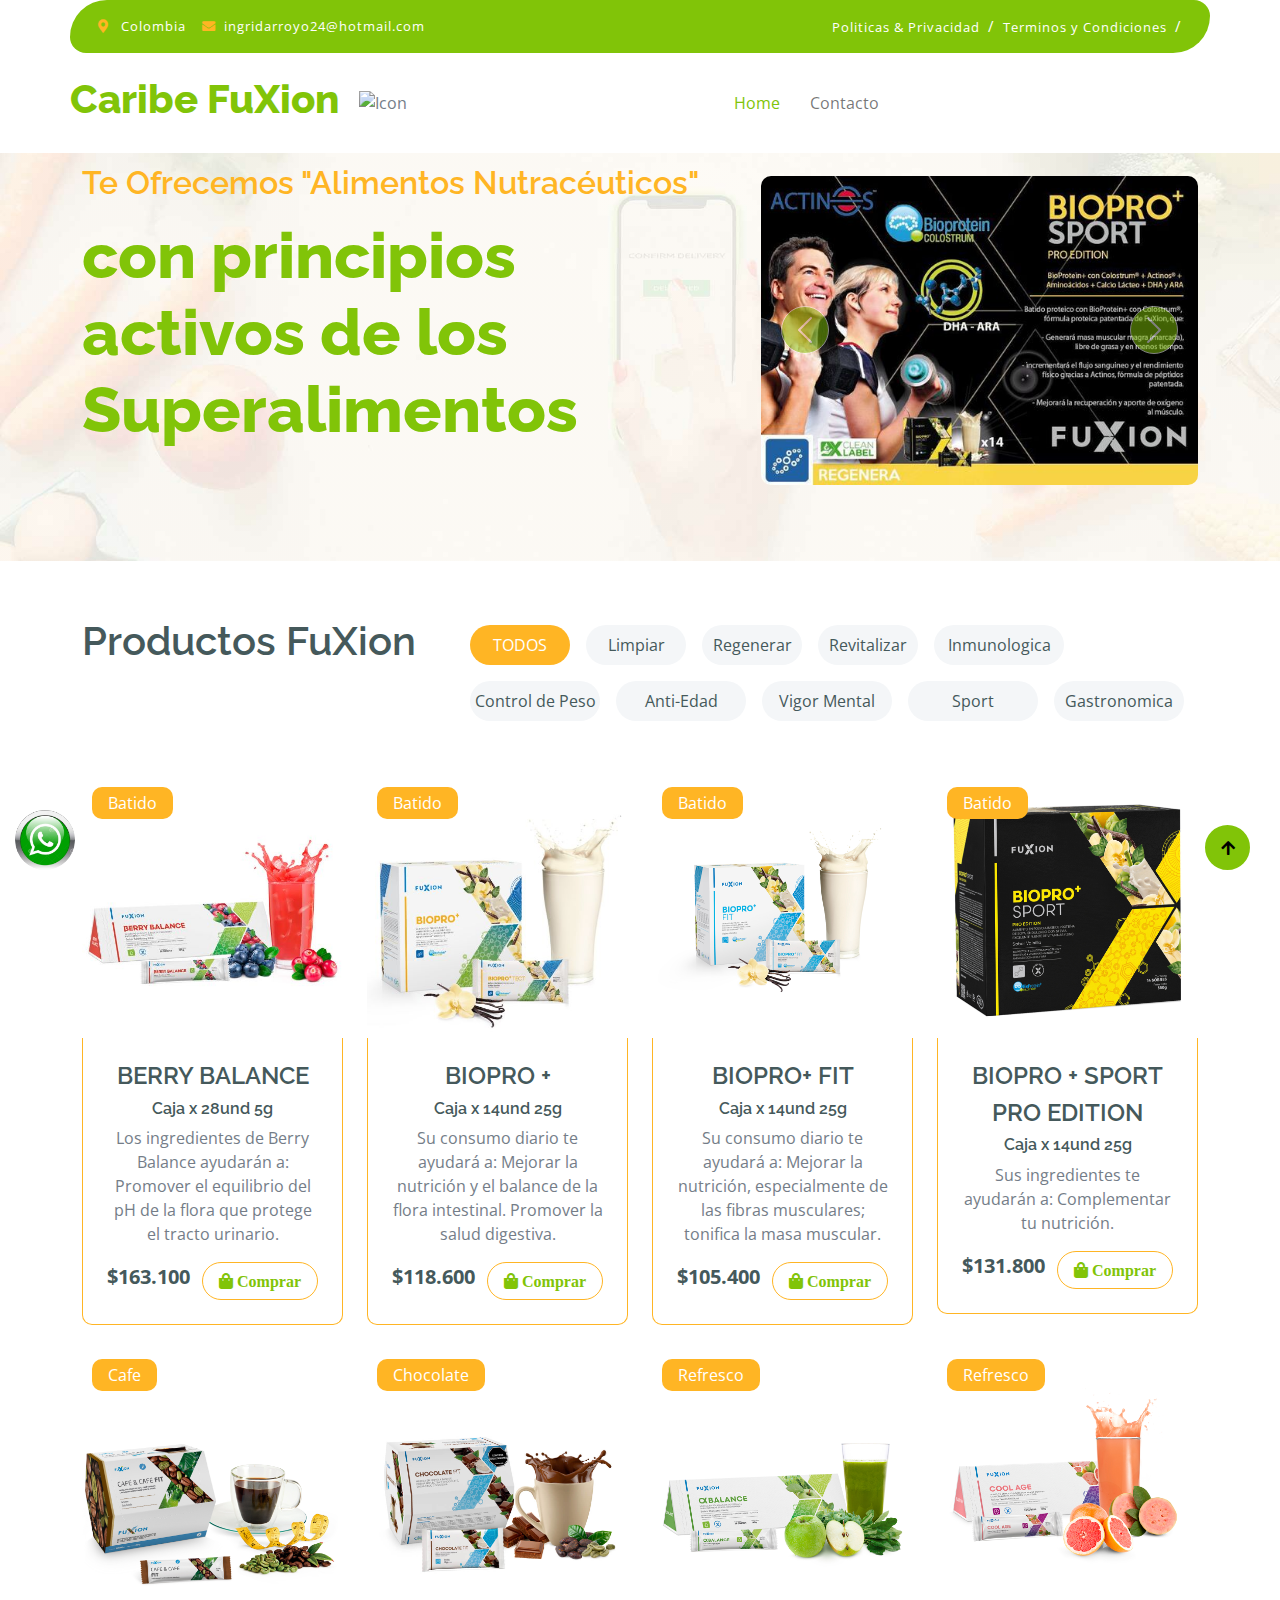
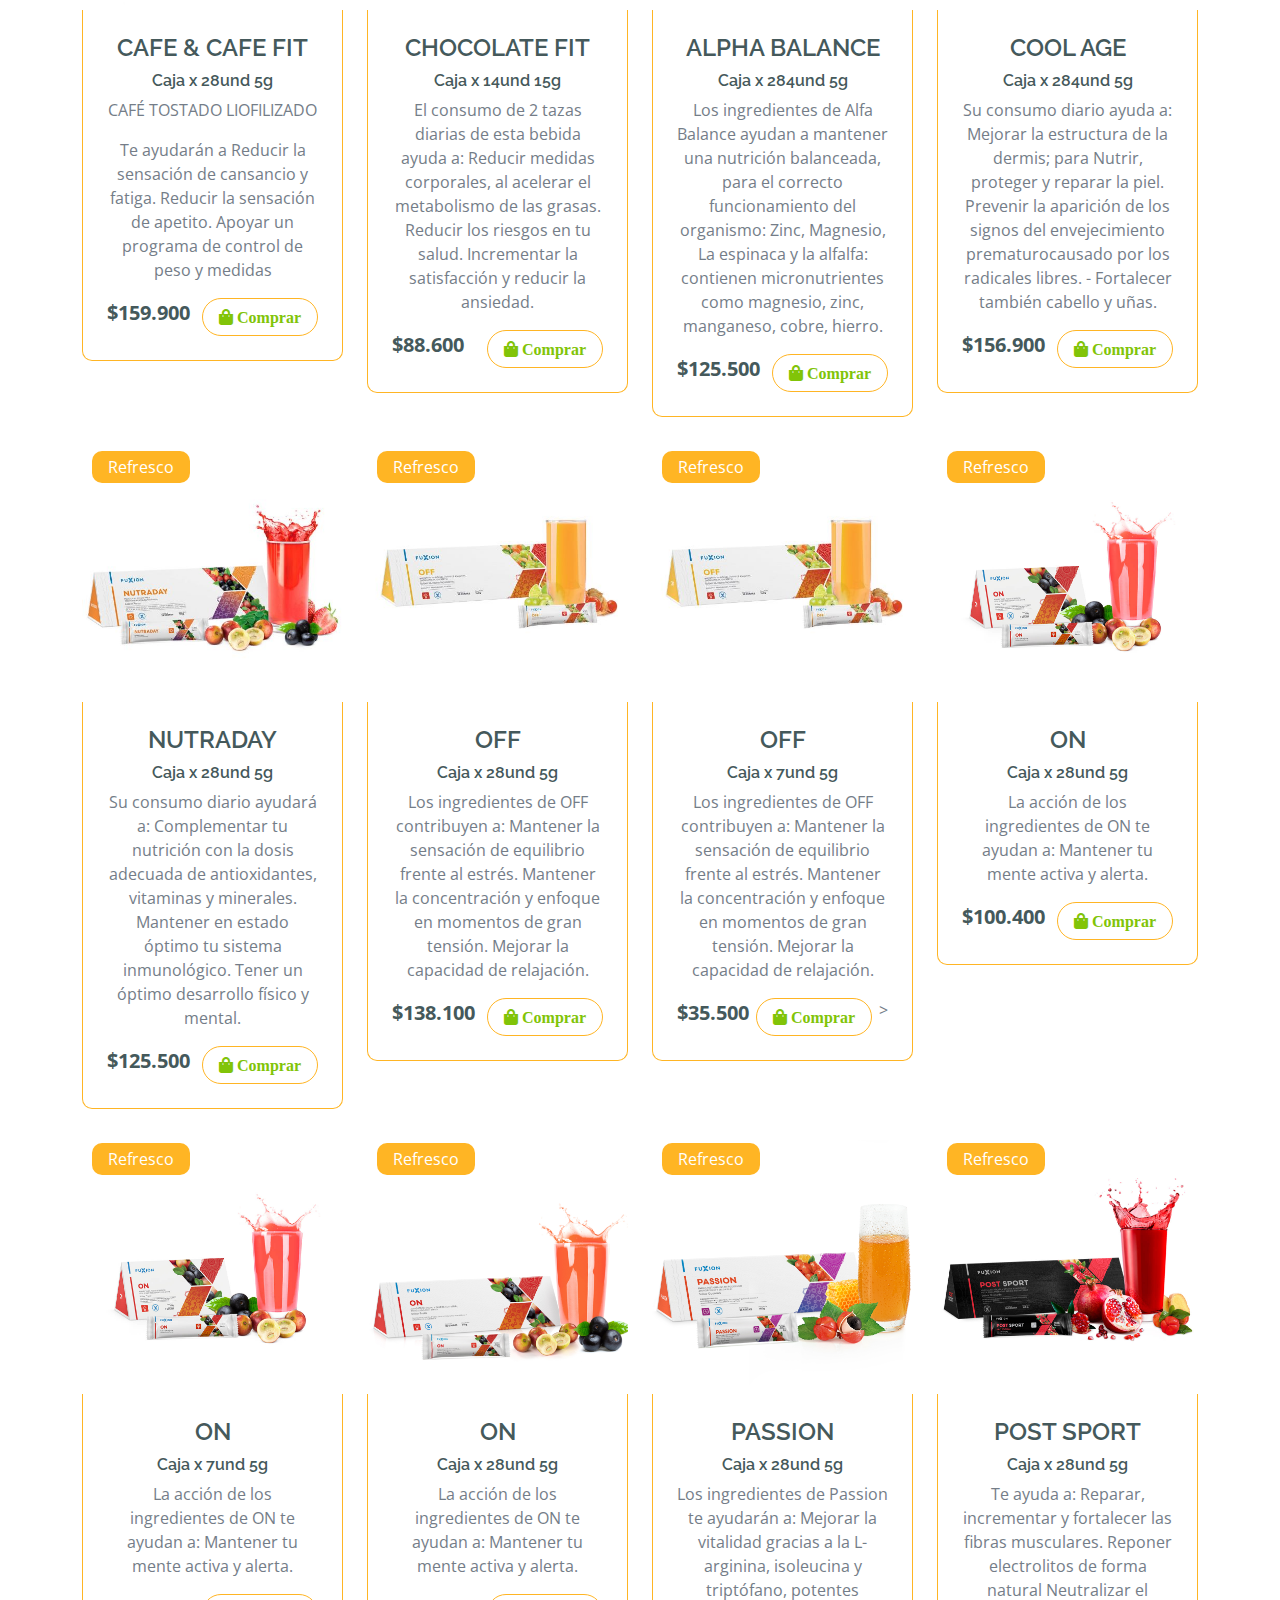
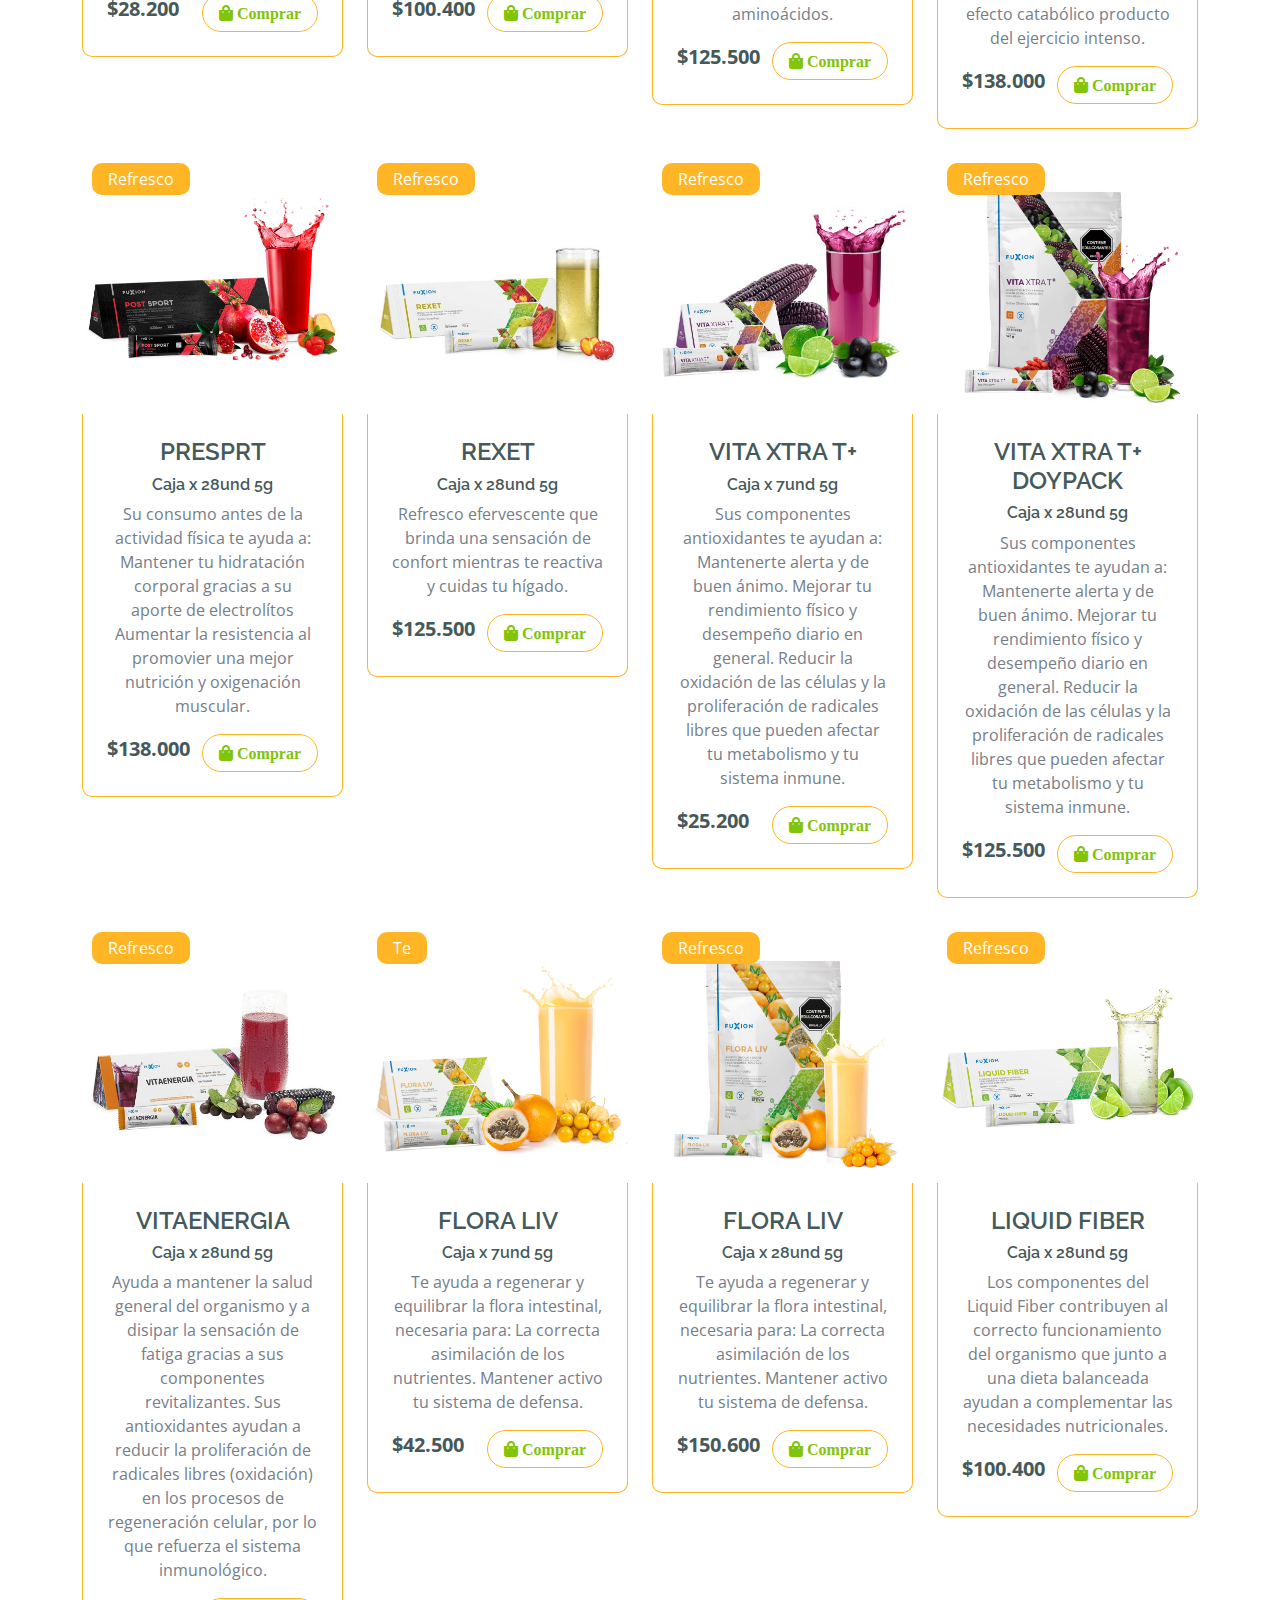
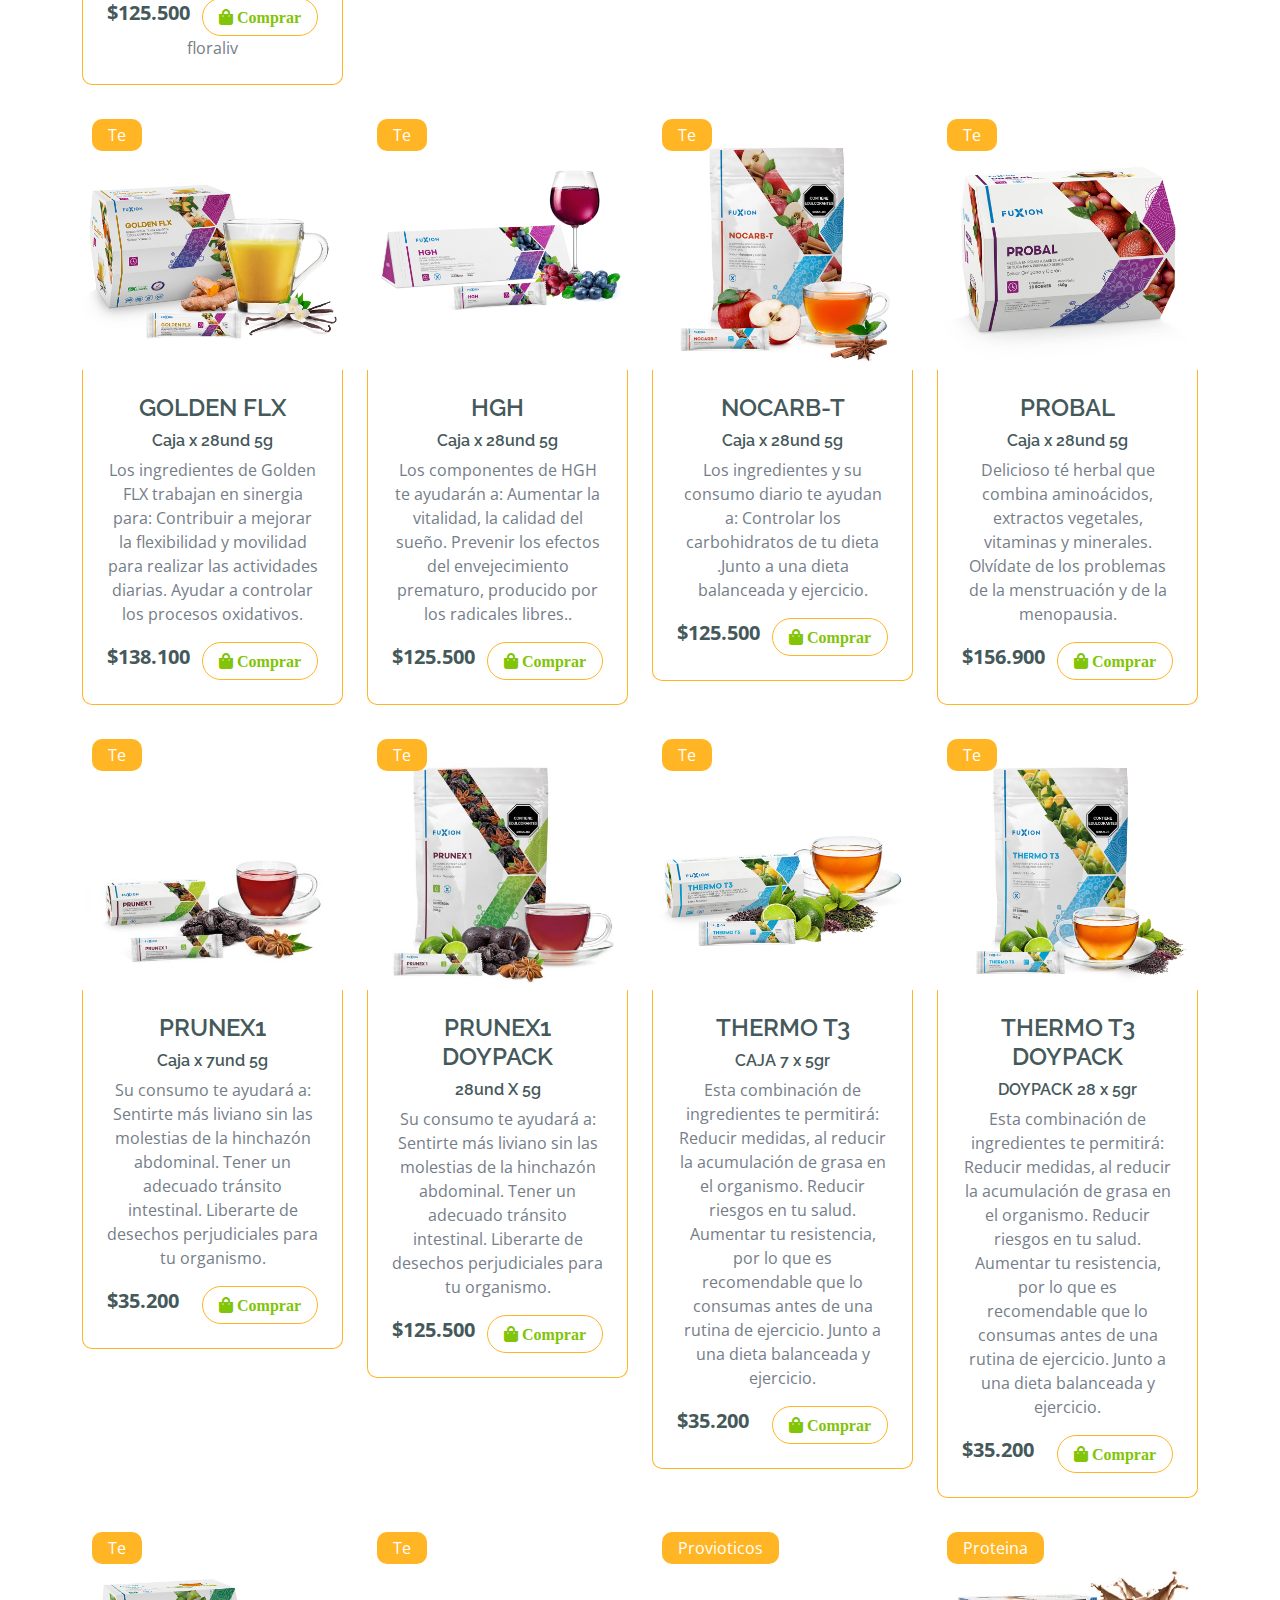
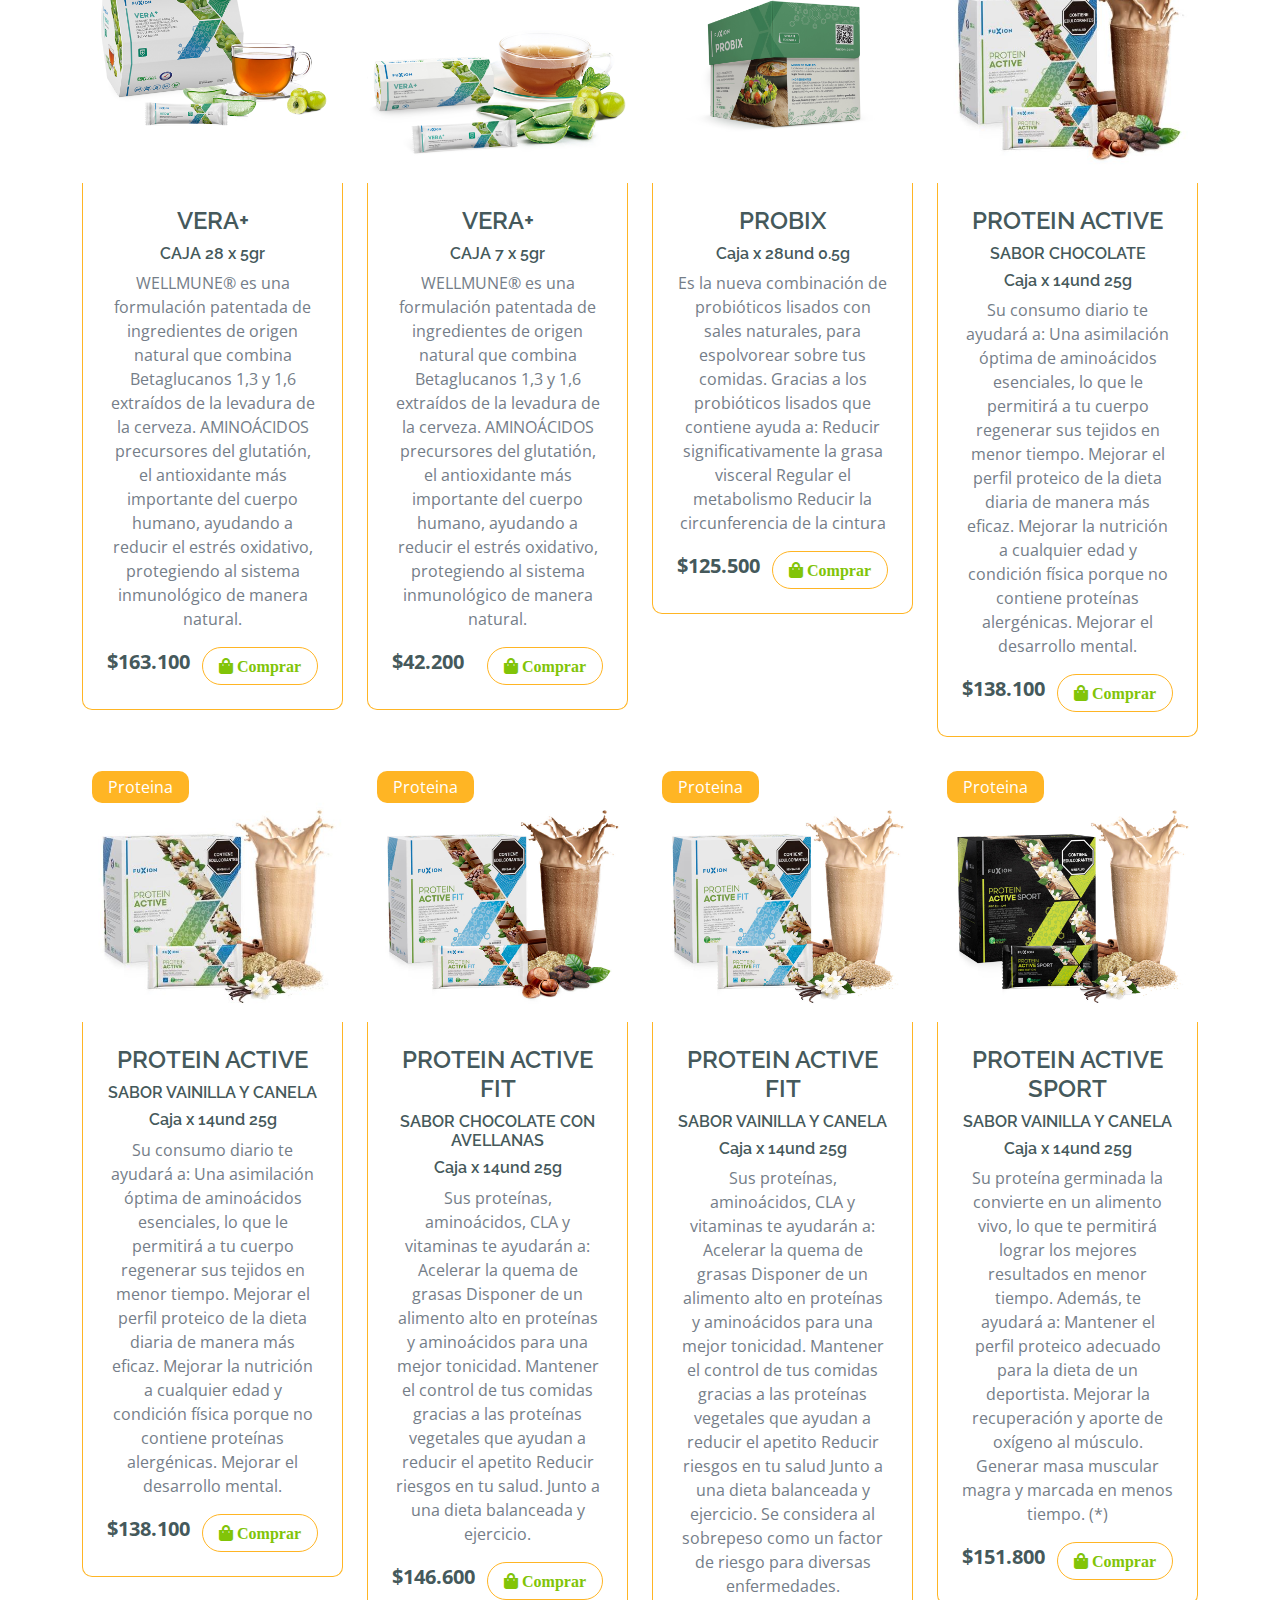
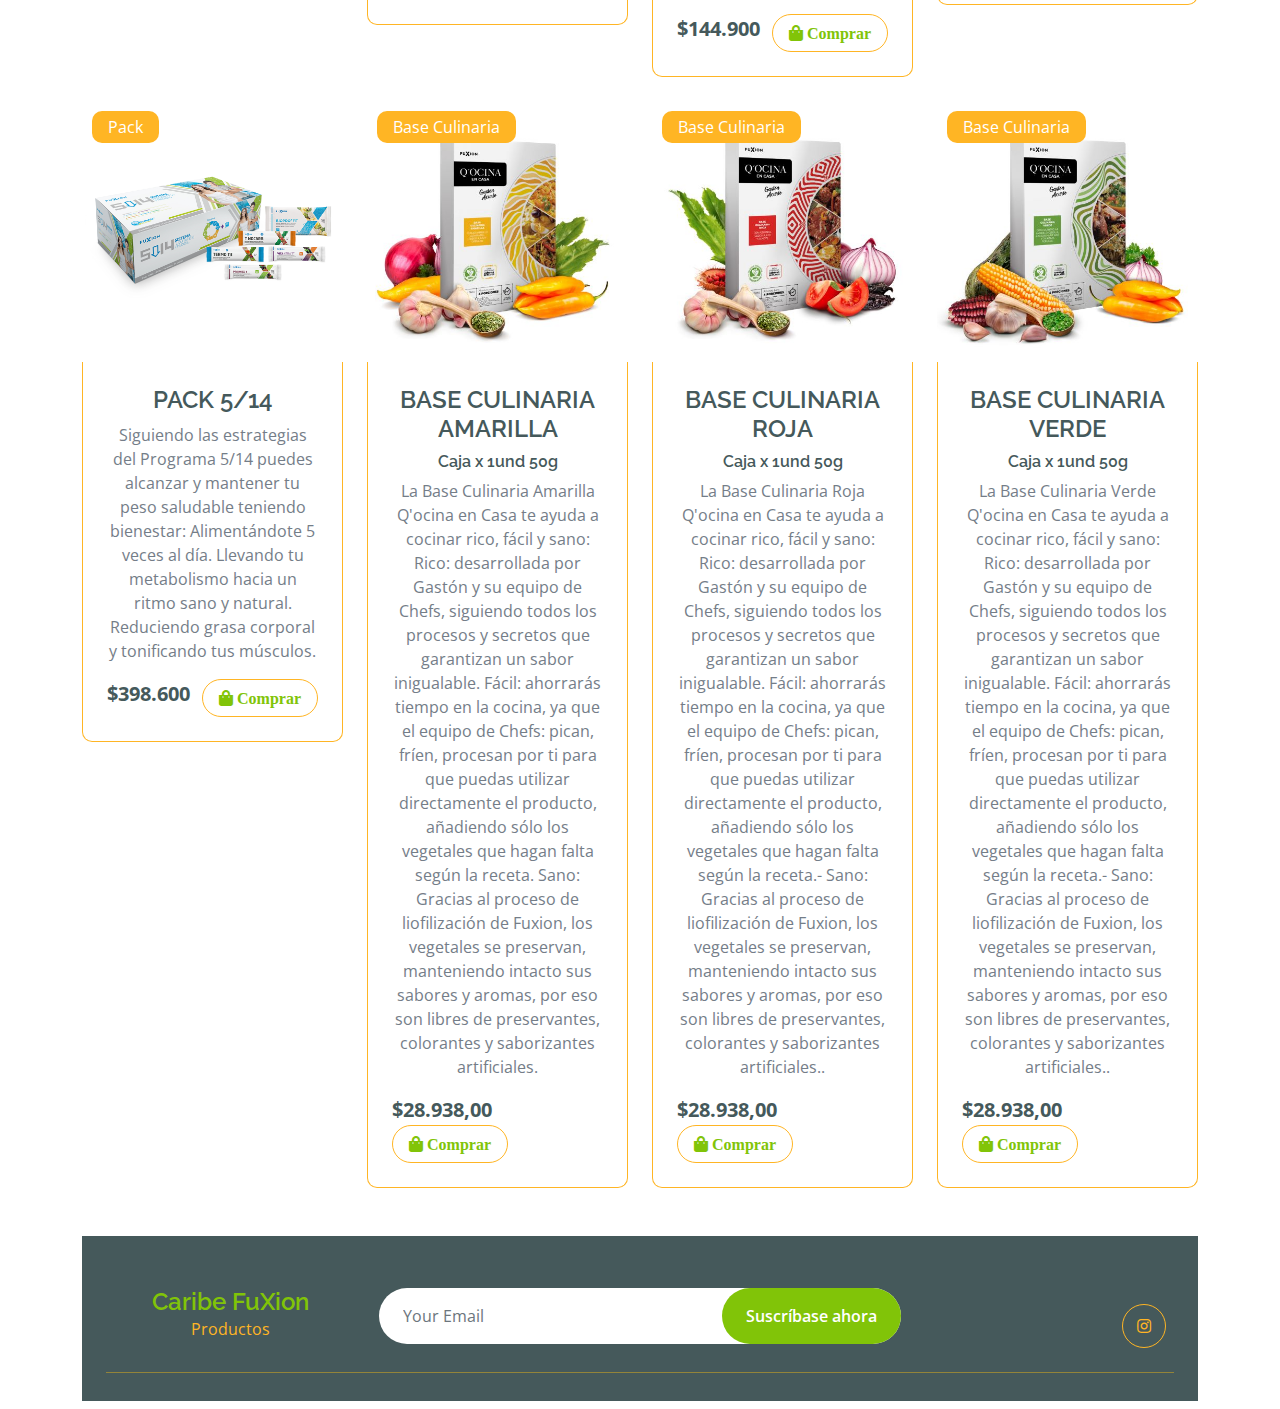
==== commit bd57a732: "Add files via upload" ====
--- a/index.html
+++ b/index.html
@@ -101,8 +101,8 @@
                 <a href="index.html" class="navbar-brand">
                     <h1 class="text-primary display-6">Caribe FuXion</h1>
                 </a>
-                <div class="icon p-0 me-2">
-                    <img class="img-fluid" src="img/favicon.ico" alt="Icon" style="width: 50px; height: 50%;">
+                <div class="icon p-1 me-2">
+                    <img class="img-fluid" src="img/favicon.ico" alt="Icon" style="width: 45px; height: 45%;">
                 </div>
                 <button class="navbar-toggler py-2 px-3" type="button" data-bs-toggle="collapse"
                     data-bs-target="#navbarCollapse">
@@ -2653,13 +2653,7 @@
                                     <div class="col-lg-3">
                                         <div class="d-flex justify-content-end pt-3">
                                             <a class="btn  btn-outline-secondary me-2 btn-md-square rounded-circle"
-                                                href=""><i class="fab fa-twitter"></i></a>
-                                            <a class="btn btn-outline-secondary me-2 btn-md-square rounded-circle"
-                                                href=""><i class="fab fa-facebook-f"></i></a>
-                                            <a class="btn btn-outline-secondary me-2 btn-md-square rounded-circle"
-                                                href=""><i class="fab fa-youtube"></i></a>
-                                            <a class="btn btn-outline-secondary btn-md-square rounded-circle" href=""><i
-                                                    class="fab fa-linkedin-in"></i></a>
+                                                href=""><i class="fab fa-instagram"></i></a>
                                         </div>
                                     </div>
                                 </div>
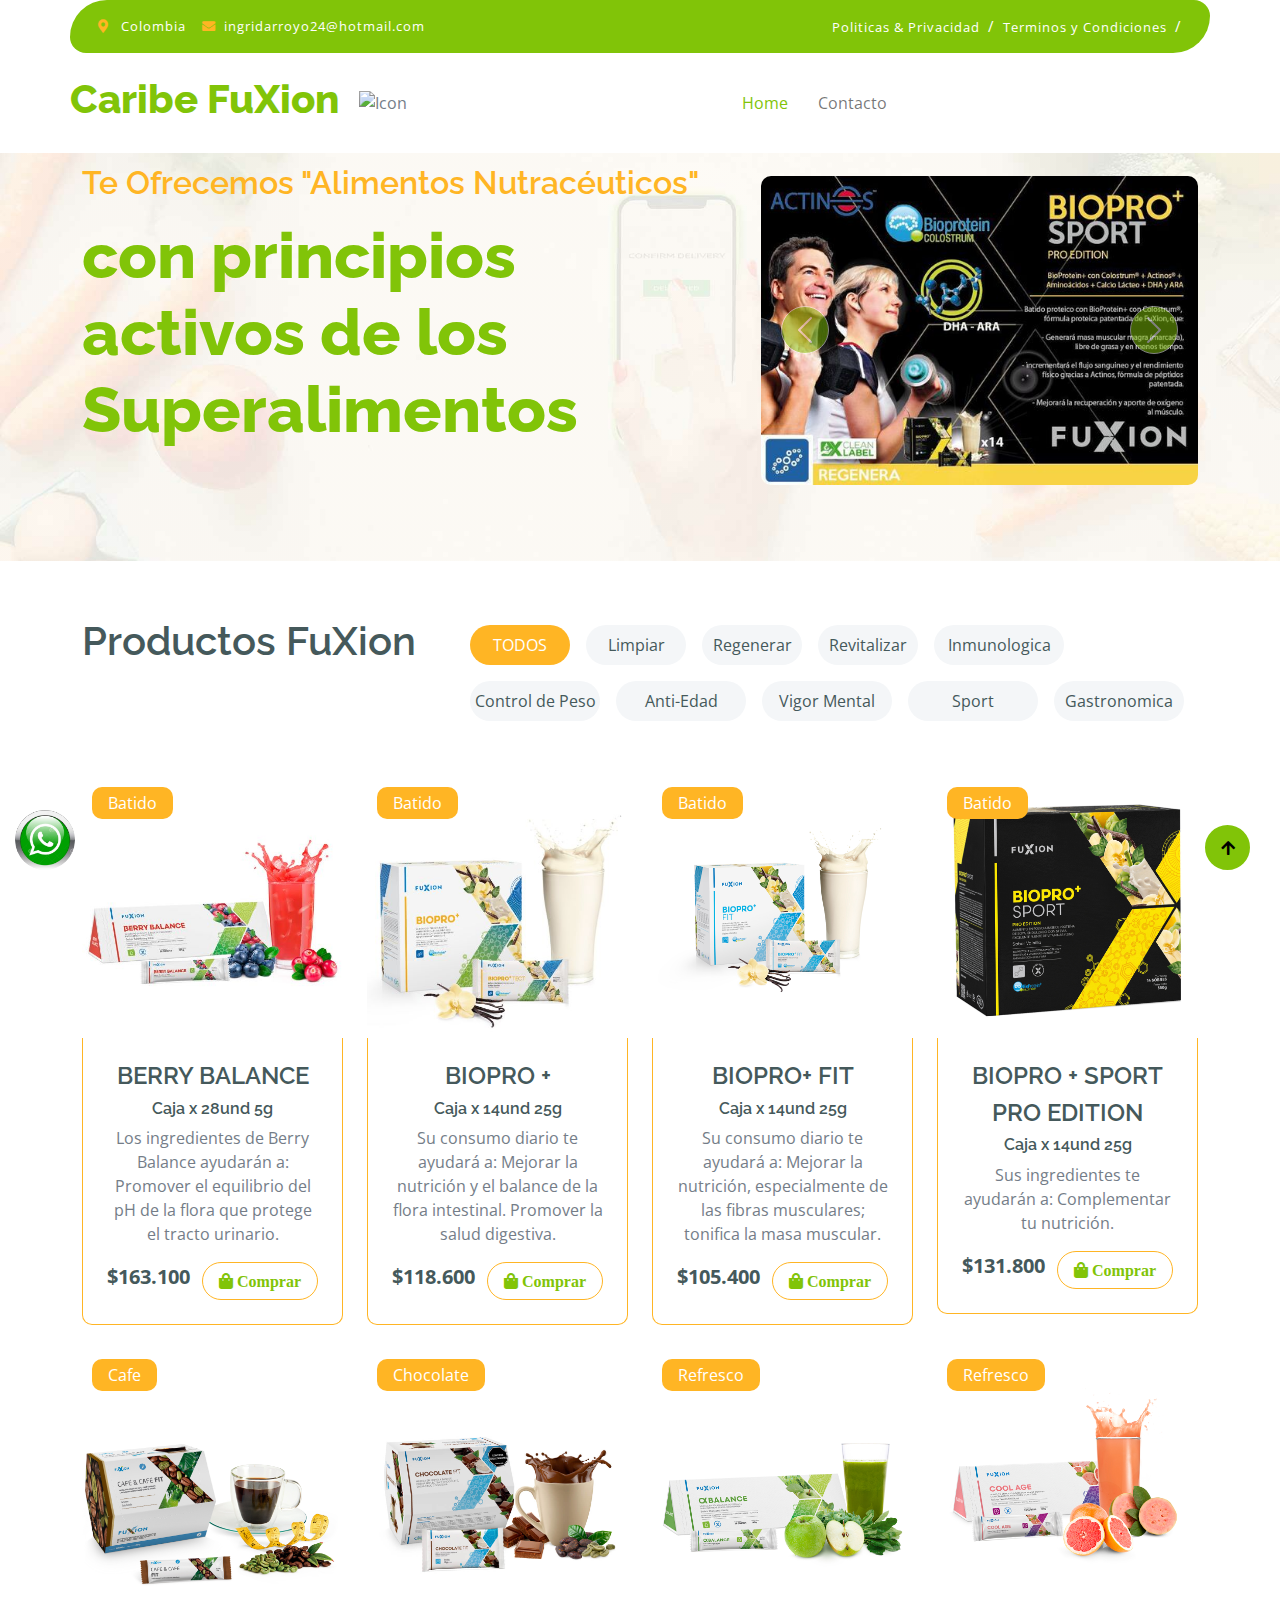
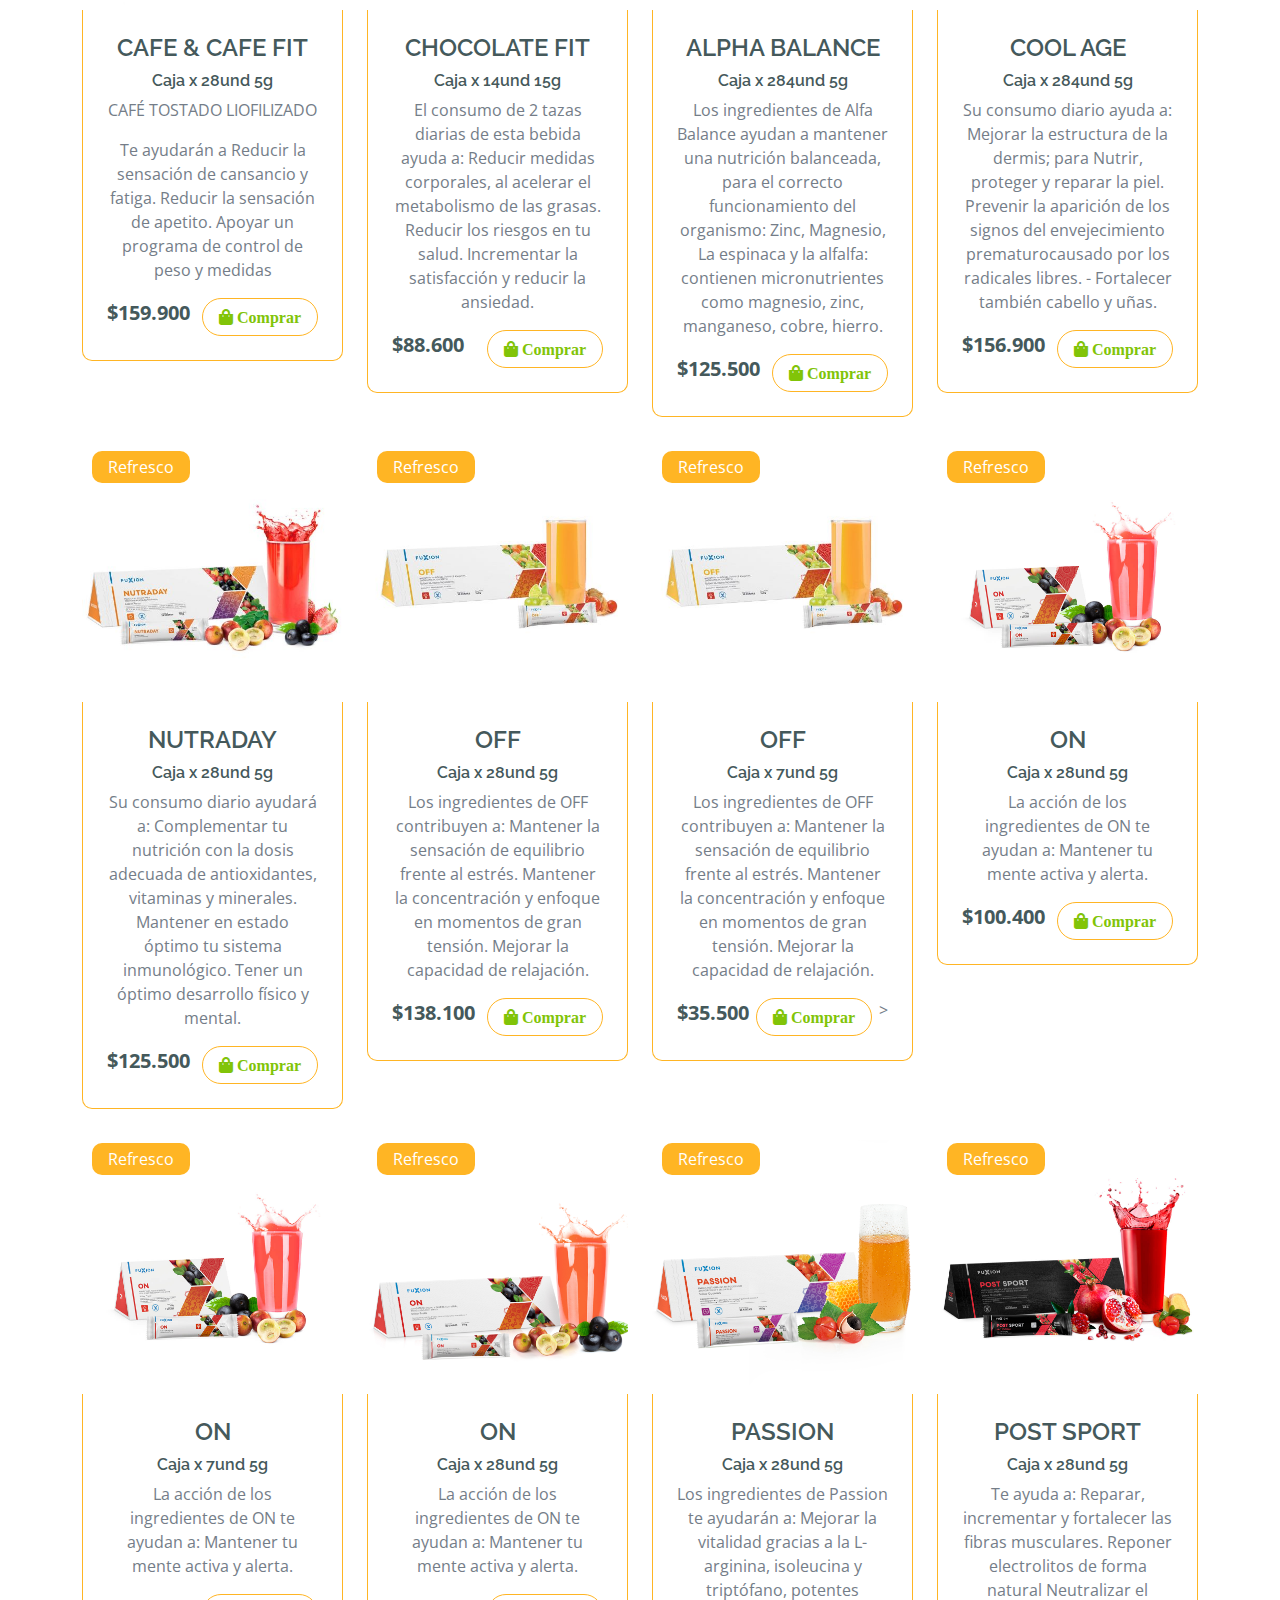
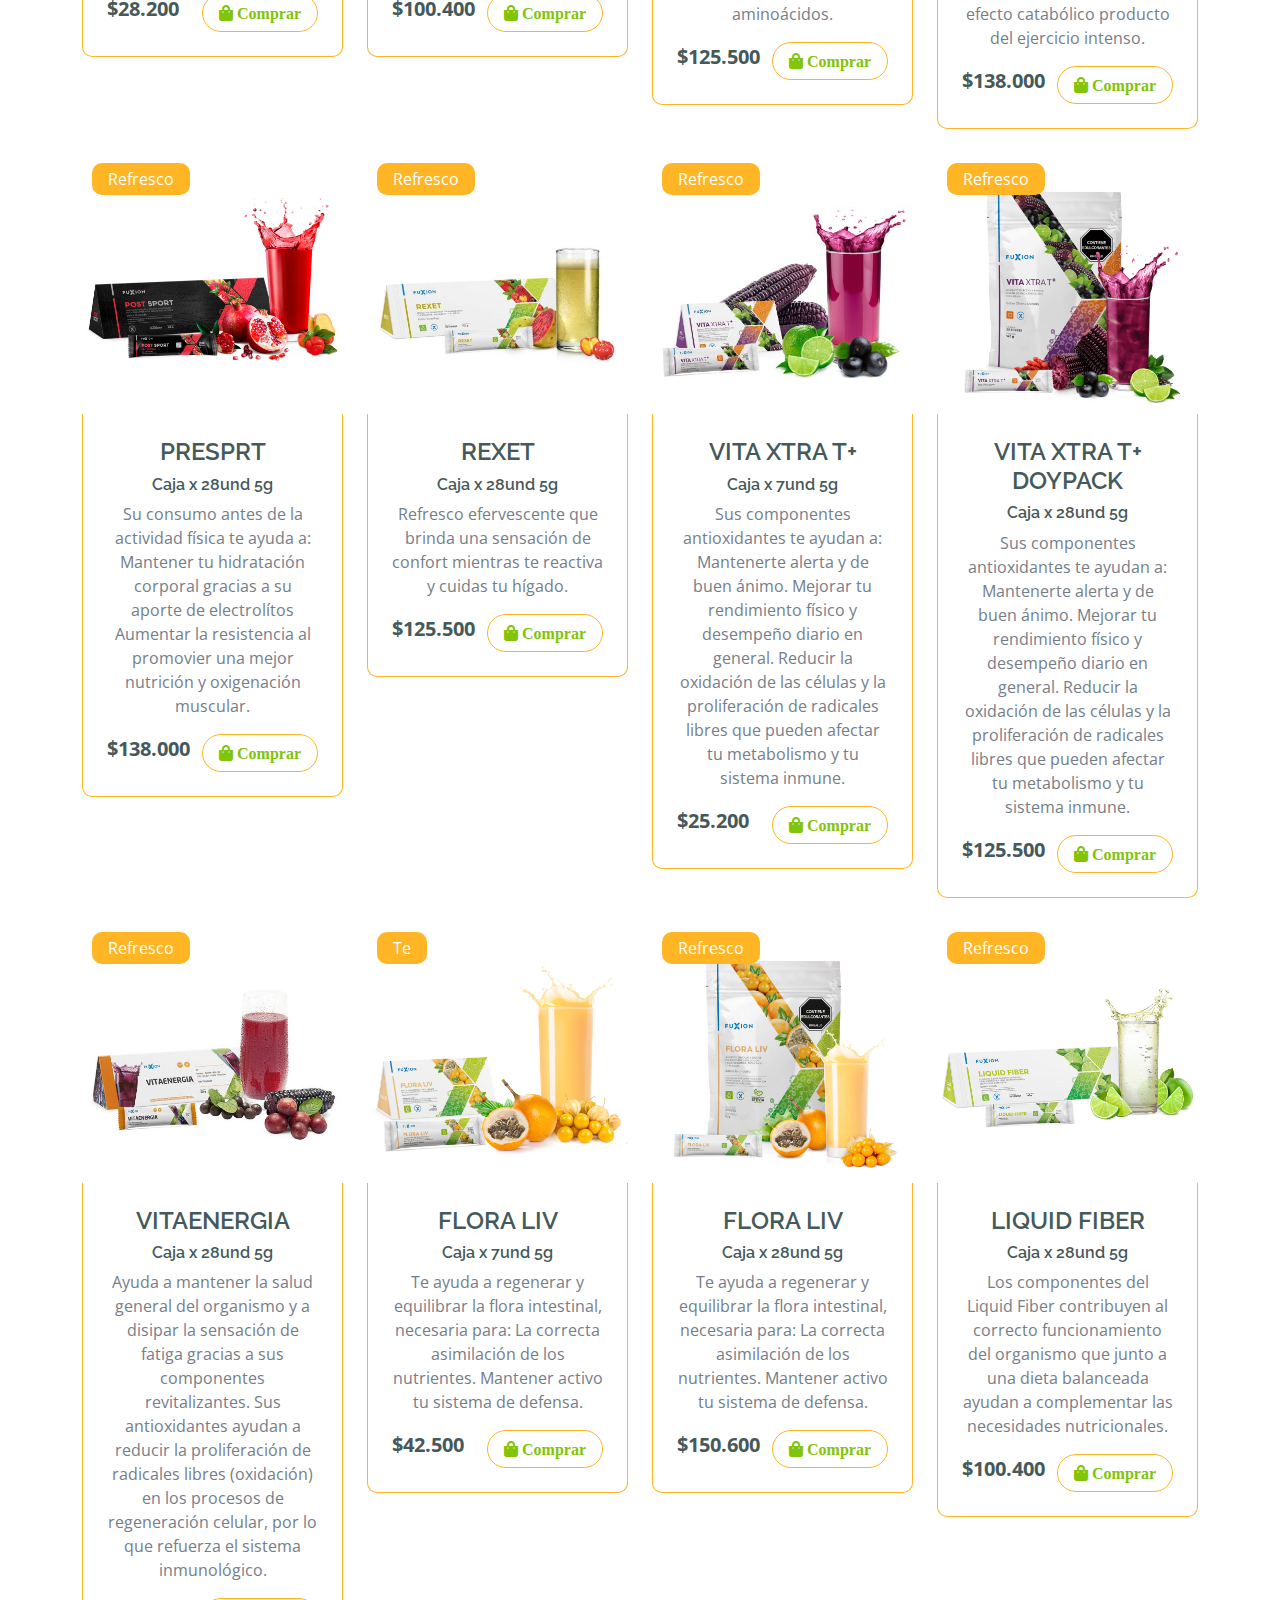
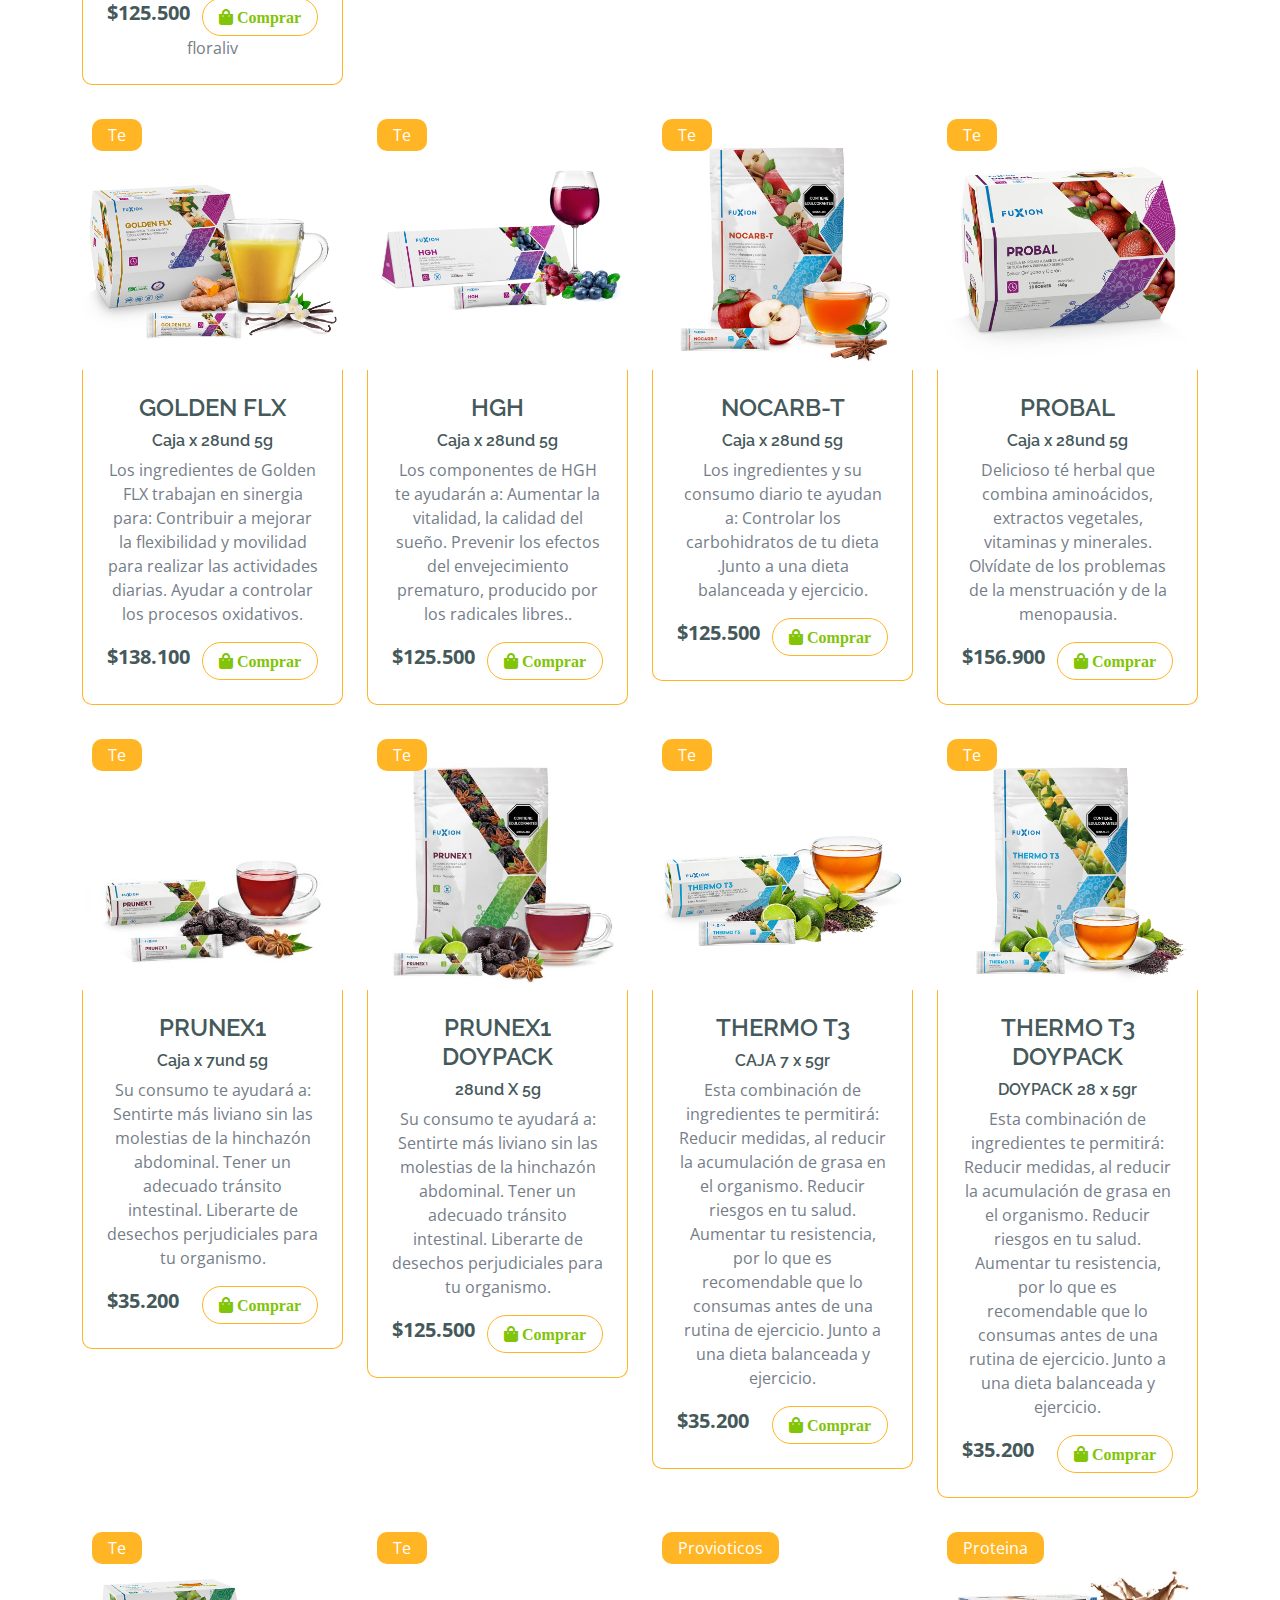
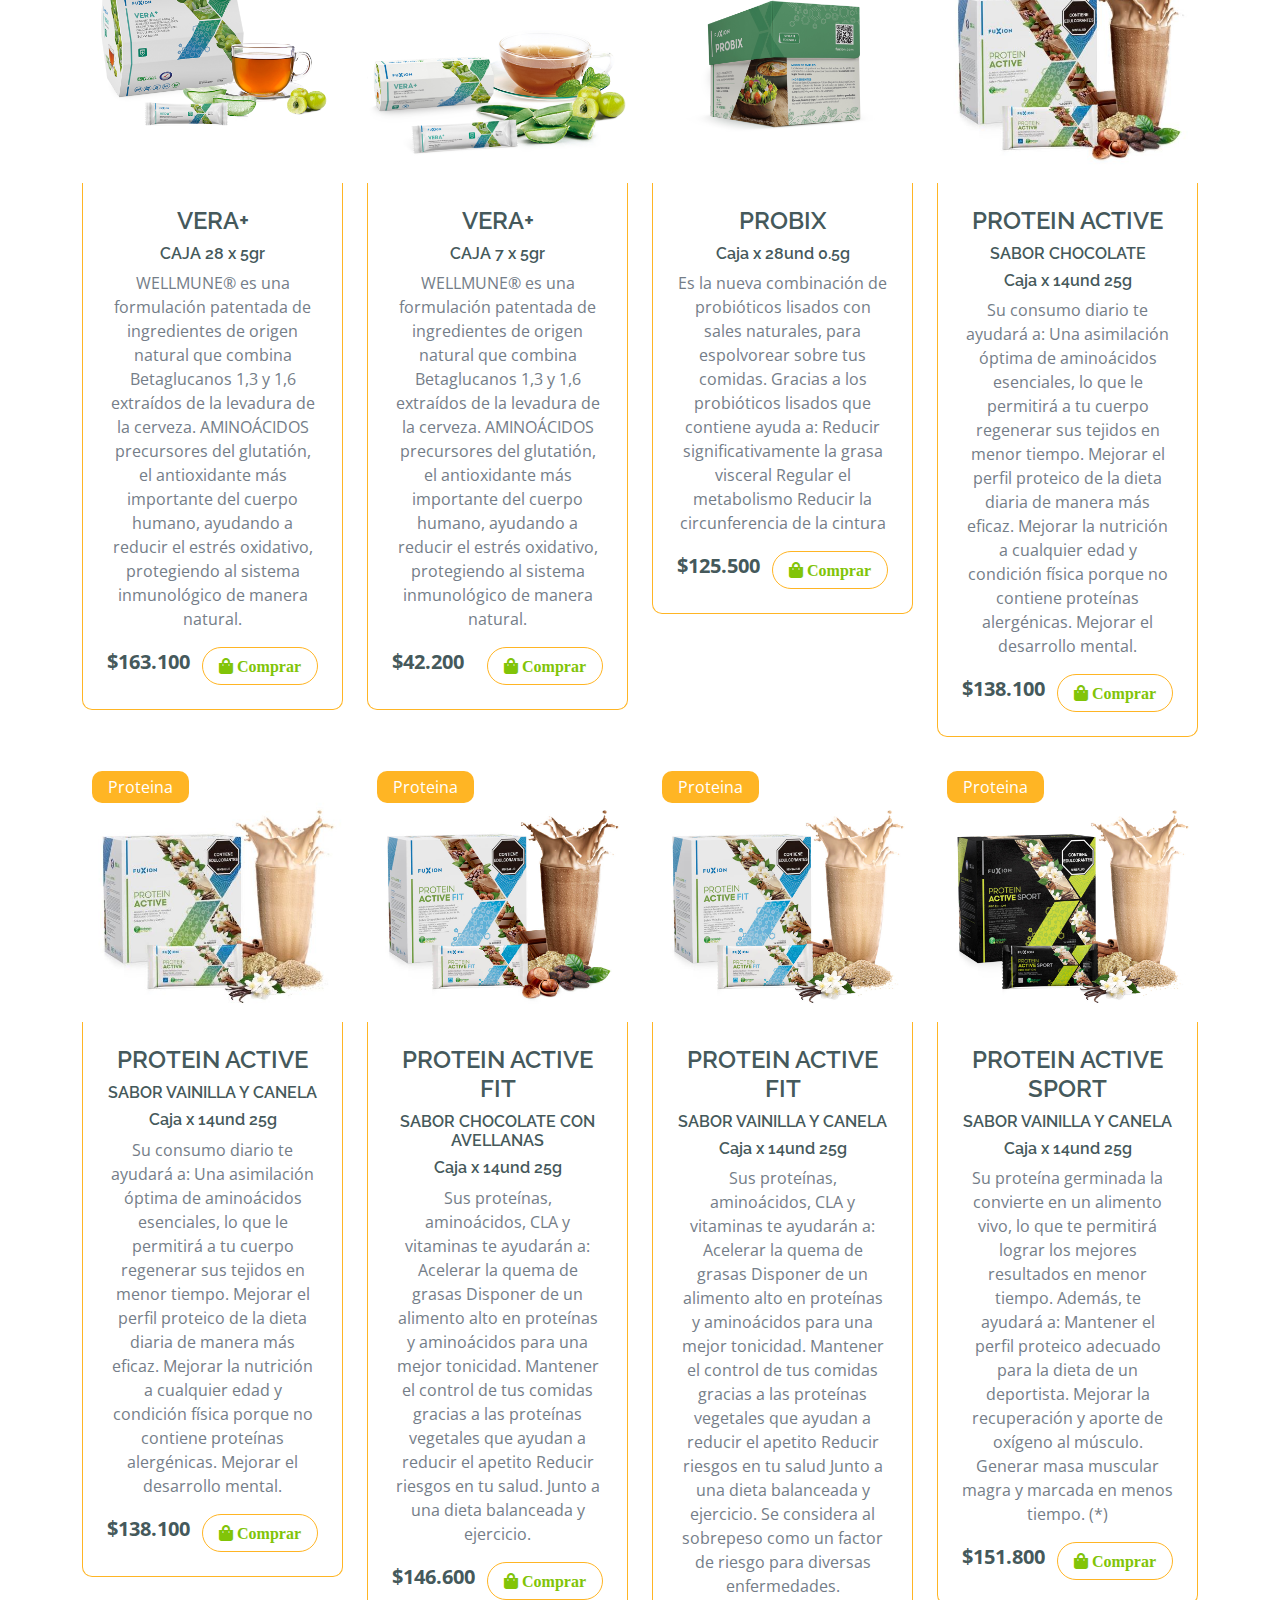
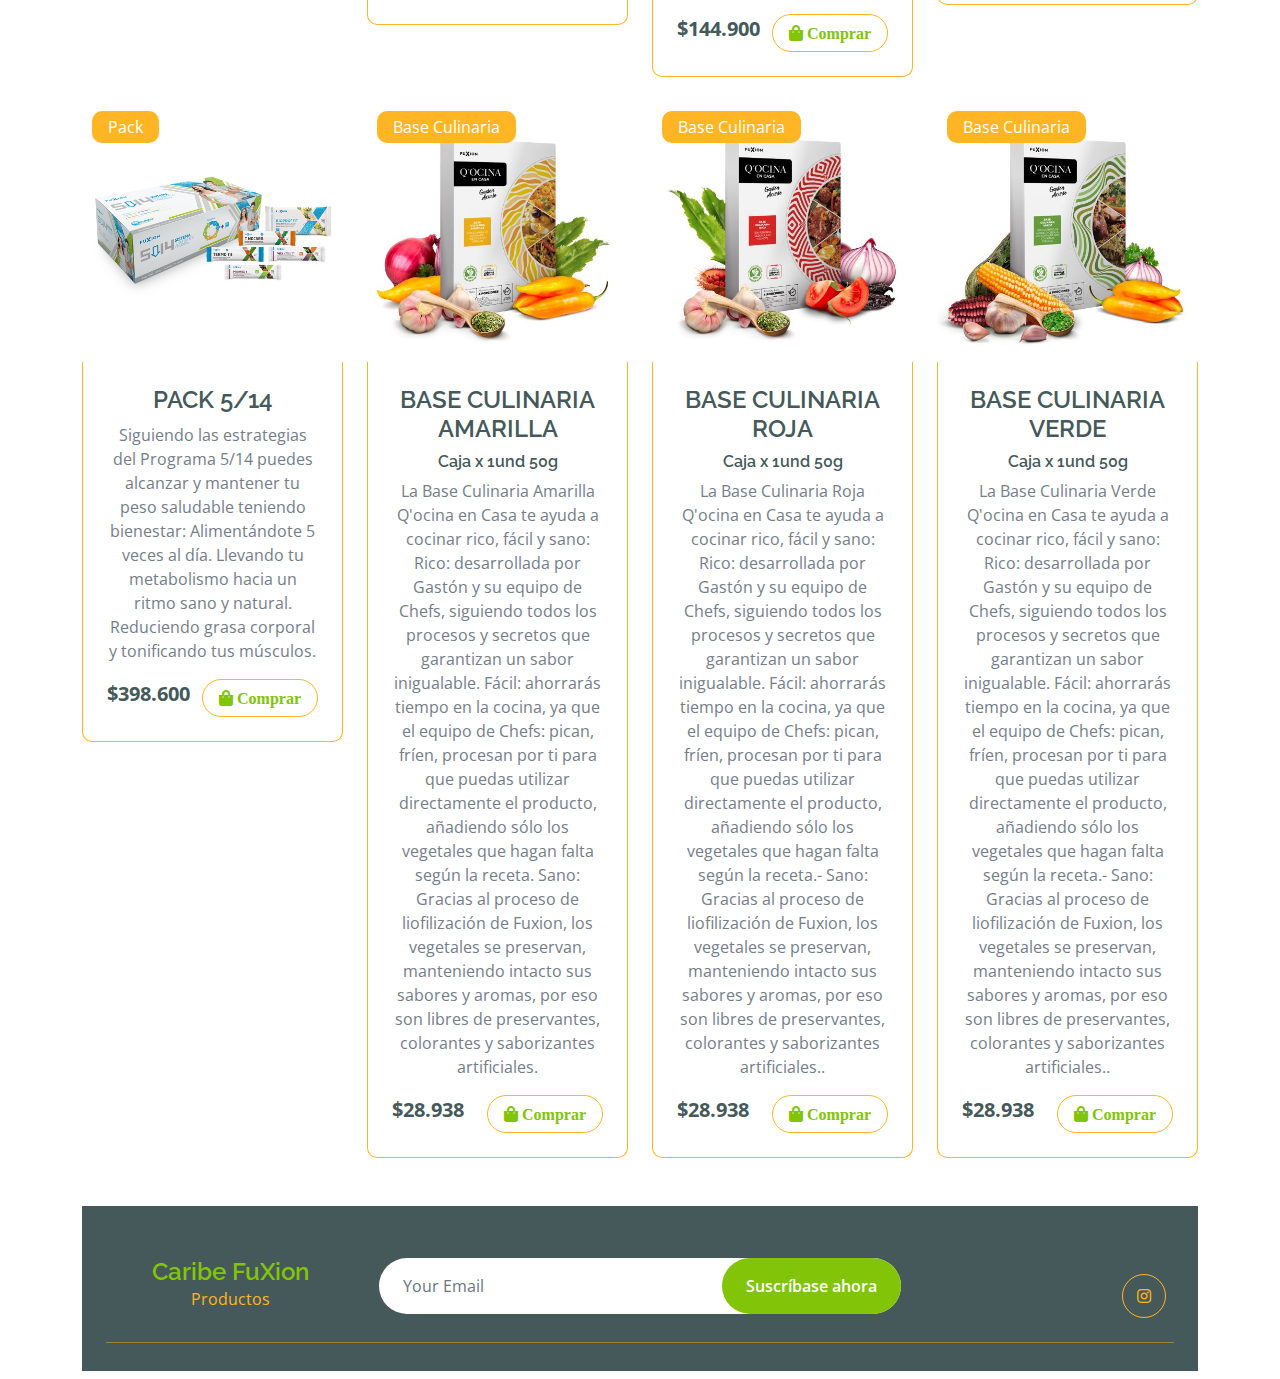
==== commit 47a8b02b: "Add files via upload" ====
--- a/index.html
+++ b/index.html
@@ -113,13 +113,12 @@
                         <a href="index.html" class="nav-item nav-link active">Home</a>
                         <a href="contacto.html" class="nav-item nav-link">Contacto</a>
                     </div>
-                    <div class="d-flex m-3 me-0">
-                    </div>
                 </div>
             </nav>
         </div>
     </div>
     <!-- Navbar End -->
+
 
     <!-- Hero Start -->
     <div class="container-fluid py-5 mb-5 hero-header">
@@ -1302,7 +1301,7 @@
                                                     se preservan, manteniendo intacto sus sabores y aromas, por eso son
                                                     libres de preservantes, colorantes y saborizantes artificiales.</p>
                                                 <div class="d-flex justify-content-between flex-lg-wrap">
-                                                    <p class="text-dark fs-5 fw-bold mb-0">$28.938,00 </p>
+                                                    <p class="text-dark fs-5 fw-bold mb-0">$28.938 </p>
                                                     <a class="btn border border-secondary rounded-pill px-3 text-primary fa fa-shopping-bag"
                                                         href=https://api.whatsapp.com/send/?phone=573005523542&text=hola,%20¿me%20interesa%20este%20producto:
                                                         value="click"> Comprar</a>
@@ -1334,7 +1333,7 @@
                                                     por eso son libres de preservantes, colorantes y saborizantes
                                                     artificiales..</p>
                                                 <div class="d-flex justify-content-between flex-lg-wrap">
-                                                    <p class="text-dark fs-5 fw-bold mb-0">$28.938,00 </p>
+                                                    <p class="text-dark fs-5 fw-bold mb-0">$28.938 </p>
                                                     <a class="btn border border-secondary rounded-pill px-3 text-primary fa fa-shopping-bag"
                                                         href=https://api.whatsapp.com/send/?phone=573005523542&text=hola,%20¿me%20interesa%20este%20producto:
                                                         value="click"> Comprar</a>
@@ -1367,7 +1366,7 @@
                                                     por eso son libres de preservantes, colorantes y saborizantes
                                                     artificiales..</p>
                                                 <div class="d-flex justify-content-between flex-lg-wrap">
-                                                    <p class="text-dark fs-5 fw-bold mb-0">$28.938,00 </p>
+                                                    <p class="text-dark fs-5 fw-bold mb-0">$28.938 </p>
                                                     <a class="btn border border-secondary rounded-pill px-3 text-primary fa fa-shopping-bag"
                                                         href=https://api.whatsapp.com/send/?phone=573005523542&text=hola,%20¿me%20interesa%20este%20producto:
                                                         value="click"> Comprar</a>
